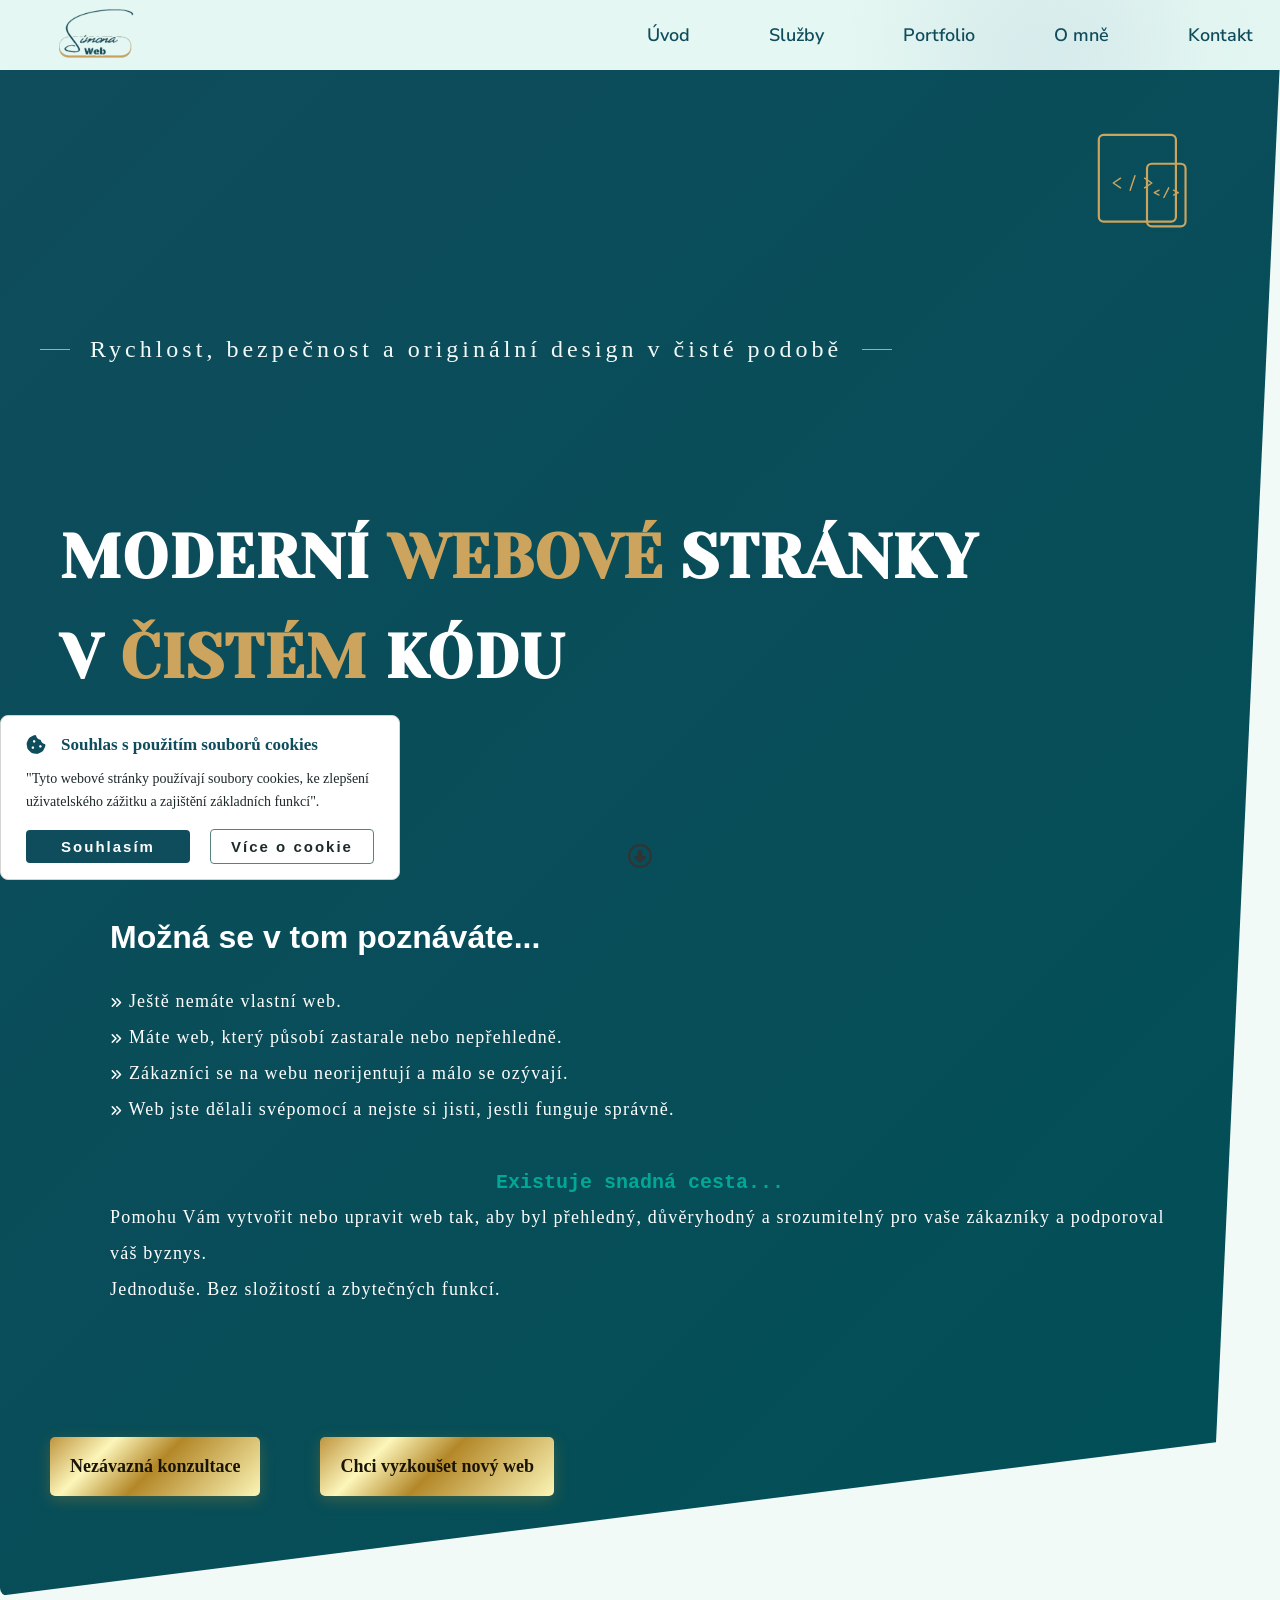
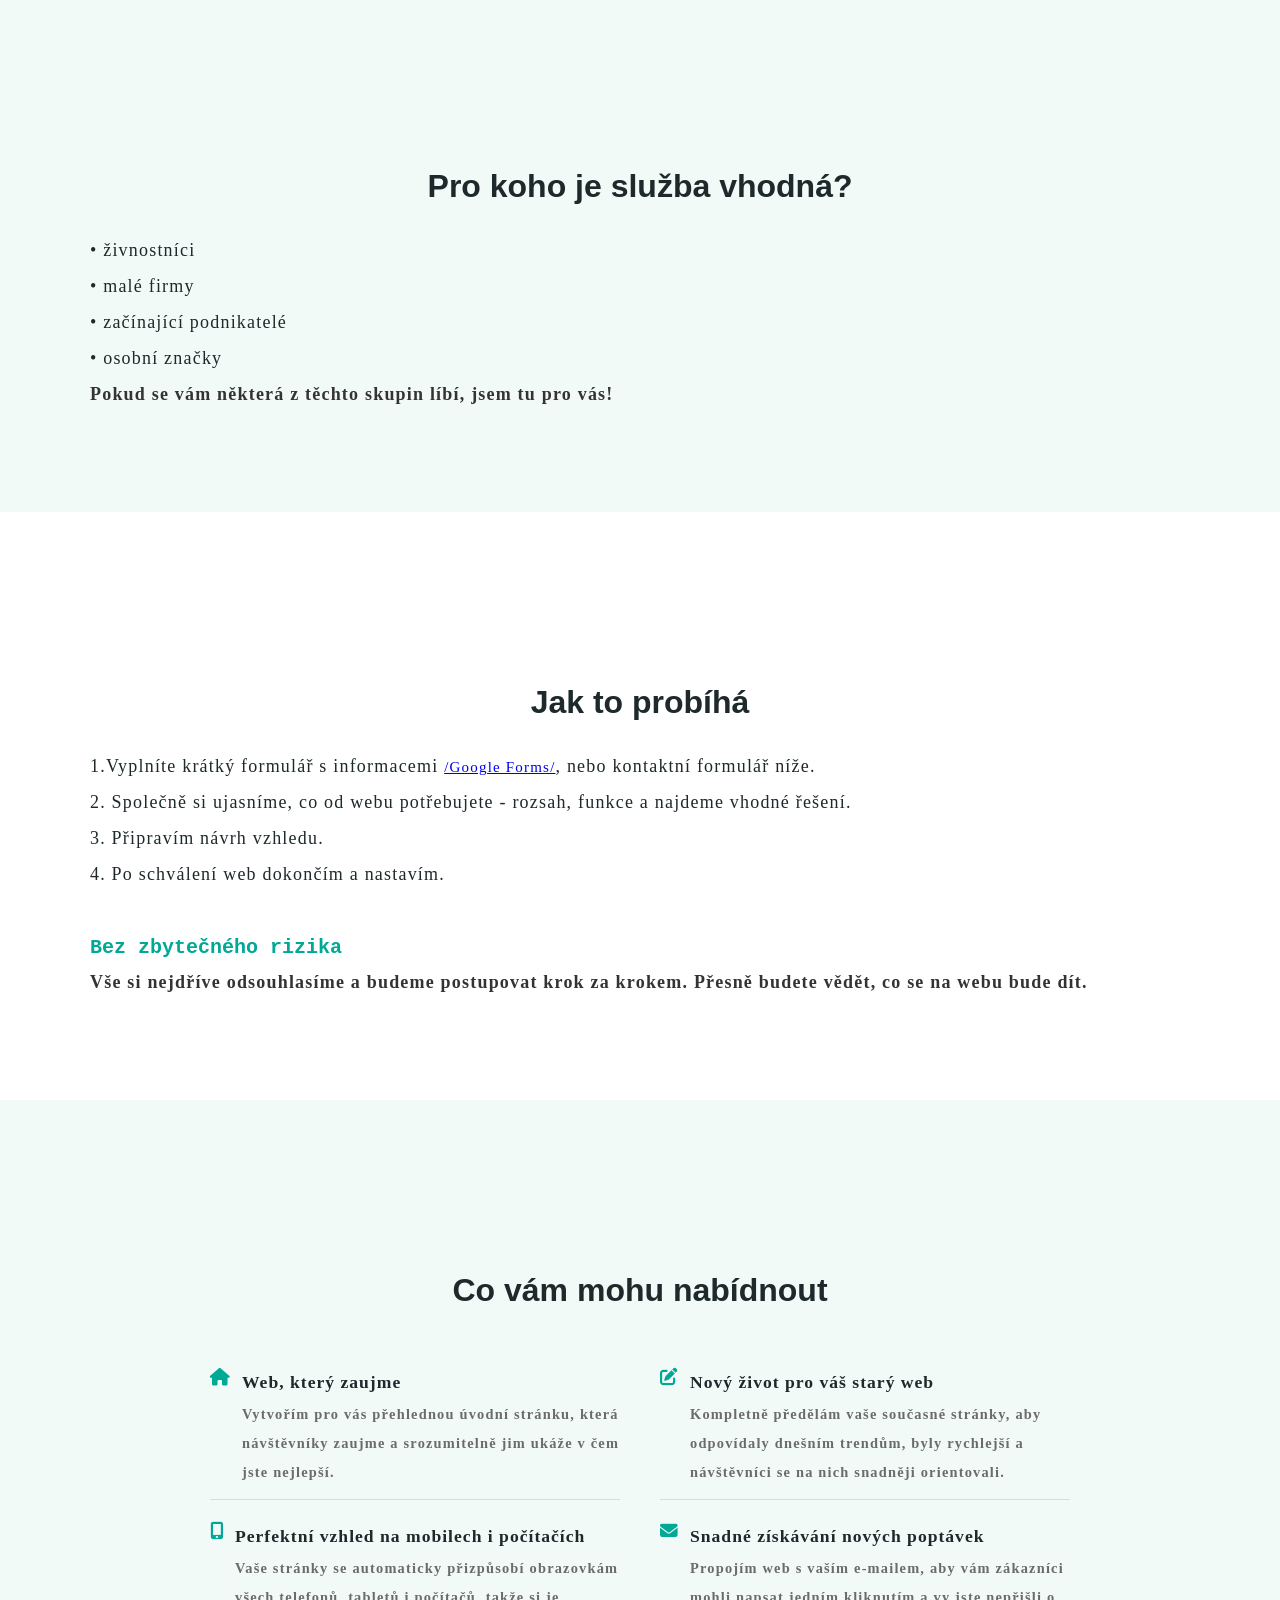
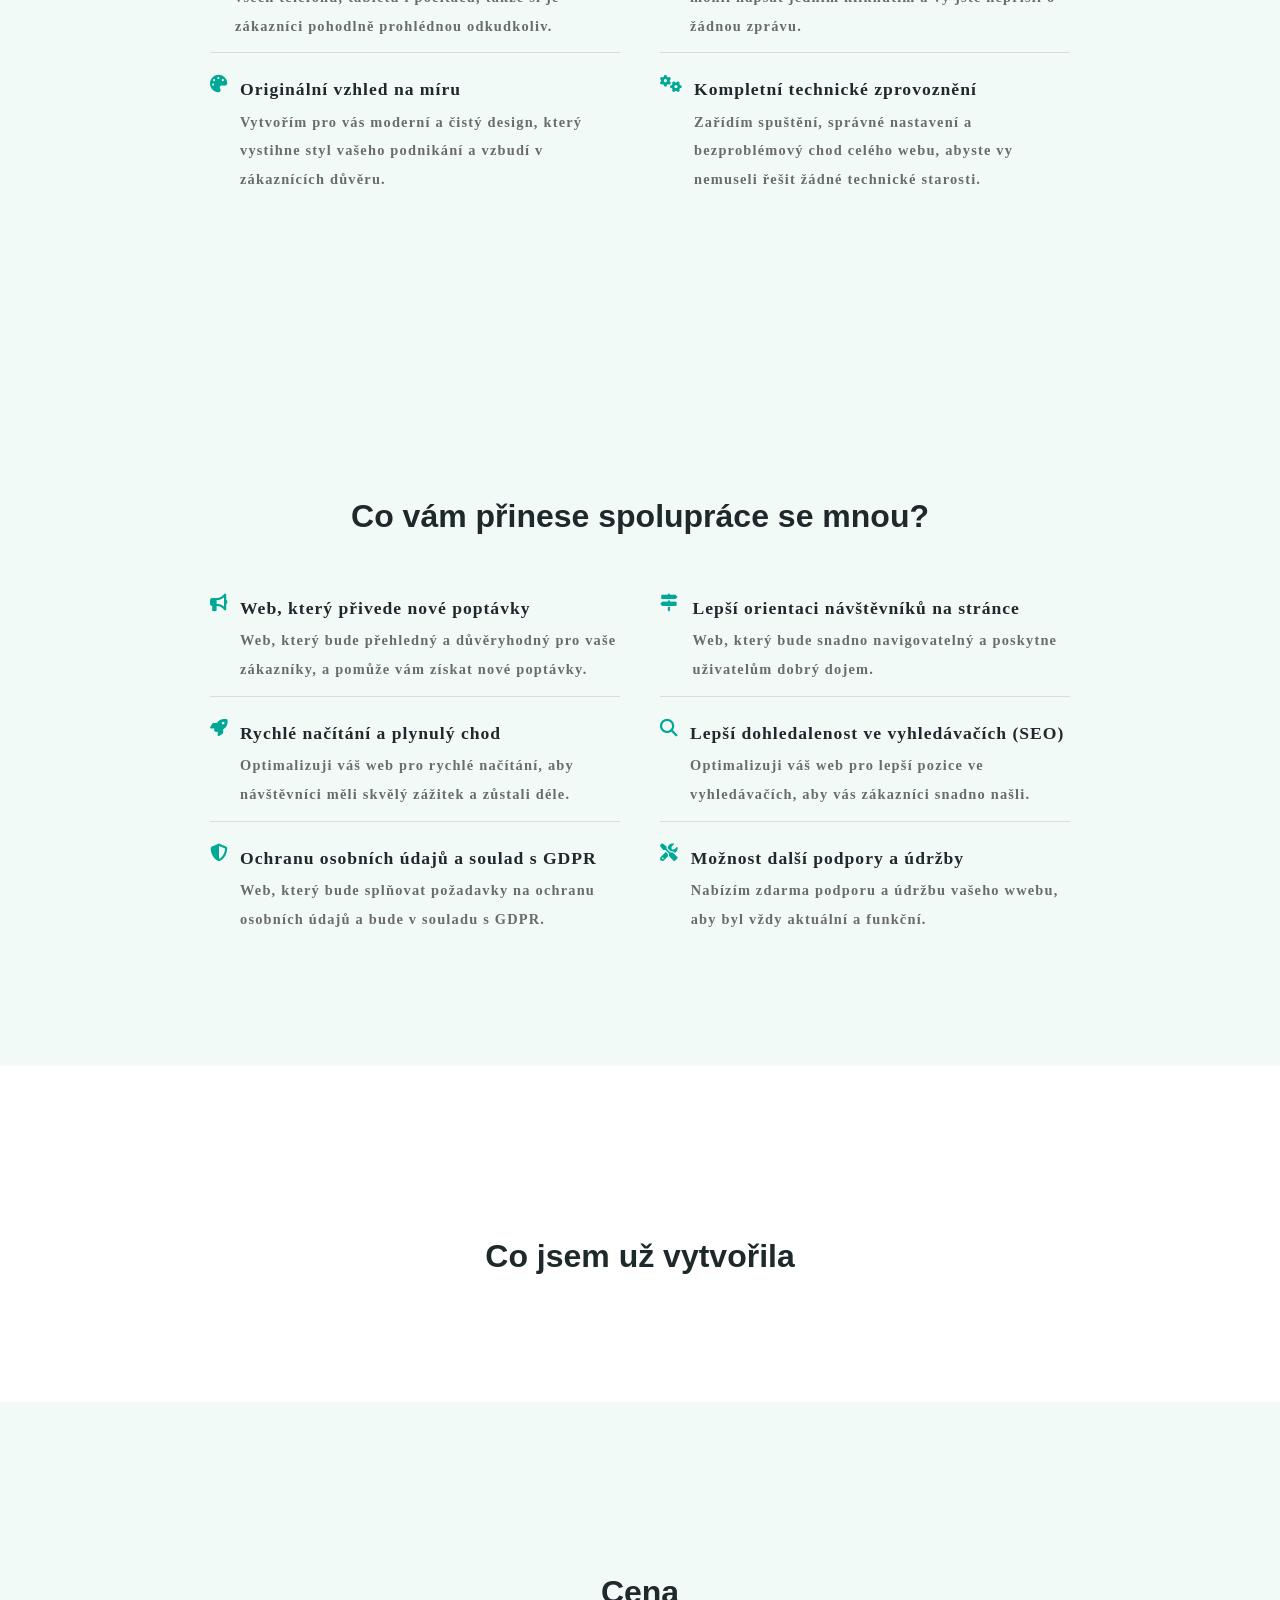
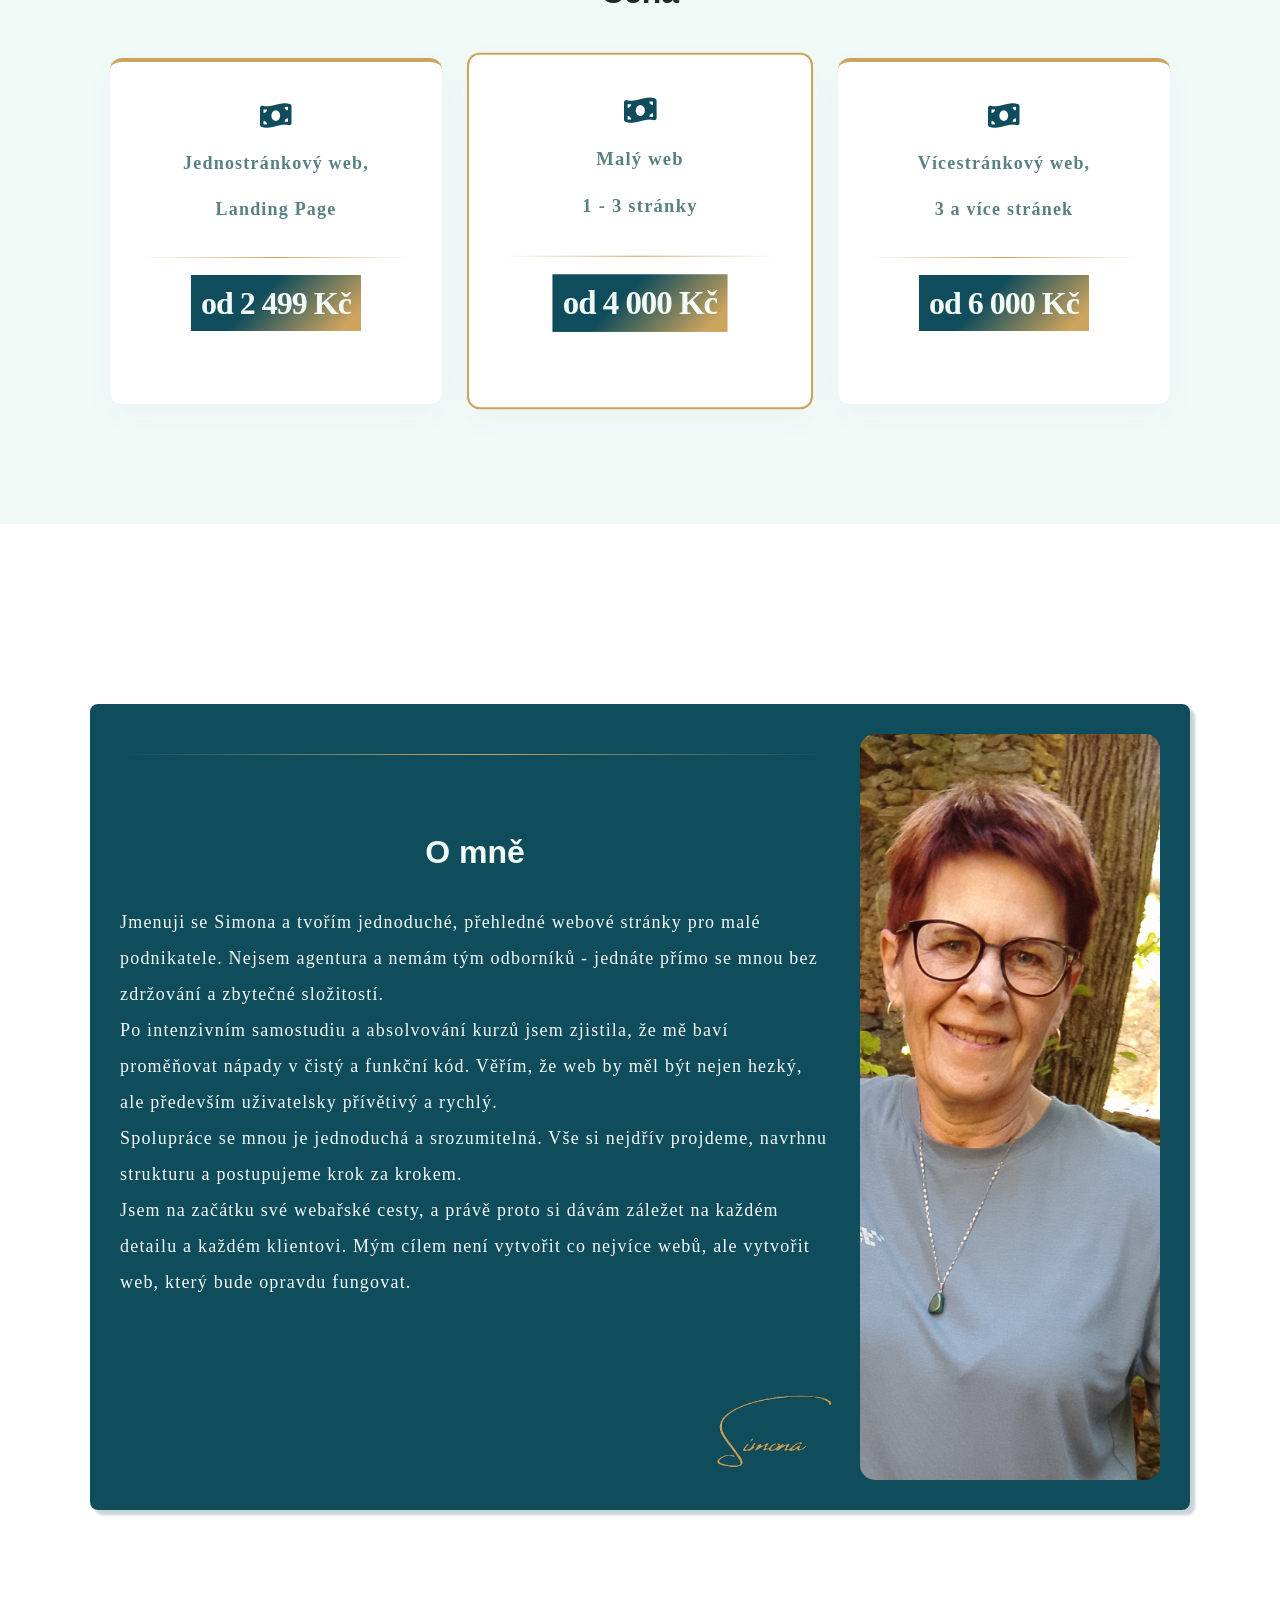
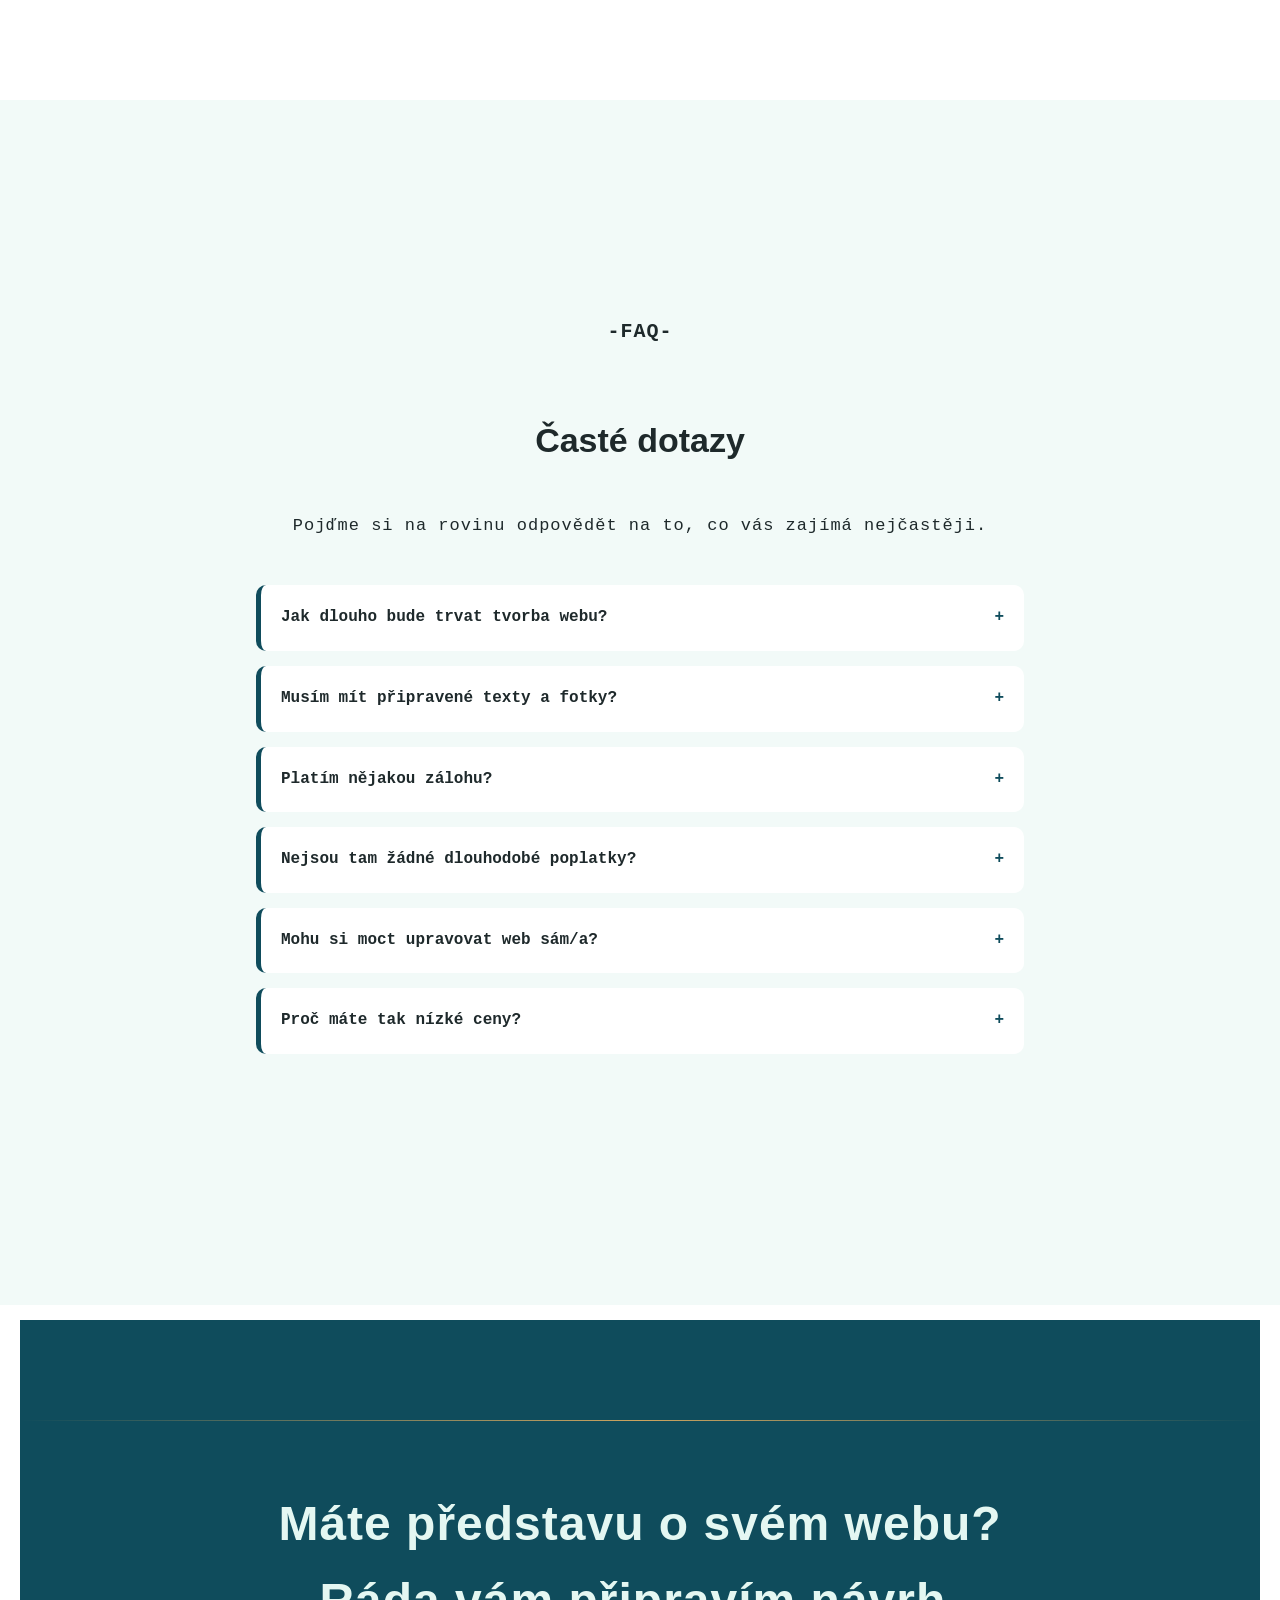
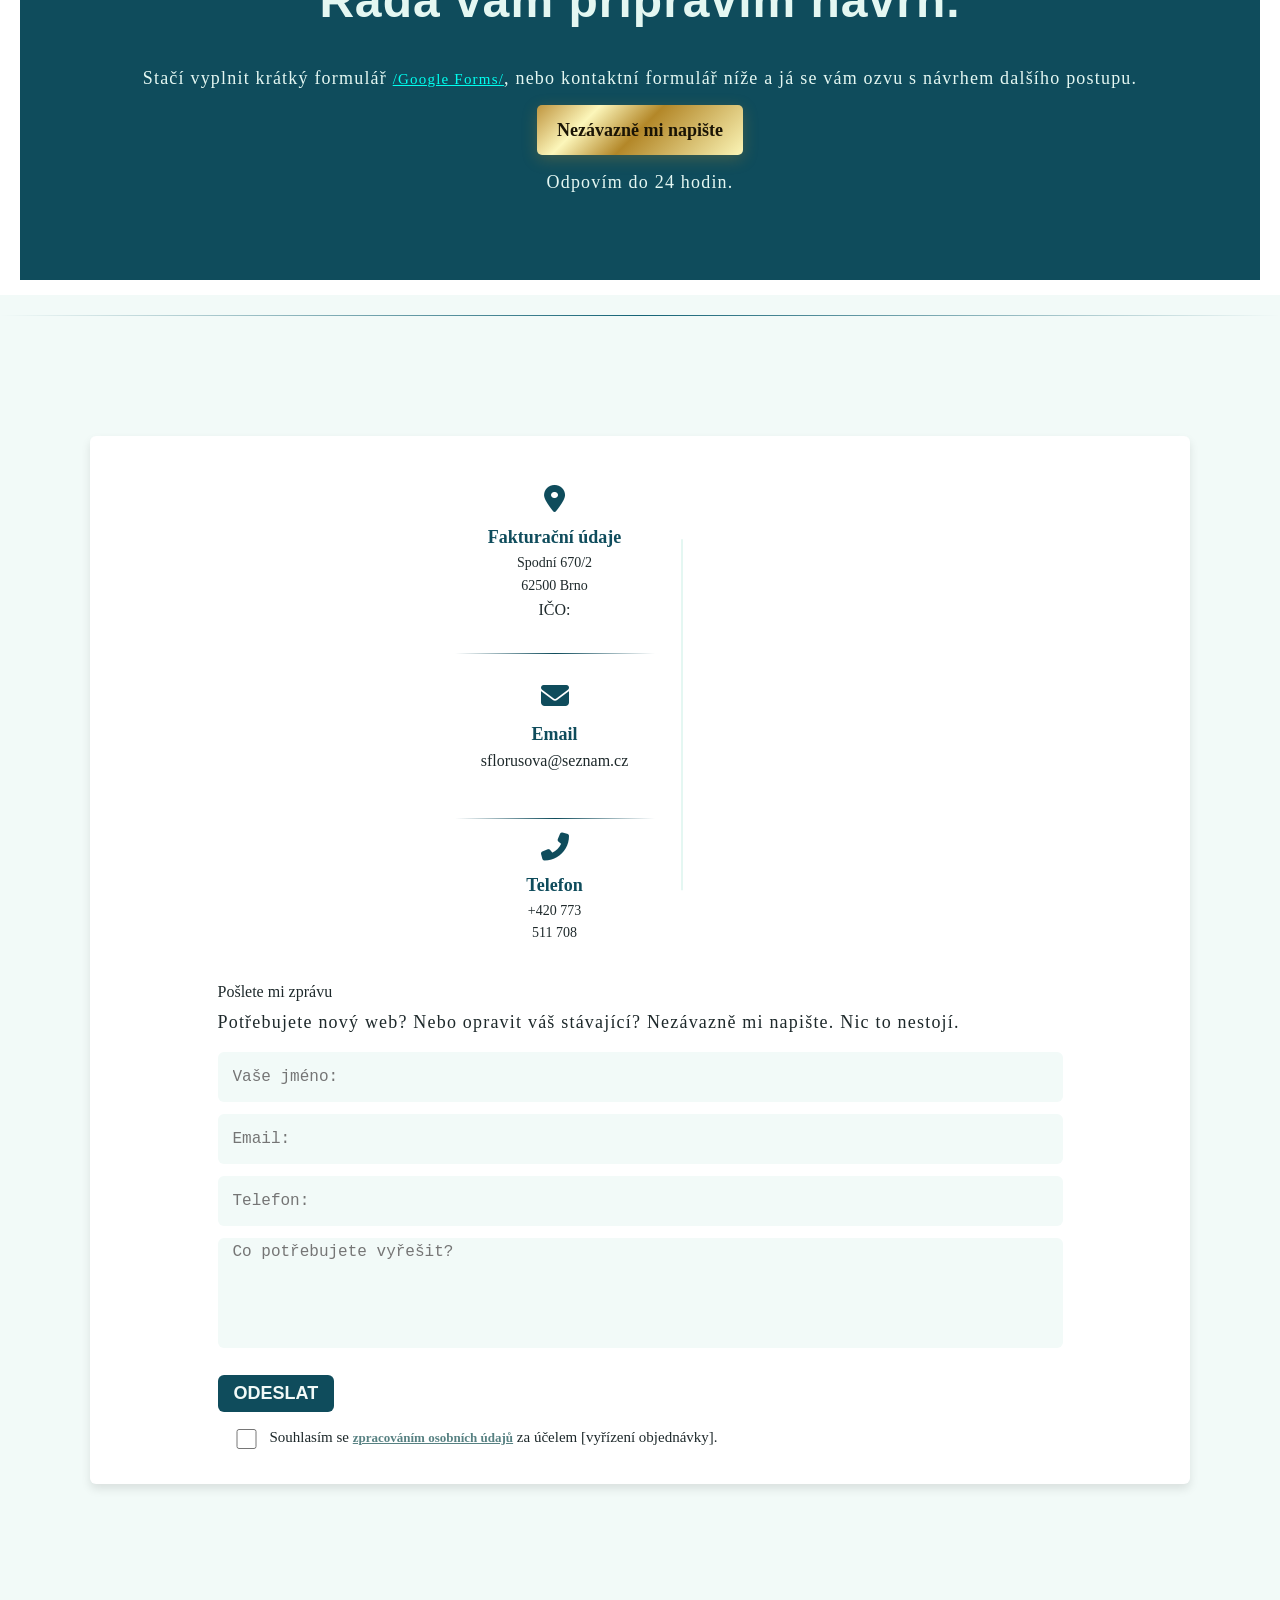
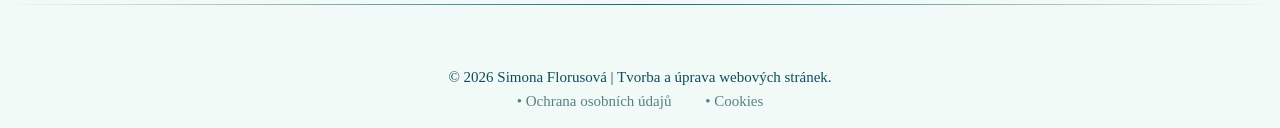
==== index.html @ 1e4a7c8f "Change website" ====
<!DOCTYPE html>
<html lang="cs">

<head>
     <title>Simona Florusová | Tvorba webových stránek</title>
     <meta name="google-site-verification" content="9YmW7TbRGPQA2s7_xLoR66RJxDhKXbM5Zq8ja2-N39s" />
     <meta name="description"
          content="Tvořím jednoduché, přehledné webové stránky pro malé podnikatele. Pomohu vám získat nové zákazníky a zlepšit online prezentaci vašeho podnikání. Rychle, kvalitně a bez zbytečných komplikací." />
     <meta charset="UTF-8">
     <meta name="viewport" content="width=device-width, initial-scale=1.0">
     <link rel="icon" type="img/png" sizes="32x32" href="img/favicon-32x32.png">
     <link rel="preconnect" href="https://fonts.googleapis.com">
     <link rel="preconnect" href="https://fonts.gstatic.com" crossorigin>
     <link href="https://fonts.googleapis.com/css2?family=Yeseva One:wght@400;500;600;700;800&family=Nunito Sans:wght@500;700;800&display=swap"
          rel="stylesheet">
     <link rel="stylesheet" href="https://cdnjs.cloudflare.com/ajax/libs/font-awesome/6.5.2/css/all.min.css"
          integrity="sha512-SnH5WK+bZxgPHs44uWIX+LLJAJ9/2PkPKZ5QiAj6Ta86w+fsb2TkcmfRyVX3pBnMFcV7oQPJkl9QevSCWr3W6A=="
          crossorigin="anonymous" referrerpolicy="no-referrer" />
     <link rel="stylesheet" href="css/style.css">
     <link rel="stylesheet" href="css/queries.css">
     <script src="https://code.jquery.com/jquery-3.7.1.min.js"
          integrity="sha256-/JqT3SQfawRcv/BIHPThkBvs0OEvtFFmqPF/lYI/Cxo=" crossorigin="anonymous"></script>
</head>

<body>
     <div class="container">
          <nav class="menu">
               <!-- Overlay - překrytí-->
               <div class="mobile-nav-back"></div>

               <!-- Hamburger -->
               <div class="mobile-nav-icon">
                    <img src="img/hamburgerMenu.png" alt="" class="jq--nav-icon">
               </div>

               <!-- Logo -->
               <a href="#" class="logo">
                    <img src="img/logo_small.png" alt="simonaweb">
               </a>

               <!-- Navigace -->
               <ul class="main-nav jq--main-nav">
                    <li><a href="#outset">Úvod</a></li>
                    <li><a href="#sluzby">Služby</a></li>
                    <li><a href="#portfolio">Portfolio</a></li>
                    <li><a href="#omne">O mně</a></li>
                    <li><a href="#contact-section">Kontakt</a></li>
               </ul>
          </nav>

          <a href="#next-section" class="scroll-down"><i style='font-size:24px' class='far'>&#xf358;</i></a>

          <section class="hero">
               <svg xmlns="http://w3.org" viewBox="0 0 44 44" width="126" height="106" fill="none" stroke="#cda45e"
                    stroke-width="1" stroke-linecap="round" stroke-linejoin="round">
                    <!-- Tablet (Větší zařízení v pozadí) -->
                    <rect x="2" y="2" width="32" height="36" rx="2" />
                    <path d="M 11,20 L 8,22 L 11,24 M 15,25 L 17,19 M 21,20 L 24,22 L 21,24" />

                    <!-- Mobilní telefon (Menší zařízení v popředí s jemným překrytím) -->
                    <!-- Pozadí telefonu je průhledné, aby prosvítal tablet, nebo mu můžete přidat fill pokud chcete tablet skrýt -->
                    <rect x="22" y="14" width="16" height="26" rx="2" fill="none" />
                    <path d="M 27,25 L 25,26 L 27,27 M 29,28 L 31,24 M 33,25 L 35,26 L 33,27" />
               </svg>

               <div class="hero-content">
                    <p class="line"> Rychlost, bezpečnost a originální design v čisté podobě </p>

                    <div class="new-line container">
                         <h1 class="floating-text"><span> Moderní <span style="color: var(--gold-solid);">webové</span>
                                   stránky </span>

                              <div class="new-line container"><span> v <span style="color: var(--gold-solid)">čistém
                                        </span> kódu
                                   </span>
                         </h1>
                    </div>
               </div>

               <!-- Problém -->
               <section class="hero-text">
                    <div class="container">
                         <h2>Možná se v tom poznáváte...</h2>
                         <p><i class='fas fa-angle-double-right' style='font-size:12px'></i> Ještě nemáte vlastní web.
                         </p>
                         <p><i class='fas fa-angle-double-right' style='font-size:12px'></i> Máte web, který působí
                              zastarale nebo nepřehledně.</p>
                         <p><i class='fas fa-angle-double-right' style='font-size:12px'></i> Zákazníci se na webu
                              neorijentují a málo se ozývají.</p>
                         <p><i class='fas fa-angle-double-right' style='font-size:12px'></i> Web jste dělali svépomocí a
                              nejste si jisti, jestli funguje správně.</p>

                         <h3>Existuje snadná cesta...</h3>
                         <p class="fade-in">Pomohu Vám vytvořit nebo upravit web tak, aby byl přehledný, důvěryhodný a
                              srozumitelný pro
                              vaše zákazníky a
                              podporoval
                              váš byznys. <br>
                              Jednoduše. Bez složitostí a zbytečných funkcí.</p>
                    </div>
               </section>

               <div class="button-wrappers">
                    <a href="#contact-section" class="btn-primary" target="_blank">Nezávazná konzultace</a>

                    <a href="https://forms.gle/meT3xbJXL3adrLMy8" class="btn-primary" target="_blank">Chci vyzkoušet
                         nový
                         web</a>
               </div>
          </section>
     </div>

     <!-- Úvod -->
     <main class="container">
          <section id="outset" class="section-mint fade-in">
               <div id="next-section">
                    <h2>Pro koho je služba vhodná?</h2>
                    <p>• živnostníci</p>
                    <p>• malé firmy</p>
                    <p>• začínající podnikatelé</p>
                    <p>• osobní značky</p>

                    <p style="color: #333;"><strong> Pokud se vám některá z těchto skupin líbí, jsem tu pro
                              vás!</strong></p>
               </div>
          </section>

          <!-- Jak to probíhá -->
          <section class="section-white fade-in">
               <div class="container">
                    <h2>Jak to probíhá</h2>
                    <div class="form-link">
                         <p>1.Vyplníte krátký formulář s informacemi <a href="https://forms.gle/meT3xbJXL3adrLMy8"
                                   class="italic" style="font-size: 15px;" target="_blank">/Google Forms/</a>, nebo
                              kontaktní
                              formulář
                              níže.
                         </p>
                         <p>2. Společně si ujasníme, co od webu potřebujete - rozsah, funkce a najdeme vhodné řešení.
                         </p>
                         <p>3. Připravím návrh vzhledu.</p>
                         <p>4. Po schválení web dokončím a nastavím.</p>

                         <h3 style="font-family: 'Plus Jakarta Sans' serif;">Bez zbytečného rizika</h3>
                         <p style="color: #333;"><strong> Vše si nejdříve odsouhlasíme a budeme postupovat krok za
                                   krokem.
                                   Přesně budete vědět, co
                                   se
                                   na
                                   webu
                                   bude dít.</strong></p>
                    </div>
               </div>
          </section>

          <!-- Nabídka -->
          <section id="sluzby" class="section-mint">
               <div class="container">
                    <h2>Co vám mohu nabídnout</h2>
                    <div class="clean-list">
                         <ul>
                              <li><i class="fa-solid fa-home"></i>
                                   <div>
                                        <h4>Web, který zaujme </h4>
                                        <p>Vytvořím pro vás přehlednou úvodní stránku, která návštěvníky zaujme a
                                             srozumitelně jim ukáže v čem jste nejlepší.</p>
                                   </div>
                              </li>

                              <li><i class="fa-solid fa-pen-to-square"></i>
                                   <div>
                                        <h4> Nový život pro váš starý web</h4>
                                        <p>Kompletně předělám vaše současné stránky, aby odpovídaly dnešním trendům,
                                             byly
                                             rychlejší a návštěvníci se na nich snadněji orientovali.</p>
                                   </div>
                              </li>

                              <li><i class="fa-solid fa-mobile-alt"></i>
                                   <div>
                                        <h4>Perfektní vzhled na mobilech i počítačích</h4>
                                        <p>Vaše stránky se automaticky přizpůsobí obrazovkám všech telefonů, tabletů i
                                             počítačů, takže si je zákazníci pohodlně prohlédnou odkudkoliv.</p>
                                   </div>
                              </li>

                              <li><i class="fa-solid fa-envelope"></i>
                                   <div>
                                        <h4>Snadné získávání nových poptávek</h4>
                                        <p>Propojím web s vaším e-mailem, aby vám zákazníci mohli napsat jedním
                                             kliknutím a
                                             vy jste nepřišli o žádnou zprávu.</p>
                                   </div>
                              </li>

                              <li><i class="fa-solid fa-palette"></i>
                                   <div>
                                        <h4>Originální vzhled na míru</h4>
                                        <p>Vytvořím pro vás moderní a čistý design, který vystihne styl vašeho podnikání
                                             a vzbudí v zákaznících důvěru.</p>
                                   </div>
                              </li>

                              <li><i class="fa-solid fa-cogs"></i>
                                   <div>
                                        <h4>Kompletní technické zprovoznění </h4>
                                        <p>Zařídím spuštění, správné nastavení a bezproblémový chod celého webu, abyste
                                             vy nemuseli řešit žádné technické starosti.</p>
                                   </div>
                              </li>
                         </ul>
                    </div>
               </div>
          </section>

          <section class="section-mint">
               <div class="container">
                    <h2>Co vám přinese spolupráce se mnou?</h2>
                    <div class="clean-list">
                         <ul>
                              <li><i class="fa-solid fa-bullhorn"></i>
                                   <div>
                                        <h4>Web, který přivede nové poptávky </h4>
                                        <p>Web, který bude přehledný a důvěryhodný pro vaše zákazníky, a pomůže vám
                                             získat nové poptávky.</p>
                                   </div>
                              </li>

                              <li><i class="fa-solid fa-map-signs"></i>
                                   <div>
                                        <h4> Lepší orientaci návštěvníků na stránce </h4>
                                        <p>Web, který bude snadno navigovatelný a poskytne uživatelům dobrý dojem.</p>
                                   </div>
                              </li>

                              <li><i class="fa-solid fa-rocket"></i>
                                   <div>
                                        <h4>Rychlé načítání a plynulý chod</h4>
                                        <p>Optimalizuji váš web pro rychlé načítání, aby návštěvníci měli skvělý zážitek
                                             a zůstali déle.</p>
                                   </div>
                              </li>

                              <li><i class="fa-solid fa-search"></i>
                                   <div>
                                        <h4>Lepší dohledalenost ve vyhledávačích (SEO)</h4>
                                        <p>Optimalizuji váš web pro lepší pozice ve vyhledávačích, aby vás zákazníci
                                             snadno našli.</p>
                                   </div>
                              </li>

                              <li><i class="fa-solid fa-shield-alt"></i>
                                   <div>
                                        <h4>Ochranu osobních údajů a soulad s GDPR </h4>
                                        <p>Web, který bude splňovat požadavky na ochranu osobních údajů a bude v souladu
                                             s GDPR.</p>
                                   </div>
                              </li>

                              <li><i class="fa-solid fa-tools"></i>
                                   <div>
                                        <h4>Možnost další podpory a údržby</h4>
                                        <p>Nabízím zdarma podporu a údržbu vašeho wwebu, aby byl vždy aktuální a
                                             funkční.</p>
                                   </div>
                              </li>
                         </ul>
                    </div>
               </div>
          </section>

          <!-- Portfolio -->
          <section id="portfolio" class="section-white fade-in">
               <div>
                    <h2>Co jsem už vytvořila</h2>
               </div>
          </section>

          <!-- Cena -->
          <section class="section-mint">
               <h2 style="text-align: center;">Cena</h2>
               <div class="pricing-container">
                    <div class="pricing-card">
                         <i class="fa-solid fa-money-bill-wave" style="color: var(--brand-dark-cyan);"></i>
                         <p class="card-description">Jednostránkový web,</p>
                         <p class="card-description">Landing Page</p>

                         <div class="card-divider"></div>

                         <div class="price-section">
                              <span class="price-value">od 2 499 Kč</span>
                         </div>
                    </div>

                    <div class="pricing-card featured">
                         <i class="fa-solid fa-money-bill-wave" style="color: var(--brand-dark-cyan);"></i>
                         <p class="card-description">Malý web</p>
                         <p class="card-description">1 - 3 stránky</p>

                         <div class="card-divider"></div>

                         <div class="price-section">
                              <span class="price-value">od 4 000 Kč</span>
                         </div>
                    </div>

                    <div class="pricing-card">
                         <i class="fa-solid fa-money-bill-wave" style="color: var(--brand-dark-cyan);"></i>
                         <p class="card-description"> Vícestránkový web,</p>
                         <p class="card-description">3 a více stránek</p>

                         <div class="card-divider"></div>

                         <div class="price-section">
                              <span class="price-value">od 6 000 Kč</span>
                         </div>
                    </div>
          </section>

          <!-- o mně -->
          <section id="omne" class="section-white fade-in">
               <div class="container column">
                    <div class="aboutbox-row reversed">
                         <img src="img/jalukov.jpg" alt="">
                         <div class="text-content">
                              <div class="card-divider"></div>

                              <h2>O mně</h2>
                              <p>Jmenuji se Simona a tvořím jednoduché, přehledné webové stránky pro malé
                                   podnikatele.
                                   Nejsem agentura a nemám tým odborníků - jednáte přímo se mnou bez zdržování a
                                   zbytečné
                                   složitostí.
                              </p>
                              <p>Po intenzivním samostudiu a absolvování kurzů jsem zjistila, že mě baví proměňovat
                                   nápady v
                                   čistý
                                   a
                                   funkční kód. Věřím, že web by měl být nejen hezký, ale především uživatelsky
                                   přívětivý a
                                   rychlý.</p>
                              <p>Spolupráce se mnou je jednoduchá a srozumitelná. Vše si nejdřív projdeme, navrhnu
                                   strukturu
                                   a
                                   postupujeme krok za krokem.</p>
                              <p>Jsem na začátku své webařské cesty, a právě proto si dávám záležet na každém
                                   detailu a
                                   každém
                                   klientovi. Mým cílem není vytvořit co nejvíce webů, ale vytvořit web, který bude
                                   opravdu
                                   fungovat.
                              </p>
                              <div class="author"> <img src="img/podpis_small.png" alt="">
                              </div>
                         </div>
                    </div>
               </div>
          </section>

          <!-- FAQ -->
          <section class="section-mint">
               <div class="faq-box">
                    <div class="container">
                         <h4 style="text-align: center;">-FAQ-</h4>
                         <h2>Časté dotazy</h2>

                         <div class="faq-intro">
                              <p>Pojďme si na rovinu odpovědět na to, co vás zajímá nejčastěji.</p>
                         </div>

                         <div class="faq-list">
                              <details>
                                   <summary>Jak dlouho bude trvat tvorba webu?</summary>
                                   <div class="faq-content">
                                        <p>Pokud budu mít na začátku všechny podklady, zvládnu to zpravidla
                                             <strong>7 -
                                                  14
                                                  dní</strong>. U složitějších projektů (např. speciální funkce,
                                             rozsáhlejší
                                             obsah) je potřeba počítat přibližně <strong>3 týdny - 1
                                                  měsíc.</strong>
                                        </p>
                                   </div>
                              </details>

                              <details>
                                   <summary>Musím mít připravené texty a fotky?</summary>
                                   <p class="faq-content">Ideálně pokud máte svoje - <strong>texty, fotky, obrázky,
                                        </strong>pokud
                                        tu možnost nemáte - nevadí. Společně dáme dohromady vše potřebné.</p>
                              </details>

                              <details>
                                   <summary>Platím nějakou zálohu?</summary>
                                   <p class="faq-content">Ne. Je to bez zálohy, platí se až po dokončení.</p>
                              </details>

                              <details>
                                   <summary>Nejsou tam žádné dlouhodobé poplatky?</summary>
                                   <p class="faq-content">Ne. Za webovou stránku mi zaplatíte najednou.</p>
                              </details>

                              <details>
                                   <summary>Mohu si moct upravovat web sám/a?</summary>
                                   <p class="faq-content">Nestavím weby na WordPressu ani jiných redakčních
                                        systémech.
                                        Weby
                                        tvořím
                                        jako čistý kód. Následné úpravy textů, fotek, obrázků za vás řeším zdarma
                                        jako
                                        součást
                                        podpory.</p>
                              </details>

                              <details>
                                   <summary>Proč máte tak nízké ceny?</summary>
                                   <p class="faq-content">Moje ceny jsou nízké, jelikož pracuji sama, neplatím vysoké
                                        částky za
                                        marketing, nemám pod sebou projektové manažery.
                                        Používám zdarma dostupné obrázky a grafiku.</p>
                              </details>
                         </div>
                    </div>
               </div>
          </section>

          <!-- CTA -->
          <section id="cta" class="section-white fade-in">
               <div class="cta-container">
                    <div class="card-divider"></div>

                    <div class="new-line container">
                         <h2> <span>Máte představu o svém webu?</span>
                              <div class="new-line container">
                                   <span>Ráda vám připravím návrh.</span>
                         </h2>
                    </div>


                    <div class="form-links">
                         <p>Stačí vyplnit krátký formulář <a href="https://forms.gle/meT3xbJXL3adrLMy8" target="_blank"
                                   class="italic" style="font-size: 15px;">/Google Forms/</a>, nebo
                              kontaktní
                              formulář níže a
                              já
                              se vám ozvu
                              s návrhem dalšího postupu.</p>
                    </div>

                    <section id="contact">
                         <div class="btn">
                              <a href="#contact-section" class="btn-primary">Nezávazně mi napište</a> <br>
                              <p style=" color: var(--bg-mint); text-align: center; margin-top: 20px;">Odpovím do 24
                                   hodin.</p>
                         </div>
                    </section>
               </div>
          </section>

          <div class="divider"></div>

          <!-- Kontaktní formulář -->
          <section id="contact-section" class="section-mint">
               <div class="form-container">
                    <div class="content">
                         <div class="left-side">
                              <div class="address details">
                                   <i class="fas fa-map-marker-alt"></i>
                                   <div class="topic">Fakturační údaje</div>
                                   <div class="text-one">Spodní 670/2</div>
                                   <div class="text-two">62500 Brno</div>
                                   <div class="text three">IČO:</div>

                                   <div class="contact-divider"></div>

                              </div>

                              <div class="email details">
                                   <i class="fas fa-envelope"></i>
                                   <div class="topic">Email</div>
                                   <div class="text one">sflorusova@seznam.cz</div>
                              </div>

                              <div class="contact-divider"></div>

                              <div class="phone details">
                                   <i class="fas fa-phone-alt"></i>
                                   <div class="topic">Telefon</div>
                                   <div class="text-one">+420 773 511 708</div>
                              </div>
                         </div>
                    </div>

                    <div class="right-side">
                         <div class="topic-text">Pošlete mi zprávu</div>
                         <p>Potřebujete nový web? Nebo opravit váš stávající? Nezávazně mi napište. Nic to nestojí.
                         </p>

                         <form id="contact-form" action="https://api.web3forms.com/submit" method="POST"
                              class="contact-form">

                              <input type="hidden" name="access_key" value="0b9caaf0-f5c8-4bd1-9752-a5fbeea010b0">

                              <input type="hidden" name="_subject" value=" ✅ Nový email">

                              <div class="input-box">
                                   <input type="text" name="name" placeholder="Vaše jméno:" required>
                              </div>

                              <div class="input-box">
                                   <input type="email" name="email" placeholder="Email:" required>
                              </div>

                              <div class="input-box">
                                   <input type="tel" name="phone" placeholder="Telefon:" required>
                              </div>

                              <div class="input-box message-box">
                                   <textarea name="message" placeholder="Co potřebujete vyřešit?" cols="80" rows="8"
                                        required></textarea>
                              </div>

                              <input type="hidden" name="_next" value="https://simonaweb.cz/dekuji.html">


                              <div class="button">
                                   <input type="submit" value="ODESLAT">
                              </div>
                              <div id="form-message"></div>

                              <div class="protection-container"><input type="checkbox" id="souhlas" name="podminky"
                                        value="ano" required>
                                   <label for="souhlas"> Souhlasím se <a href="./zasady-ochrany-osobnich-udaju.html"
                                             target="_blank">
                                             zpracováním osobních údajů</a> za účelem [vyřízení objednávky].
                                   </label>
                              </div>
                         </form>
                    </div>
               </div>
               </div>
          </section>
     </main>

     <div class="divider"></div>

     <!-- Footer -->
     <section>
          <footer>
               <div class="container">
                    <p>&copy; 2026 Simona Florusová | Tvorba a úprava webových stránek.</p>
                    <a href="zasady-ochrany-osobnich-udaju.html">• Ochrana osobních údajů</a>
                    <a href="cookies.html">• Cookies</a>
               </div>
          </footer>
     </section>

     <button id="scrollToTop" title="nahoru">
          <i class="fa-solid fa-chevron-up"></i>
     </button>

     <div id="cookie-bar" class="cookie-bar">
          <div class="consent">
               <i class="fa-solid fa-cookie-bite"></i>
               <h2>Souhlas s použitím souborů cookies</h2>
          </div>

          <p>"Tyto webové stránky používají soubory cookies,
               ke zlepšení uživatelského zážitku
               a zajištění základních funkcí".
          </p>
          <div class="cookie-buttons">
               <button id="cookie-accept" class="button button-cookiefull">Souhlasím</button>
               <button class="button button-cookieempty"> <a href="./cookies.html"> Více o cookie</a>
               </button>
          </div>
     </div>


     <script src="js/script.js"></script>
</body>

</html>
<!--
          <h1>Moderní webové stránky v <span id="typing-text" class="gold-text">
               
               <div class="new-line container"></div>
          </span>
     </h1>
     -->
---- css/style.css ----
*,
*:after,
*:before {
     margin: 0;
     padding: 0;
     box-sizing: border-box;
}

html,
body {
     max-width: 100% !important;
     max-width: 100vw !important;
     background: var(--bg-light-mint);
     line-height: 1.6;
     scroll-behavior: smooth;
     box-sizing: border-box !important;
     overflow-x: hidden !important;
     -webkit-text-size-adjust: 100%;
     animation: fade-in 0.8s ease-in-out;
}


a:focus,
button:focus,
.btn:focus {
     background: none !important;
     outline: none !important;
     box-shadow: none !important;
}

/* Stylopis s proměnnými na tlačítka */
:root {
     /* 60% Dominantní - světlé pozadí a text*/
     --bg-primary: #ffffff;
     --bg-light-mint: #f2faf8;
     --bg-mint: #e4f7f2;
     /*velmi jemný mint na střídání sekcí*/
     --text-dark: #1e292b;
     /* tmavě šedá s nádechem do tyrkysova (lepší než #000 */
     --text-light: #ffffff;

     /* 30% Sekundární - tyrkysová / mátová pro strukturu */
     --brand-cyan: #00a896;
     /* živá tyrkysová pro ikony a sekce*/
     --brand-dark-cyan: #0f4c5c;
     /* petrolejová */
     /* tmavší (tyrkysová #028090)pro pozadí (zajistí kontrast pro bílý text */
     --color-hover: #166477;

     /* 10% Akcent - zlatá pro CTA a detaily*/
     --gold-gradient: linear-gradient(135deg, #bf953f 0%, #fcf6ba 25%, #b38728 50%, #fbf5b7 100%);
     --gold-solid: #cda45e;
     /* Pro linky a ohraničení, kde gradient nelze použít */

     --mint-color: #98fb98;
     --mint-hover: #98fb85;
     --bg-gradient: linear-gradient(135deg, #eff1f5 0%, #c3ecef);
     --text-main: #1f3537;
     --text-muted: #578182;
     --highlight-bg: #00ffef;
     --card-bg: #ffffff;
}

/*.hero-logo img {
     width: 180px;
     height: 150px;
     margin: 20px;
     float: right !important;
}*/

svg {
     margin-right: 50px;
     float: right !important;
}

svg path {
     stroke-width: 0.6px;
}

svg rect {
     stroke-width: 0.9px;
}

h4 {
     letter-spacing: 1px;
     color: var(--text-dark);
}

/* Hero */
/* Vzhled a pozicování šipky */
.scroll-down {
     position: fixed;
     bottom: 20px;
     left: 50%;
     border: #222;
     transform: translateX(-50%);
     font-size: 32px;
     color: #333;
     text-decoration: none;
     z-index: 100;

     /* Animace: jemné pohupování nahoru a dolů */
     animation: posun 1.8s infinite;
}

@keyframes posun {

     0%,
     100% {
          transform: translate(-50%, 0);
     }

     50% {
          transform: translate(-50%, -10px);
     }
}

/* Menu */
.menu {
     display: flex;
     background: var(--bg-mint);
     background-image: radial-gradient(circle at 85% 60%, rgba(74, 111, 165, 0.045) 0%, transparent 20%),
          radial-gradient(circle at 80% 80%, rgba(74, 111, 165, 0.06) 0%, transparent 18%);
     height: 70px;
     width: 100%;
     padding: 5px;
     align-items: center;
     justify-content: space-between;
     position: fixed;
     top: 0;
     left: 0;
     z-index: 1000;
}

.menu .logo img {
     max-width: 180px;
     height: auto;
     margin-top: 17%;
}

/* Hlavní navigace */
.main-nav {
     display: flex;
     align-items: center;
     gap: 35px;
     list-style: none;
}

.main-nav li a {
     font-family: 'Nunito Sans', Arial, Helvetica, sans-serif;
     font-size: 18px;
     font-weight: 600;
     color: var(--brand-dark-cyan);
     padding: 22px;
     text-decoration: none;
     transition: 0.2s ease;
     transition: all 0.3s ease-in-out;
}

.main-nav li a:hover,
.main-nav li a:active {
     color: var(--brand-cyan);
     background-color: transparent !important;
}

.menu.scrolled {
     box-shadow: 0 1px 0 rgba(0, 0, 0, 0.08);
     /* Jemná spodní linka */
}


/* Mobile menu - hamburger */
.mobile-nav-icon {
     display: none;
     cursor: pointer;
}

.mobile-nav-icon img {
     width: 32px;
     height: 32px;
}

/* Mobilní overlay - překrytí */
.mobile-nav-back {
     position: fixed;
     top: 0;
     left: 0;
     width: 100%;
     height: 100vh;
     background: rgba(0, 0, 0, 0.5);
     opacity: 0;
     z-index: 9998 !important;
     pointer-events: none;
     transition: opacity 0.5s ease-in-out;
}

.mobile-nav-back.open {
     opacity: 1;
     pointer-events: auto !important;
}

/* Hero */
.hero {
     width: 100%;
     background: linear-gradient(135deg, var(--brand-dark-cyan), #014f56 100%);
     color: var(--text-light);
     border-radius: 8px;
     padding: 70px 20px;
     margin-top: 60px;
     text-align: center;

     align-items: center;
     position: relative;
     overflow: hidden;
     /* clip-path: polygon(0 0, 100% 0, 95% 90%, 0 100%) !important;*/
     /* border-bottom-left-radius: 50% 20%;
     border-bottom-right-radius: 50% 20%;*/
     /* clip-path: ellipse(80% 100% at 50% 0%);*/

     /* spuštění animace - oříznutí tvaru*/
     animation: shapeReveal 1.6s cubic-bezier(0.25, 1, 0.5, 1) forwards;
}

@keyframes shapeReveal {
     0% {
          /* klasický obdélník */
          clip-path: polygon(0 0, 100% 0, 100% 100%, 0 100%);
     }

     100% {
          /* výsledný zkosený tvar (levý roh ja na ...% výšky)*/
          clip-path: polygon(0 0, 100% 0, 95% 90%, 0 100%);
     }
}

.line {
     display: flex;
     align-items: center;
     /* Mezera mezi nadpisem a okolním obsahem */
     margin: 1rem 0;
     /* Barva textu nadpisu */
     color: var(--bg-light-mint);
     margin-top: 200px;
}

.line::before,
.line:after {
     content: "";
     flex-grow: 1;
     height: 1px !important;
     max-width: 30px;
     /* Tloušťka linky*/
     background-color: var(--gold-solid);
     /* barva linky*/
     margin: 0 20px;
     /* mezera mezi linkou a textem*/
}

.hero-content p {
     font-family: 'Inter' serif;
     font-size: 24px;
     letter-spacing: 4px;
     margin-bottom: 100px;
}

.hero-content h1 {
     font-family: 'Yeseva One', Arial, Helvetica, sans-serif !important;
     text-align: left;
     padding: 40px;
     text-transform: uppercase;
     font-size: 62px;
     letter-spacing: 1px;
}

.floating-text {
     opacity: 0;
     transform: translateY(50px);
     animation: pripluti 5s ease-out forwards;
     /* animace připlutí */
}

/* nastavení samotného pohybu */
@keyframes pripluti {
     to {
          opacity: 1;
          transform: translateY(0);
     }
}

.hero-text {
     padding: 100px 90px;
}

.hero-text h2 {
     font-size: 32px;
     font-family: 'Trebuchet MS', 'Lucida Sans Unicode', 'Lucida Grande', 'Lucida Sans', Arial, sans-serif;
     margin-top: 65px;
     margin-bottom: 20px;
     text-align: left;
}

h3 {
     font-family: monospace !important;
}

.hero-text h3 {
     font-size: 20px;
     color: var(--brand-cyan);
     margin-top: 40px;
}

.hero-text p {
     line-height: 2;
     letter-spacing: 1.2px;
     text-align: left;
     font-size: 18px;
}

/* Dekuji */
.thanks {
     text-align: center;
     padding: 60px 20px;
}

.thanks h1 {
     font-size: 32px;
     color: var(--brand-dark-cyan);
     margin-bottom: 20px;
}

.thanks p {
     font-size: 18px;
     color: #666;
     font-weight: 500;
     margin-bottom: 30px;
}

.thanks a {
     display: inline-block;
     align-items: center;
     justify-content: left;
     background: var(--gold-solid);
     border: 1px solid var(--gold-solid);
     color: var(--text-main);
     padding: 8px 16px;
     margin: 20px;
     margin-top: 50px;
     text-decoration: none !important;
     letter-spacing: 2px;
     font-weight: bold;
     font-size: 18px;
     border-radius: 10px;
     cursor: pointer;
}

.thanks a:hover {
     background: var(--gold-solid) !important;
}

.button-wrappers {
     display: flex;
}

.btn-primary {
     background: var(--gold-gradient);
     font-size: 18px;
     color: #1a1405;
     /* tmavě hnědá */
     padding: 15px 20px;
     margin: 30px;
     font-weight: bold;
     text-decoration: none;
     border-radius: 5px;
     box-shadow: 0 4px 15px rgba(179, 135, 40, 0.3);
     transition: transform 0.2s, box-shadow 0.2s;
}

.btn-primary:hover {
     transform: translateY(-2px);
     box-shadow: 0 6px 20px rgba(179, 135, 40, 0.5);
}

.section-mint {
     background-color: var(--bg-light-mint);
     color: var(--text-dark);
     padding: 100px 90px;
}

.section-mint h2 {
     font-size: 32px;
     font-family: 'Trebuchet MS', 'Lucida Sans Unicode', 'Lucida Grande', 'Lucida Sans', Arial, sans-serif;
     margin-top: 65px;
     margin-bottom: 20px;
     text-align: center;
}

.section-mint p {
     line-height: 2;
     letter-spacing: 1.2px;
     text-align: left;
     font-size: 18px;
}

.section-white {
     background-color: var(--bg-primary);
     color: var(--text-dark);
     padding: 100px 90px;
}

.section-white h2 {
     font-size: 32px;
     font-family: 'Trebuchet MS', 'Lucida Sans Unicode', 'Lucida Grande', 'Lucida Sans', Arial, sans-serif;
     margin-top: 65px;
     margin-bottom: 20px;
     text-align: center;
}

.section-white p {
     line-height: 2;
     letter-spacing: 1.2px;
     text-align: left;
     font-size: 18px;
}

.section-white h3 {
     font-size: 20px;
     color: var(--brand-cyan);
     margin-top: 40px;
}

/* Nabídka a benefoty */
.clean-list ul {
     list-style: none;
     padding: 20px;
     max-width: 900px;
     margin: 0 auto;
     /* dva sloupce */
     display: grid;
     /* rozdělí seznam na dva sloupce */
     grid-template-columns: repeat(2, 1fr);
     gap: 10px 40px;
}

.clean-list ul li {
     display: flex;
     align-items: center;
     font-size: 1.1em;
     padding: 12px 0;
     font-weight: 600;
     color: var(--brand-dark-cyan);
     align-items: flex-start;
     gap: 12px;
     border-bottom: 1px solid #dcdcdc;
     transition: 0.3s;
}

.clean-list li div {
     display: flex;
     flex-direction: column;
}

.clean-list li p {
     margin: 4px 0 0;
     color: #6b6b6b;
     font-size: 0.90rem;
}

.clean-list li i {
     width: 30px;
     color: var(--brand-cyan);
}

.clean-list li:last-child {
     border-bottom: none;
     /* Pod posledním už čára nebude */
}

.clean-list li:nth-last-child(-n+2) {
     border-bottom: none;
}

.clean-list li:hover {
     padding-left: 5px;
     /* Seznam se při najetí lehce "pohne" vpravo */
}

/* Portfolio */

/* Cena */
.pricing-container {
     display: flex;
     flex-wrap: wrap;
     gap: 30px;
     max-width: 1200px;
     width: 100%;
     margin: 0 auto;
     padding: 20px;
     align-items: stretch;
     justify-content: center;
}

.pricing-card {
     flex: 1;
     display: flex;
     flex-direction: column;
     min-width: 280px;
     max-width: 380px;
     background: var(--card-bg);
     border-radius: 12px;
     padding: 40px 30px;
     text-align: center;
     border-top: 4px solid var(--gold-solid);
     box-shadow: 0 10px 30px rgba(15, 76, 92, 0.04);
     transition: transform 0.3s ease, box-shadow 0.3s ease;
     position: relative;
}

.pricing-card i {
     font-size: 28px;
     margin-bottom: 15px;
}

.pricing-card:hover {
     transform: translateY(-5px);
     box-shadow: 0 20px 35px rgba(0, 0, 0, 0.1);
}

.pricing-card.highlighted {
     background: var(--highlight-bg);
     color: var(--text-muted);
     border: 2px solid var(--highlight-bg);
}

.pricing-card.featured {
     border: 2px solid var(--gold-solid);
     transform: scale(1.03);
}

.pricing-card.featured:hover {
     transform: translateY(-5px);
}

.card-description {
     color: var(--text-muted);
     text-align: center !important;
     font-size: 0.95rem;
     font-weight: 600;
     line-height: 1.5;
     margin-bottom: 10px;
}

.price-section {
     margin-bottom: 35px;
}

.price-value {
     text-align: center !important;
     font-size: 2rem;
     font-weight: 700;
     letter-spacing: -1px;
     margin-top: 10px;
     padding: 10px;
     background: linear-gradient(135deg, #0f4c5c 40%, #cda45e 90%);
     -webkit-text-fill-color: var(--bg-light-mint);
}


/* O mně */
.aboutbox-row {
     background: var(--brand-dark-cyan);
     display: flex;
     flex-wrap: wrap;
     flex-direction: row;
     align-items: stretch;
     gap: 30px;
     margin: 80px 0 90px;
     padding: 30px;
     border-radius: 8px;
     box-shadow: 5px 5px 3px rgba(15, 77, 92, 0.24);
}

.aboutbox-row img {
     flex: 0 1 300px;
     max-width: 300px;
     height: auto;
     border-radius: 15px;
     object-fit: cover;
}

.aboutbox-row .text-content {
     color: var(--bg-light-mint);
     flex: 1 1 300px;
     font-weight: 500;
     font-size: 1.2em;
     line-height: 2;
}

.author {
     margin-bottom: 0;
     width: 180px;
     height: 180px;
     float: right;
     margin-right: 35px;
}

/* FAQ */
.faq-box {
     max-width: 800px;
     margin: 100px auto;
     padding: 1rem;
     font-family: monospace;
     font-size: 20px;
}

.faq-list p {
     font-size: 14px;
     padding: 0 20px 20px;
     line-height: 1.6;
     color: var(--text-main);
}

.faq-box h2 {
     text-align: center;
     font-size: 34px;
     margin-bottom: 15px;
}

.faq-intro p {
     text-align: center;
     font-size: 17px;
     color: var(--text-dark);
     margin-top: 42px;
     margin-bottom: 42px;
     letter-spacing: 1px;
}

/* Styl */
details {
     background: #fff;
     margin-bottom: 15px;
     border-radius: 10px;
     border-left: 5px solid var(--brand-dark-cyan);
     transition: all 0.3s ease;
}

summary {
     padding: 20px;
     font-weight: 600;
     font-size: 16px;
     cursor: pointer;
     list-style: none;
     /*schová výchozí šipku */
     flex-direction: column;
     justify-content: space-between;
}

summary::after {
     content: '+';
     font-size: 16px;
     float: right;
     color: var(--brand-dark-cyan);
}

details[open] summary::after {
     content: '-';
}

/* CTA */
.cta-container {
     padding: 80px 0 80px;
     background-color: var(--brand-dark-cyan);
}

#cta {
     padding: 15px 20px;
     margin-top: 20px;
     text-align: center;
     color: #1a1405;
}

.cta:hover {
     transform: translateY(-2px);
     box-shadow: 0 6px 20px rgba(179, 135, 40, 0.5);
}

#cta h2 {
     font-size: 48px;
     color: var(--bg-mint);
     letter-spacing: 1px;
}

.form-links {
     margin-bottom: 20px;
}

.form-links p {
     text-align: center;
     color: var(--bg-mint);
}

.form-links a {
     color: var(--highlight-bg);
}

/* Kontaktní formulář */
.form-container {
     display: flex;
     flex-wrap: wrap;
     justify-content: center;
     gap: 20px;
     width: 100%;
     max-width: 100%;
     min-height: 550px;
     background: var(--bg-primary);
     border-radius: 6px;
     padding: 20px;
     box-sizing: border-box;
     box-shadow: 0 5px 10px rgba(0, 0, 0, 0.1);
}

.form-container .content {
     display: flex;
     align-items: center;
     justify-content: space-between;
}

.form-container .content .left-side {
     width: 25%;
     height: 100%;
     display: flex;
     flex-direction: column;
     align-items: center;
     justify-content: center;
     margin-top: 15px;
     position: relative;
}

.content .left-side::before {
     content: '';
     position: absolute;
     height: 70%;
     width: 2px;
     right: -100px;
     top: 50%;
     transform: translateY(-50%);
     background: var(--bg-mint);
}

.content .left-side .details {
     margin: 14px;
     text-align: center;
}

.content .left-side .details i {
     font-size: 28px;
     color: var(--brand-dark-cyan);
     margin-bottom: 10px;
}

.content .left-side .details .topic {
     font-size: 18px;
     color: var(--brand-dark-cyan);
     font-weight: 600;
}

.content .left-side .details .text-one,
.content .left-side .details .text-two {
     font-size: 14px;
     color: var(--text-dark);
}

.form-container .content .right-side {
     width: 75%;
     margin-left: 75px;
}

.content .right-side .topic-text {
     font-size: 23px;
     font-weight: 600;
     color: var(--brand-dark-cyan);
}

.right-side .input-box {
     height: 50px;
     width: 100%;
     margin: 12px 0;
}

.right-side .input-box input,
.right-side .input-box textarea {
     height: 100%;
     width: 100%;
     font-family: monospace;
     border: none;
     font-size: 16px;
     font-weight: 500;
     background: var(--bg-light-mint);
     border-radius: 6px;
     padding: 0 15px;
     resize: none;
}

.right-side .input-box textarea {
     padding: 5px 15px;
     font-family: monospace;
}

input:focus {
     border-color: var(--brand-cyan);
}

.right-side .message-box {
     min-height: 110px;
}

.right-side .button {
     display: inline-block;
     margin-top: 15px;
}

.right-side .button input[type="submit"] {
     color: var(--bg-light-mint);
     font-size: 18px;
     font-weight: 600;
     background: var(--brand-dark-cyan);
     border: none;
     border-radius: 6px;
     padding: 8px 16px;
     transition: all 0.3s ease;
     cursor: pointer;
}

.right-side .button input[type="button"]:hover {
     background: #166477;
}

.right-side #form-message {
     color: #000;
     margin-top: 15px;
     transition: opacity 0.5s ease;
}

.right-side #form-message.show {
     opacity: 1;
}

.loading::after {
     content: "...";
     animation: dots 2s steps(3, end) infinite;
}

@keyframes dots {
     0% {
          content: ".";
     }

     33% {
          content: "..";
     }

     66% {
          content: "...";
     }
}

.right-side .protection-container {
     display: flex;
     /* Zapne moderní řazení prvků */
     align-items: flex-start;
     /* Zarovná čtvereček k hornímu okraji prvního řádku textu */
     gap: 10px;
     /* Udělá mezeru mezi čtverečkem a textem */
     margin: 15px 0;
     /* Mezera nad a pod celým prvkem */
     text-align: left;
     /* Zajistí zarovnání textu doleva */
     cursor: pointer;
     user-select: none;
}

.right-side .protection-container input[type="checkbox"] {
     width: 20px;
     /* Fixní šířka čtverečku, aby se nezmenšoval */
     height: 20px;
     min-width: 25px;
     margin-top: 2px;
     margin-left: 2%;
     /* Jemné doladění výšky čtverečku k textu */
     cursor: pointer;
     z-index: 10;
     touch-action: manipulation;
}

.right-side .protection-container label {
     display: inline-block;
     font-size: 15px;
     /* O něco menší písmo, aby se text na mobilu lépe vešel */
     line-height: 1.4;
     /* Příjemnější mezery mezi řádky textu */
     cursor: pointer;
     touch-action: manipulation;
}

/* Nastavení barvy odkazu uvnitř kontejneru se souhlasem */
.protection-container label a {
     color: var(--text-muted);
     font-size: 13px;
     text-decoration: underline;
     /* Podtržení, aby byl odkaz poznat */
     font-weight: 600;
     /*  mírné tučné zvýraznění */
}

/* Cookie */
.part {
     background: var (--bg-light-mint);
     max-width: 1200px;
     margin: 15px auto;
     margin-top: 85px;
}

.cookie-text h3 {
     color: black;
     font-weight: 700;
     font-size: 32px;
     margin: 40px;
     padding-top: 20px;
}

.cookie-concept {
     color: #4c4c4c;
     margin: 40px;
     margin-top: 10px;
     font-size: 1.2em;
     line-height: 1.8;
}

.cookie-links a {
     border-bottom: 1px solid #4c4c4c;
     color: #4a6fa5;
     text-decoration: none !important;
     margin: 40px;
     font-size: 1.2em;
}

/* Zásady ochrany */
.protection-title h1 {
     color: black;
     font-weight: 700;
     font-size: 32px;
     margin: 40px;
     padding-top: 120px;
}

.protection-text h4 {
     color: black;
     font-weight: 700;
     font-size: 28px;
     margin: 20px;
     padding-top: 10px;
}

.protection-text p {
     margin: 20px;
     padding-left: 20px;
     text-indent: -9px;
     font-size: 1.2em;
     line-height: 1.6;
}


/* Definujeme animaci */
@keyframes fadeIn {
     from {
          opacity: 0;
     }

     to {
          opacity: 1;
     }
}

.fade-in {
     opacity: 0;
     transform: translate(-30px);
     transition: opacity 0.9s ease-out, transform 0.9s ease-out;
     will-change: opacity;
}

.fade-in.visible {
     opacity: 1;
     transform: translateY(0);
}

.slide-up {
     opacity: 0;
     transform: translateY(40px);
     transition: opacity 0.8s ease-out, transform 0.8s cubic-bezier(0.25, 1, 0.5, 1);
     will-change: opacity, transform;
}

/* Stavy po aktivaci JavaScriptem */
.fade-in.visible,
.slide-up.visible {
     opacity: 1;
     transform: translateY(0);
}

/* Footer */
footer {
     width: 100%;
     text-align: center;
     font-size: 15px;
     padding: 40px 100px 15px;
}

footer p {
     color: var(--brand-dark-cyan);
}

footer a {
     color: var(--text-muted);
     font-size: 15px;
     padding: 15px;
     text-decoration: none;
}

/* Cookies */
.cookie-bar {
     position: fixed;
     bottom: 20px;
     left: 0;
     max-width: 400px;
     width: 100%;
     background: var(--bg-primary);
     border-radius: 8px;
     border: 1px solid #d3d3d3;
     padding: 15px 25px;
     z-index: 100;
}

.cookie-bar .consent {
     display: flex;
     align-items: center;
     column-gap: 15px;
     color: var(--brand-dark-cyan);
     font-size: 17px;
     font-weight: 600;
}

.cookie-bar .consent h2 {
     font-size: 17px;
     color: var(--brand-dark-cyan);
}

.cookie-bar .consent i {
     font-size: 20px;
}

.cookie-bar p {
     color: var(--text-dark);
     padding-top: 10px;
     font-size: 14px;
}

.cookie-buttons {
     display: flex;
     margin-top: 16px;
     width: 100%;
     align-items: center;
     justify-content: space-between;
}

.cookie-buttons .button-cookiefull {
     padding: 8px;
     font-size: 15px;
     color: var(--card-bg);
     border: none;
     border-radius: 4px;
     background: var(--brand-dark-cyan);
     width: calc(100% / 2 - 10px);
     font-weight: 600;
     letter-spacing: 2px;
     cursor: pointer;
     transition: all 0.2s ease;
}

.cookie-buttons .button-cookiefull:hover {
     background: var(--color-hover) !important;
}

.cookie-buttons .button-cookieempty {
     padding: 8px;
     border: 1px solid var(--text-muted);
     border-radius: 4px;
     background: transparent;
     font-weight: 600;
     letter-spacing: 2px;
     cursor: pointer;
     width: calc(100% / 2 - 10px);
     transition: all 0.2s ease;
}

.cookie-buttons .button-cookieempty:hover {
     background: var(--color-hover);
}

.cookie-buttons .button-cookieempty a {
     color: var(--text-dark);
     font-size: 15px;
     text-decoration: none;
}

.cookie-buttons .button-cookieempty a:hover {
     text-decoration: underline;
     color: #fff;
}

/* Zásady ochrany */


/* Šipka */
#scrollToTop {
     display: none;
     position: fixed;
     bottom: 30px;
     right: 30px;
     z-index: 1000;
     border: 1px solid var(--text-main);
     outline: none;
     background-color: var(--text-muted);
     color: var(--bg-primary);
     cursor: pointer;
     padding: 10px;
     border-radius: 8px;
     font-size: 14px;
     transition: 0.3s;
     box-shadow: 0 4px 12px rgba(0, 0, 0, 0.1);
}

#scrollToTop:hover {
     border: 1px solid var(--text-main);
     background-color: var(--brand-dark-cyan) !important;
     /* při najetí bude petrolejová */
     transform: translateY(-5px);
}

/* Znovu použitelné */
.card-divider {
     height: 1px;
     background: linear-gradient(to right, transparent, #cda45e, transparent);
     margin: 20px 0;
}

.contact-divider {
     height: 1px;
     background: linear-gradient(to right, transparent, #0f4c5c, transparent);
     width: 200px;
     margin-top: 30px;
}

.divider {
     height: 1px;
     background: linear-gradient(to right, transparent, var(--color-hover), transparent);
     margin: 20px 0;
}

/* Tato třída jen otočí směr u konkrétního boxu */
.reversed {
     flex-direction: row-reverse;
}

.container {
     max-width: 100%;
     margin: 0 auto;
}

/* užitečné kódy */

/*filter: invert(1);
/* filter na ikonu hamburgeru, když je tmavším pozadí (černá) a potřebuji bílou*/

/* overflow = přetékání textu
   marquee = vyjížděcí text*/

/* Přesné zarovnání na střed výšky řádku - ikony atd. */
/* vertical-align: middle;

/*  box-shadow: 0 30px 18px -4px rgba(11, 11, 12, 0.08),
 0 6px 6px -4px rgba(11, 11, 12, 0.05);
 box-shadow -- nadnášející */
---- css/queries.css ----
/* Stylopis s proměnnými na tlačítka */
:root {
     /* 60% Dominantní - světlé pozadí a text*/
     --bg-primary: #ffffff;
     --bg-light-mint: #f2faf8;
     --bg-mint: #e4f7f2;
     /*velmi jemný mint na střídání sekcí*/
     --text-dark: #1e292b;
     /* tmavě šedá s nádechem do tyrkysova (lepší než #000 */
     --text-light: #ffffff;

     /* 30% Sekundární - tyrkysová / mátová pro strukturu */
     --brand-cyan: #00a896;
     /* živá tyrkysová pro ikony a sekce*/
     --brand-dark-cyan: #0f4c5c;
     /* petrolejová */
     /* tmavší (tyrkysová #028090)pro pozadí (zajistí kontrast pro bílý text */
     --color-hover: #166477;

     /* 10% Akcent - zlatá pro CTA a detaily*/
     --gold-gradient: linear-gradient(135deg, #bf953f 0%, #fcf6ba 25%, #b38728 50%, #fbf5b7 100%);
     --gold-solid: #cda45e;
     /* Pro linky a ohraničení, kde gradient nelze použít */

     --mint-color: #98fb98;
     --mint-hover: #98fb85;
     --bg-gradient: linear-gradient(135deg, #eff1f5 0%, #c3ecef);
     --text-main: #1f3537;
     --text-muted: #578182;
     --highlight-bg: #00ffef;
     --card-bg: #ffffff;
}


@media screen and (max-width: 1024px) {

     html,
     body {
          width: 100% !important;
          max-width: 100vw !important;
          overflow-x: hidden !important;
          box-sizing: border-box !important;
     }

     .hero {
          padding: 55px 25px;
          animation: none;
     }

     .hero-content h1 {
          font-size: 52px;
          padding: 30px 0;
     }

     .hero-content p {
          font-size: 20px;
          margin-bottom: 70px;
     }

     .hero-text {
          padding: 55px 25px;
     }

     .button-wrappers {
          flex-wrap: wrap;
          justify-content: center;
          gap: 15px;
     }

     .button-wrappers .btn-primary {
          width: auto;
          margin: 0 0 15px;
     }

     .section-mint,
     .section-white {
          padding: 70px 35px;
     }

     .clean-list ul {
          grid-template-columns: 1fr;
          max-width: 100%;
          padding: 15px;
     }

     .pricing-container {
          gap: 24px;
          padding: 15px;
     }

     .aboutbox-row {
          flex-direction: column;
          margin: 50px 0 60px;
     }

     .aboutbox-row img {
          margin: 0 auto;
     }

     .form-container {
          min-height: auto;
          padding: 18px;
     }

     .form-container .content {
          flex-direction: column;
     }

     .form-container .content .left-side,
     .form-container .content .right-side {
          width: 100%;
          margin: 0;
     }

     .content .left-side::before {
          display: none;
     }
}

@media screen and (max-width: 768px) {

     /* .menu {
          padding: 10px 20px;
     }

     .menu .logo img {
          max-width: 140px;
     }

     .main-nav {
          flex-wrap: wrap;
          justify-content: center;
          gap: 16px;
     }

     .main-nav li a {
          font-size: 16px;
          padding: 12px 10px;
     }

     .mobile-nav-icon {
          display: block;
     }*/

     .menu {
          justify-content: flex-start;
     }

     .menu ul li {
          margin: 15px;
     }

     .main-nav {

          flex-direction: column;
          position: fixed !important;
          top: 0 !important;
          right: -100%;
          left: auto !important;
          background: #f2faf8;
          background-image: radial-gradient(circle at 85% 20%, rgba(74, 111, 165, 0.045) 0%, transparent 30%);
          pointer-events: none !important;
          height: 100vh;
          width: 75% !important;
          transform: none;
          padding-top: 80px;
          margin: 0 !important;
          gap: 24px;
          box-shadow: -4px 0 20px rgba(0, 0, 0, 0.1);
          z-index: 9999;

          /* Animace */
          transition: right 0.9s ease-in-out;
     }

     /* Třída, kterou přidám pomocí JS pro vysunutí */
     .main-nav.open {
          right: 0 !important;
          pointer-events: auto !important;
     }

     .main-nav li a {
          width: 100%;
          padding-left: 10px;
          padding-right: 10px;
          text-align: center;
          color: #1e292b;
          font-size: 25px;
          display: block;
          padding: 15px 0;
          letter-spacing: 1.3px;
          transition: all 0.3s;
     }

     /*.main-nav a {
          font-size: 25px;
          display: block;
          padding: 15px 0;
          letter-spacing: 1.3px;
          transition: all 0.3s;
     }*/

     .main-nav li a:hover,
     .main-nav li a:active {
          background-color: transparent !important;
          outline: none;
     }

     /* Tímto definitivně zabijete skryté pozadí při dotyku na mobilu */
     .main-nav a {
          -webkit-tap-highlight-color: transparent !important;
     }

     .mobile-nav-icon {
          display: block;
          position: absolute;
          right: 20px;
          top: 16px;
          z-index: 10001;
          /* musí být nad menu */
          cursor: pointer;
     }

     .mobile-nav-icon img {
          height: 40px;
          width: auto;
     }

     .menu .logo {
          margin-left: 25px;
     }

     .hero {
          padding: 45px 18px;
          margin-top: 80px;
     }

     .hero-content h1 {
          font-size: 42px;
          text-align: center;
     }

     .hero-content p {
          font-size: 18px;
          letter-spacing: 3px;
     }

     .hero-text {
          padding: 35px 18px;
     }

     .hero-text h2 {
          font-size: 28px;
     }

     .hero-text p {
          font-size: 16px;
     }

     .button-wrappers {
          width: 100%;
     }

     .button-wrappers .btn-primary {
          width: 100%;
          max-width: 100%;
          margin: 0 auto 14px;
          padding: 14px 18px;
     }

     .section-mint,
     .section-white {
          padding: 55px 20px;
     }

     .pricing-card {
          min-width: 100%;
          max-width: 100%;
     }

     .faq-box {
          margin: 60px 10px;
          padding: 18px;
     }

     .form-container {
          padding: 15px;
     }
}

@media screen and (max-width: 480px) {

     /* .menu {
          height: auto;
     }

     .main-nav {
          flex-direction: column;
          gap: 10px;
     }

     .main-nav li a {
          padding: 10px 8px;
          font-size: 15px;
     }*/

     .hero {
          padding: 35px 14px;
          border-radius: 0;
     }

     .hero-content h1 {
          font-size: 32px;
          letter-spacing: 0.5px;
     }

     .hero-text {
          padding: 24px 14px;
     }

     .hero-text h2 {
          font-size: 24px;
     }

     .button-wrappers .btn-primary {
          margin: 0 0 12px;
     }

     .section-mint,
     .section-white {
          padding: 40px 16px;
     }

     .clean-list ul {
          padding: 10px;
          gap: 10px;
     }

     .form-container {
          padding: 12px;
     }

     .content .left-side {
          padding-bottom: 20px;
     }
}
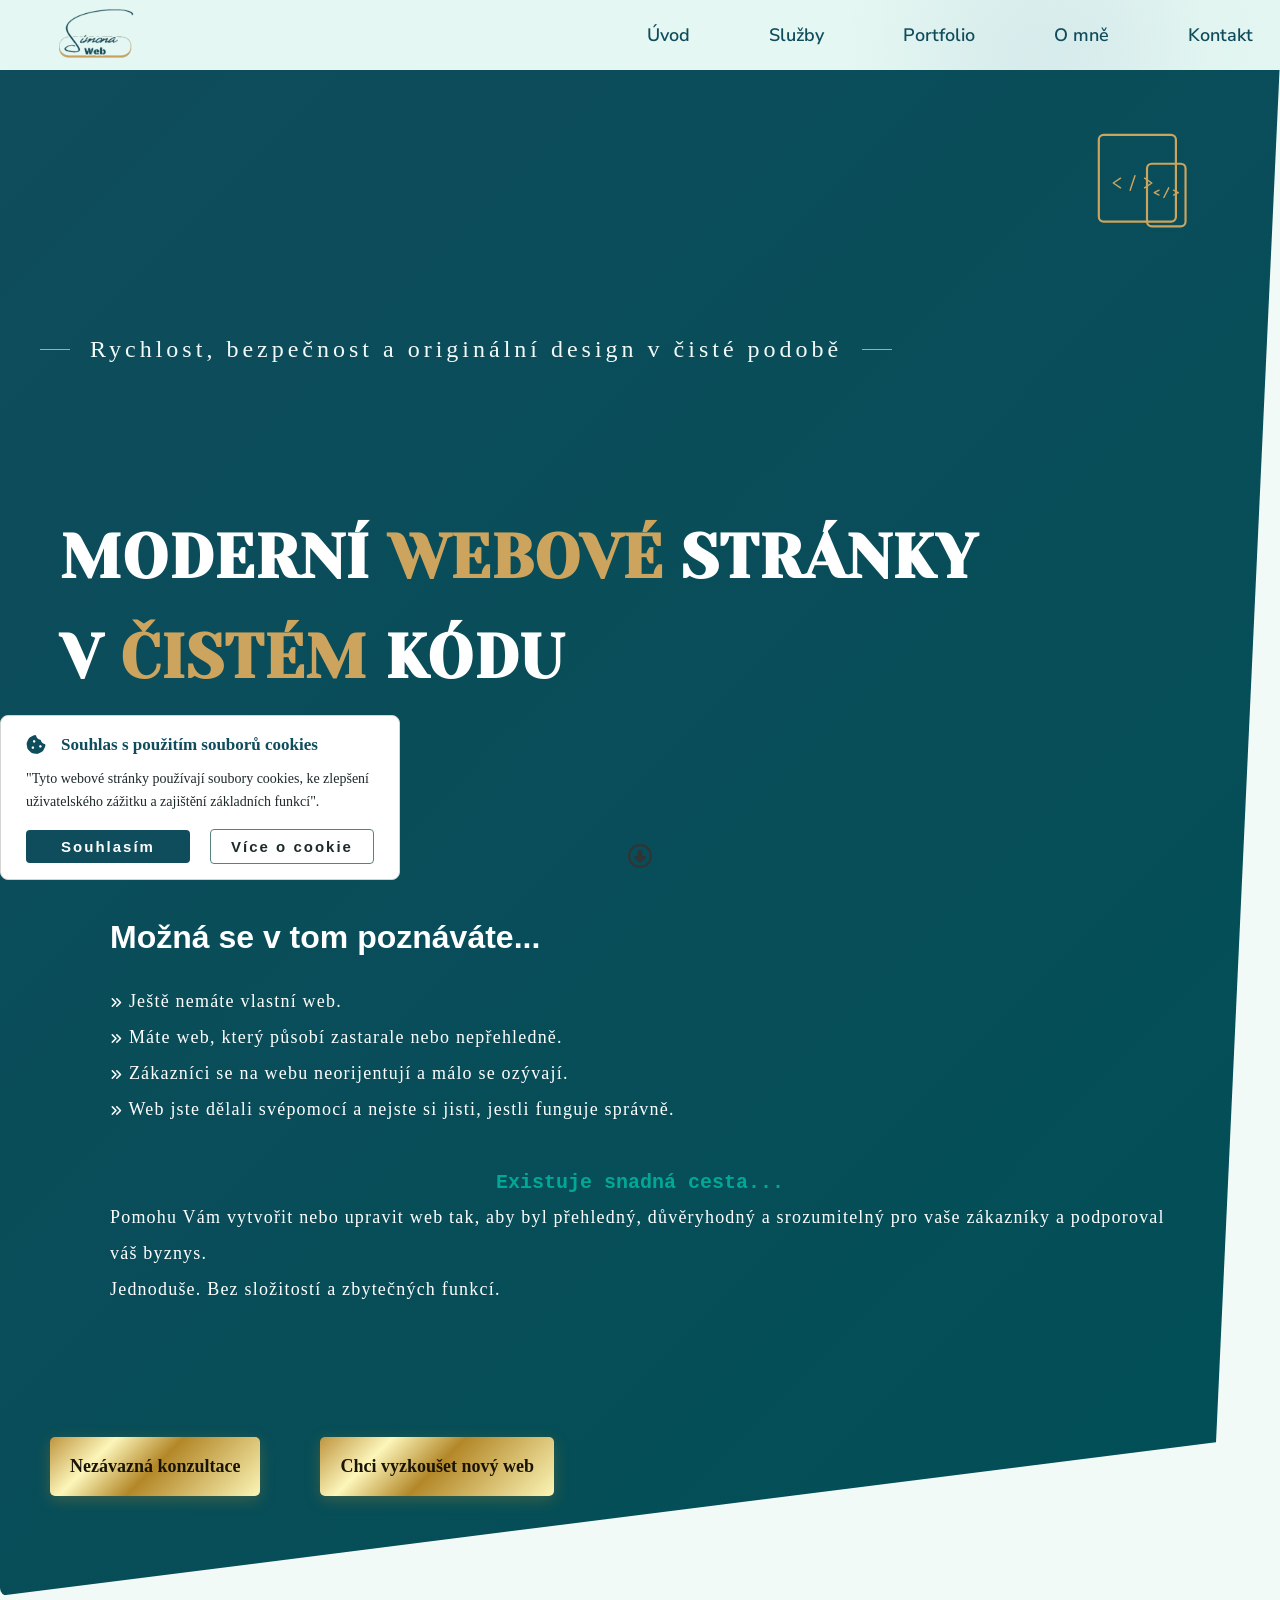
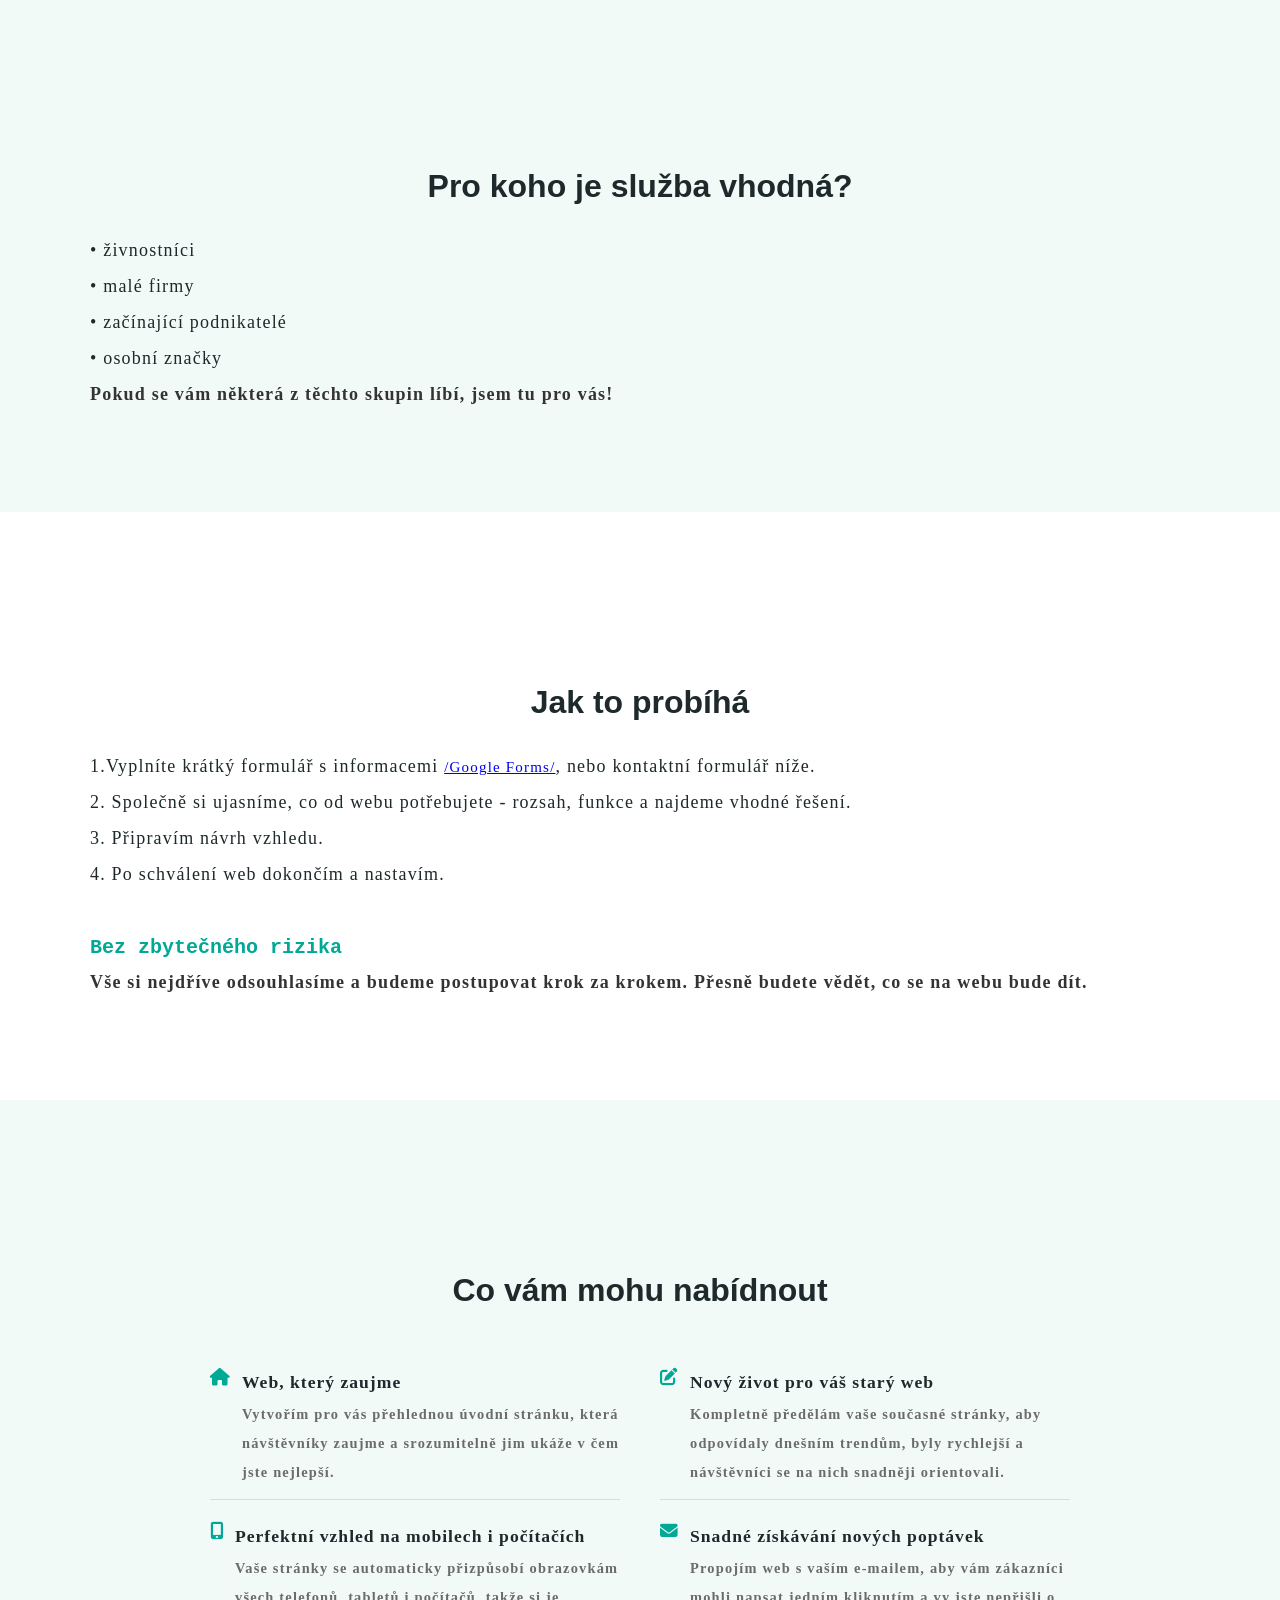
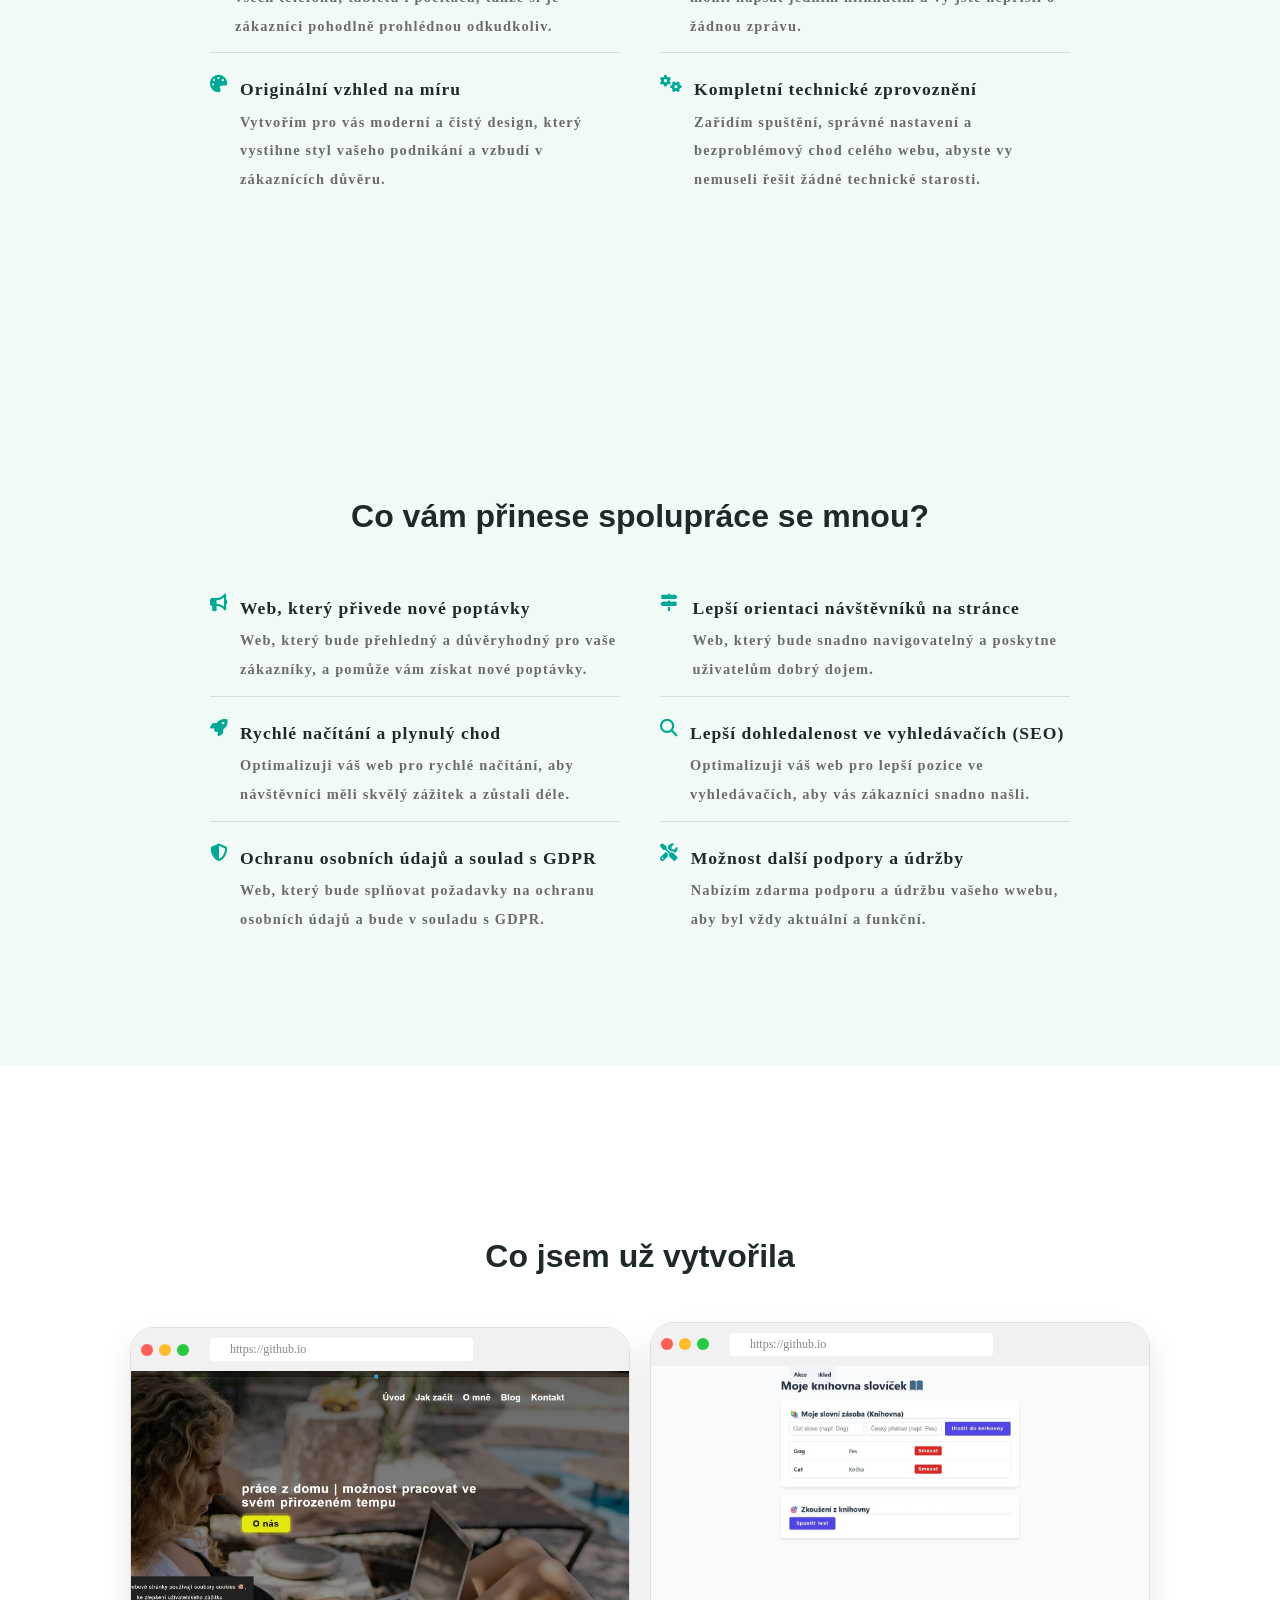
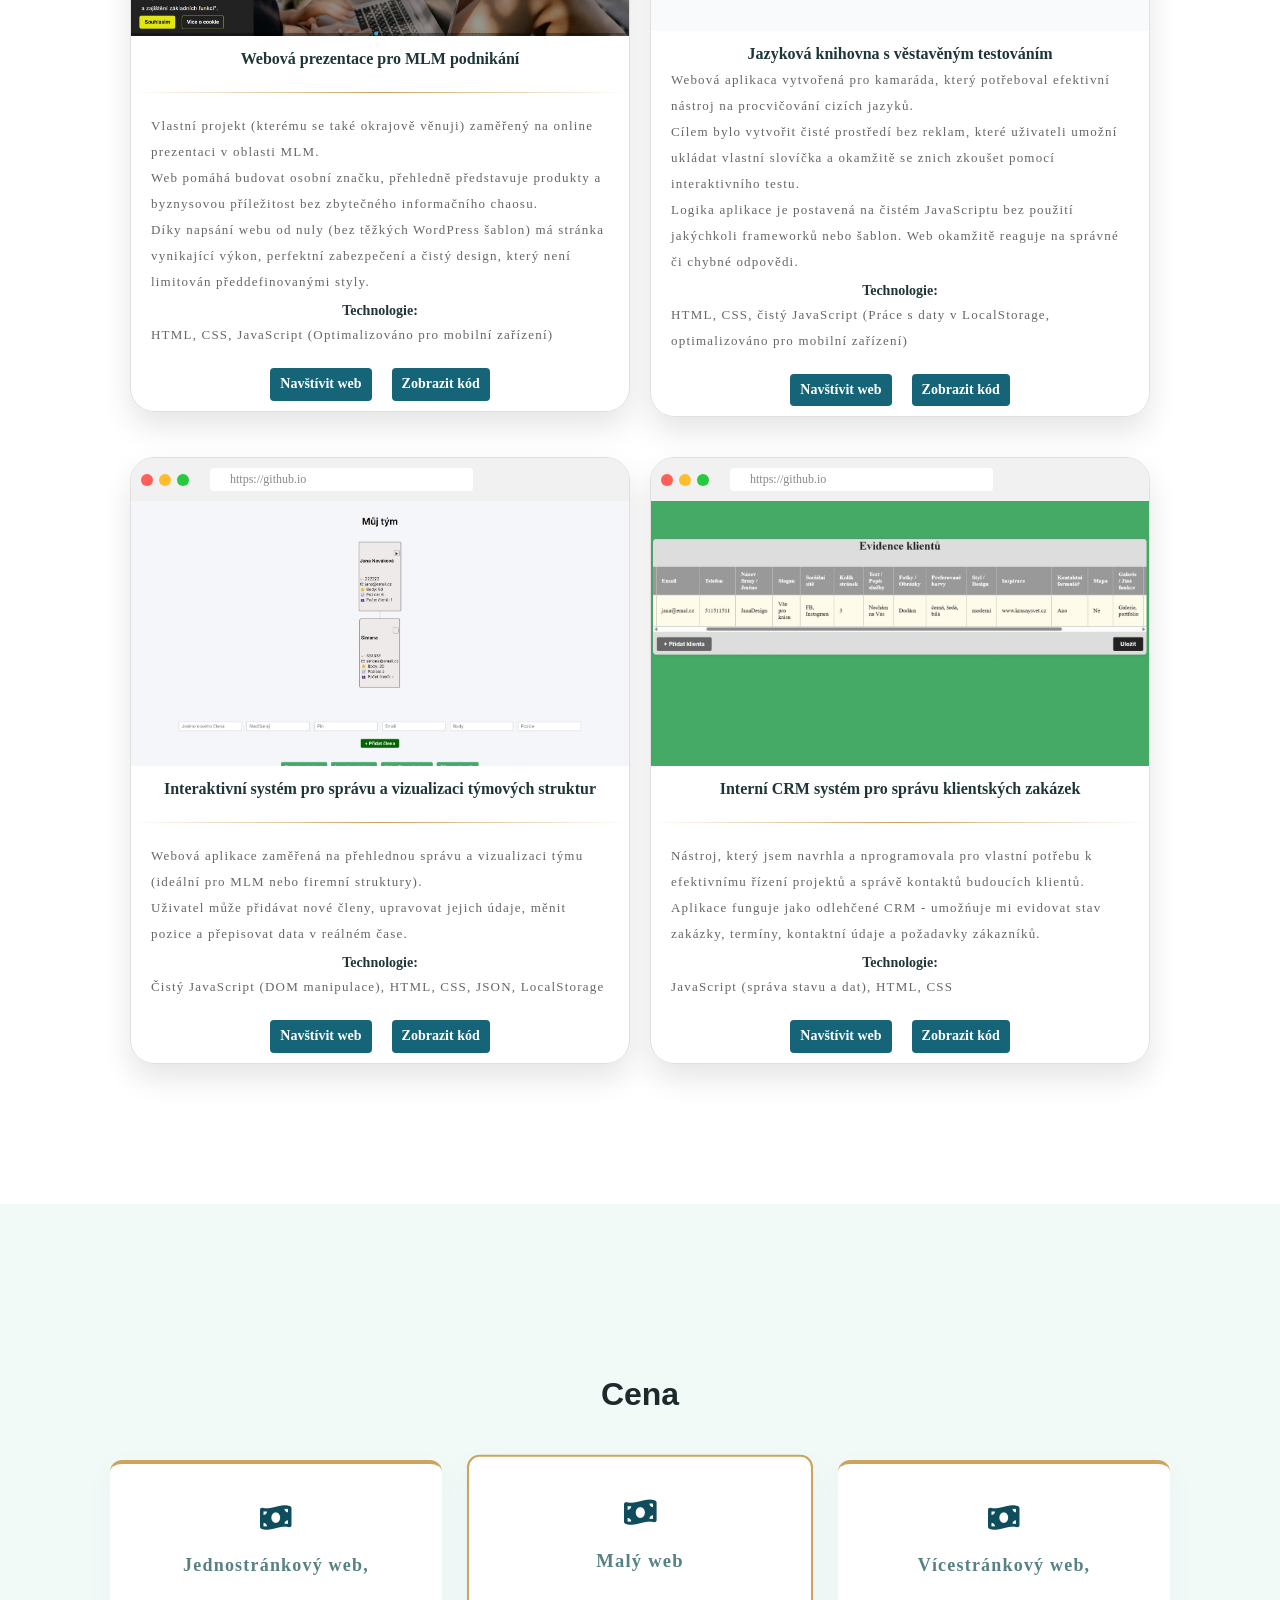
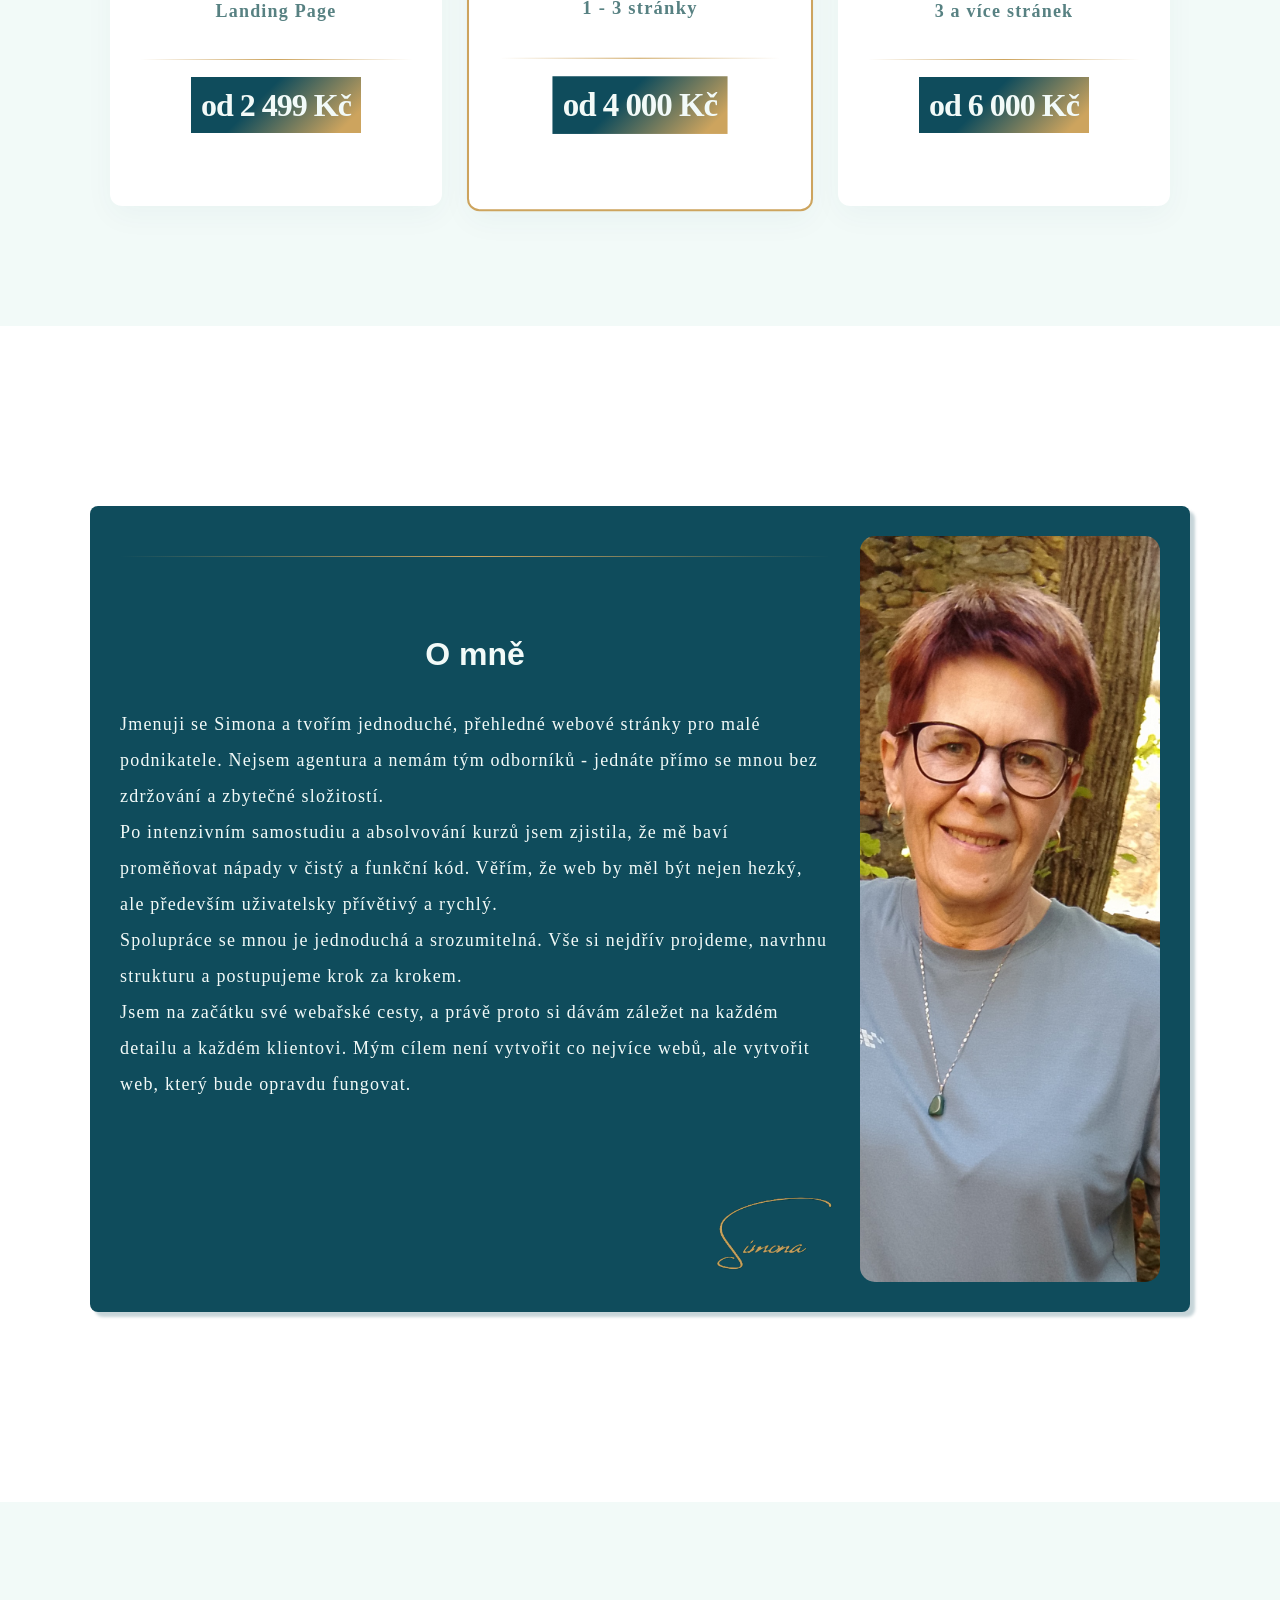
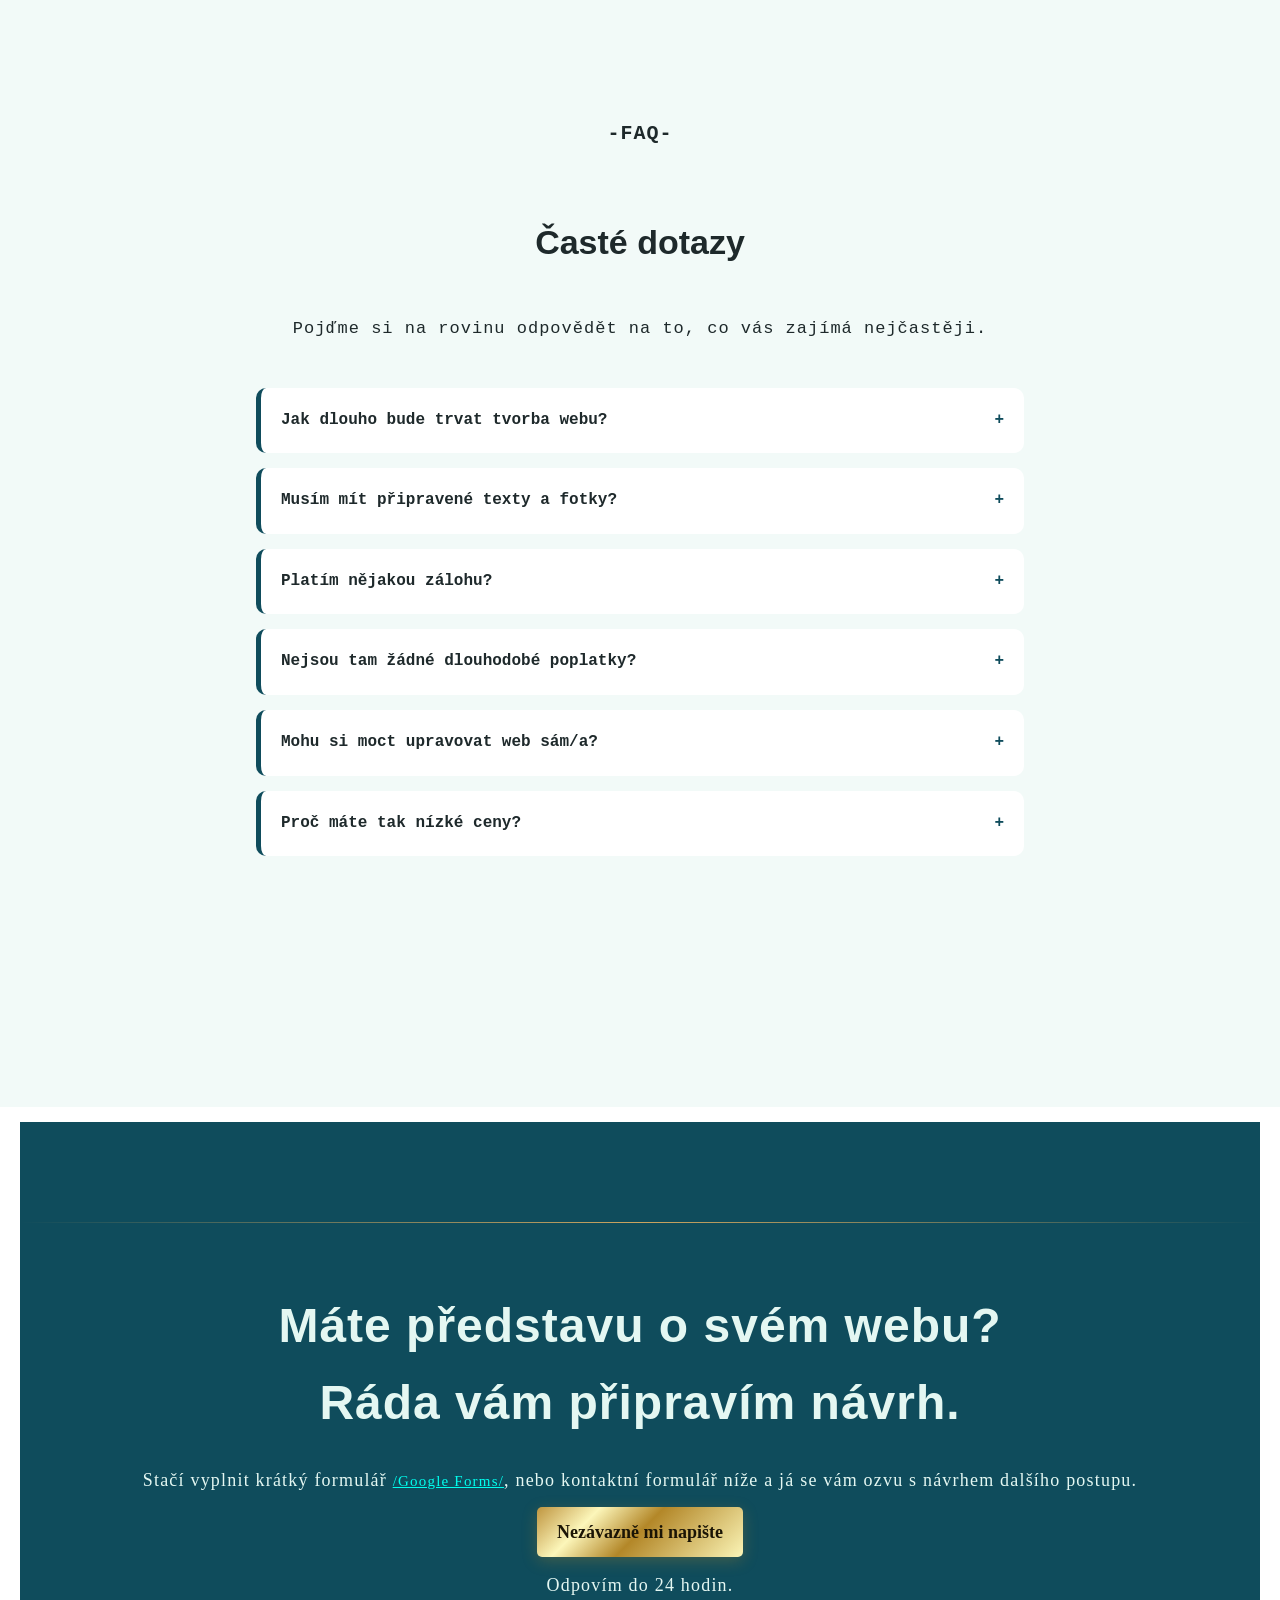
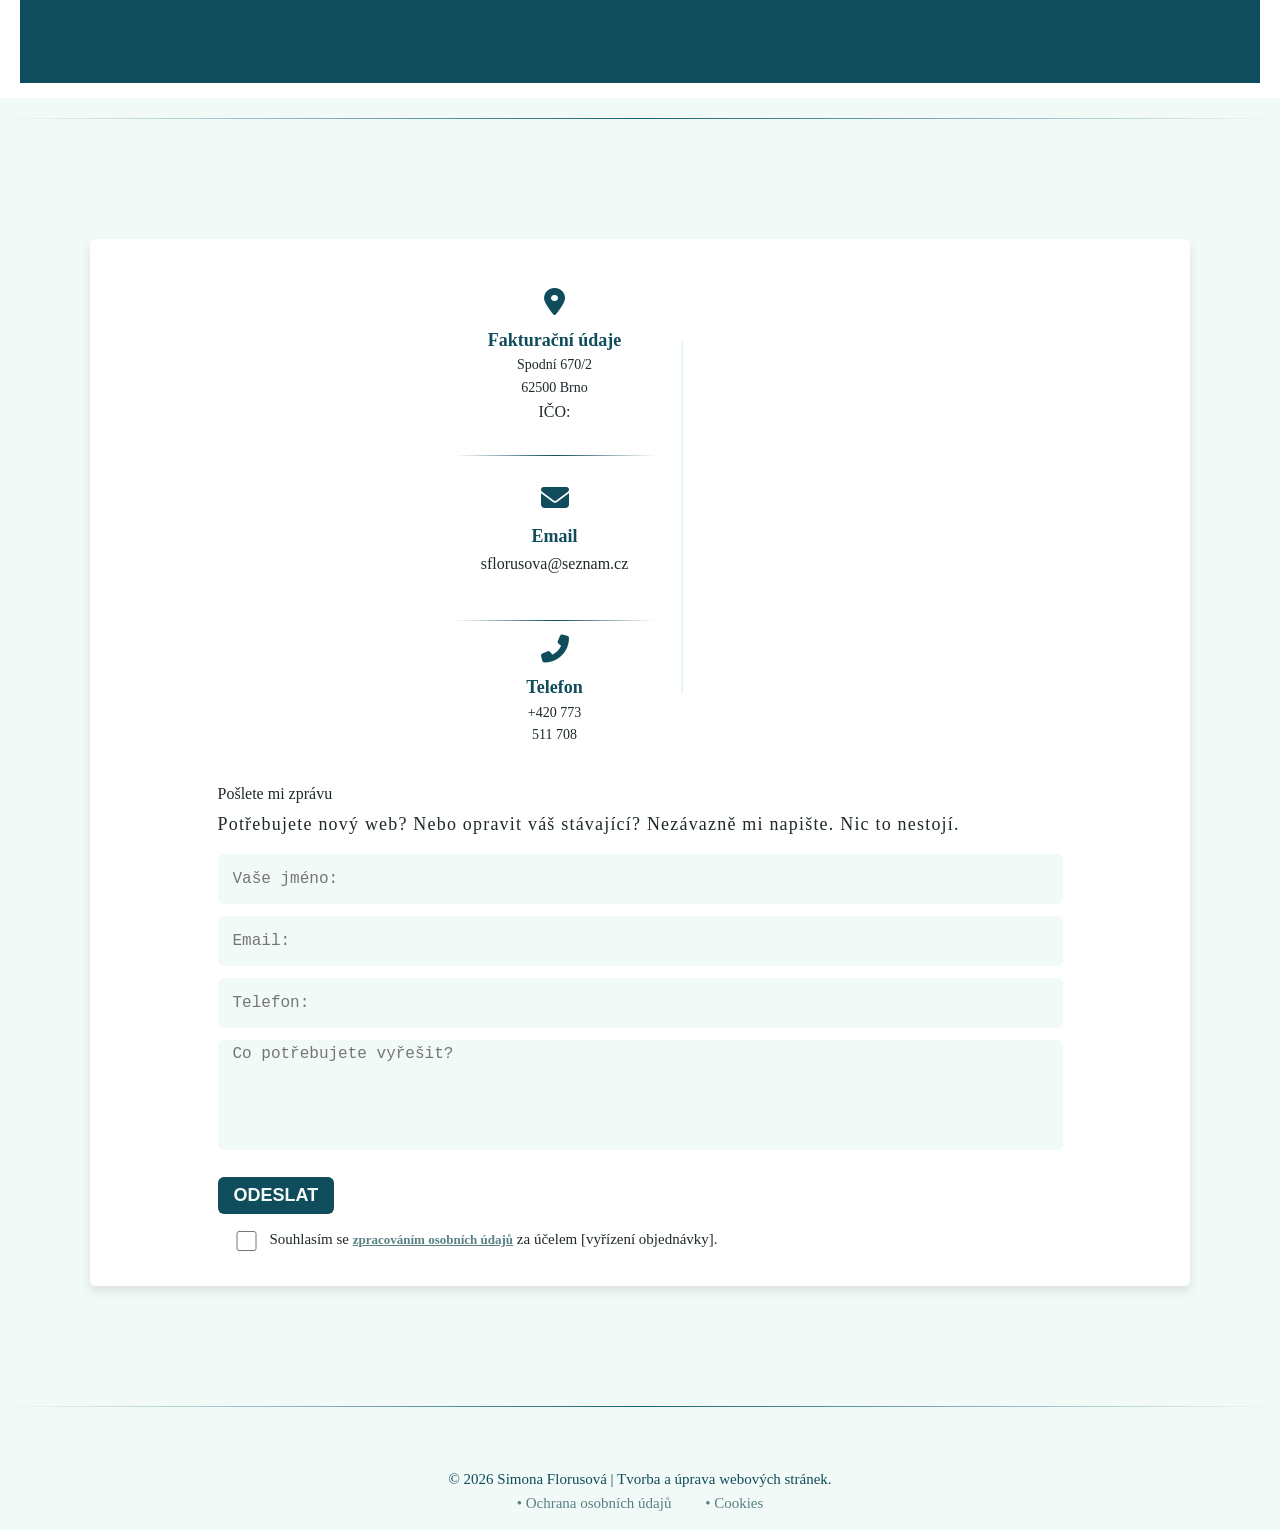
==== commit 283cb372: "Add portfolio" ====
--- a/index.html
+++ b/index.html
@@ -271,8 +271,138 @@
 
           <!-- Portfolio -->
           <section id="portfolio" class="section-white fade-in">
-               <div>
-                    <h2>Co jsem už vytvořila</h2>
+               <h2>Co jsem už vytvořila</h2>
+               <div class="mockup-container">
+                    <div class="browser-mockup">
+                         <!-- Horní lišta prohlížeče se třemi tečkami -->
+                         <div class="browser-header">
+                              <span class="dot"></span>
+                              <span class="dot"></span>
+                              <span class="dot"></span>
+                              <div class="browser-address">https://github.io</div>
+                         </div>
+
+                         <!-- Samotný oříznutý obrázek webu-->
+                         <div class="browser-content">
+                              <img src="img/mlm-nahled.jpg" alt="Náhled MLM webu">
+                         </div>
+
+                         <h5>Webová prezentace pro MLM podnikání</h5>
+                         <div class="card-divider"></div>
+                         <p>Vlastní projekt (kterému se také okrajově věnuji) zaměřený na online prezentaci v oblasti
+                              MLM.</p>
+                         <p>Web pomáhá budovat osobní značku, přehledně představuje produkty a byznysovou příležitost
+                              bez zbytečného informačního chaosu.</p>
+                         <p>Díky napsání webu od nuly (bez těžkých WordPress šablon) má stránka vynikající výkon,
+                              perfektní zabezpečení a čistý design, který není limitován předdefinovanými styly.</p>
+
+                         <h6>Technologie:</h6>
+                         <p>HTML, CSS, JavaScript (Optimalizováno pro mobilní zařízení)</p>
+
+                         <div class="btn-wrappers">
+                              <a href="https://spolupraceonline.info" target="_blank" class="btn">Navštívit
+                                   web</a>
+                              <a href="https://github.com/" target="_blank" class="btn">Zobrazit kód</a>
+                         </div>
+                    </div>
+
+                    <div class="browser-mockup">
+                         <!-- Horní lišta prohlížeče se třemi tečkami -->
+                         <div class="browser-header">
+                              <span class="dot"></span>
+                              <span class="dot"></span>
+                              <span class="dot"></span>
+                              <div class="browser-address">https://github.io</div>
+                         </div>
+
+                         <!-- Samotný oříznutý obrázek webu-->
+                         <div class="browser-content">
+                              <img src="img/library-nahled.jpg" alt="Náhled knihovny">
+                         </div>
+
+                         <h5>Jazyková knihovna s věstavěným testováním</h5>
+                         <p>Webová aplikaca vytvořená pro kamaráda, který potřeboval efektivní nástroj na procvičování
+                              cizích jazyků.</p>
+                         <p>Cílem bylo vytvořit čisté prostředí bez reklam, které uživateli umožní ukládat vlastní
+                              slovíčka a okamžitě se znich zkoušet pomocí interaktivního testu.</p>
+                         <p>Logika aplikace je postavená na čistém JavaScriptu bez použití jakýchkoli frameworků nebo
+                              šablon. Web okamžitě reaguje na správné či chybné odpovědi.</p>
+
+                         <h6>Technologie:</h6>
+                         <p>HTML, CSS, čistý JavaScript (Práce s daty v LocalStorage, optimalizováno pro mobilní
+                              zařízení)</p>
+
+                         <div class="btn-wrappers">
+                              <a href=" https://simona25970.github.io/library/" target="_blank" class="btn">Navštívit
+                                   web</a>
+                              <a href="https://github.com/" target="_blank" class="btn">Zobrazit kód</a>
+                         </div>
+                    </div>
+
+               </div>
+               <div class="mockup-container">
+                    <div class="browser-mockup">
+                         <!-- Horní lišta prohlížeče se třemi tečkami -->
+                         <div class="browser-header">
+                              <span class="dot"></span>
+                              <span class="dot"></span>
+                              <span class="dot"></span>
+                              <div class="browser-address">https://github.io</div>
+                         </div>
+
+                         <!-- Samotný oříznutý obrázek webu-->
+                         <div class="browser-content">
+                              <img src="img/tree.jpg" alt="Náhled liniového stromu">
+                         </div>
+
+                         <h5>Interaktivní systém pro správu a vizualizaci týmových struktur</h5>
+
+                         <div class="card-divider"></div>
+                         <p>Webová aplikace zaměřená na přehlednou správu a vizualizaci týmu (ideální pro MLM nebo
+                              firemní struktury).</p>
+                         <p>Uživatel může přidávat nové členy, upravovat jejich údaje, měnit pozice a přepisovat data v
+                              reálném čase.</p>
+                         <h6>Technologie:</h6>
+                         <p>Čistý JavaScript (DOM manipulace), HTML, CSS, JSON, LocalStorage</p>
+
+                         <div class="btn-wrappers">
+                              <a href=" https://simona25970.github.io/line-start/" target="_blank" class="btn">Navštívit
+                                   web</a>
+                              <a href="https://github.com/" target="_blank" class="btn">Zobrazit kód</a>
+                         </div>
+                    </div>
+
+                    <div class="browser-mockup">
+                         <!-- Horní lišta prohlížeče se třemi tečkami -->
+                         <div class="browser-header">
+                              <span class="dot"></span>
+                              <span class="dot"></span>
+                              <span class="dot"></span>
+                              <div class="browser-address">https://github.io</div>
+                         </div>
+
+                         <!-- Samotný oříznutý obrázek webu-->
+                         <div class="browser-content">
+                              <img src="img/clients.jpg" alt="Náhled klientů">
+                         </div>
+
+                         <h5>Interní CRM systém pro správu klientských zakázek</h5>
+                         <div class="card-divider"></div>
+                         <p>Nástroj, který jsem navrhla a nprogramovala pro vlastní potřebu k efektivnímu řízení
+                              projektů a správě kontaktů budoucích klientů.</p>
+                         <p>Aplikace funguje jako odlehčené CRM - umožńuje mi evidovat stav zakázky, termíny, kontaktní
+                              údaje a požadavky zákazníků.</p>
+                         <h6>Technologie:</h6>
+                         <p>JavaScript (správa stavu a dat), HTML, CSS</p>
+
+                         <div class="btn-wrappers">
+                              <a href="https://simona25970.github.io/clients/" target="_blank" class="btn">Navštívit
+                                   web</a>
+                              <a href="https://github.com/" target="_blank" class="btn">Zobrazit kód</a>
+                         </div>
+                    </div>
+
+
                </div>
           </section>
 
@@ -448,11 +578,11 @@
                     </div>
 
                     <section id="contact">
-                         <div class="btn">
-                              <a href="#contact-section" class="btn-primary">Nezávazně mi napište</a> <br>
-                              <p style=" color: var(--bg-mint); text-align: center; margin-top: 20px;">Odpovím do 24
-                                   hodin.</p>
-                         </div>
+
+                         <a href="#contact-section" class="btn-primary">Nezávazně mi napište</a> <br>
+
+                         <p style=" color: var(--bg-mint); text-align: center; margin-top: 20px;">Odpovím do 24
+                              hodin.</p>
                     </section>
                </div>
           </section>
--- a/css/style.css
+++ b/css/style.css
@@ -23,7 +23,6 @@
 a:focus,
 button:focus,
 .btn:focus {
-     background: none !important;
      outline: none !important;
      box-shadow: none !important;
 }
@@ -485,6 +484,124 @@
 }
 
 /* Portfolio */
+/* Rámeček prohlížeče*/
+
+.mockup-container {
+     display: flex;
+     justify-content: center;
+     align-items: center;
+     gap: 20px;
+     flex-wrap: wrap;
+     margin: 40px 0;
+}
+
+.browser-mockup {
+     width: 80%;
+     max-width: 900px;
+     flex: 0 1 500px;
+     flex-direction: column;
+     border: 1px solid #e0e0e0;
+     border-radius: 24px;
+     overflow: hidden;
+     gap: 40px;
+     box-shadow: 0 15px 30px rgba(0, 0, 0, 0.1);
+}
+
+.browser-header {
+     background: #f1f1f1;
+     padding: 10px;
+     display: flex;
+     align-items: center;
+     gap: 6px;
+}
+
+.dot {
+     width: 12px;
+     height: 12px;
+     border-radius: 50%;
+     background-color: #ff5f56;
+}
+
+.dot:nth-child(2) {
+     background-color: #ffbd2e;
+}
+
+.dot:nth-child(3) {
+     background-color: #27c93f;
+}
+
+.browser-address {
+     background: #fff;
+     color: #888;
+     font-size: 12px;
+     padding: 2px 20px;
+     border-radius: 4px;
+     margin-left: 15px;
+     flex-grow: 0.5;
+}
+
+/* oříznutí screenshotu na formát 16:9*/
+.browser-content {
+     width: 100%;
+     height: 265px;
+     /* pevná výška pro náhled v kartě*/
+     overflow: hidden;
+     /* skryje zbytek dlouhého screenshotu */
+}
+
+.browser-content img {
+     width: 100%;
+     height: 100%;
+     object-fit: cover;
+     /* zajistí, že se obrázek neroztáhne, ale ořízne*/
+     object-position: top;
+     /* zobrazí se vršek stránky*/
+     flex: 1;
+}
+
+.browser-mockup h5 {
+     text-align: center;
+     font-size: 16px;
+     color: var(--text-main);
+     margin-top: 10px;
+}
+
+.browser-mockup h6 {
+     text-align: center;
+     font-size: 14px;
+     color: var(--text-main);
+     margin-top: 5px;
+}
+
+.browser-mockup p {
+     text-align: left;
+     font-size: 13px;
+     color: #666;
+     margin-top: 5px;
+     margin: 0 20px;
+}
+
+.btn-wrappers {
+     display: flex;
+     justify-content: center;
+     gap: 20px;
+     margin-top: 20px;
+     border: none;
+     background: none;
+}
+
+.btn {
+     display: inline-block;
+     background: var(--color-hover);
+     color: var(--text-light);
+     font-size: 14px;
+     font-weight: 600;
+     padding: 5px 10px;
+     border-radius: 4px;
+     margin-bottom: 10px;
+     text-decoration: none !important;
+     transition: all 0.3s ease-in-out;
+}
 
 /* Cena */
 .pricing-container {
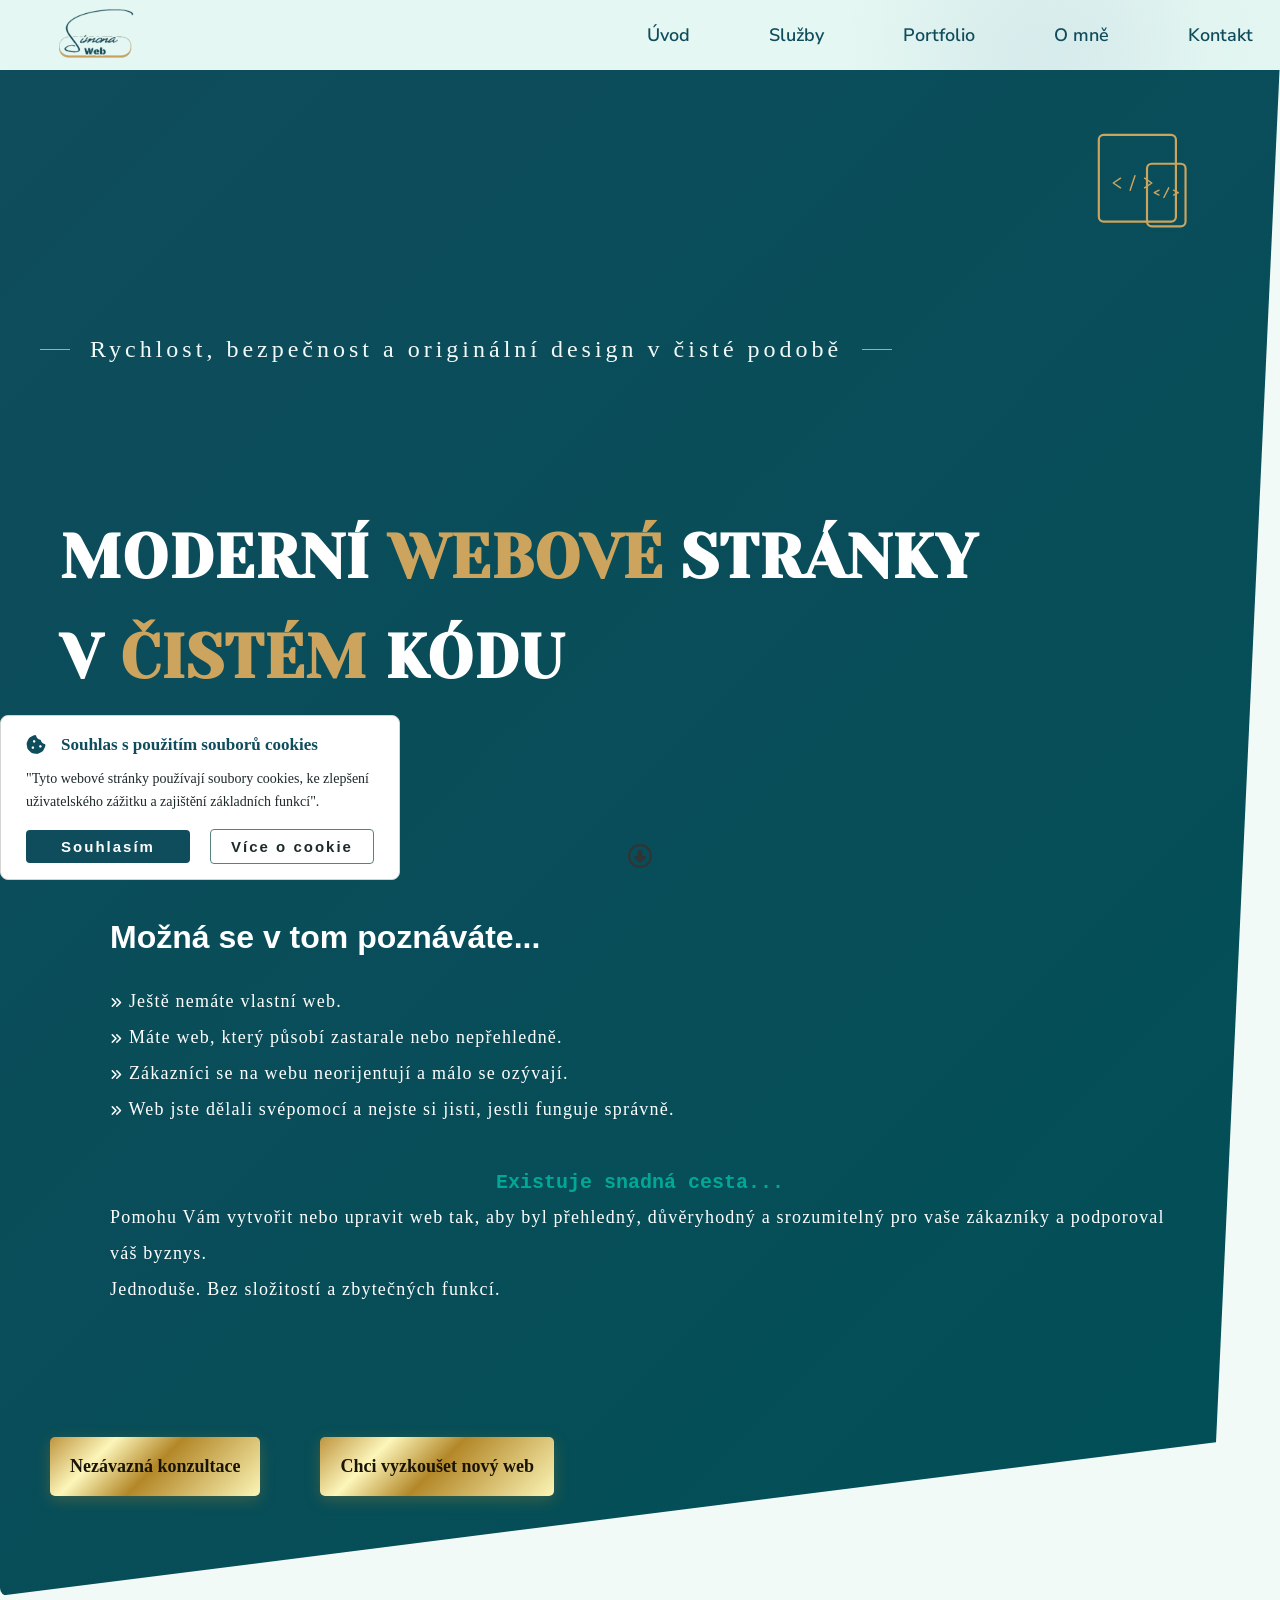
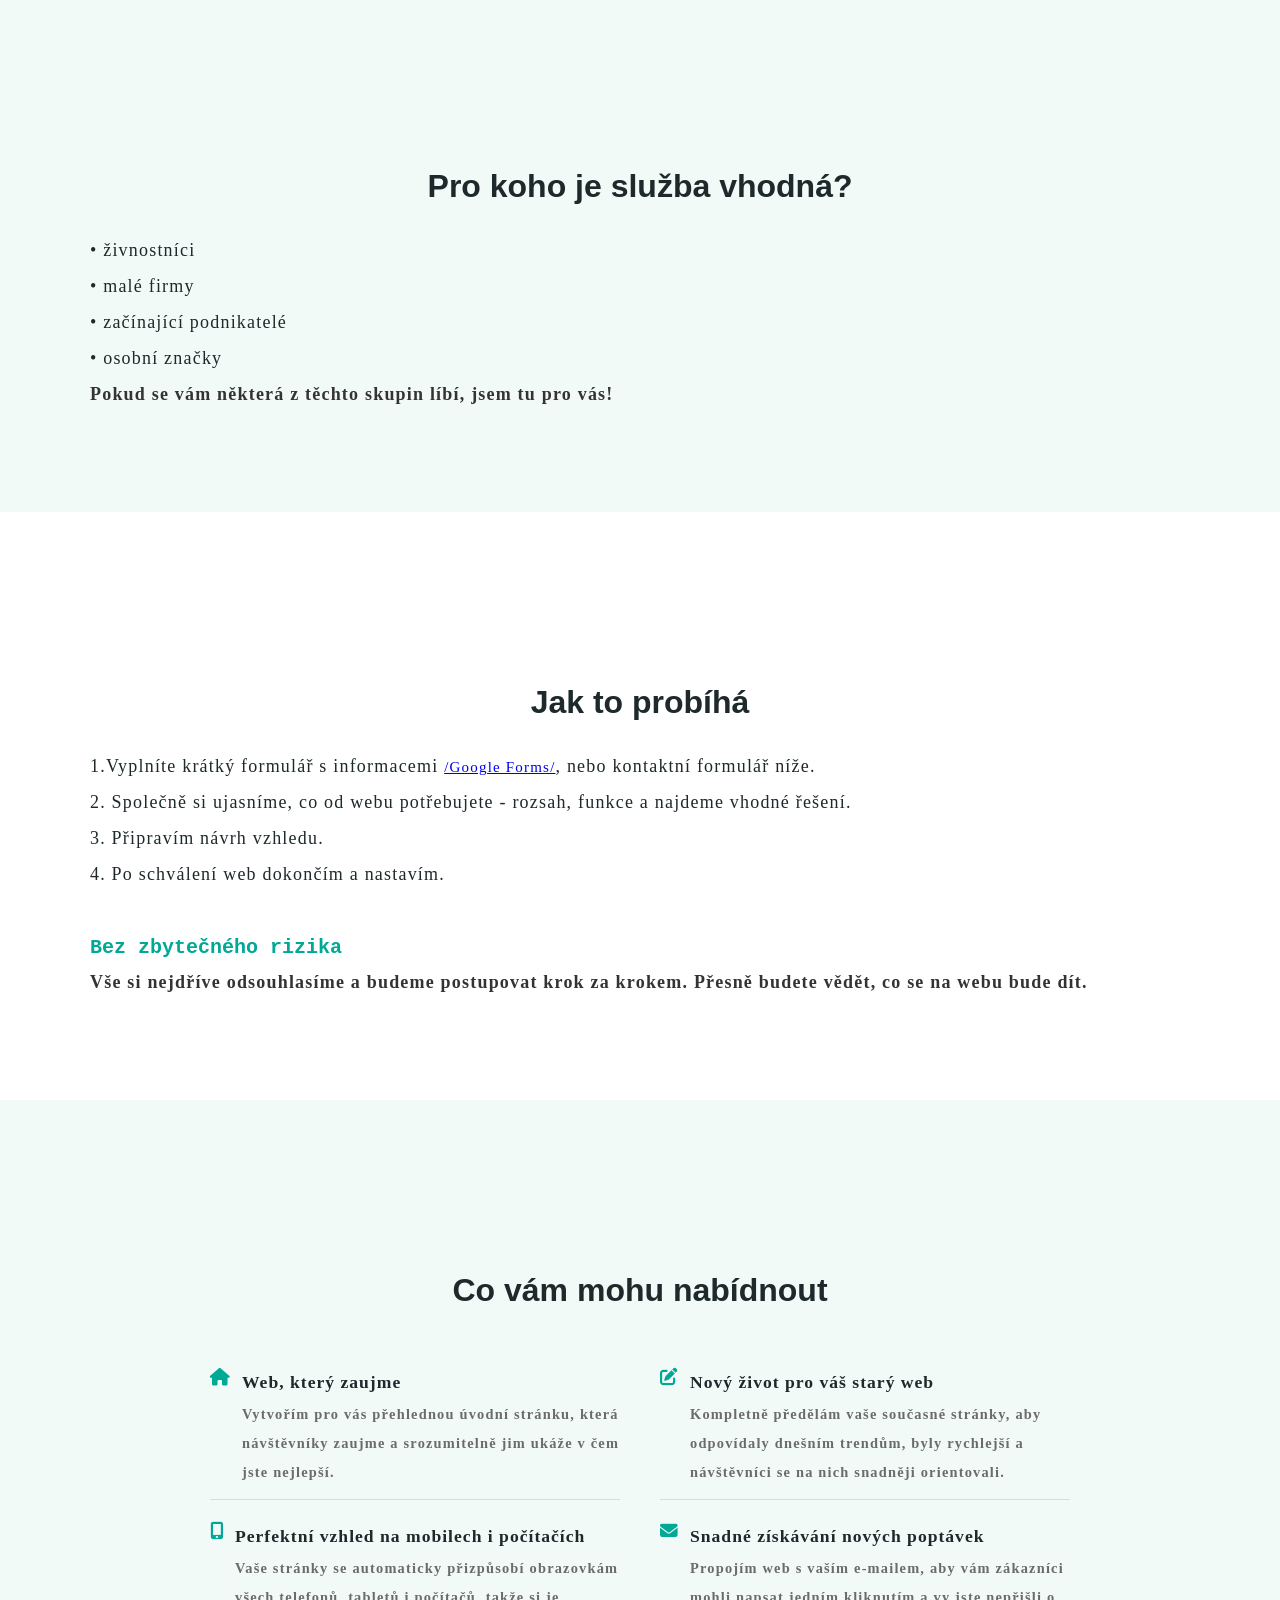
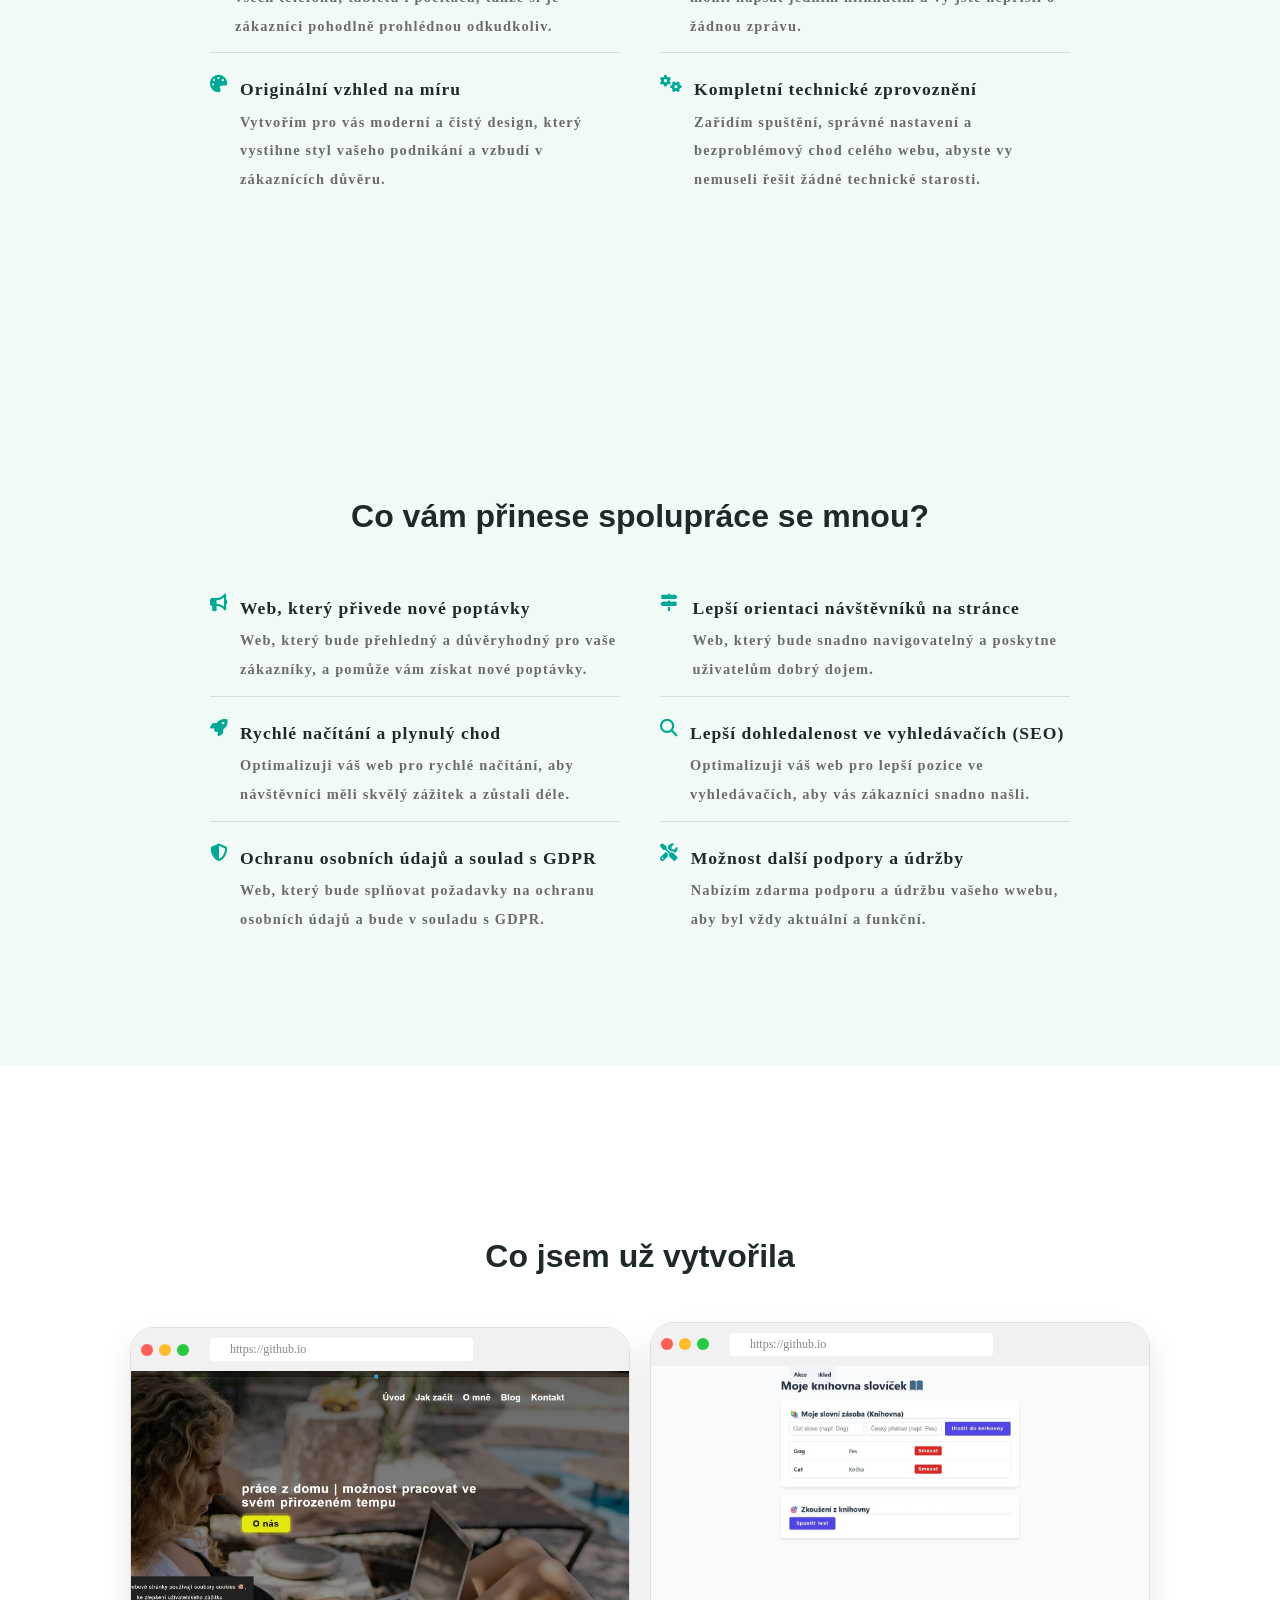
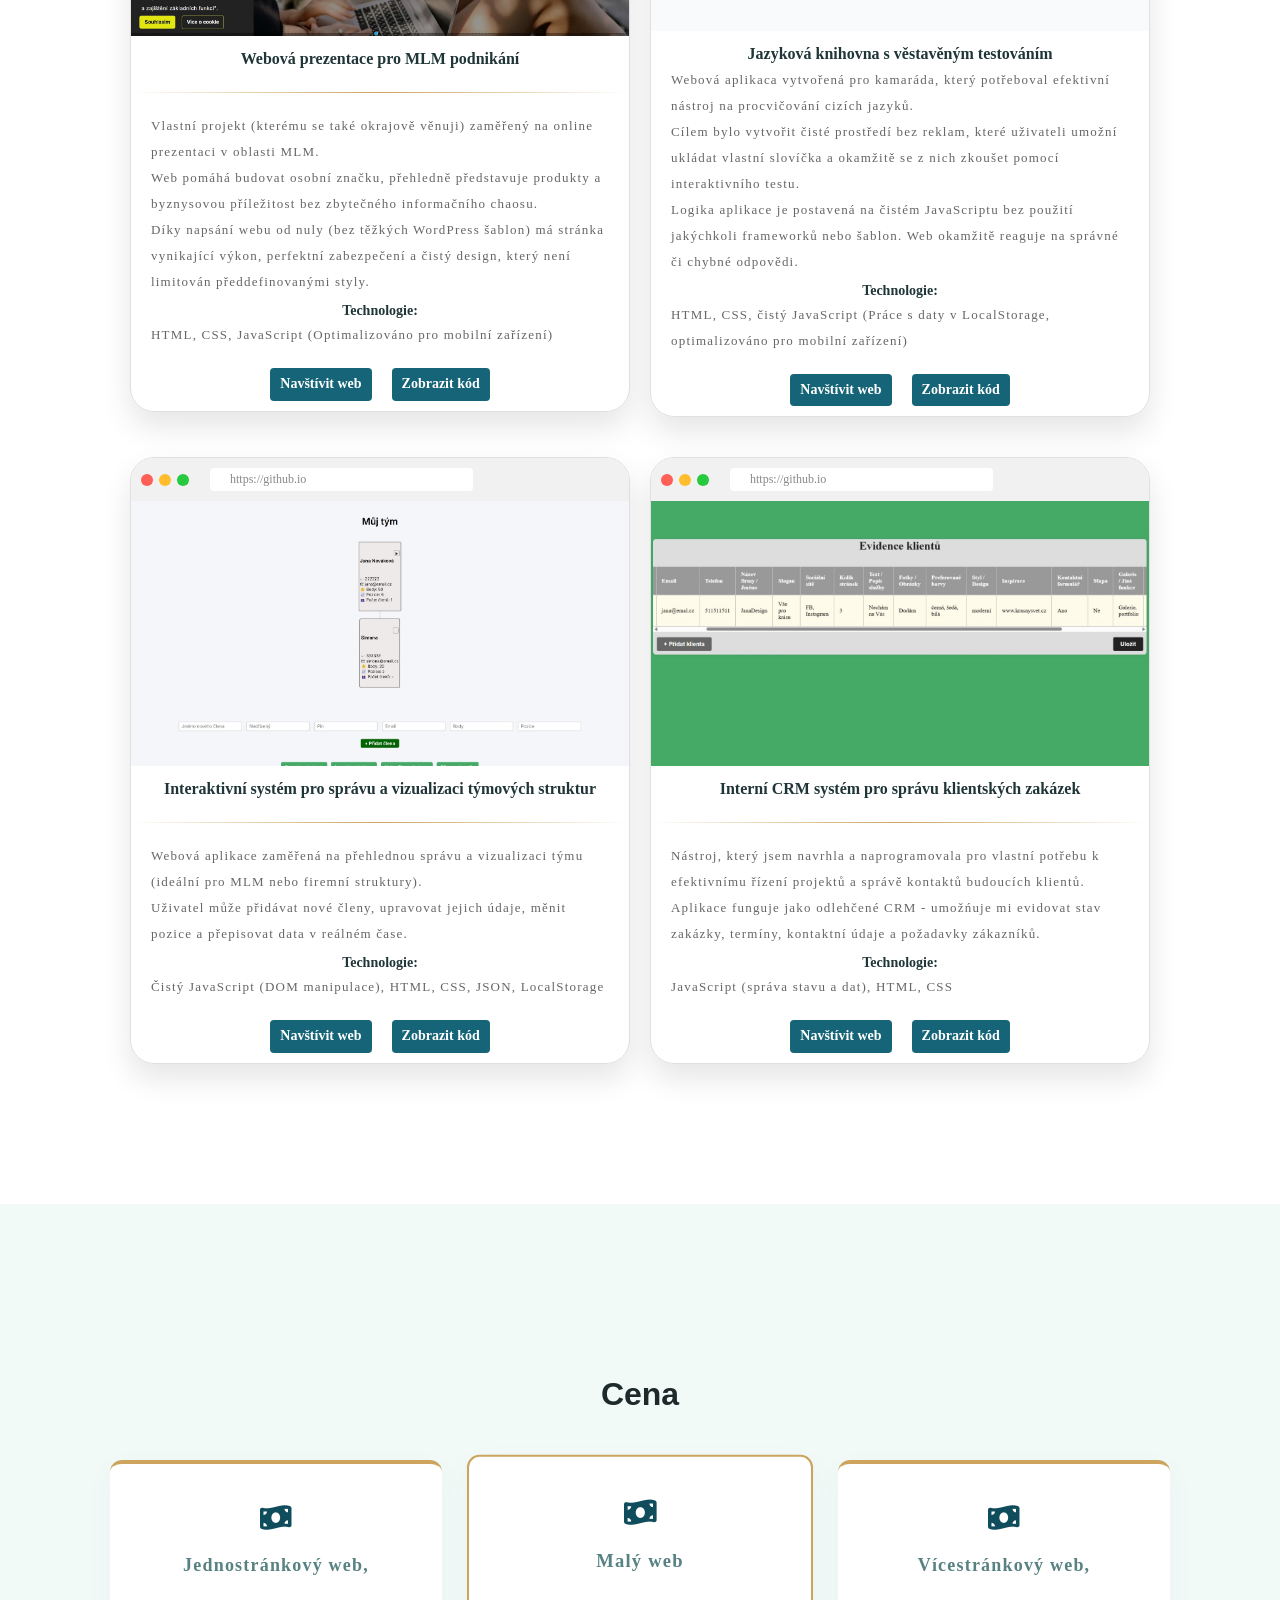
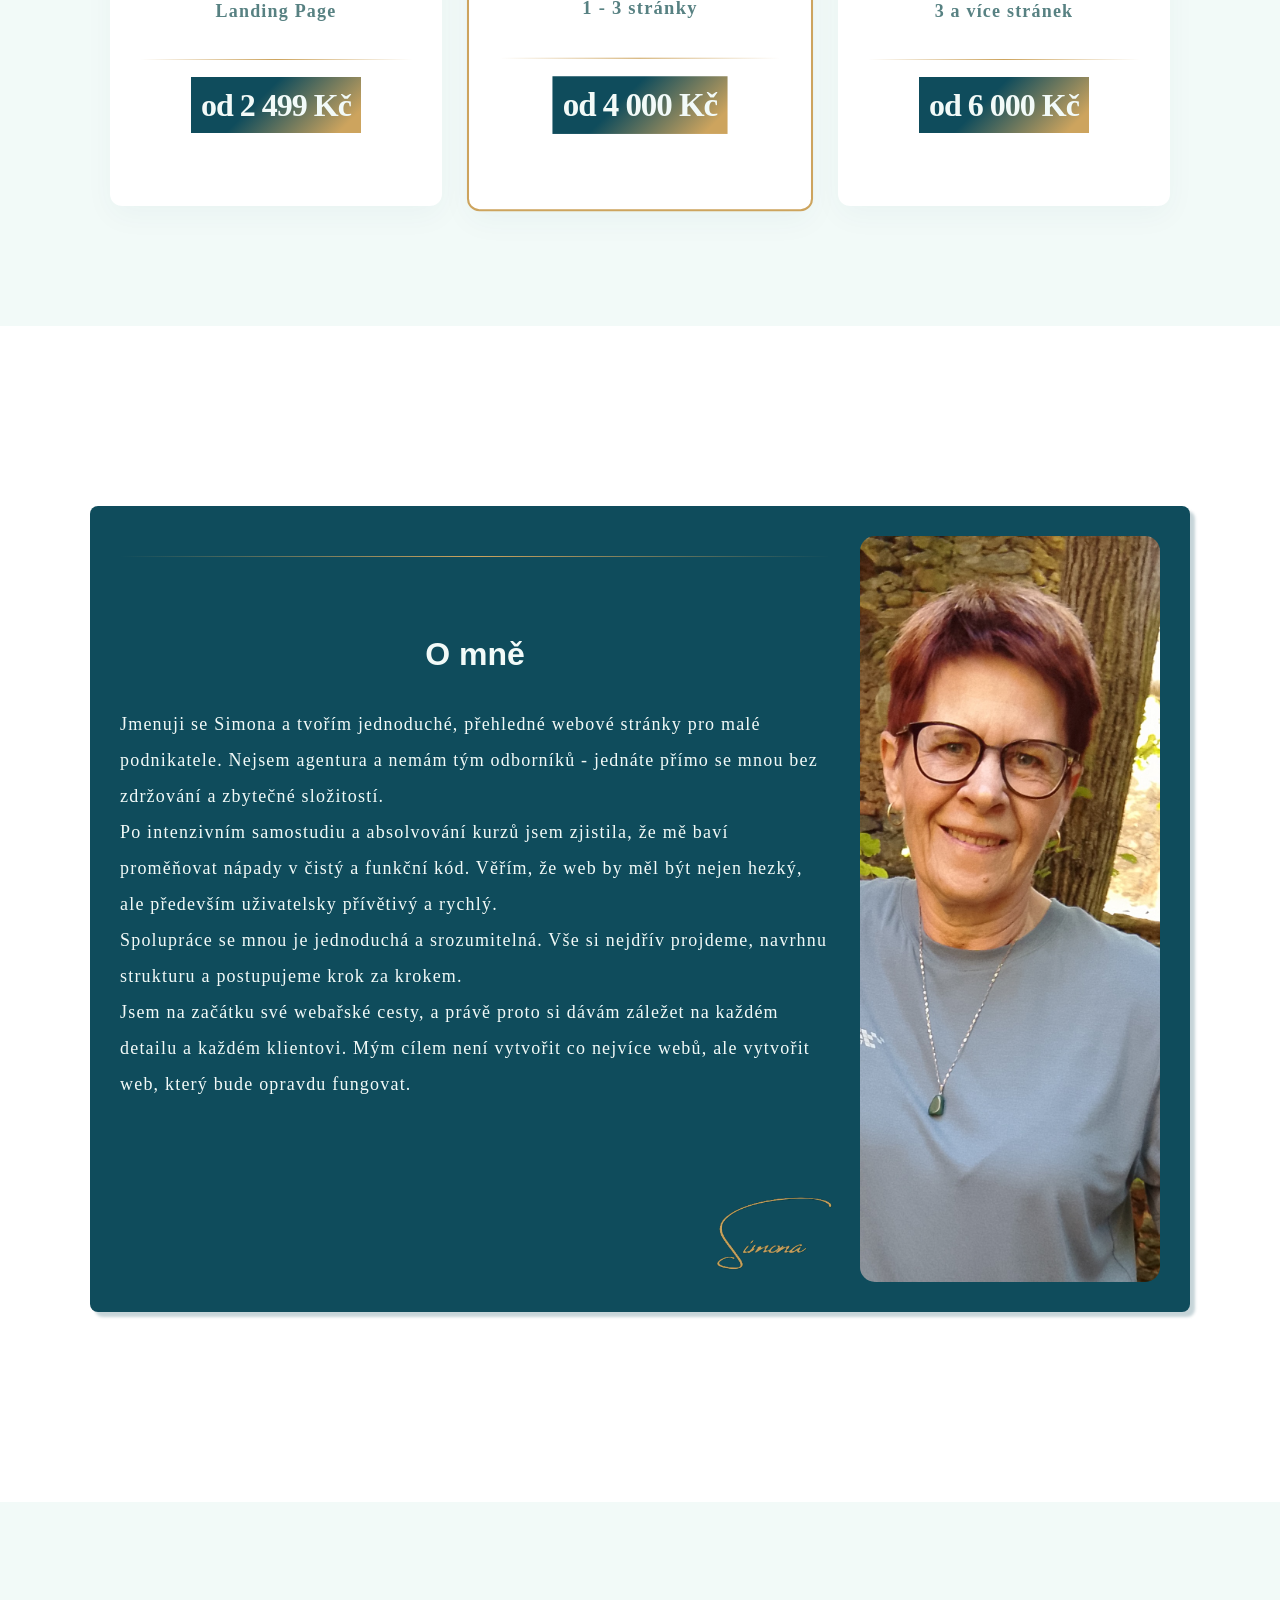
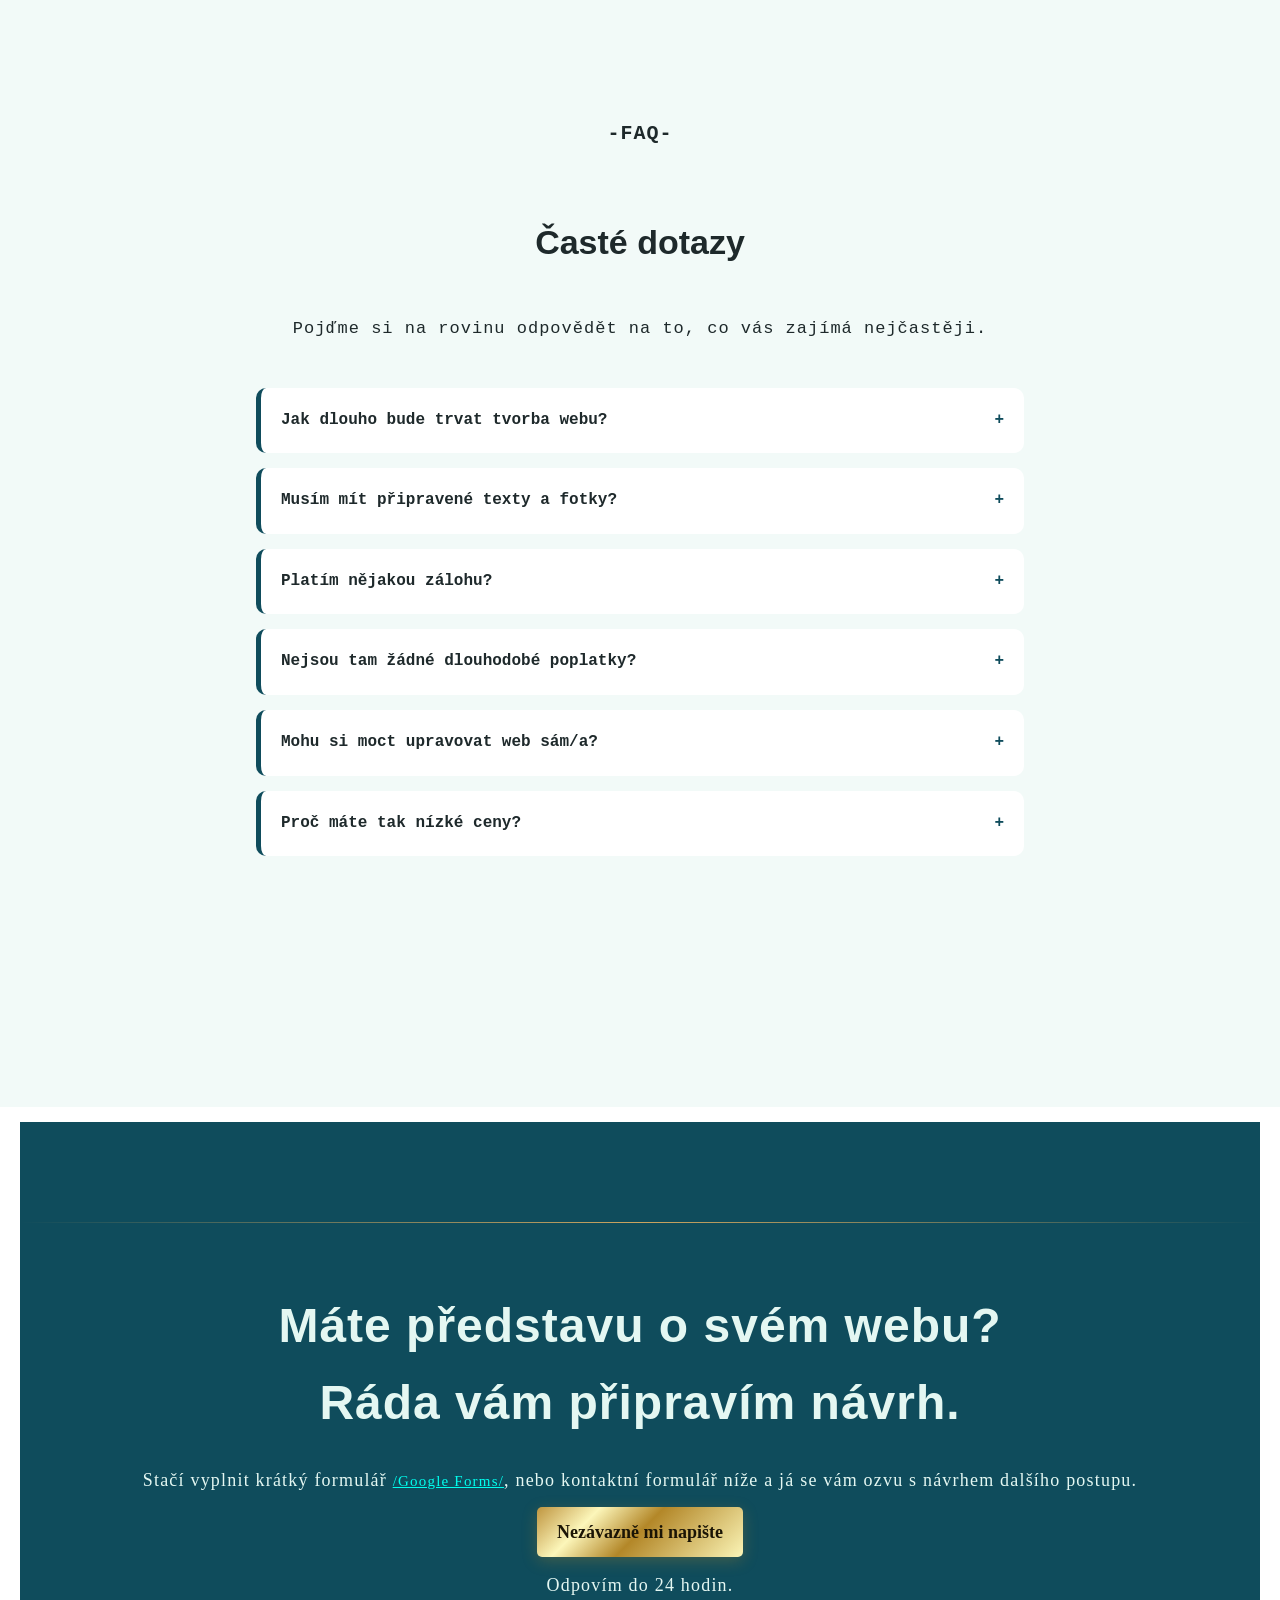
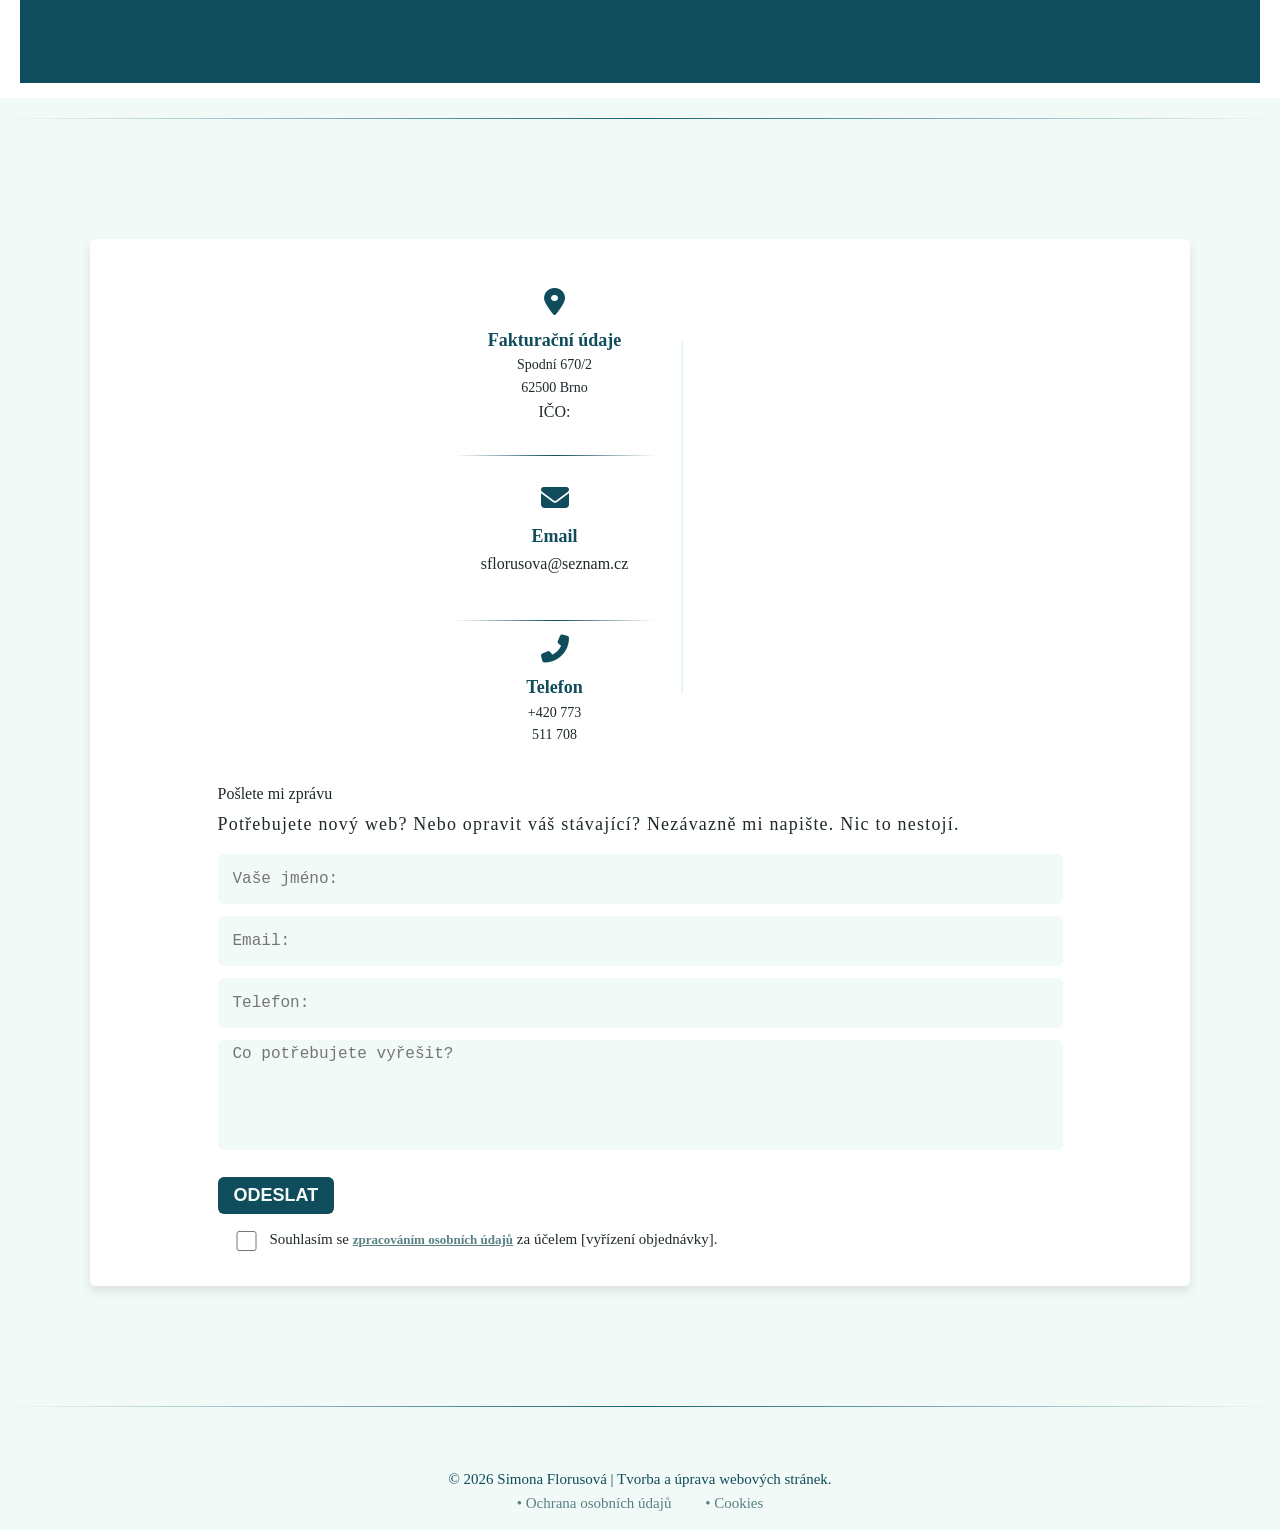
==== commit 57ed628e: "Repair text" ====
--- a/index.html
+++ b/index.html
@@ -324,7 +324,7 @@
                          <p>Webová aplikaca vytvořená pro kamaráda, který potřeboval efektivní nástroj na procvičování
                               cizích jazyků.</p>
                          <p>Cílem bylo vytvořit čisté prostředí bez reklam, které uživateli umožní ukládat vlastní
-                              slovíčka a okamžitě se znich zkoušet pomocí interaktivního testu.</p>
+                              slovíčka a okamžitě se z nich zkoušet pomocí interaktivního testu.</p>
                          <p>Logika aplikace je postavená na čistém JavaScriptu bez použití jakýchkoli frameworků nebo
                               šablon. Web okamžitě reaguje na správné či chybné odpovědi.</p>
 
@@ -388,7 +388,7 @@
 
                          <h5>Interní CRM systém pro správu klientských zakázek</h5>
                          <div class="card-divider"></div>
-                         <p>Nástroj, který jsem navrhla a nprogramovala pro vlastní potřebu k efektivnímu řízení
+                         <p>Nástroj, který jsem navrhla a naprogramovala pro vlastní potřebu k efektivnímu řízení
                               projektů a správě kontaktů budoucích klientů.</p>
                          <p>Aplikace funguje jako odlehčené CRM - umožńuje mi evidovat stav zakázky, termíny, kontaktní
                               údaje a požadavky zákazníků.</p>
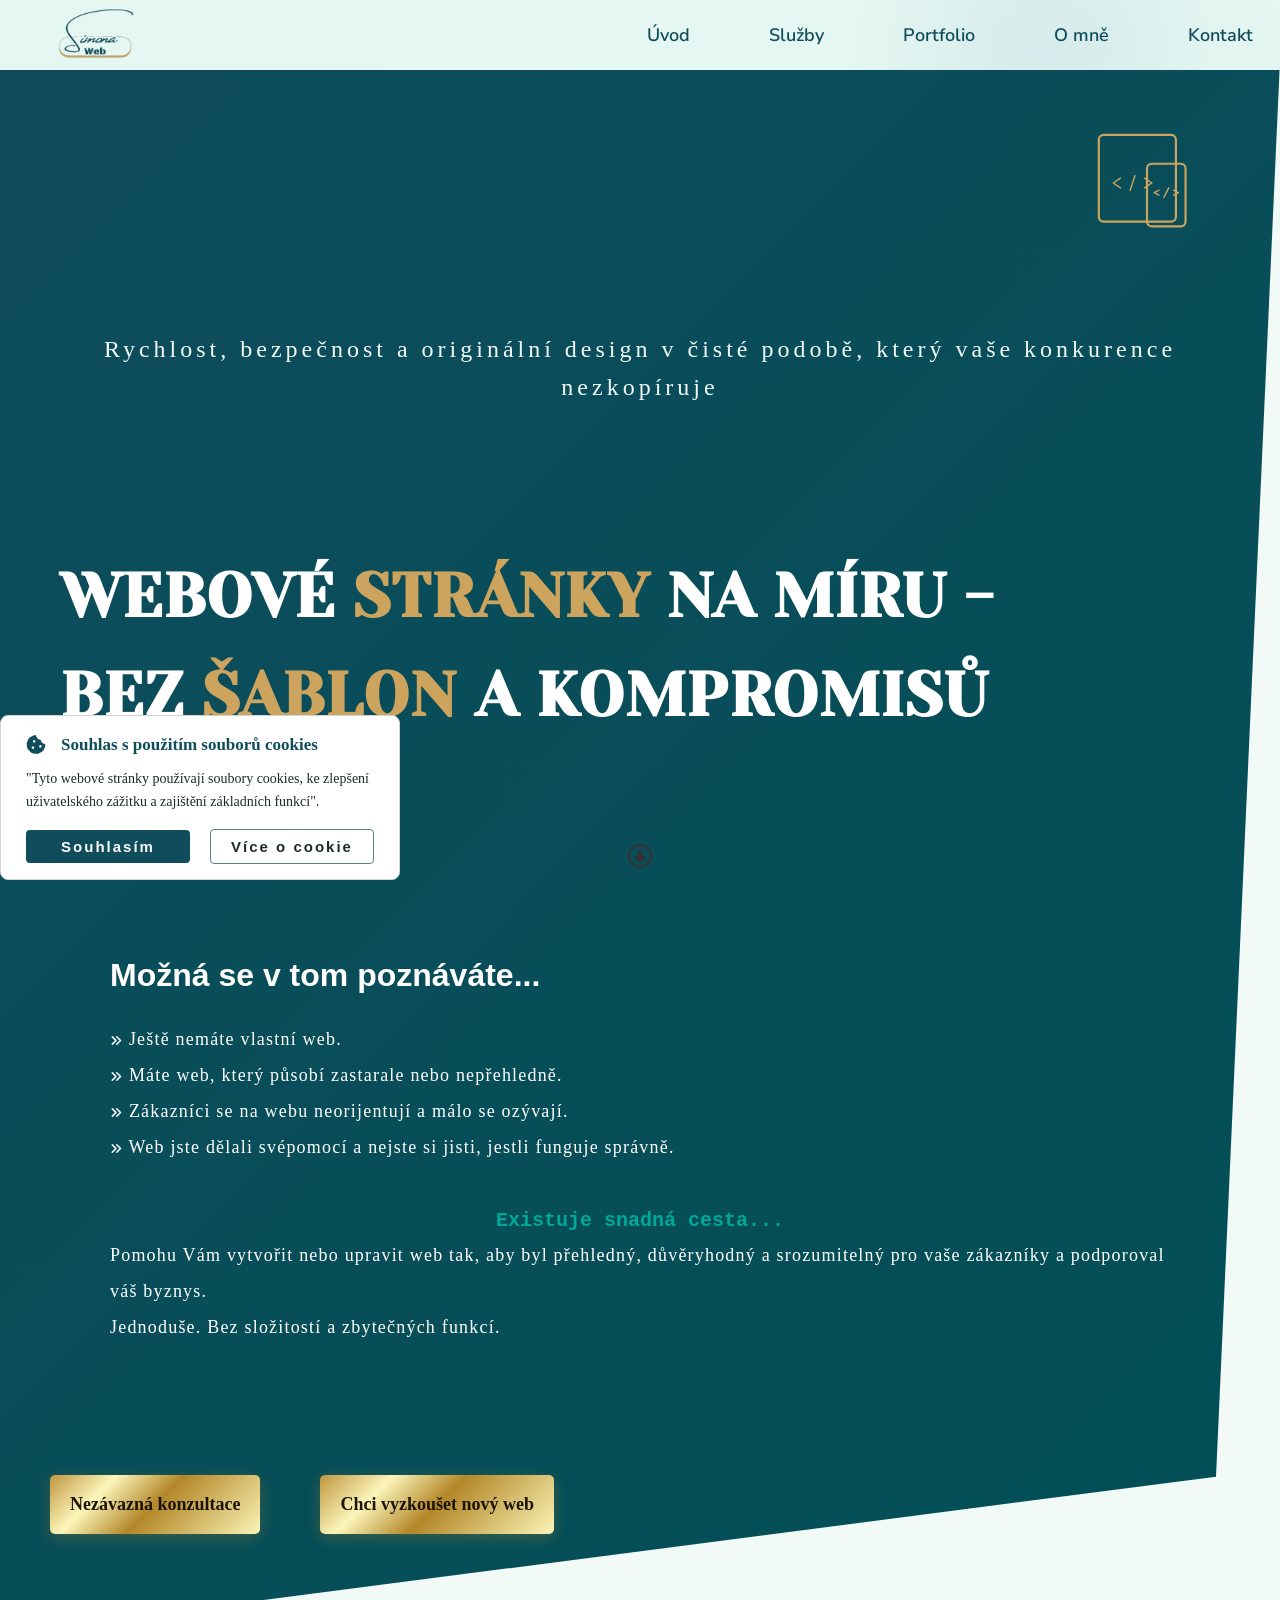
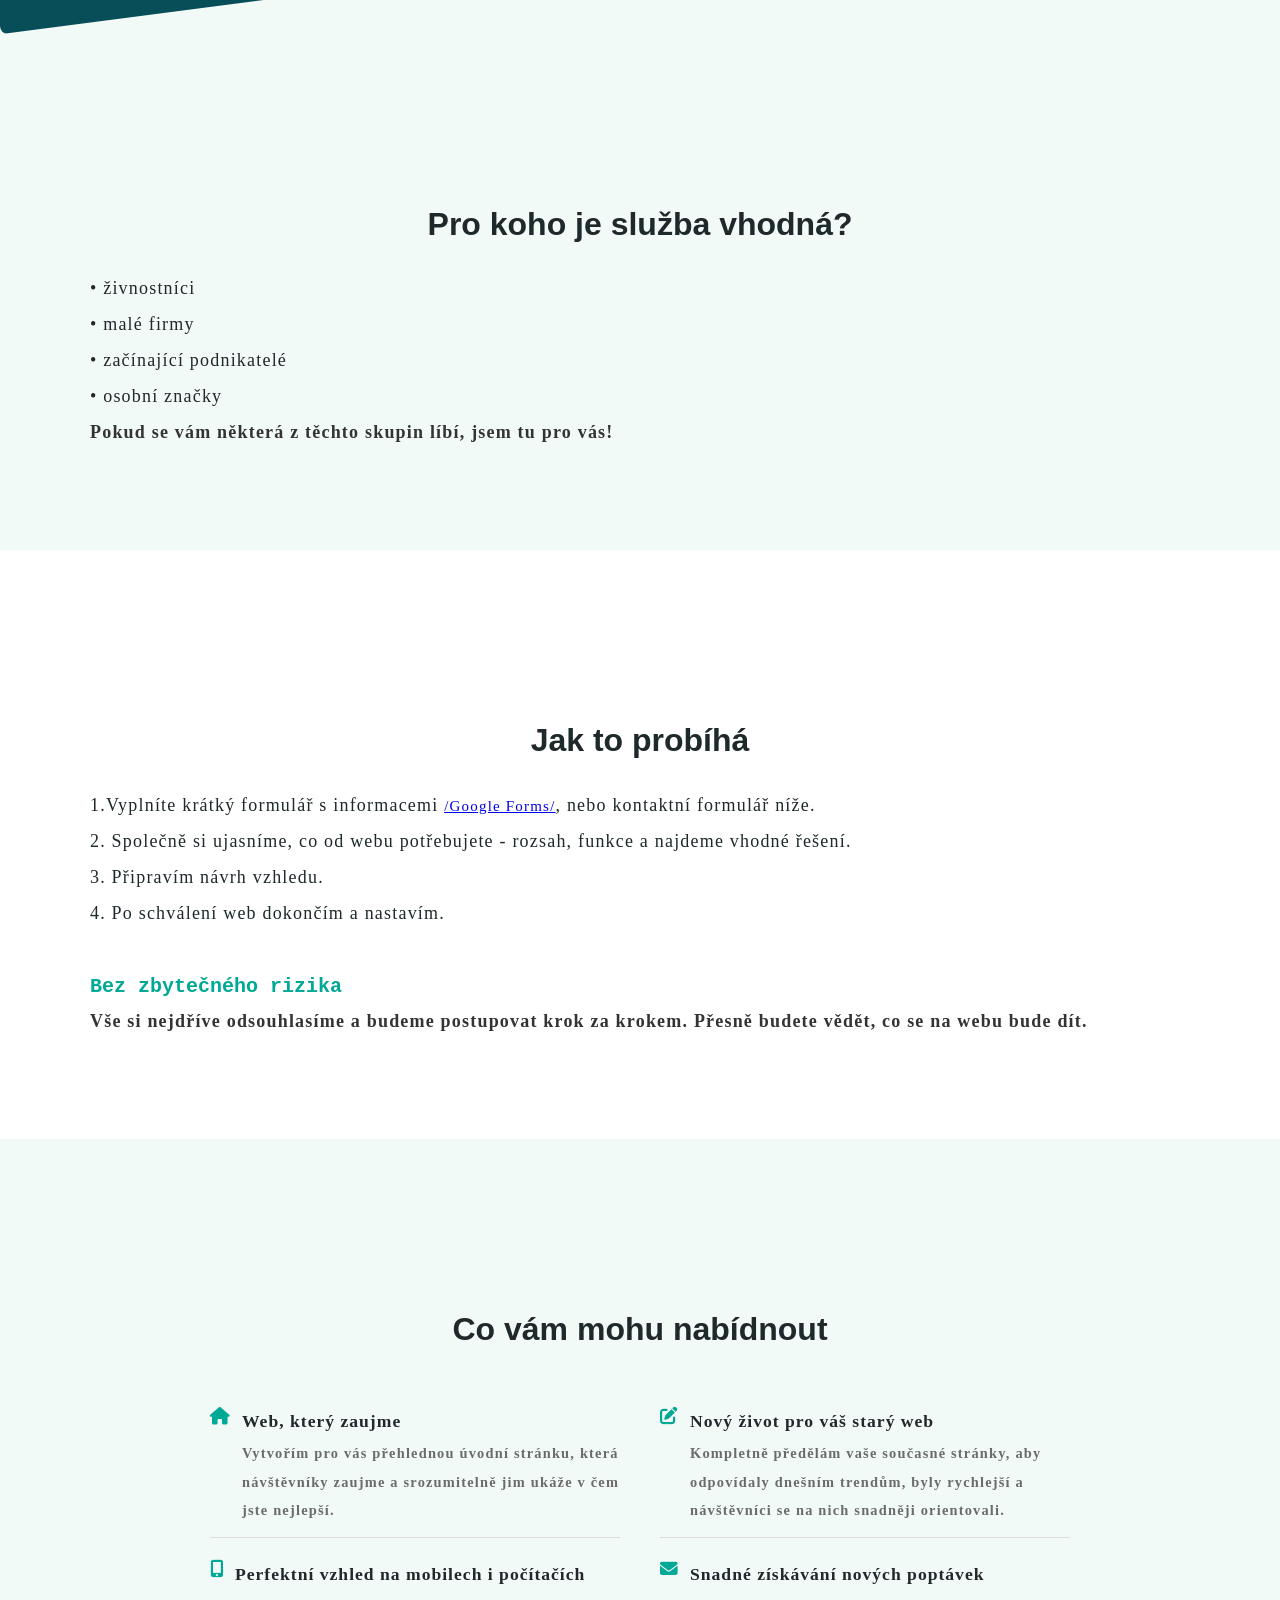
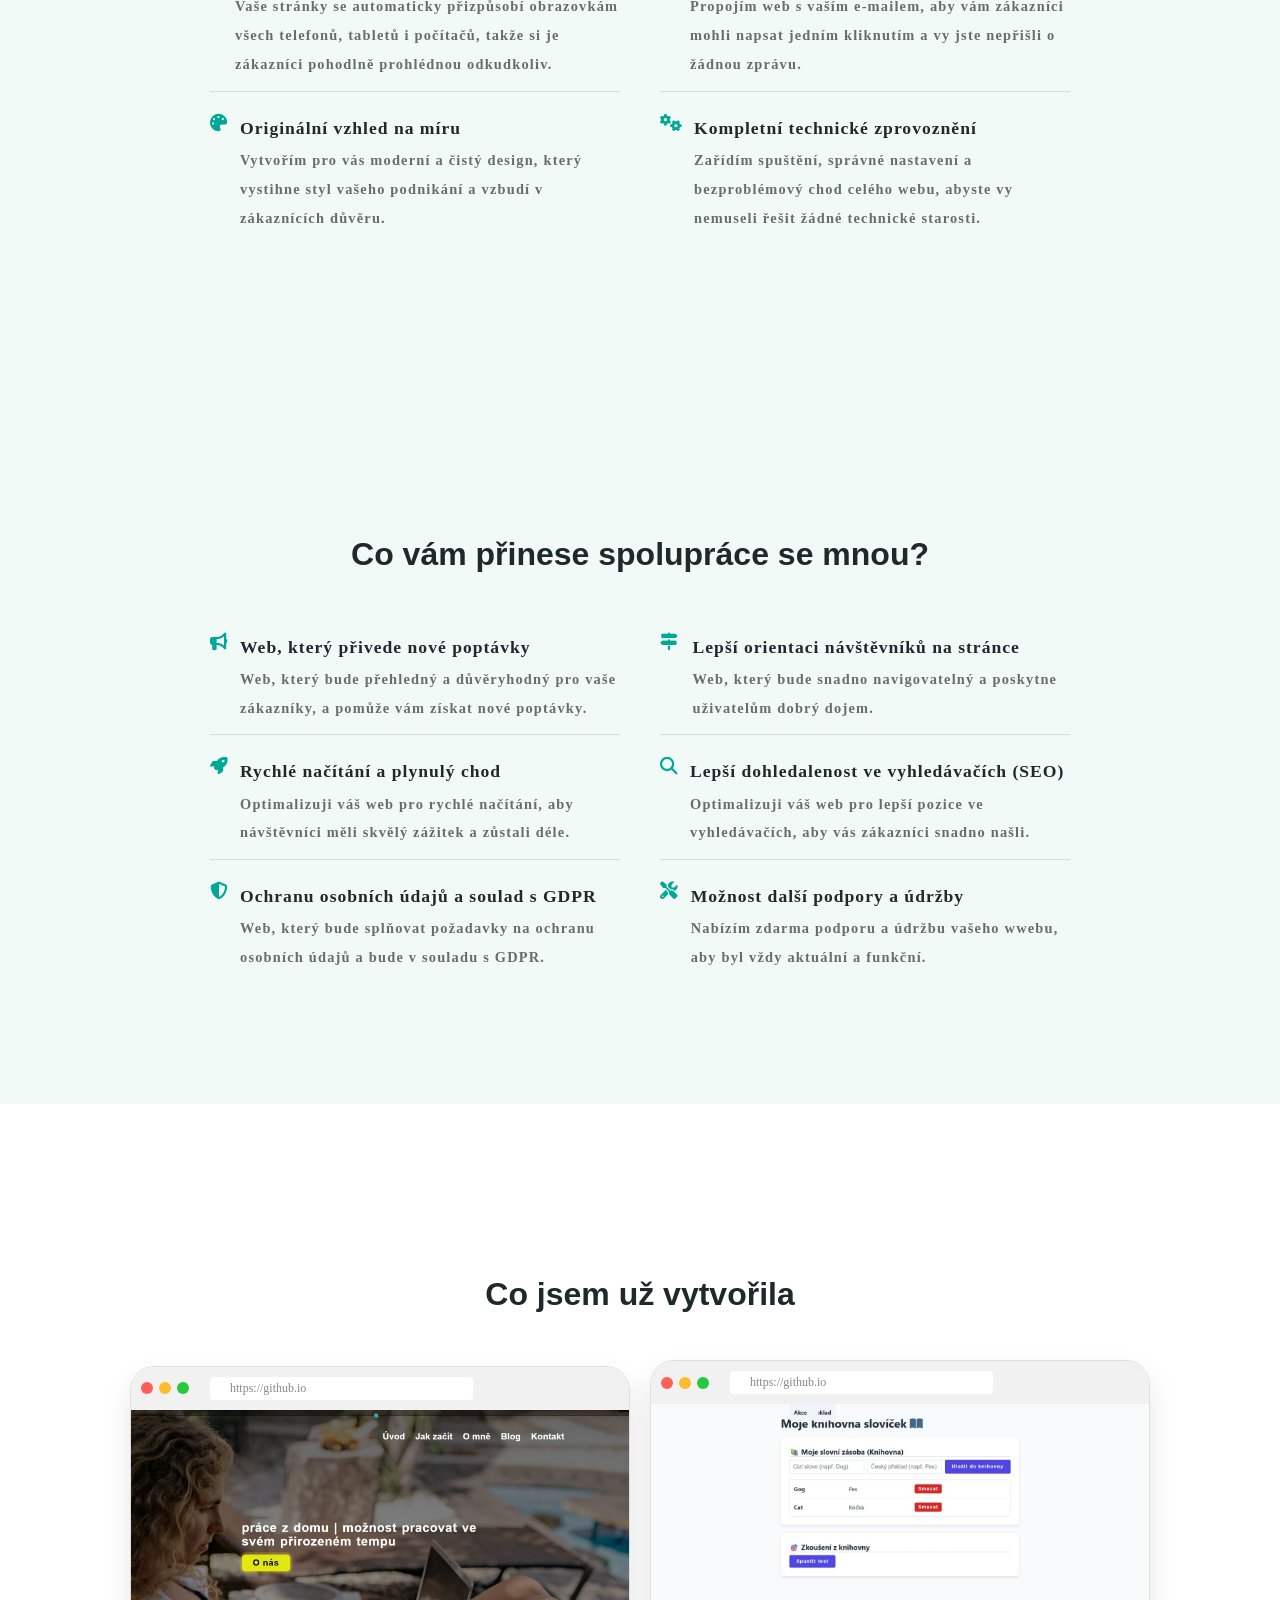
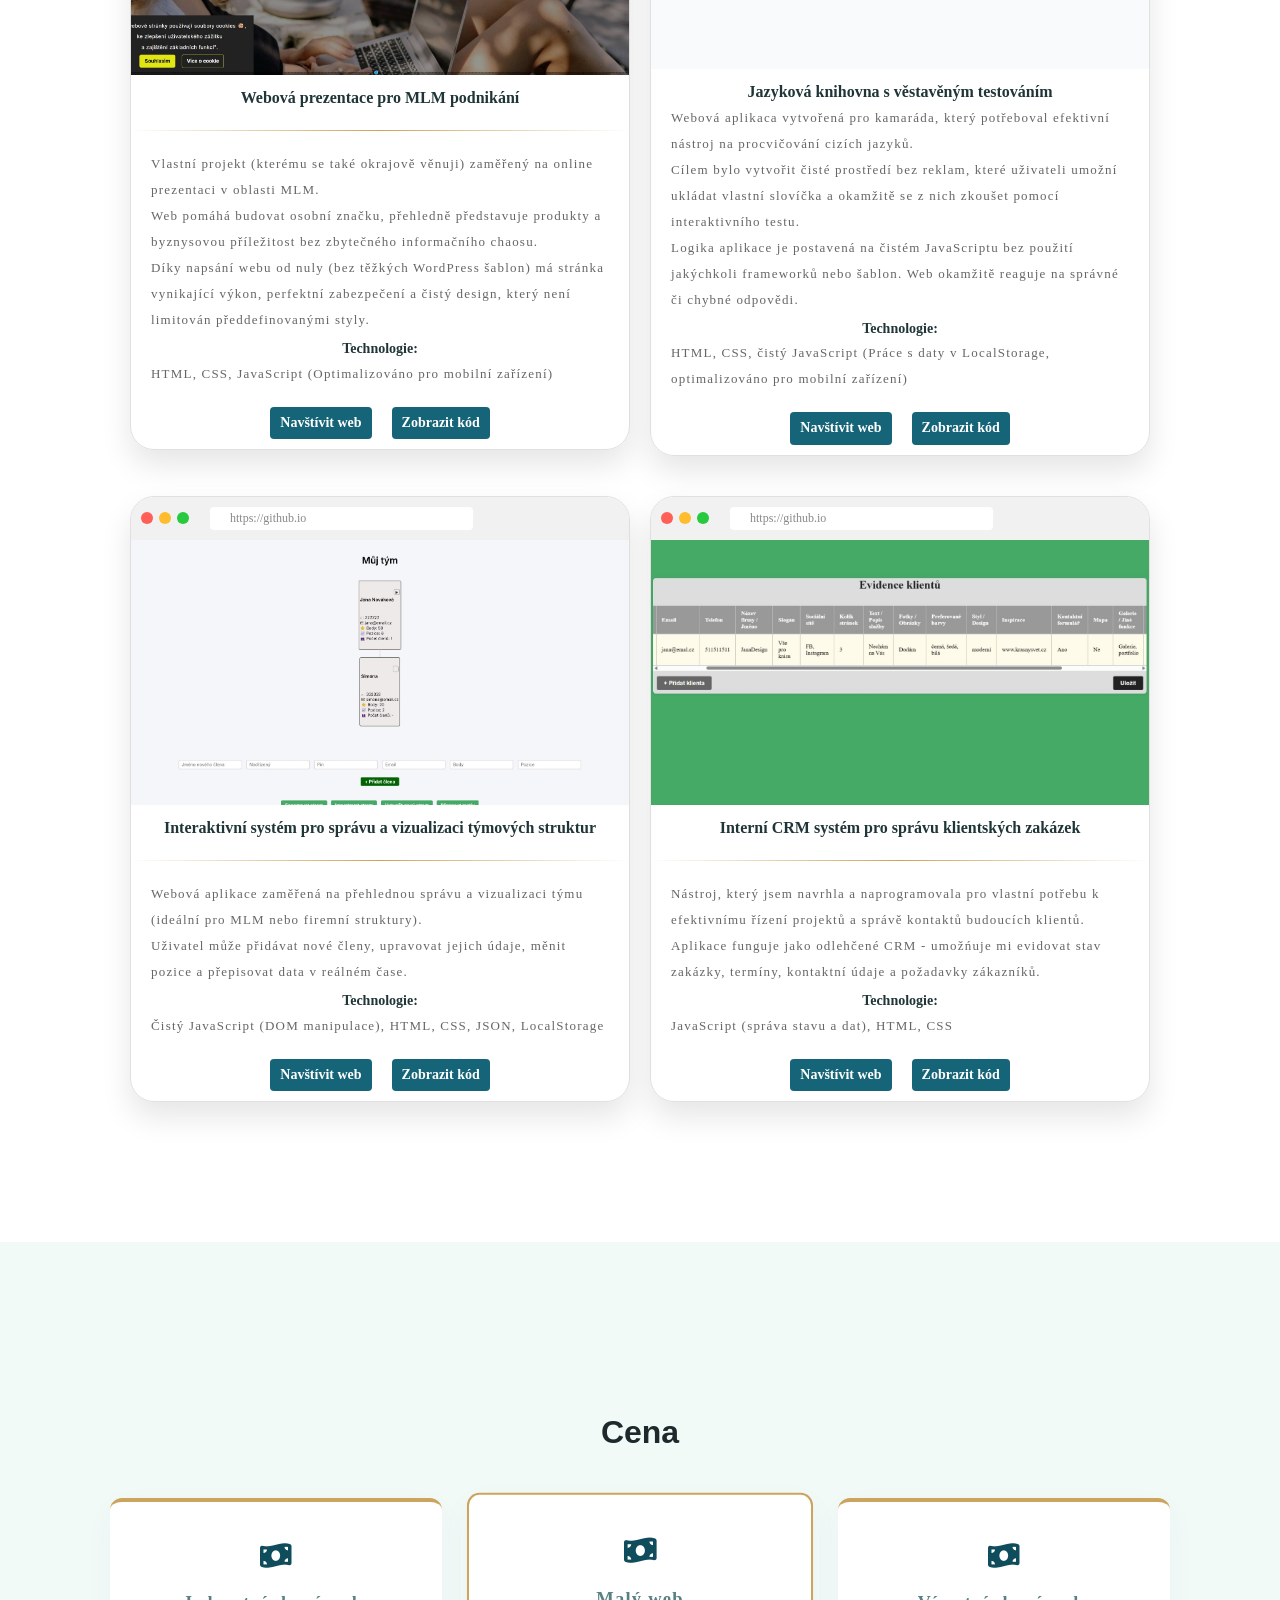
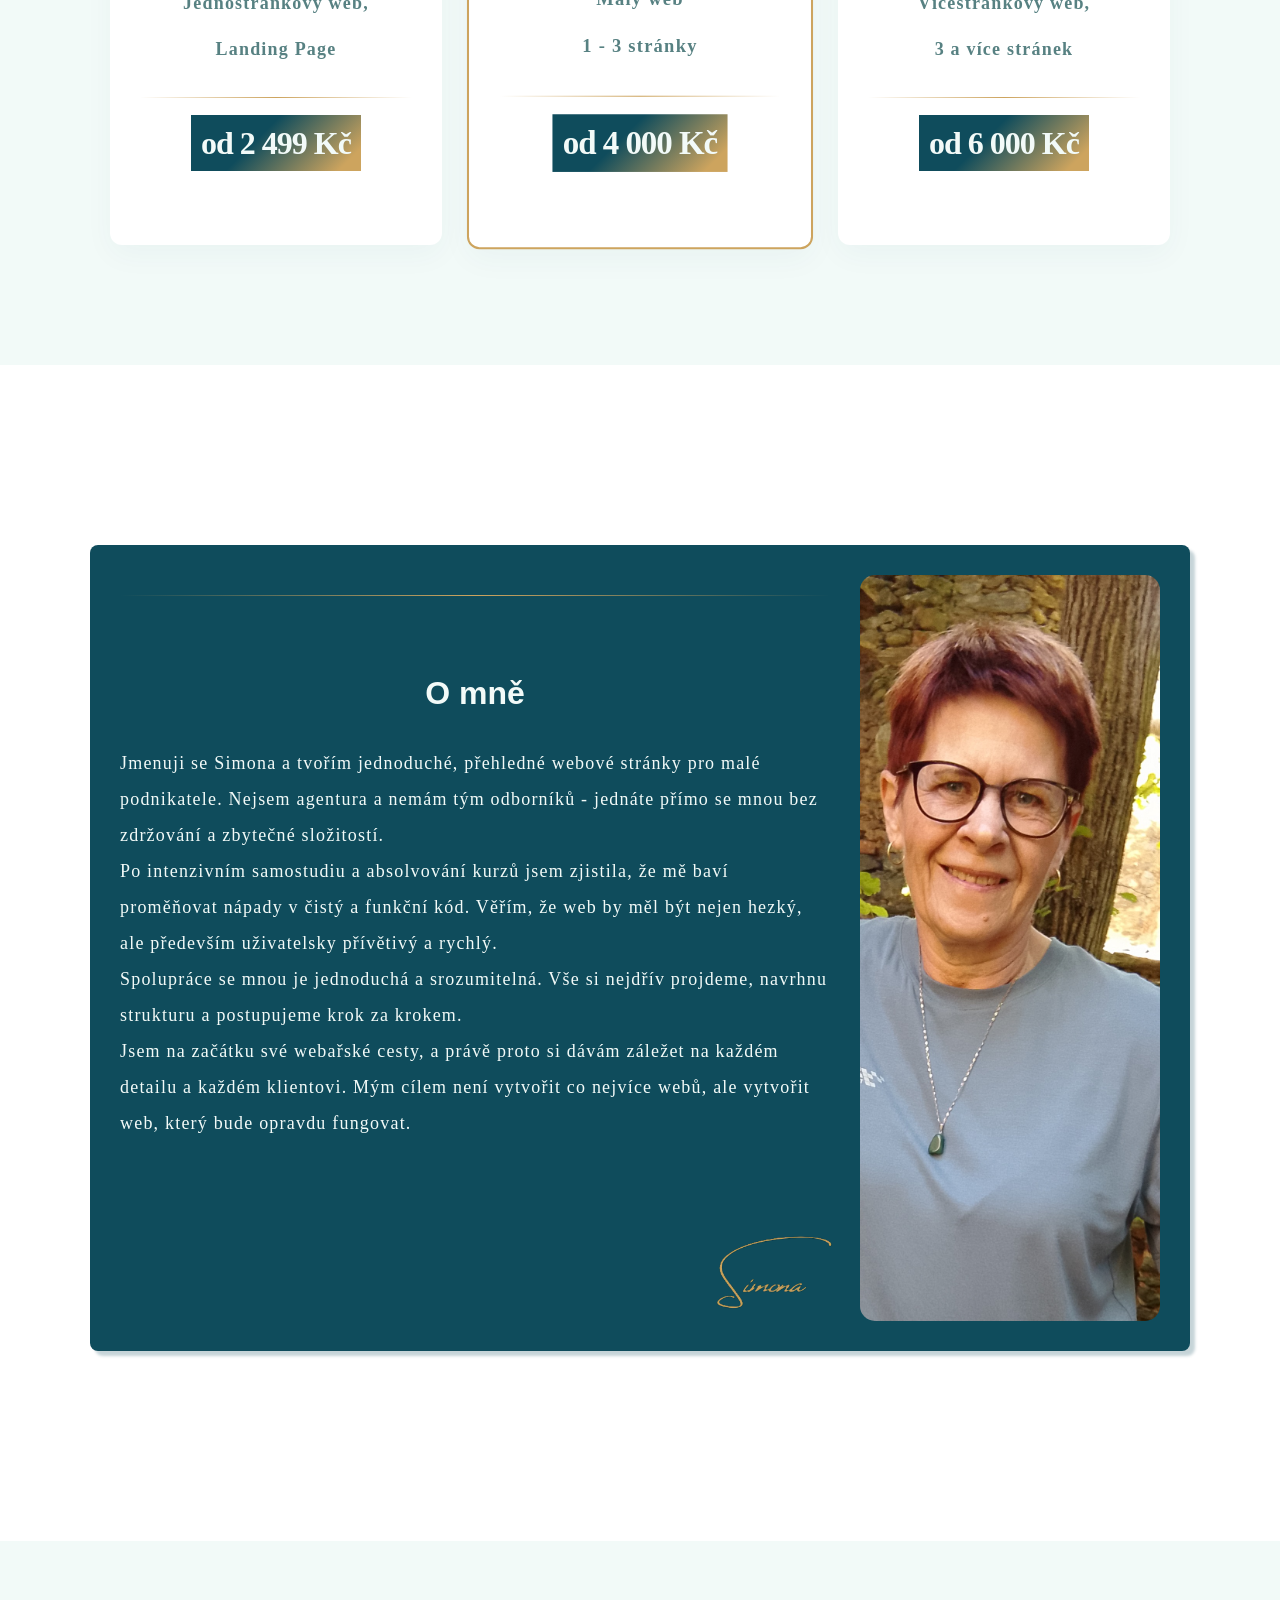
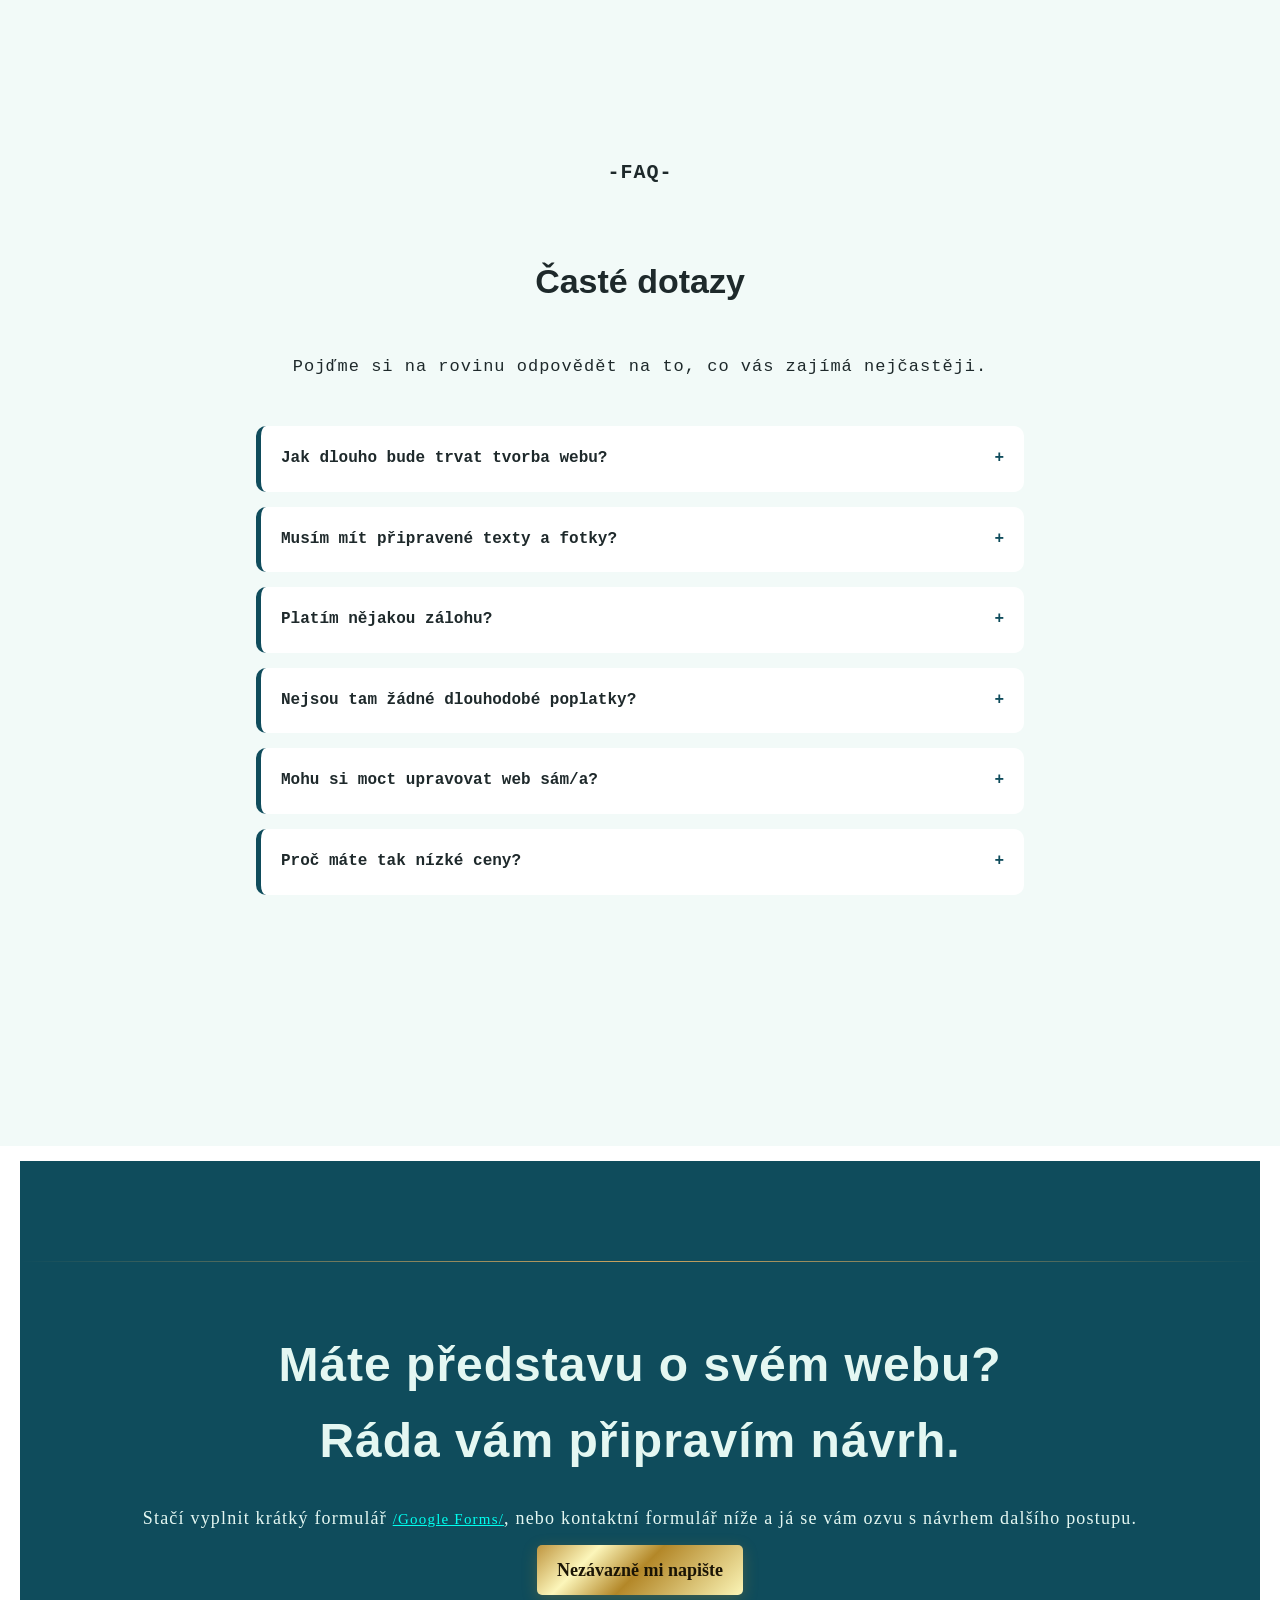
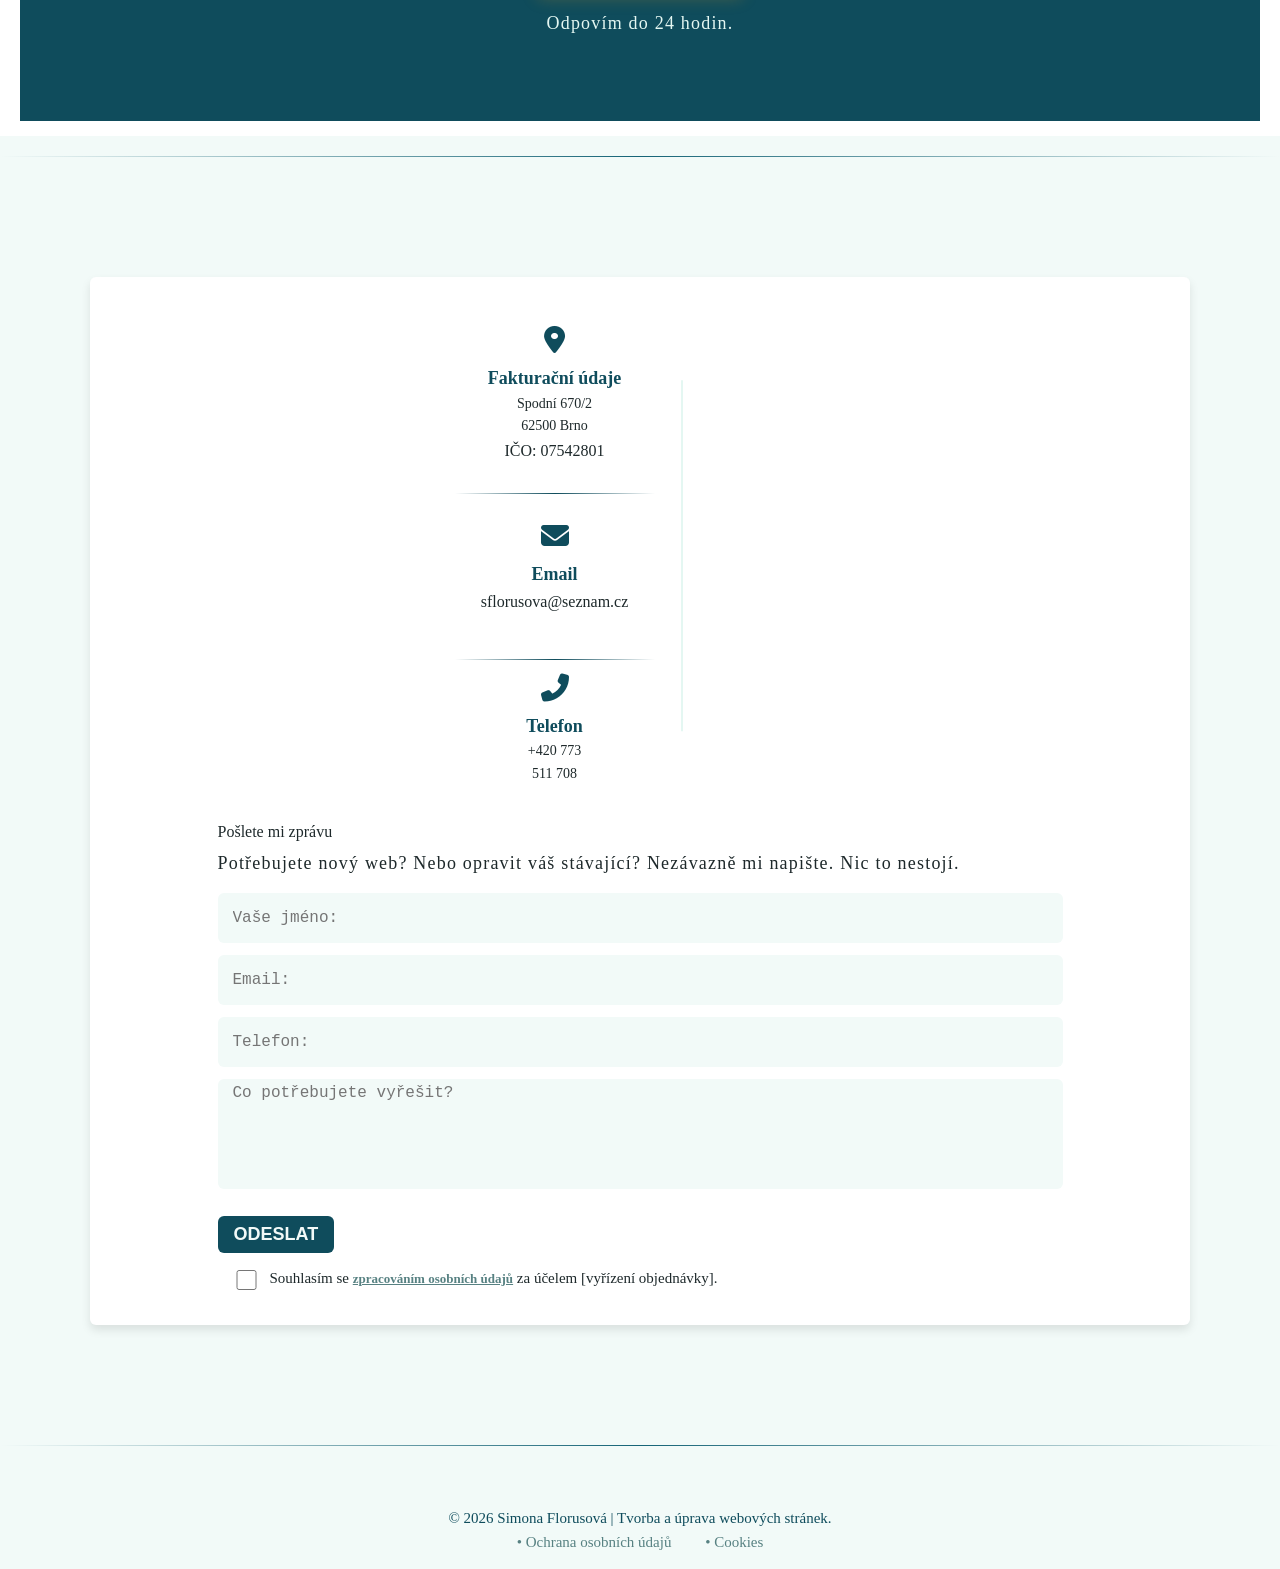
==== commit 2bd322bc: "Change page title" ====
--- a/index.html
+++ b/index.html
@@ -64,14 +64,16 @@
                </svg>
 
                <div class="hero-content">
-                    <p class="line"> Rychlost, bezpečnost a originální design v čisté podobě </p>
+                    <p class="line"> Rychlost, bezpečnost a originální design v čisté podobě,
+                         který vaše konkurence nezkopíruje</p>
 
                     <div class="new-line container">
-                         <h1 class="floating-text"><span> Moderní <span style="color: var(--gold-solid);">webové</span>
-                                   stránky </span>
-
-                              <div class="new-line container"><span> v <span style="color: var(--gold-solid)">čistém
-                                        </span> kódu
+                         <h1 class="floating-text"><span> Webové <span style="color: var(--gold-solid);">stránky</span>
+                                   na míru </span> -
+
+                              <div class="new-line container"><span> bez <span
+                                             style="color: var(--gold-solid)">šablon</span> <span> a
+                                        </span> kompromisů </span>
                                    </span>
                          </h1>
                     </div>
@@ -599,7 +601,7 @@
                                    <div class="topic">Fakturační údaje</div>
                                    <div class="text-one">Spodní 670/2</div>
                                    <div class="text-two">62500 Brno</div>
-                                   <div class="text three">IČO:</div>
+                                   <div class="text three">IČO: 07542801</div>
 
                                    <div class="contact-divider"></div>
 
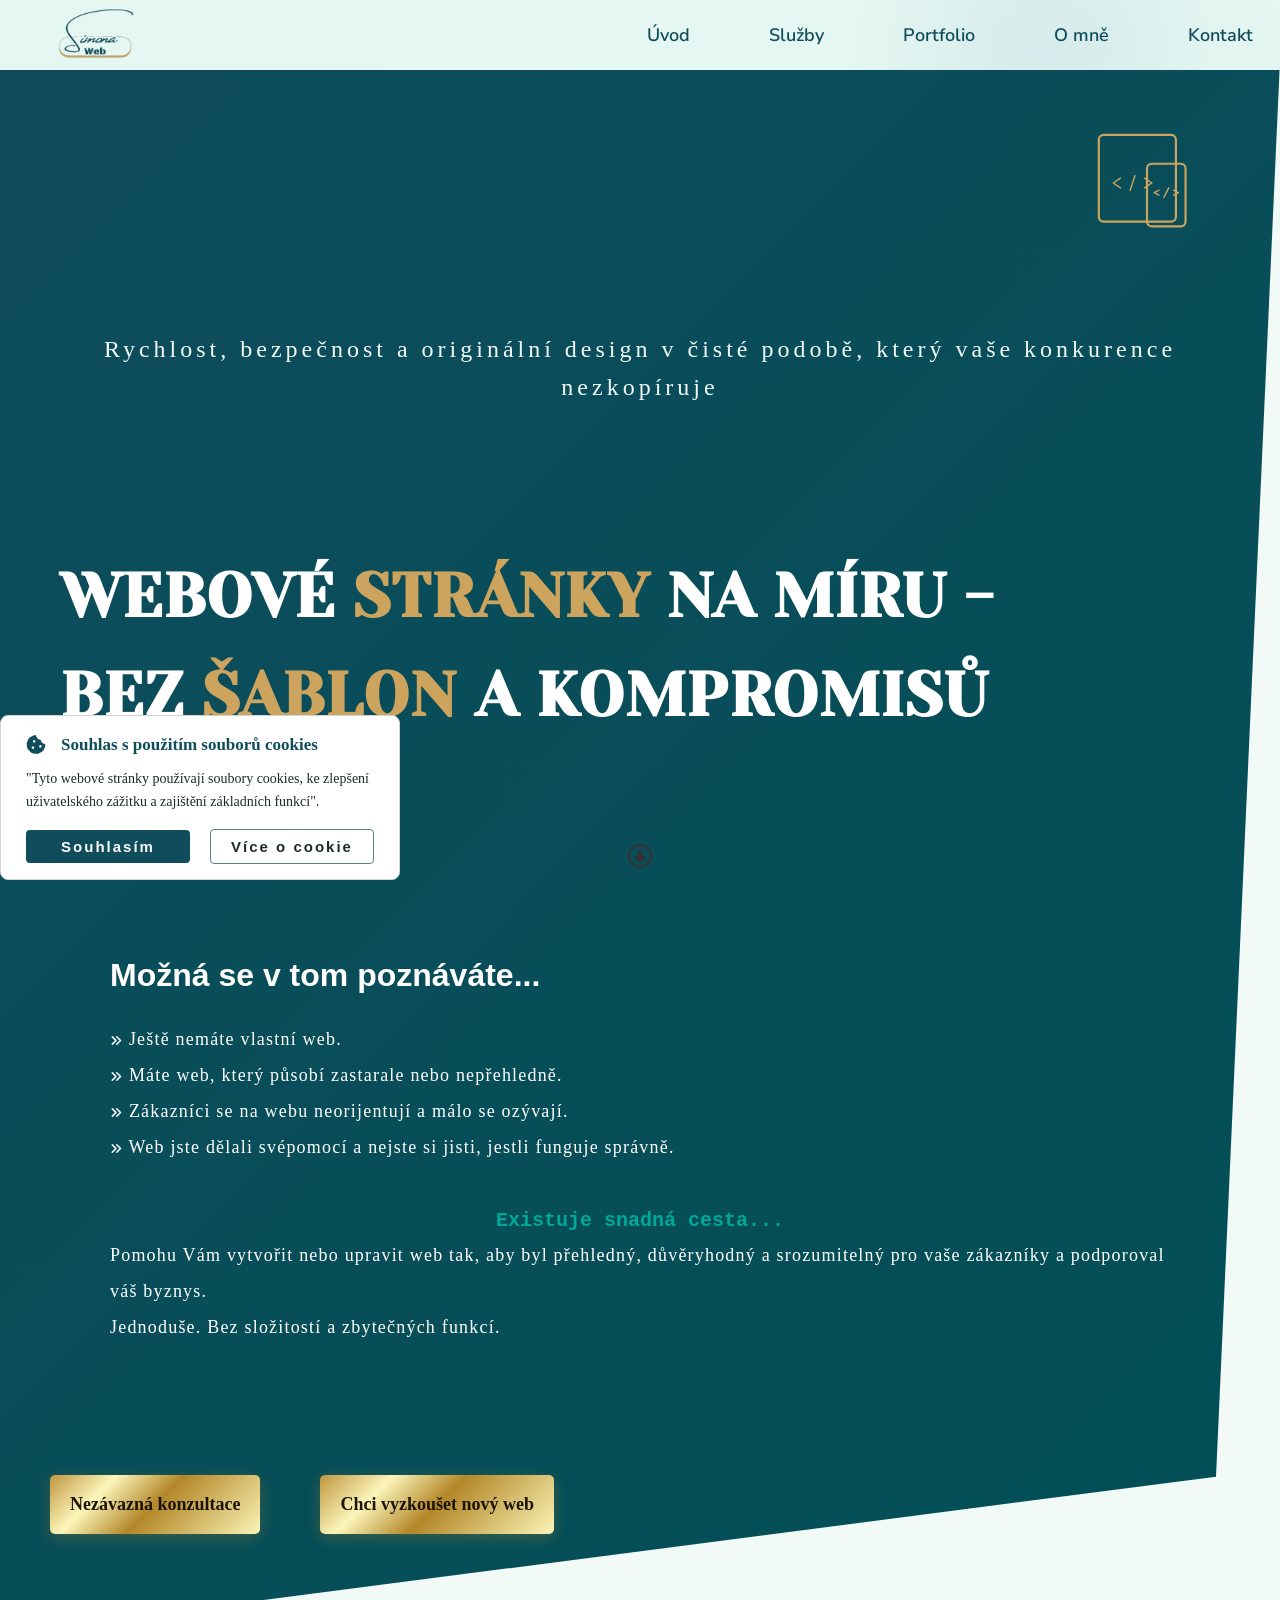
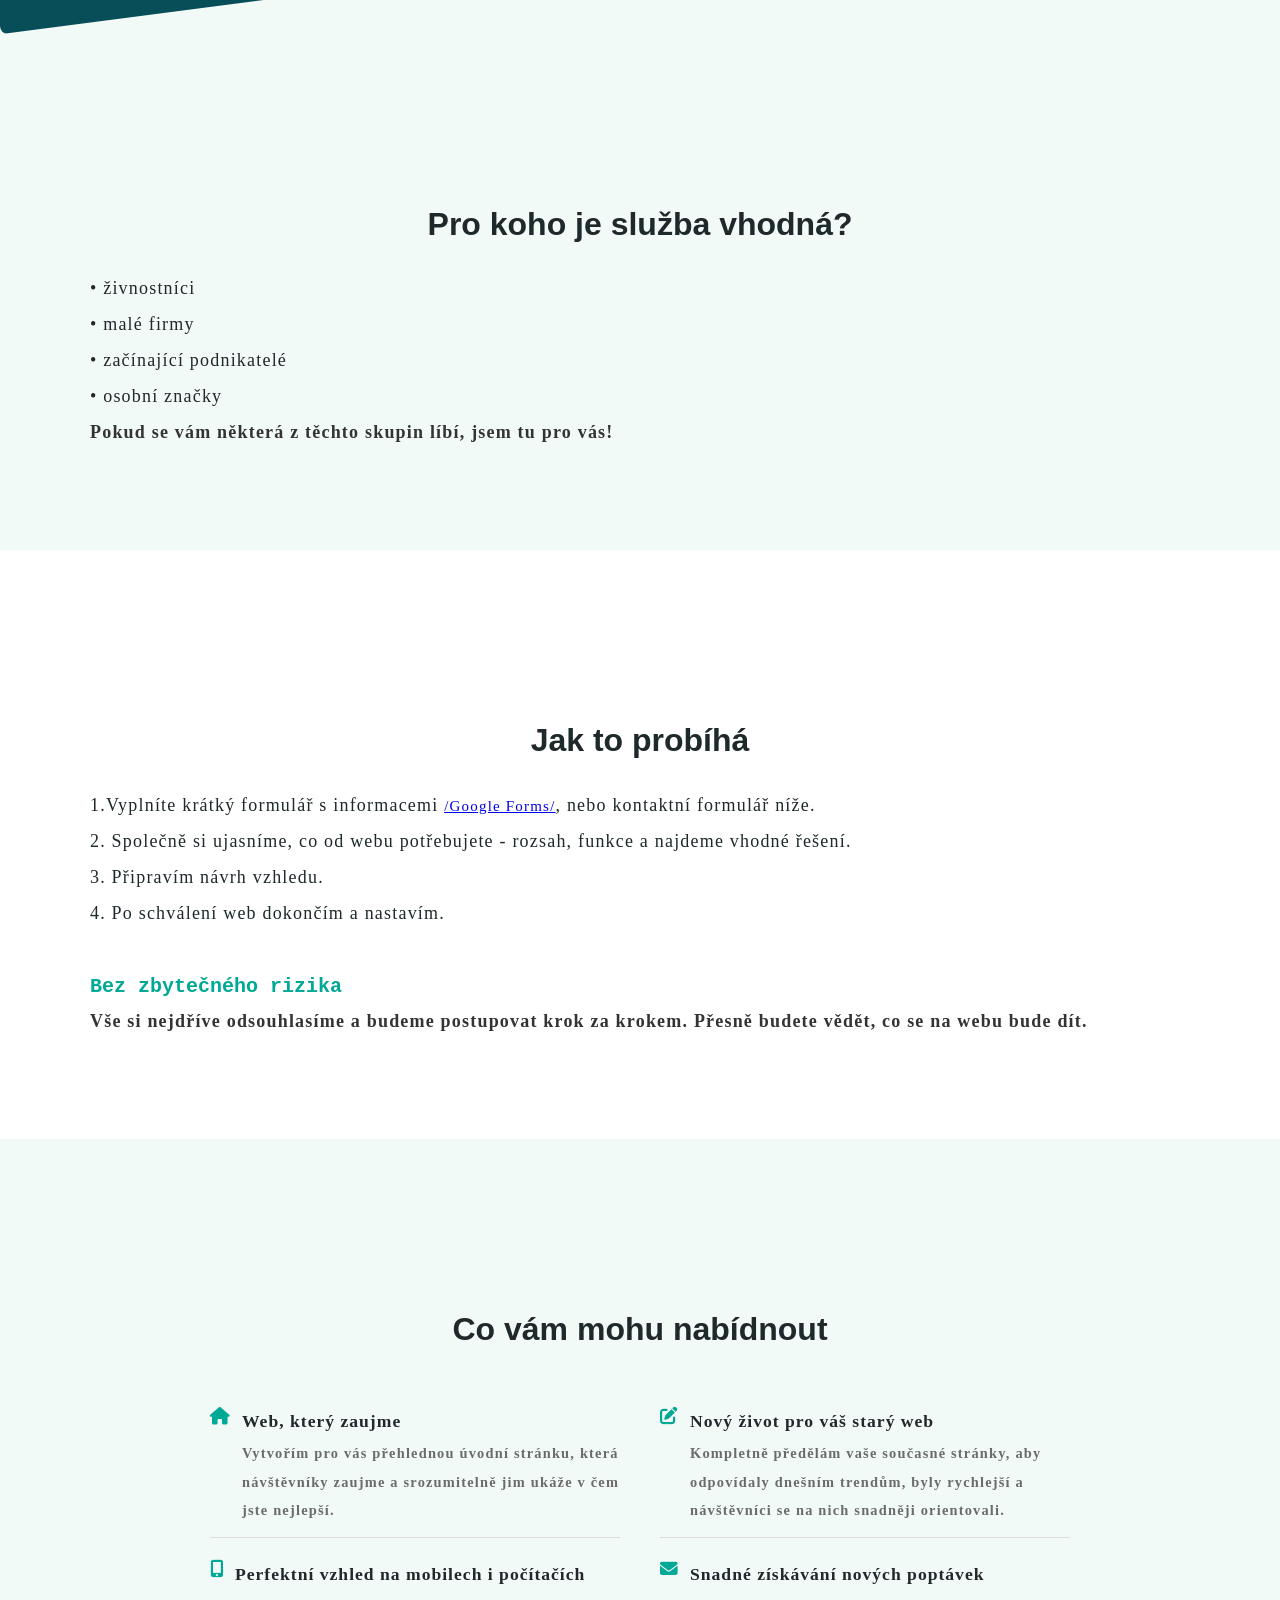
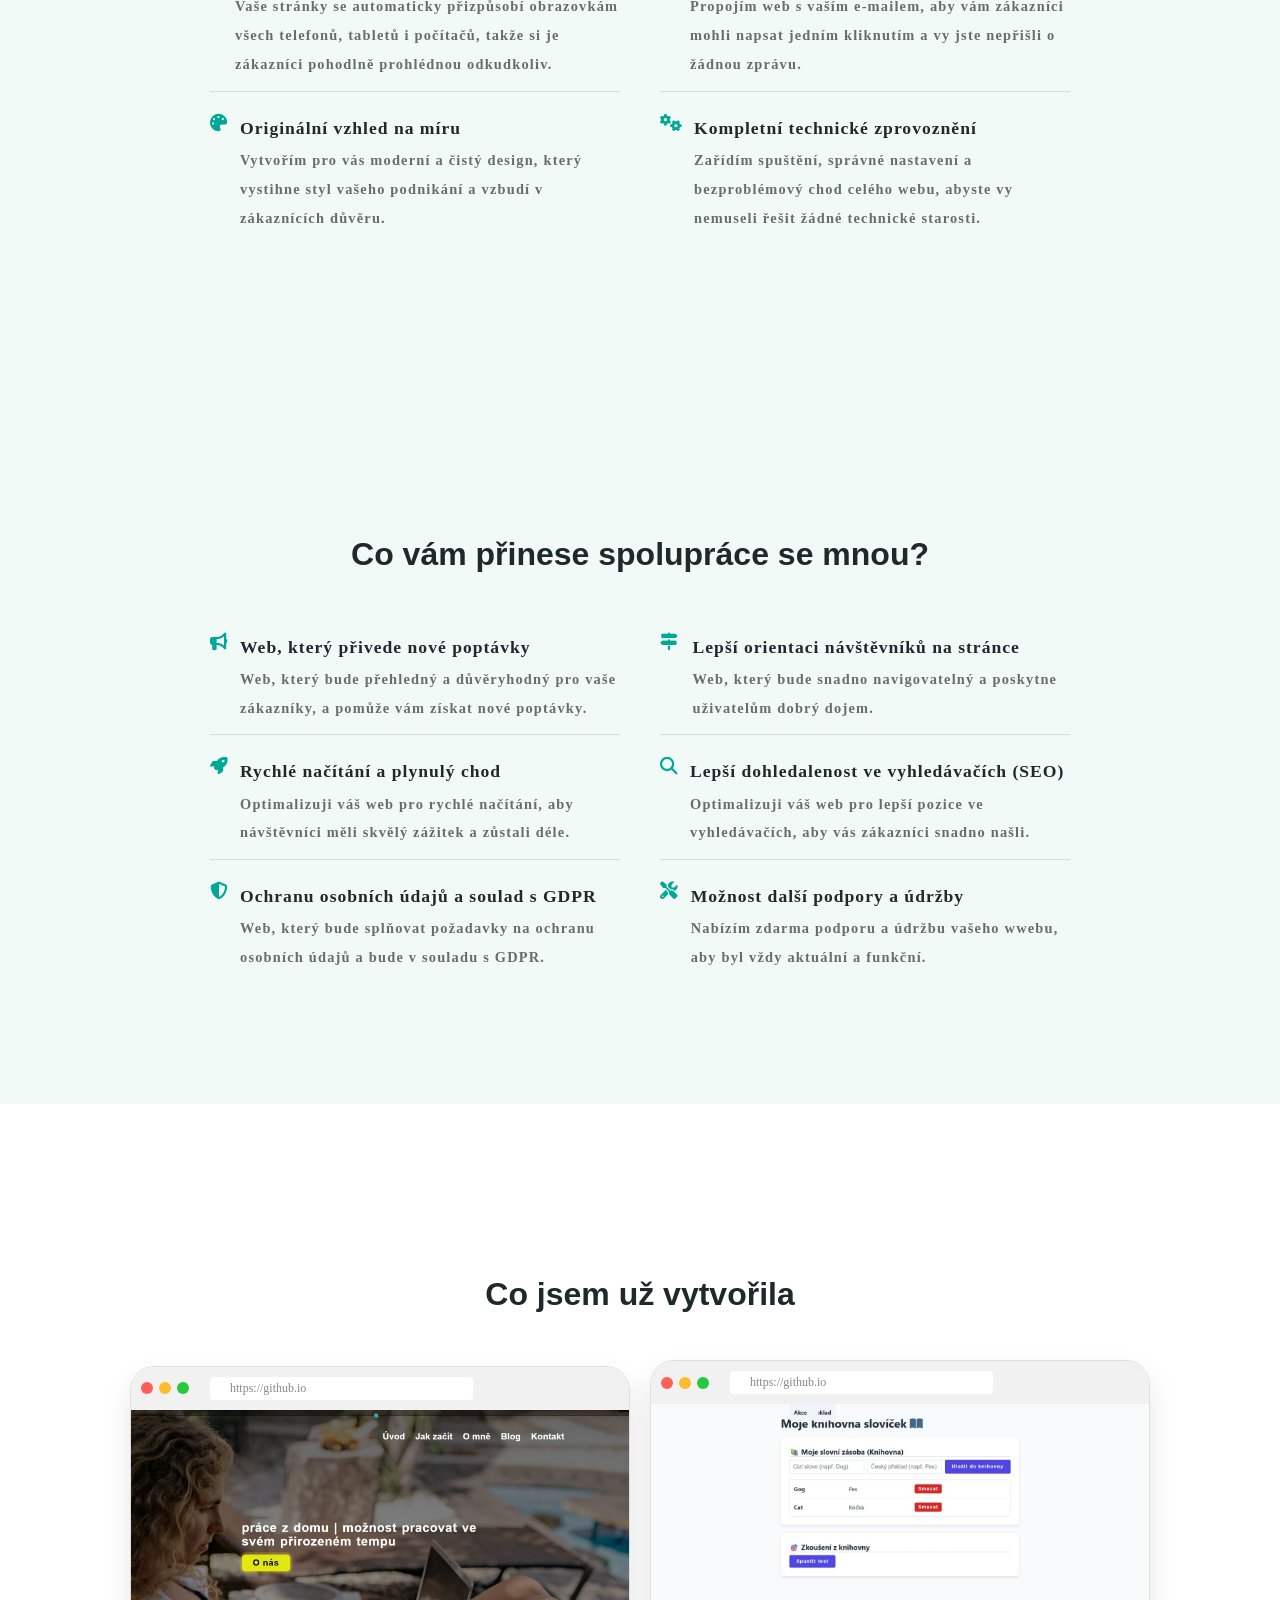
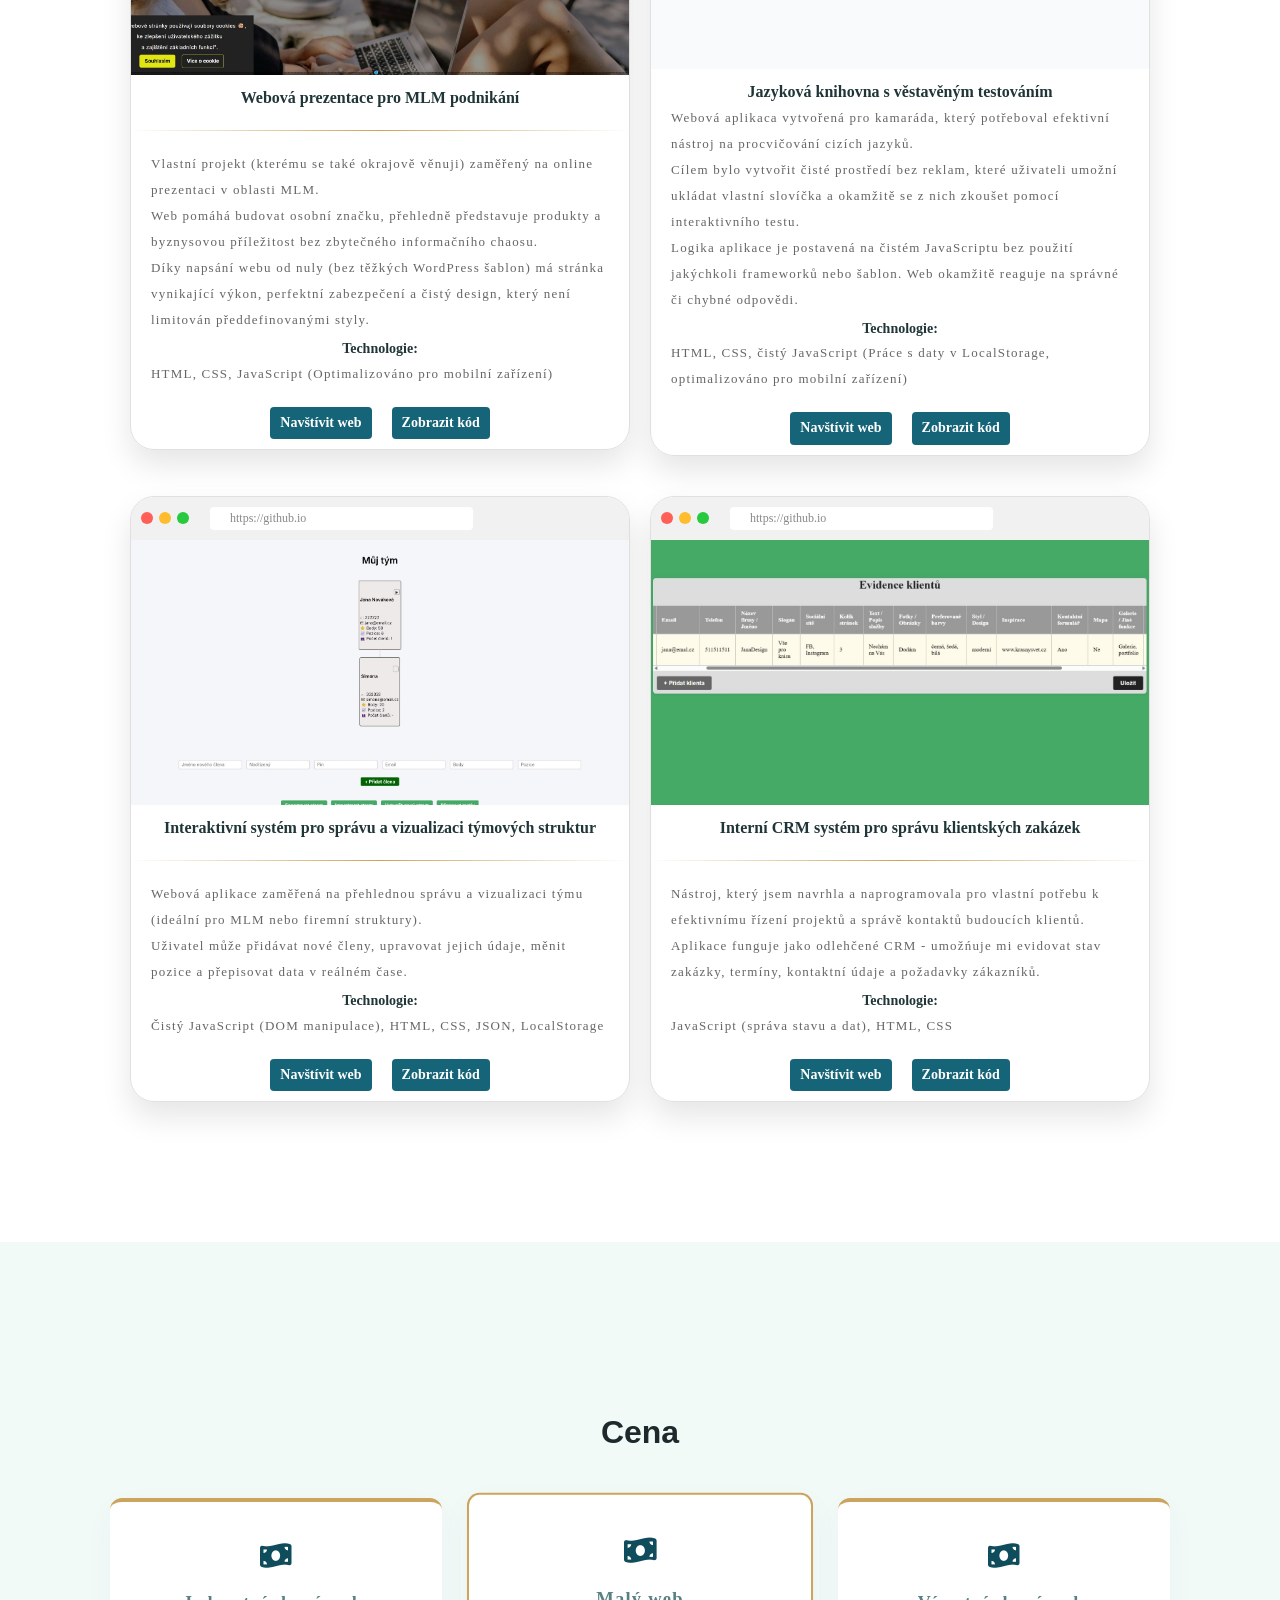
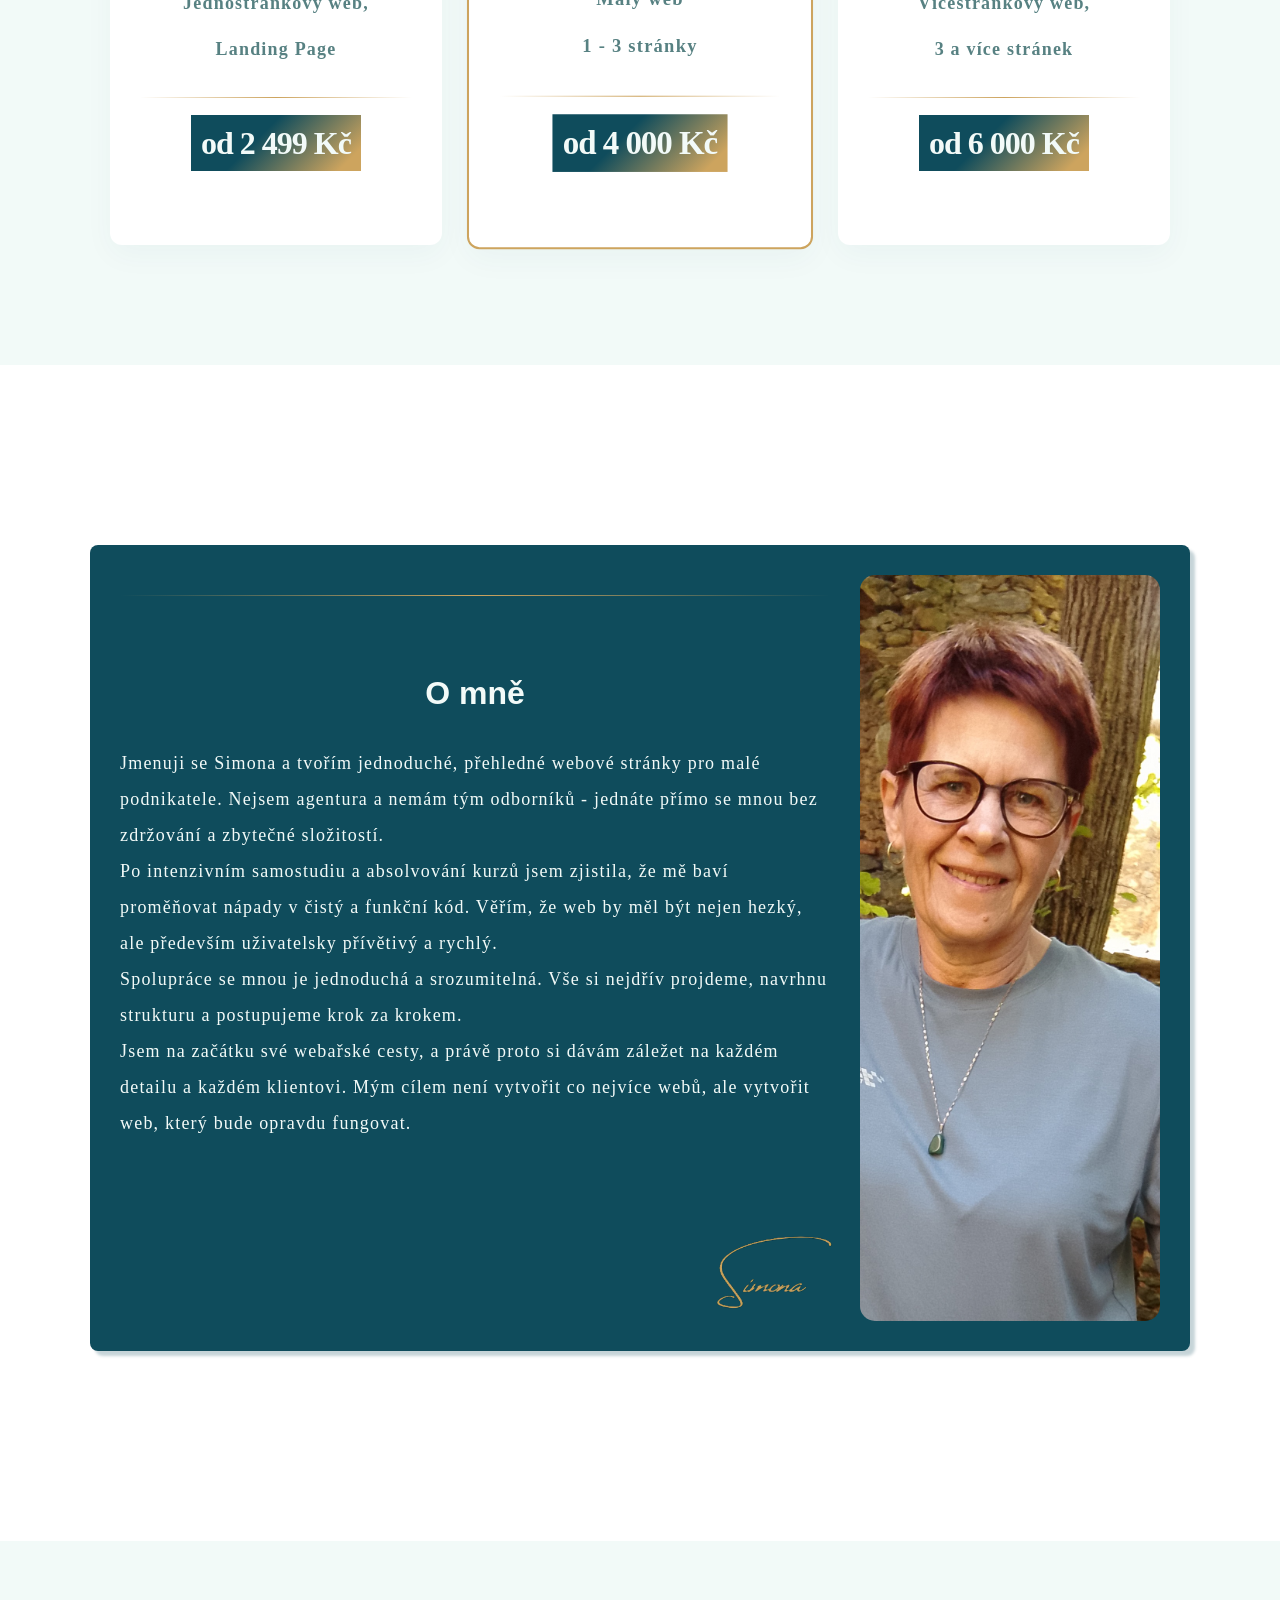
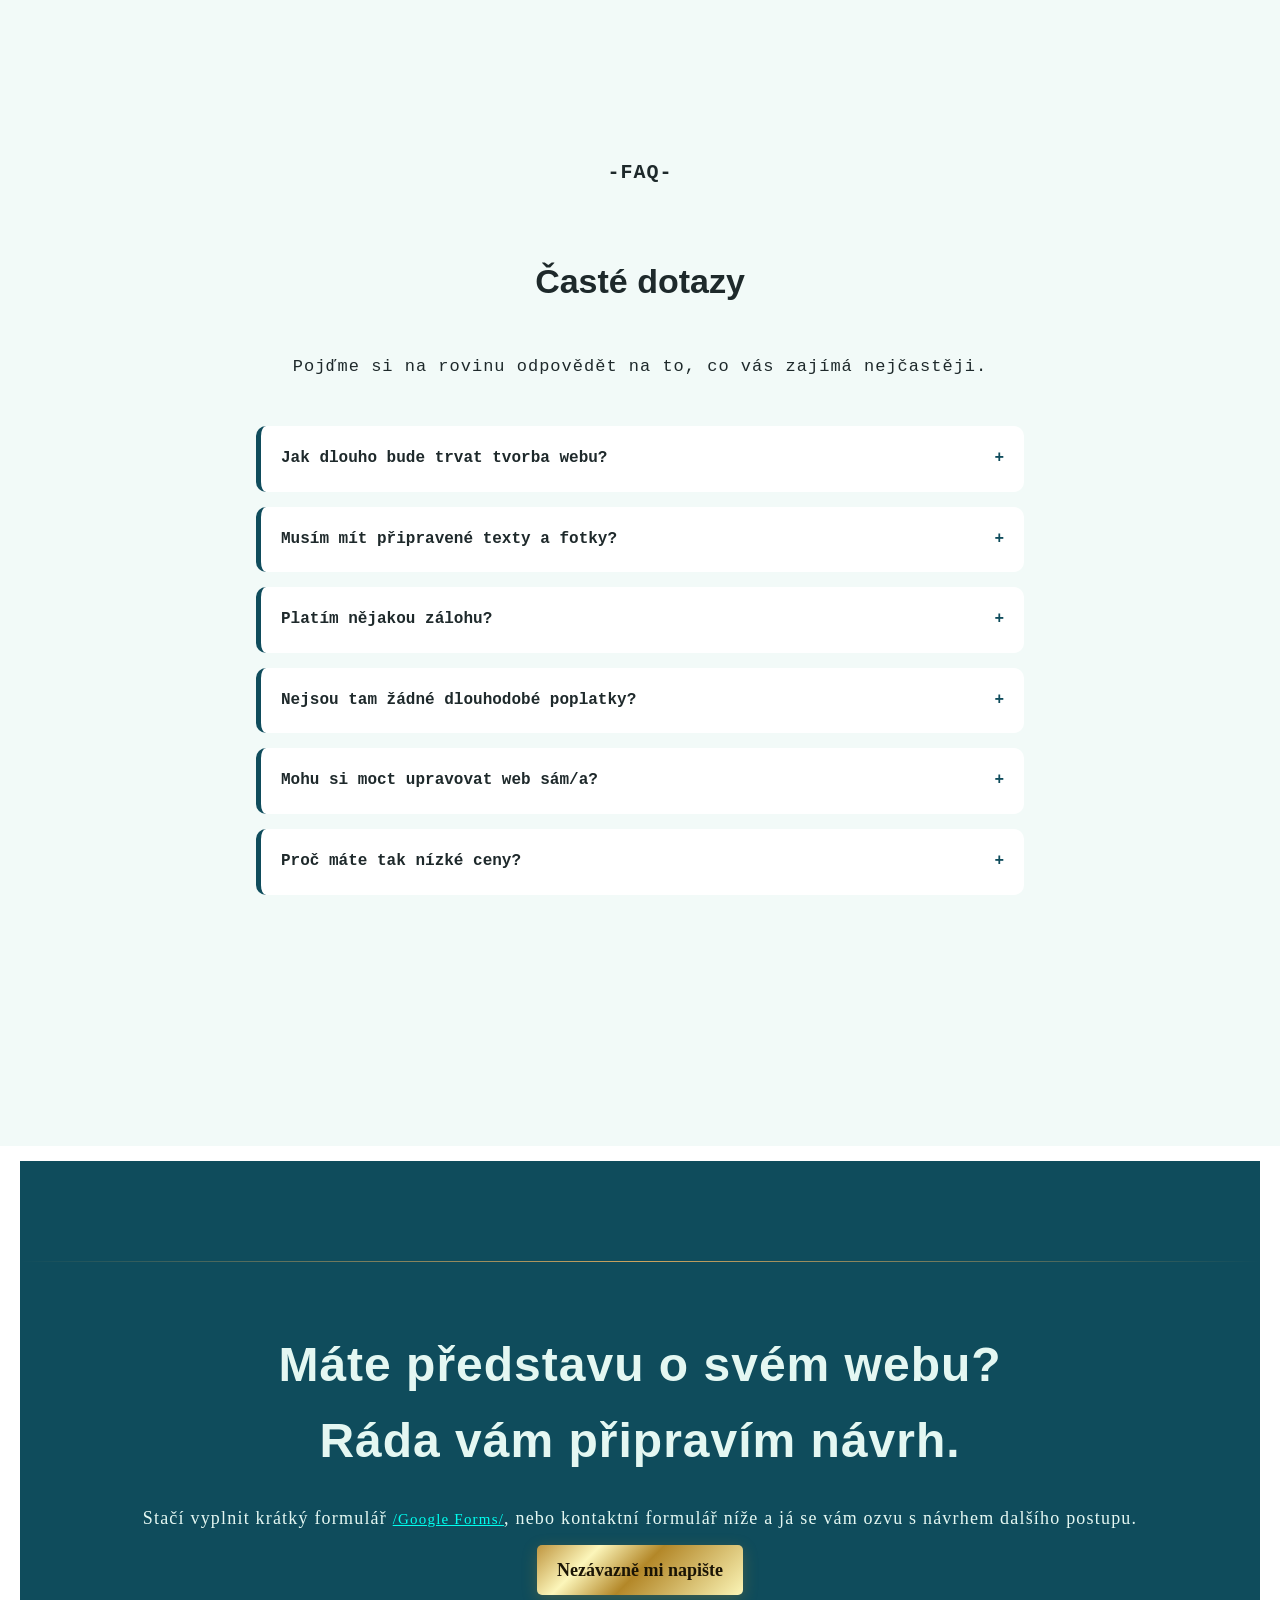
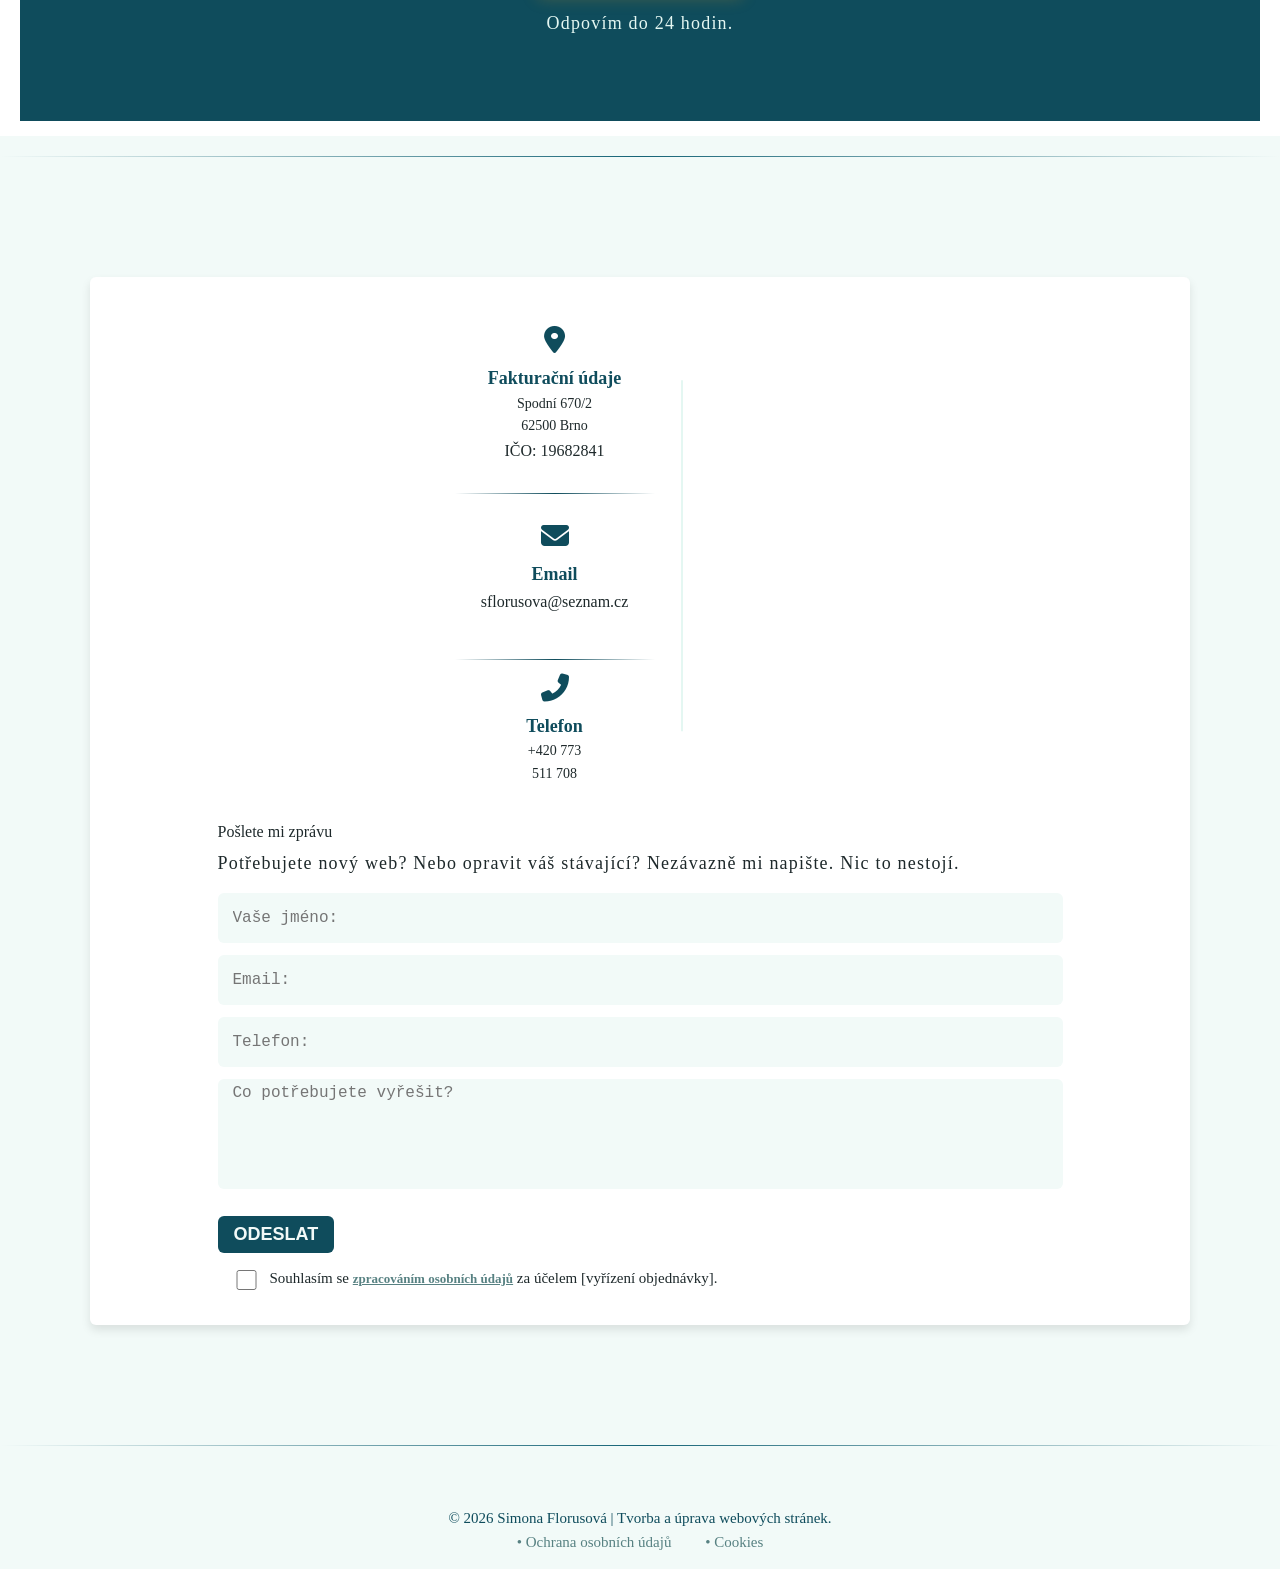
==== commit 4e1c3639: "change" ====
--- a/index.html
+++ b/index.html
@@ -601,7 +601,7 @@
                                    <div class="topic">Fakturační údaje</div>
                                    <div class="text-one">Spodní 670/2</div>
                                    <div class="text-two">62500 Brno</div>
-                                   <div class="text three">IČO: 07542801</div>
+                                   <div class="text three">IČO: 19682841</div>
 
                                    <div class="contact-divider"></div>
 
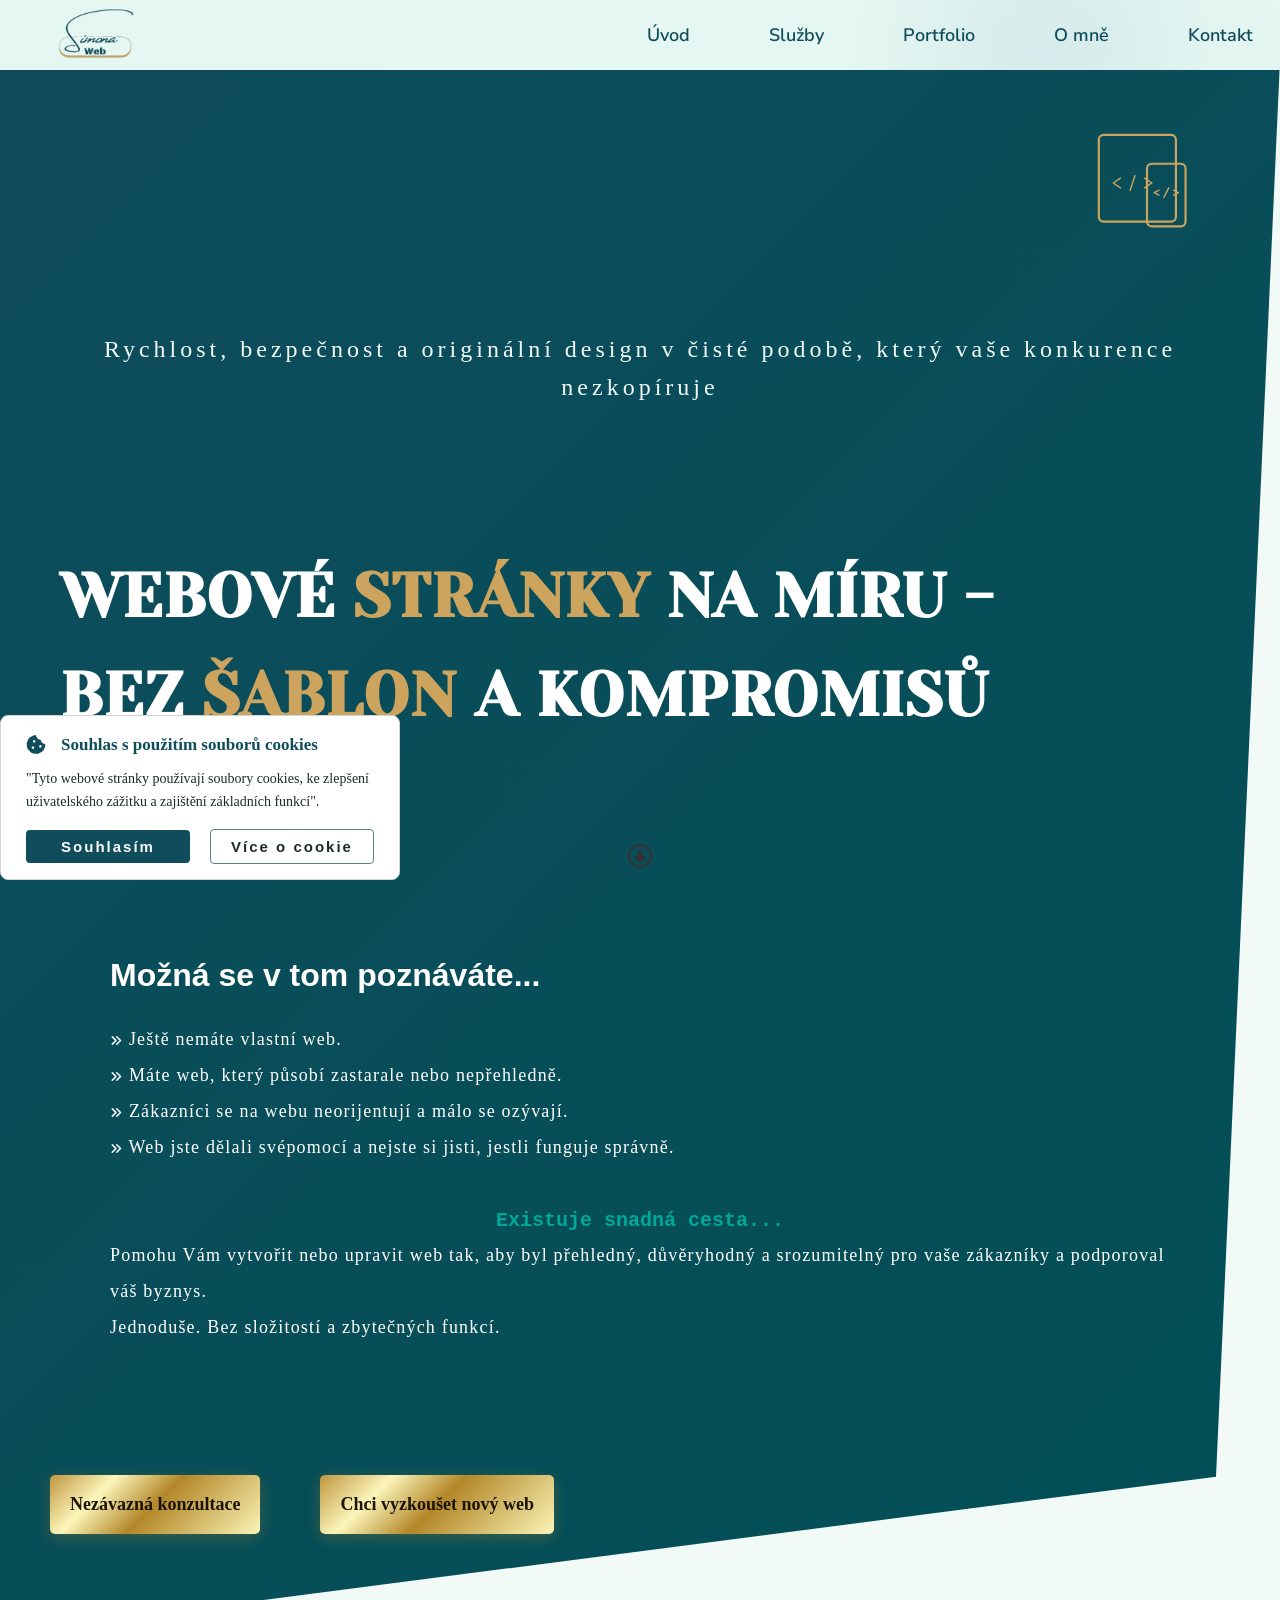
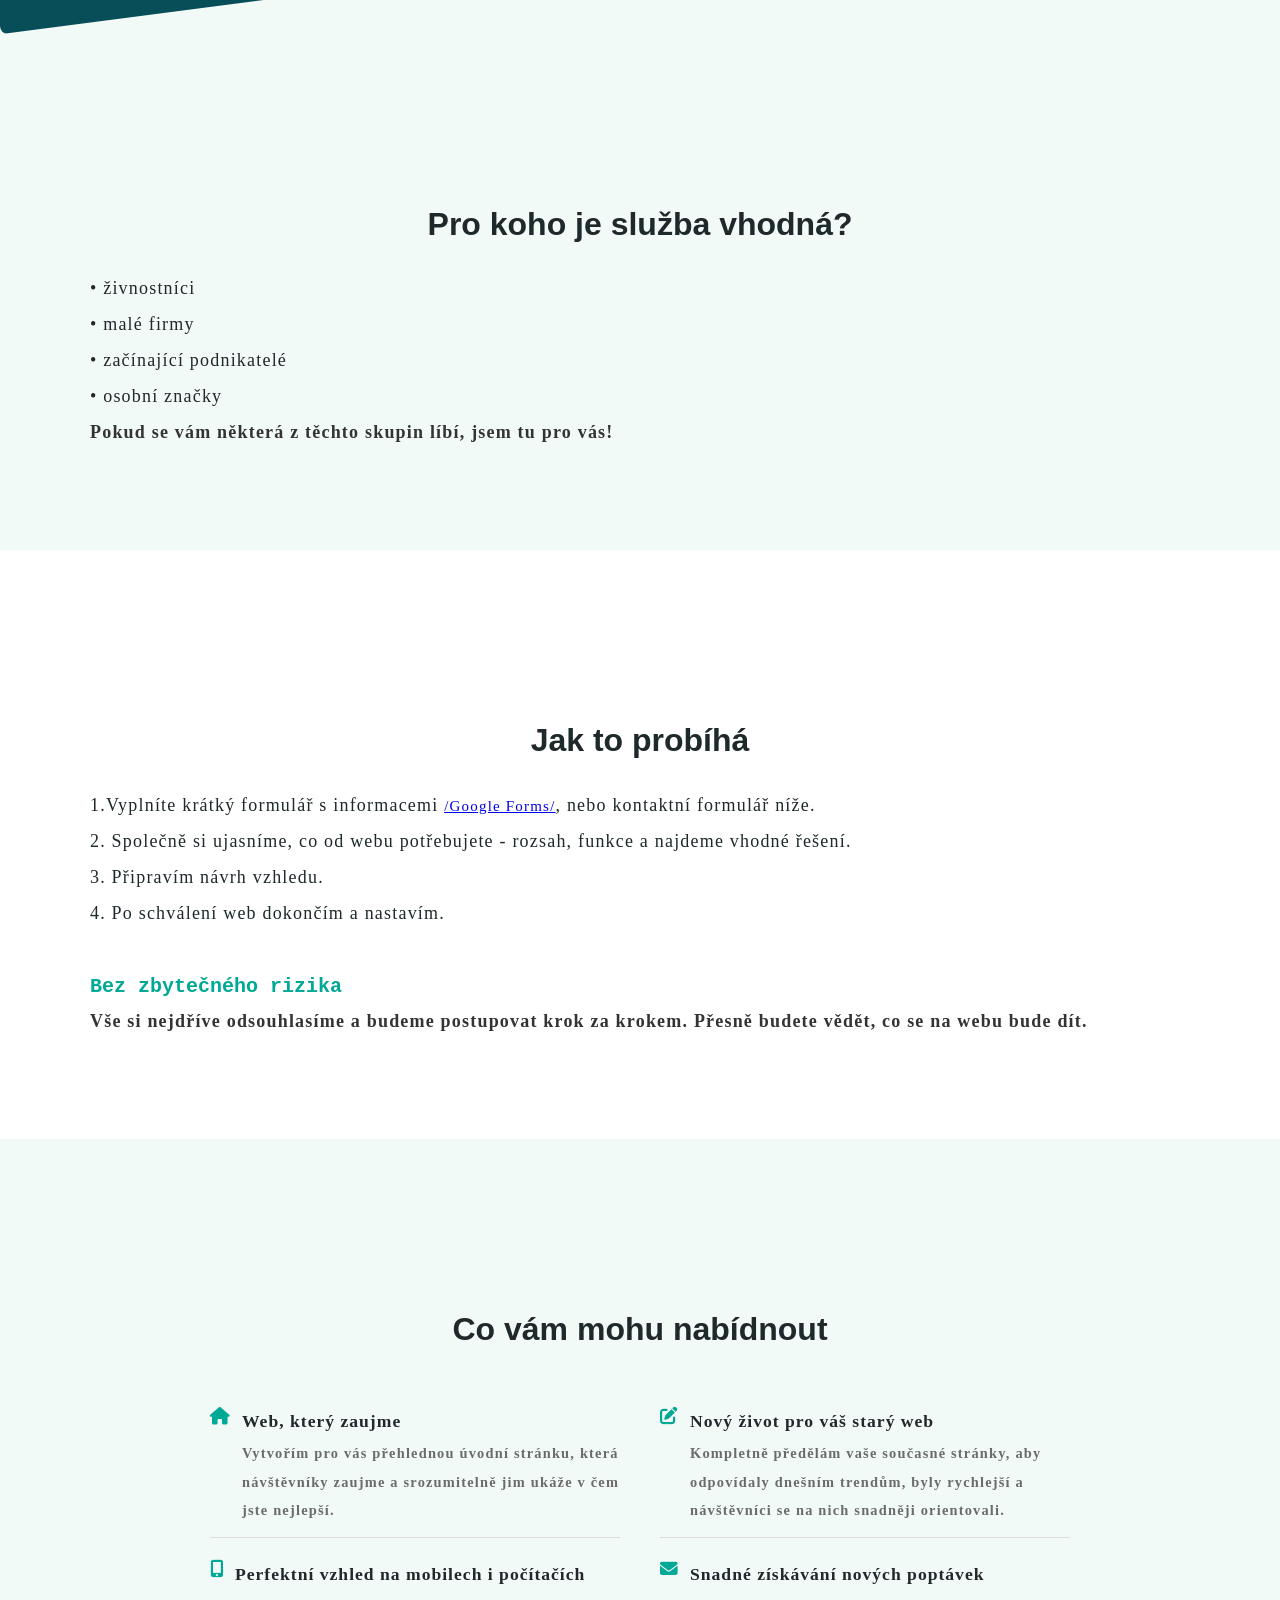
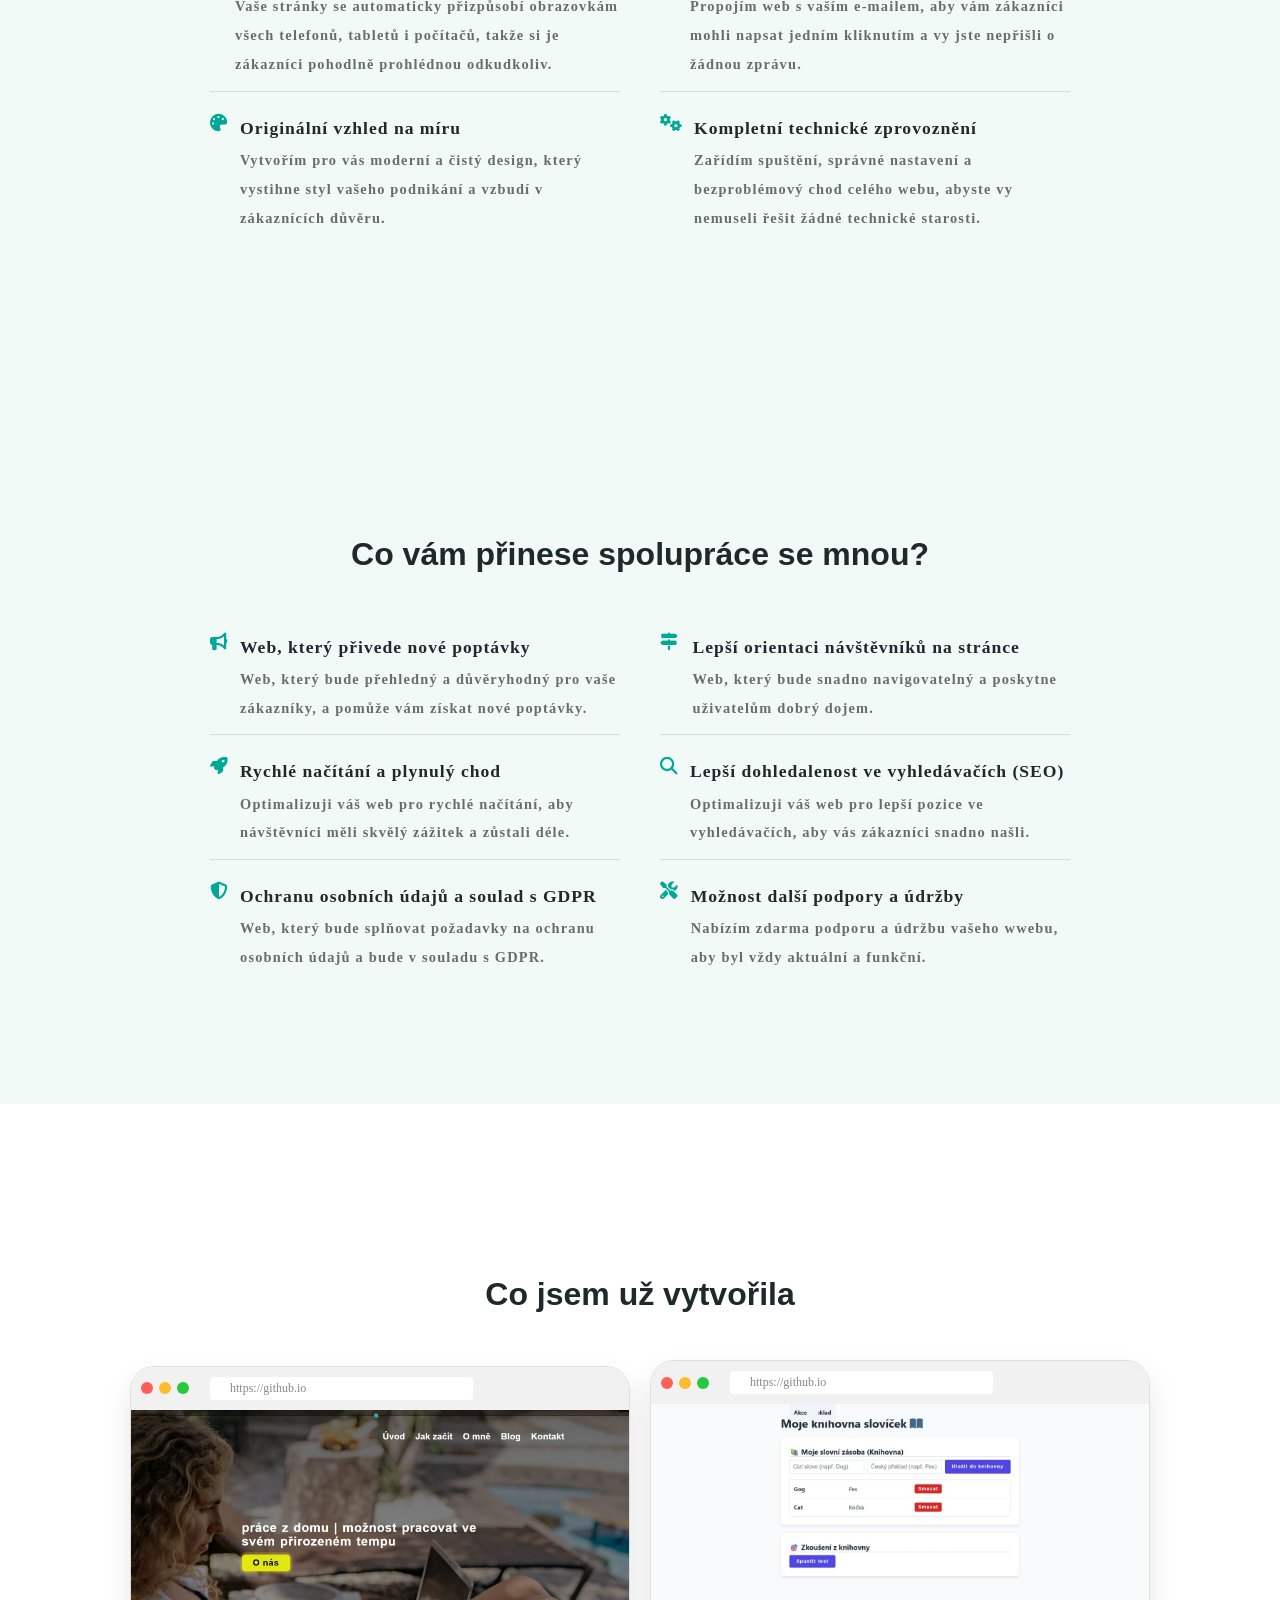
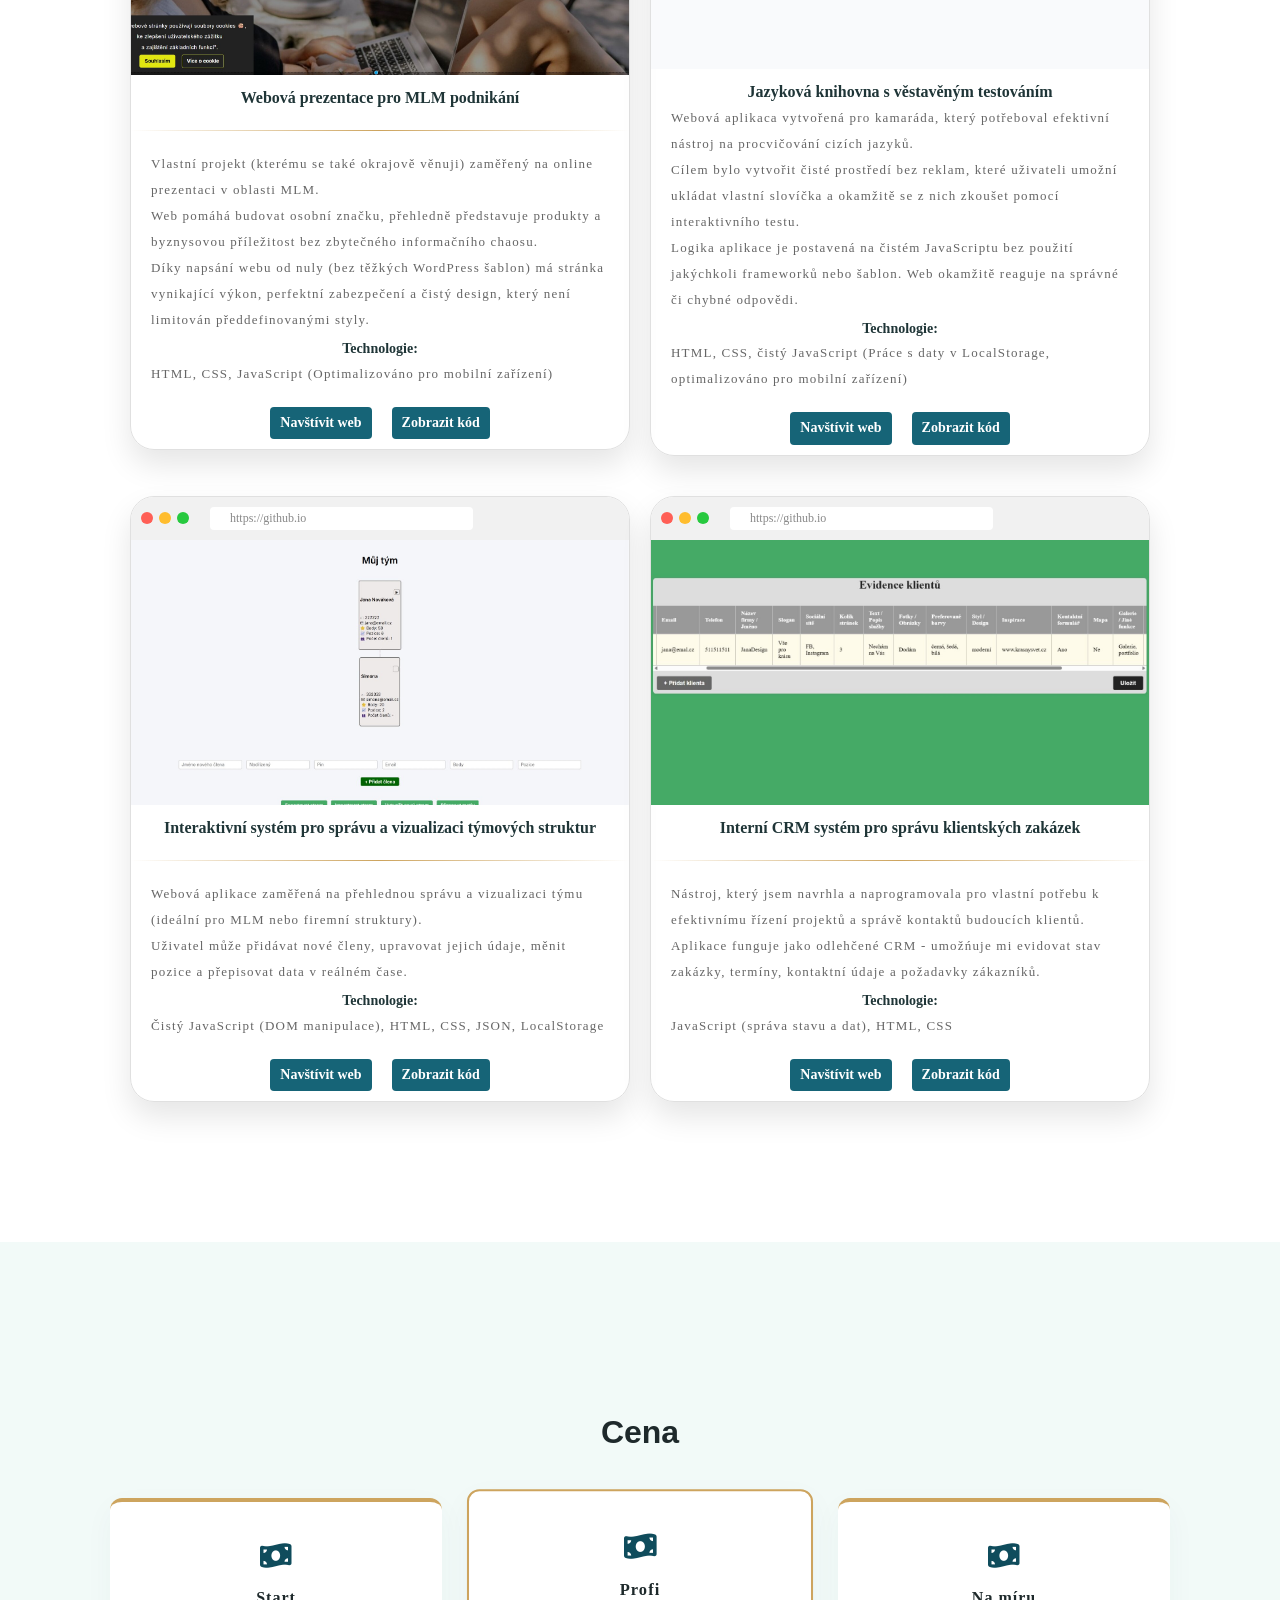
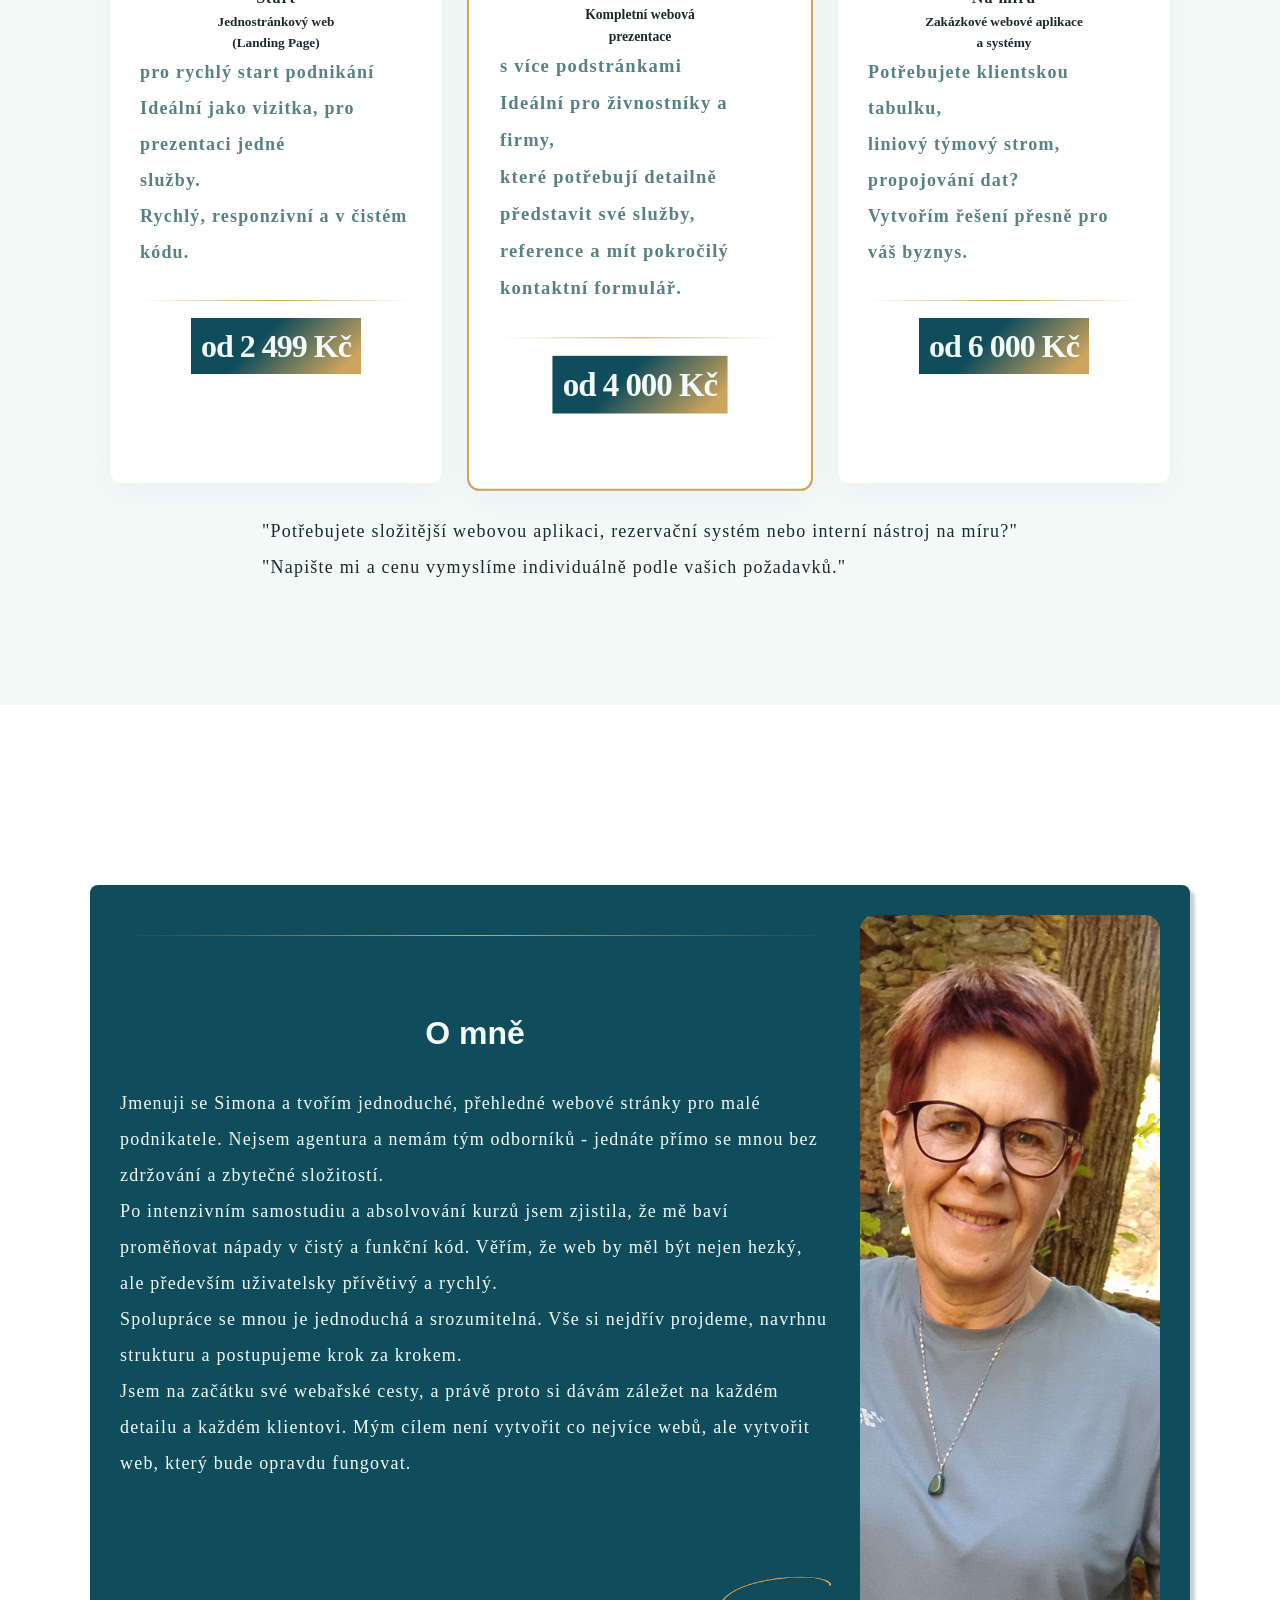
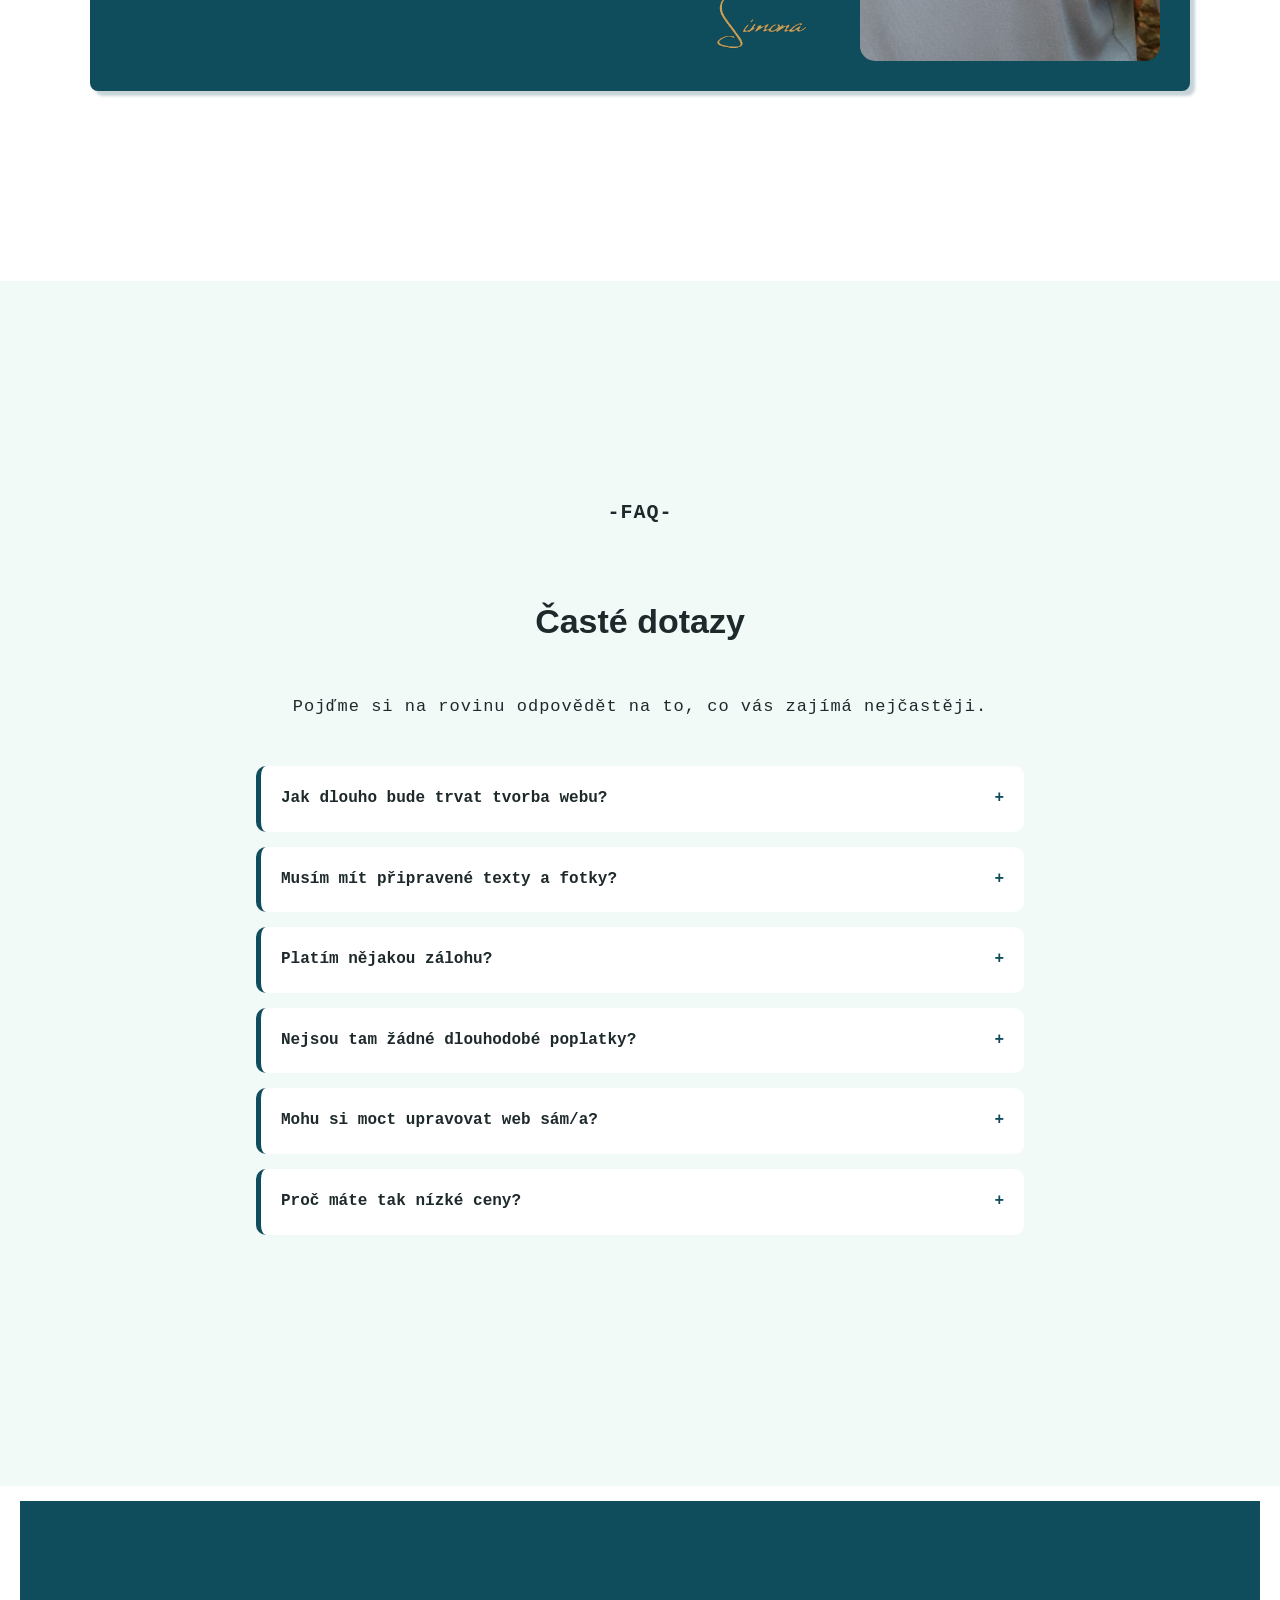
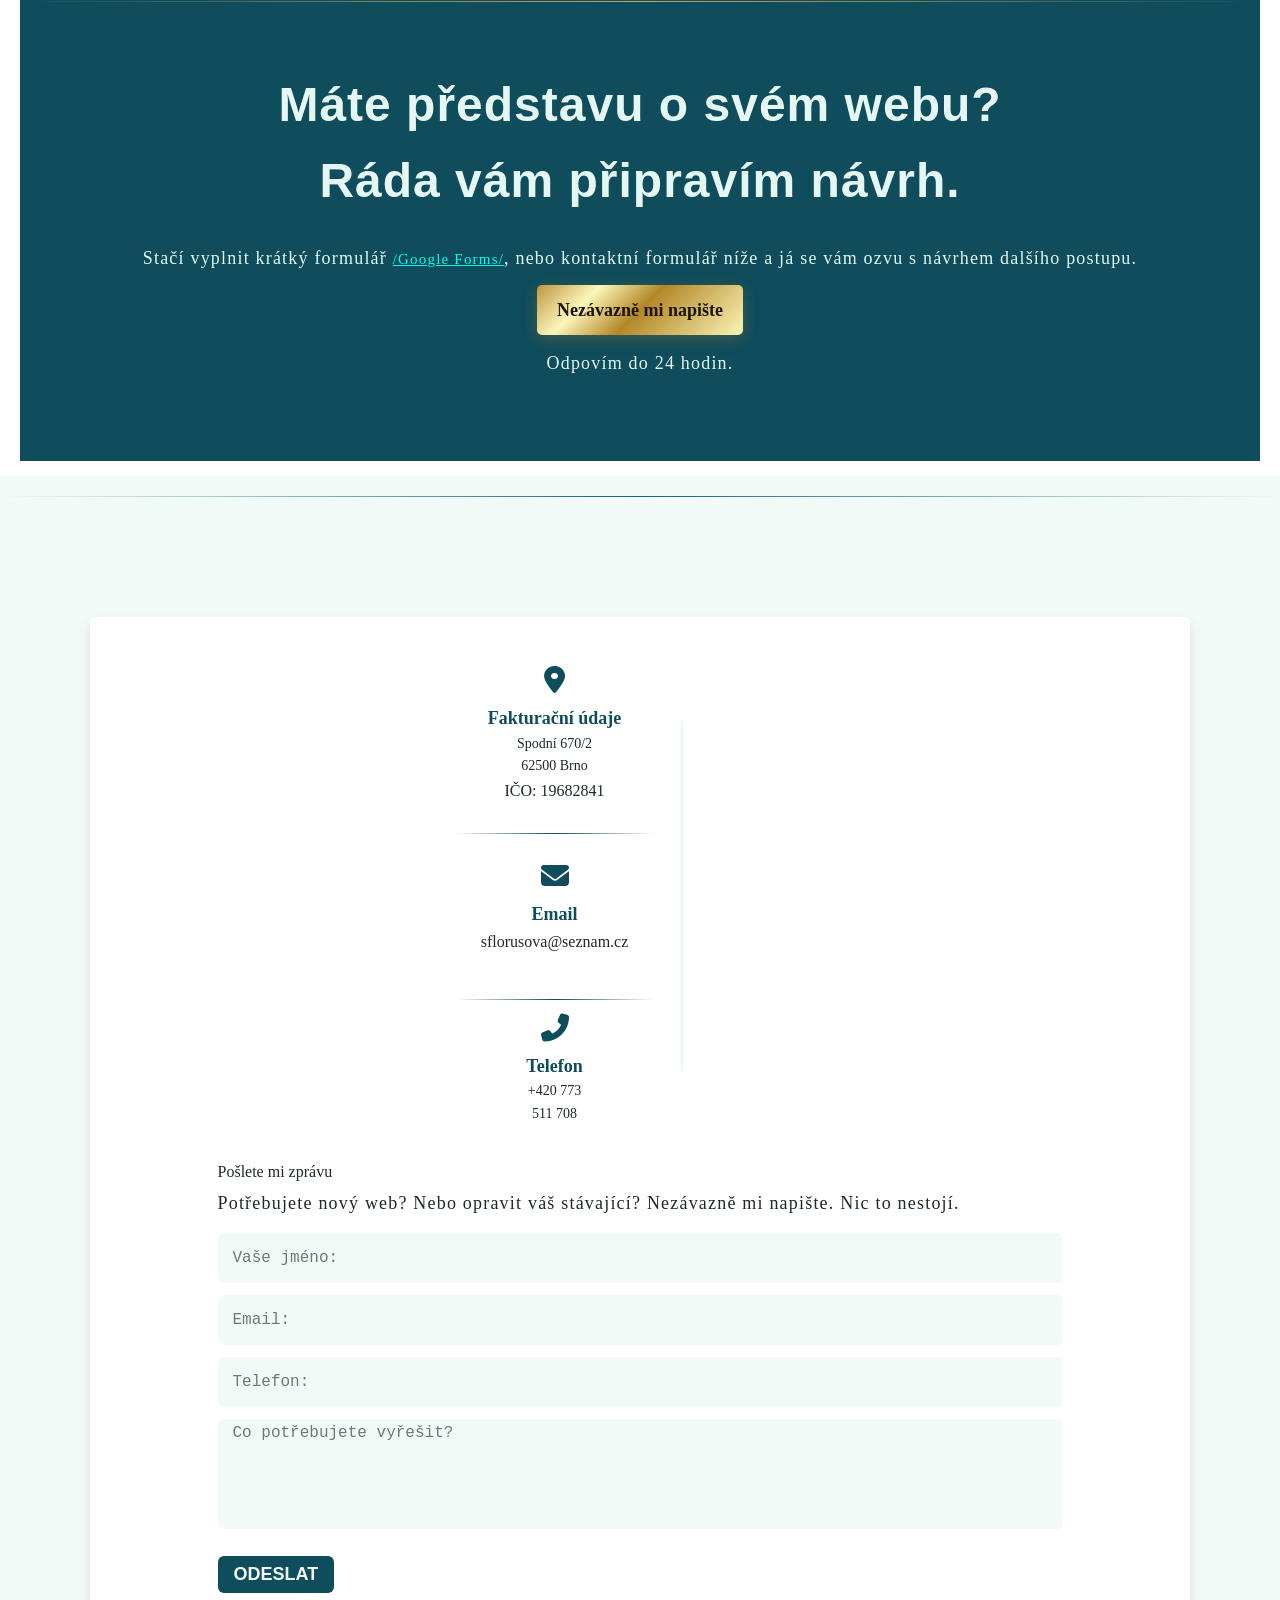
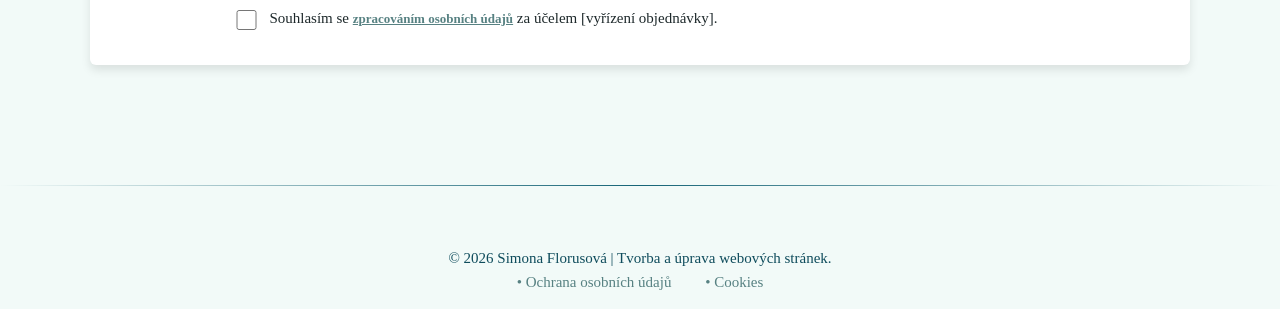
==== commit 64160f51: "Add text" ====
--- a/index.html
+++ b/index.html
@@ -414,8 +414,15 @@
                <div class="pricing-container">
                     <div class="pricing-card">
                          <i class="fa-solid fa-money-bill-wave" style="color: var(--brand-dark-cyan);"></i>
-                         <p class="card-description">Jednostránkový web,</p>
-                         <p class="card-description">Landing Page</p>
+                         <h4>Start</h4>
+                         <h5>Jednostránkový web</h5>
+                         <h5>(Landing Page)</h5>
+
+                         <div class="card-description">
+                              <p>pro rychlý start podnikání</p>
+                              <p>Ideální jako vizitka, pro prezentaci jedné <br> služby.</p>
+                              <p>Rychlý, responzivní a v čistém kódu.</p>
+                         </div>
 
                          <div class="card-divider"></div>
 
@@ -426,8 +433,16 @@
 
                     <div class="pricing-card featured">
                          <i class="fa-solid fa-money-bill-wave" style="color: var(--brand-dark-cyan);"></i>
-                         <p class="card-description">Malý web</p>
-                         <p class="card-description">1 - 3 stránky</p>
+                         <h4>Profi</h4>
+                         <h5>Kompletní webová</h5>
+                         <h5>prezentace</h5>
+
+                         <div class="card-description">
+                              <p>s více podstránkami</p>
+                              <p>Ideální pro živnostníky a firmy,</p>
+                              <p>které potřebují detailně představit své služby,</p>
+                              <p>reference a mít pokročilý kontaktní formulář.</p>
+                         </div>
 
                          <div class="card-divider"></div>
 
@@ -438,14 +453,29 @@
 
                     <div class="pricing-card">
                          <i class="fa-solid fa-money-bill-wave" style="color: var(--brand-dark-cyan);"></i>
-                         <p class="card-description"> Vícestránkový web,</p>
-                         <p class="card-description">3 a více stránek</p>
+                         <h4>Na míru</h4>
+                         <h5>Zakázkové webové aplikace</h5>
+                         <h5>a systémy</h5>
+
+                         <div class="card-description">
+                              <p>Potřebujete klientskou tabulku,</p>
+                              <p>liniový týmový strom,</p>
+                              <p>propojování dat?</p>
+                              <p>Vytvořím řešení přesně pro váš byznys.</p>
+                         </div>
 
                          <div class="card-divider"></div>
 
                          <div class="price-section">
                               <span class="price-value">od 6 000 Kč</span>
                          </div>
+                    </div>
+
+                    <div class="info">
+                         <p class="italic">"Potřebujete složitější webovou aplikaci, rezervační systém nebo interní
+                              nástroj
+                              na míru?"</p>
+                         <p class="italic">"Napište mi a cenu vymyslíme individuálně podle vašich požadavků."</p>
                     </div>
           </section>
 
@@ -709,14 +739,7 @@
      </div>
 
 
-     <script src="js/script.js"></script>
+     <script src="js/script.js" defer></script>
 </body>
 
-</html>
-<!--
-          <h1>Moderní webové stránky v <span id="typing-text" class="gold-text">
-               
-               <div class="new-line container"></div>
-          </span>
-     </h1>
-     -->+</html>
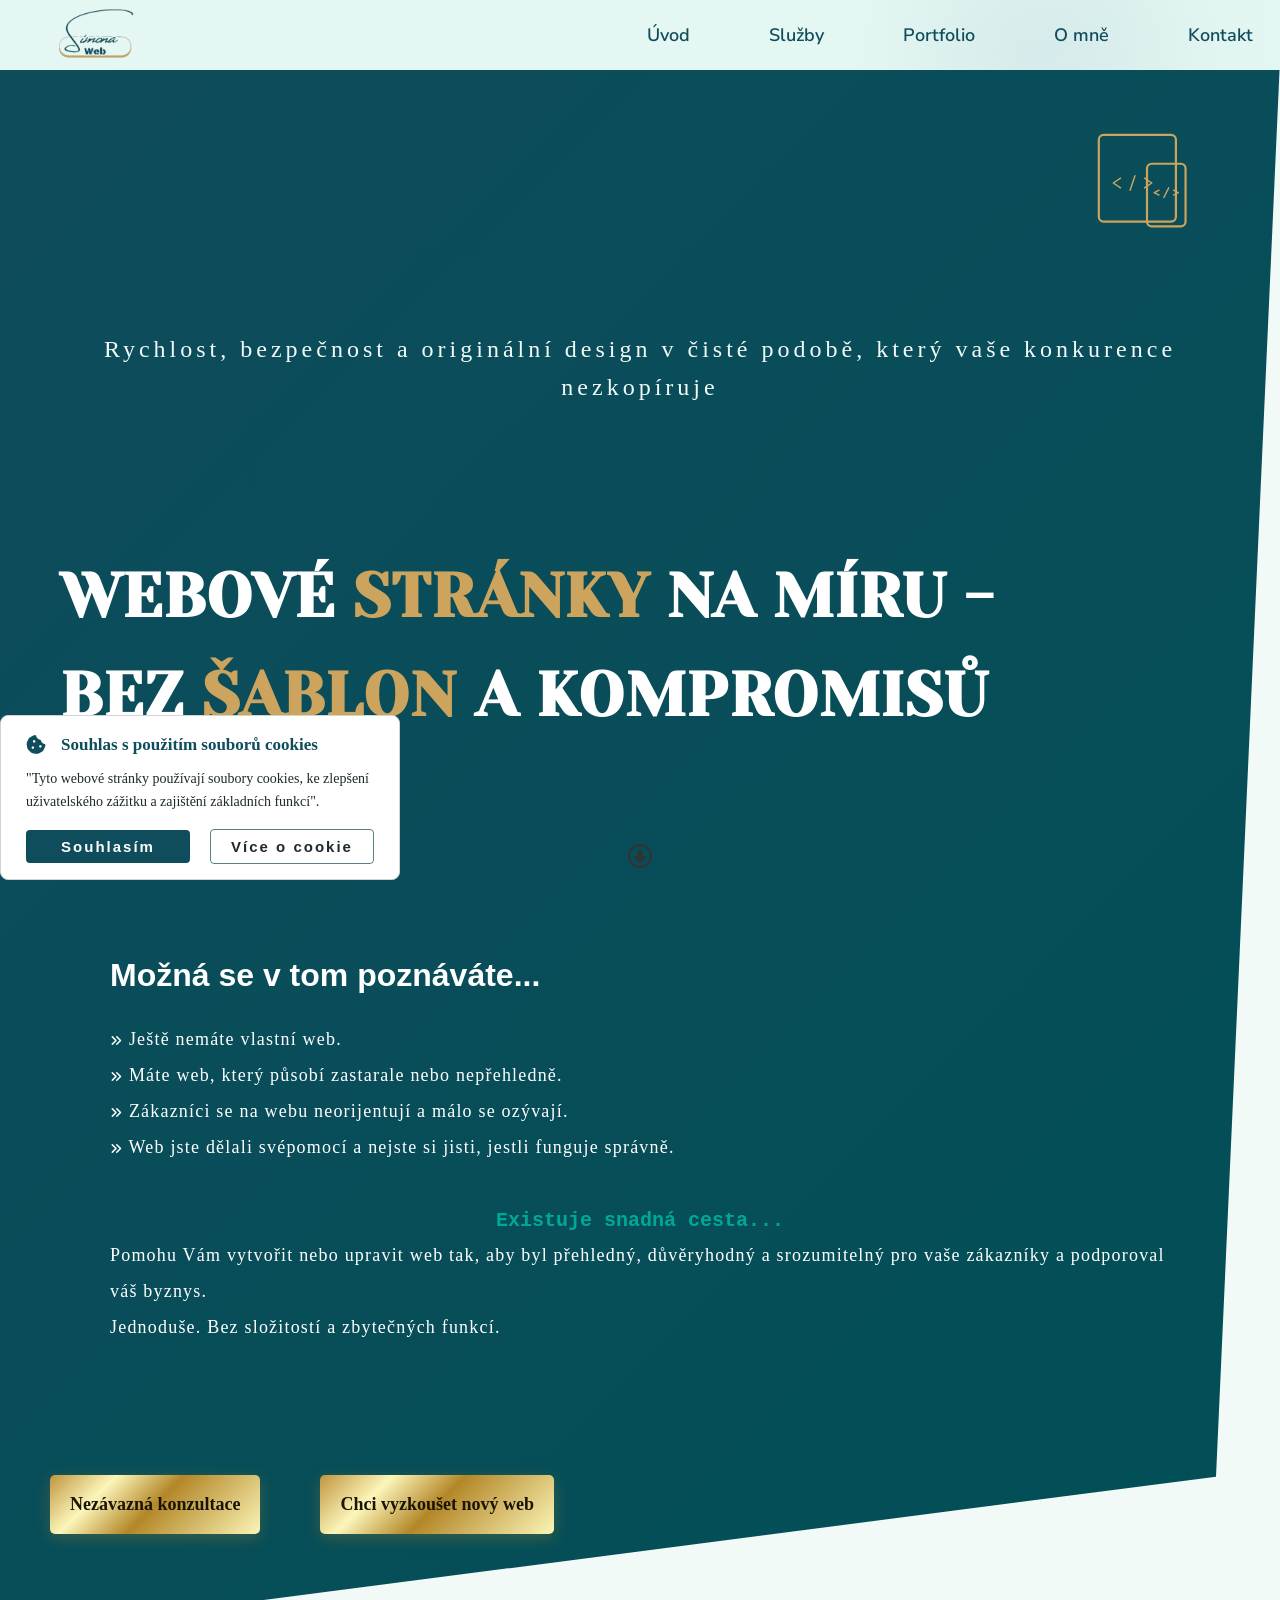
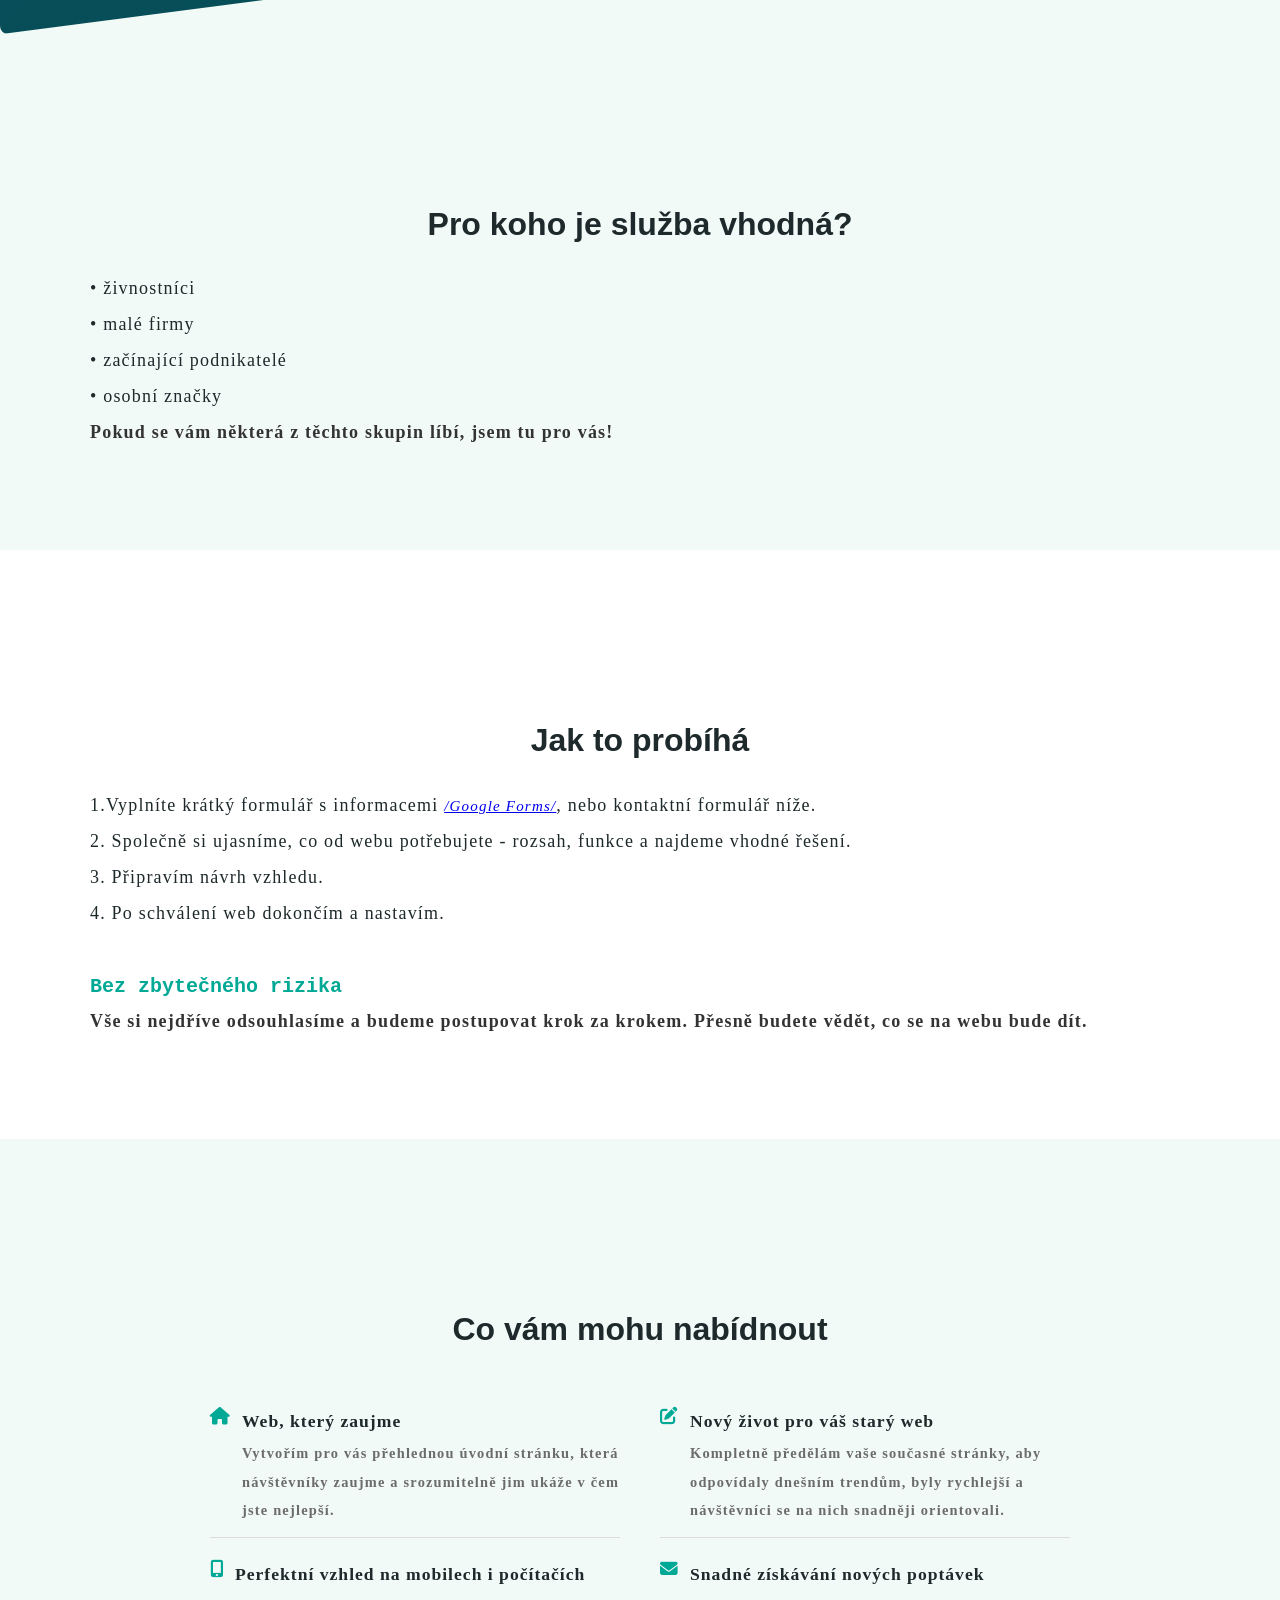
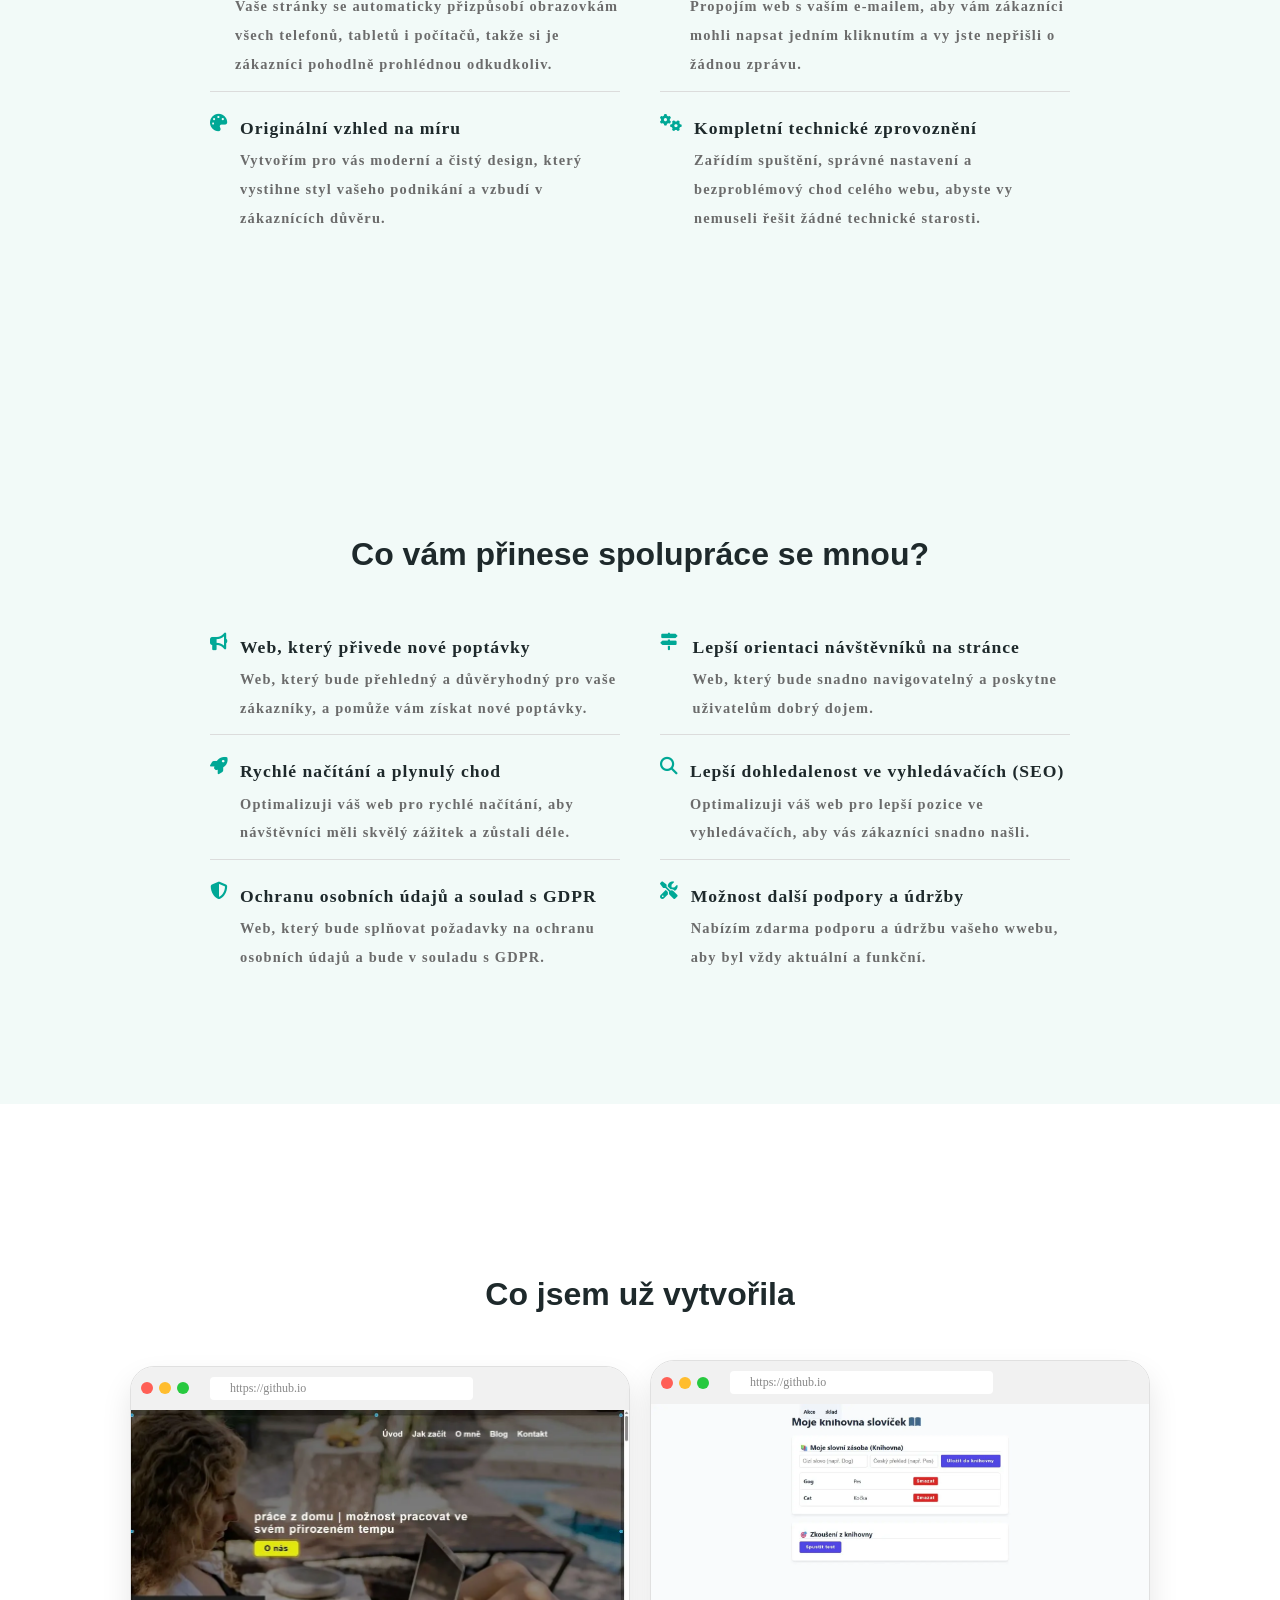
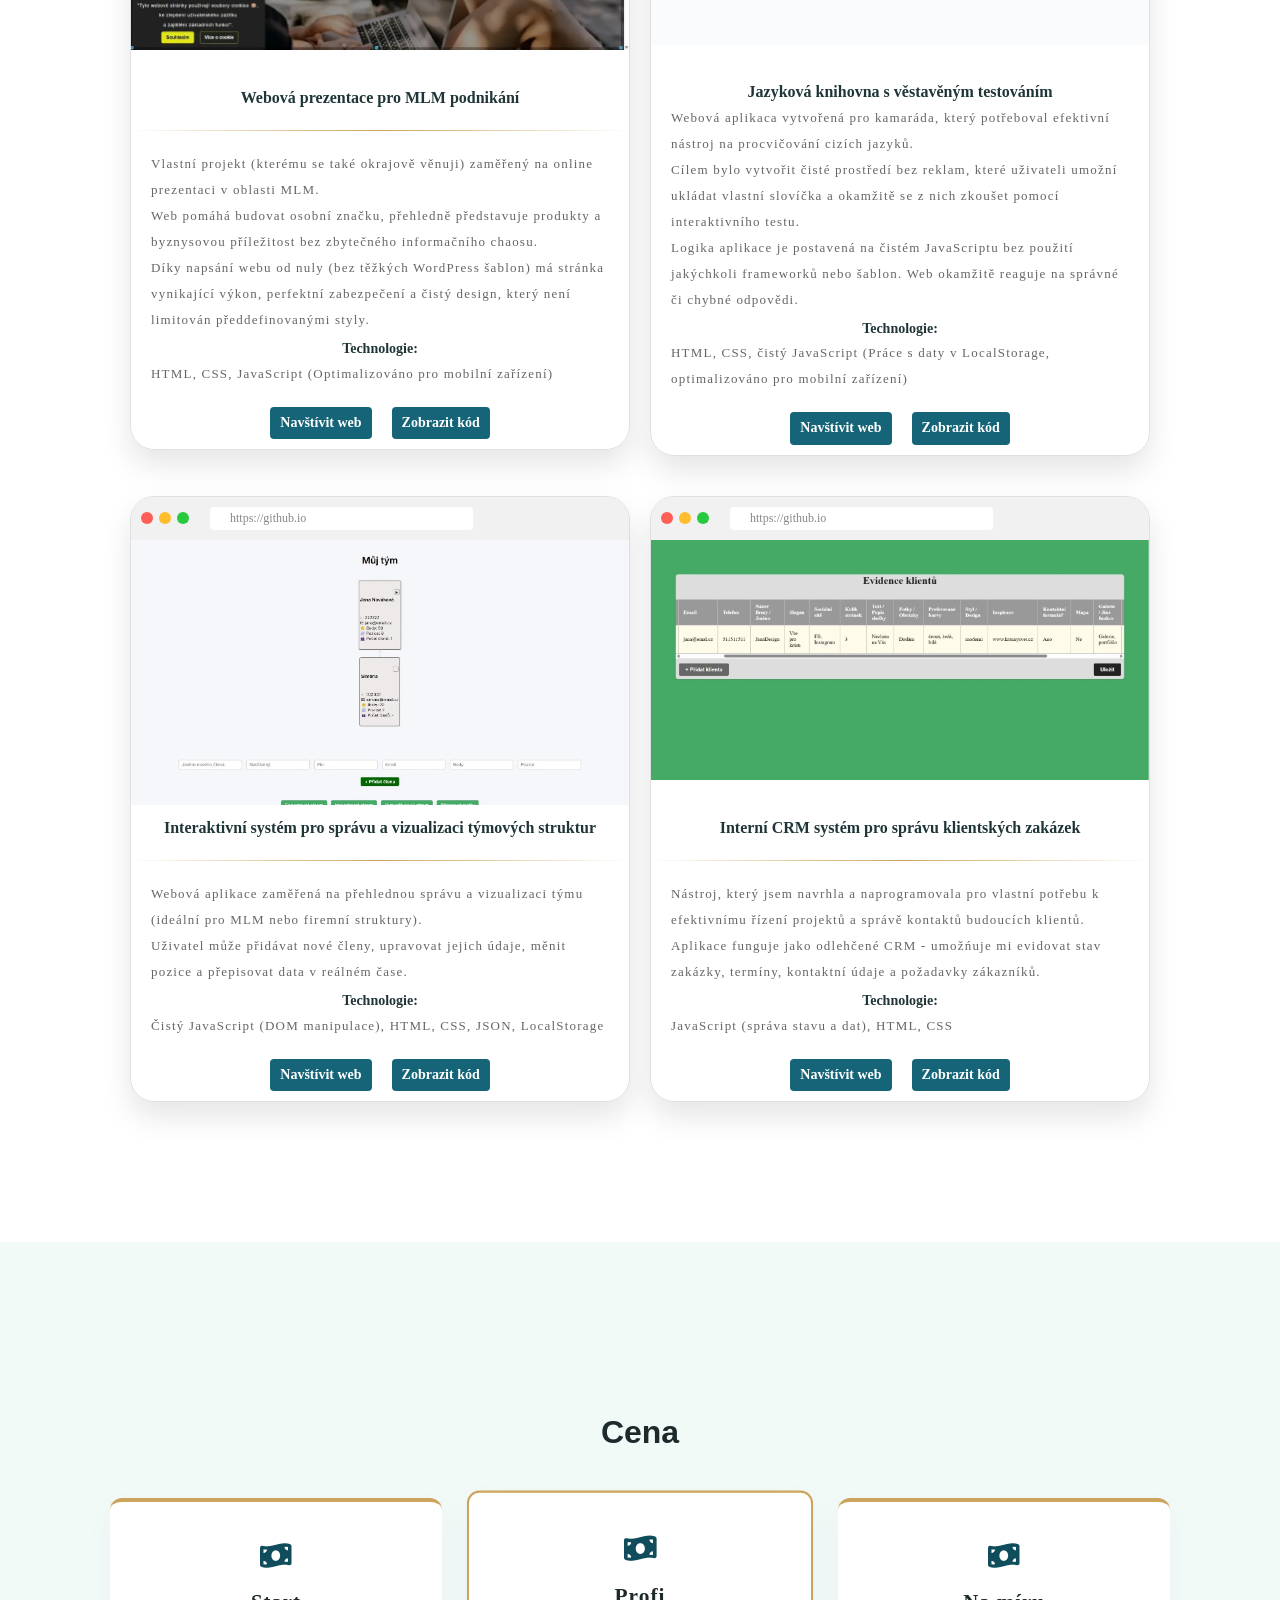
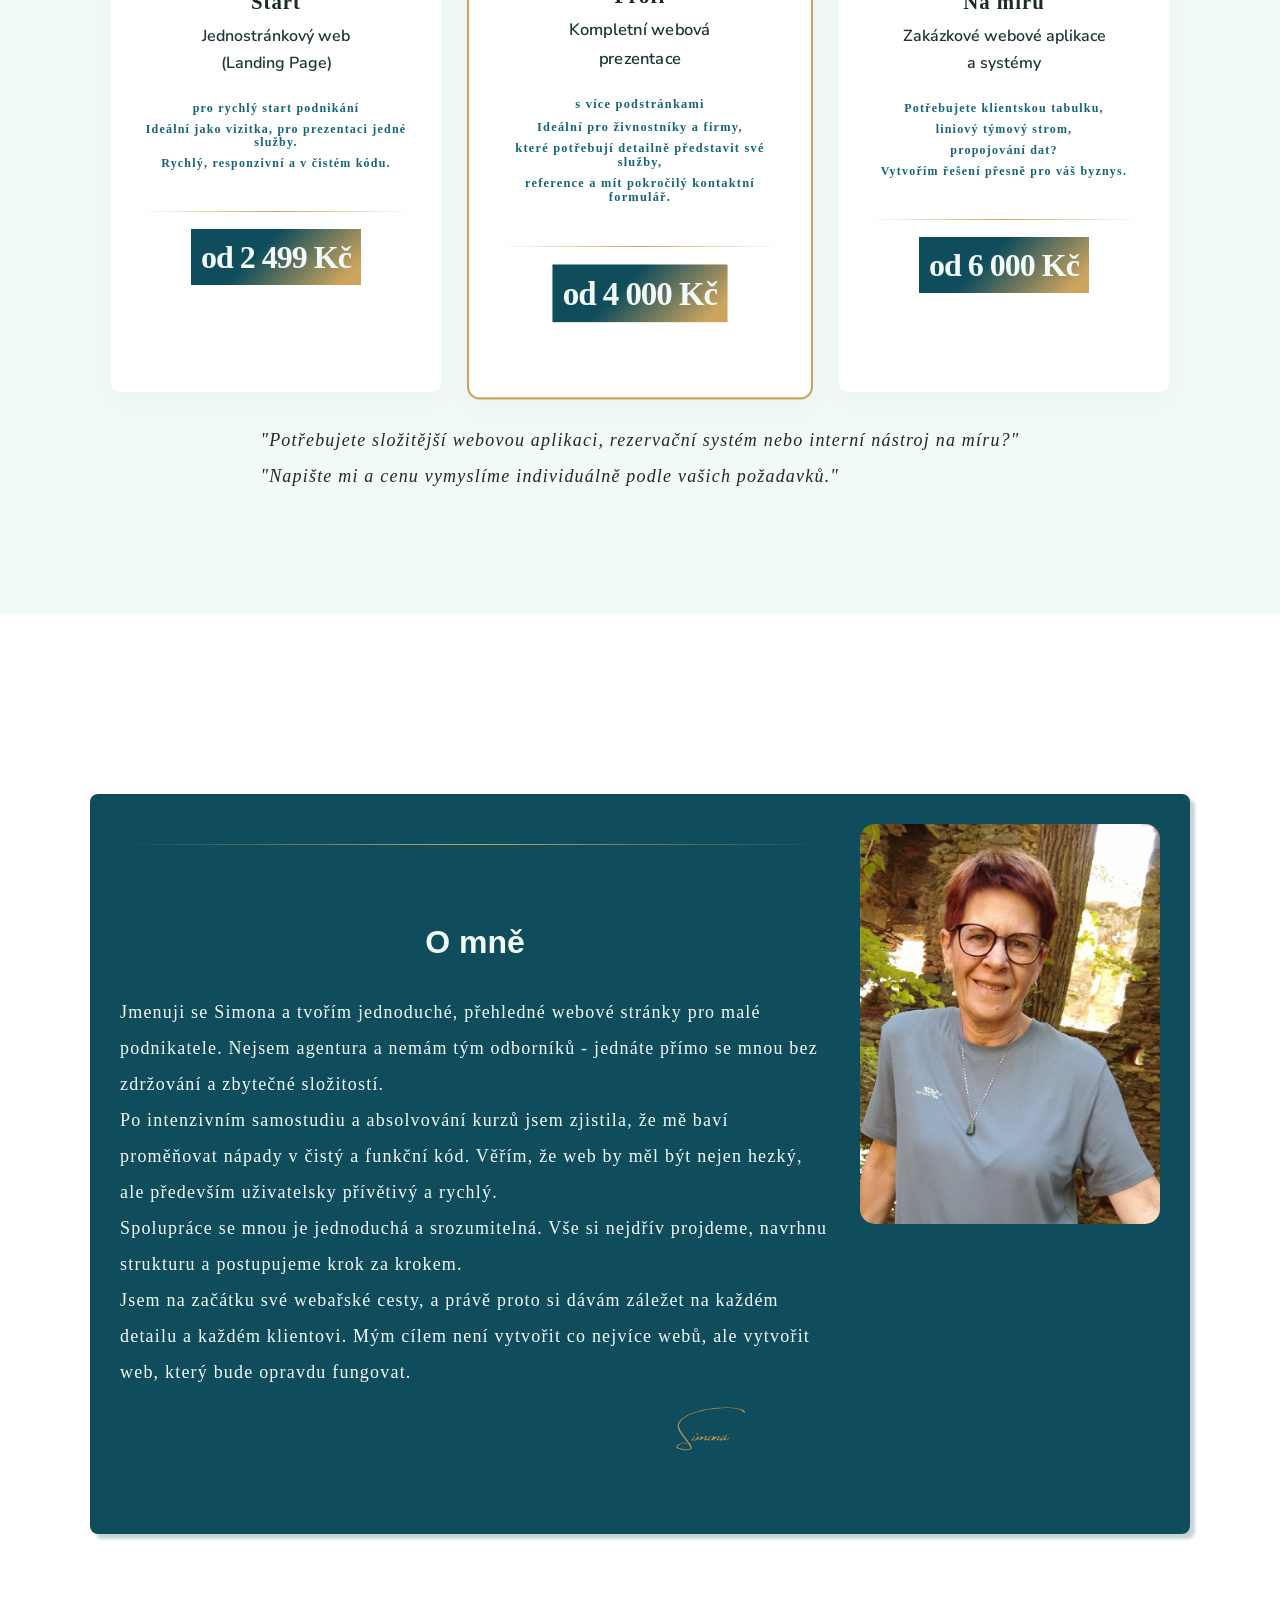
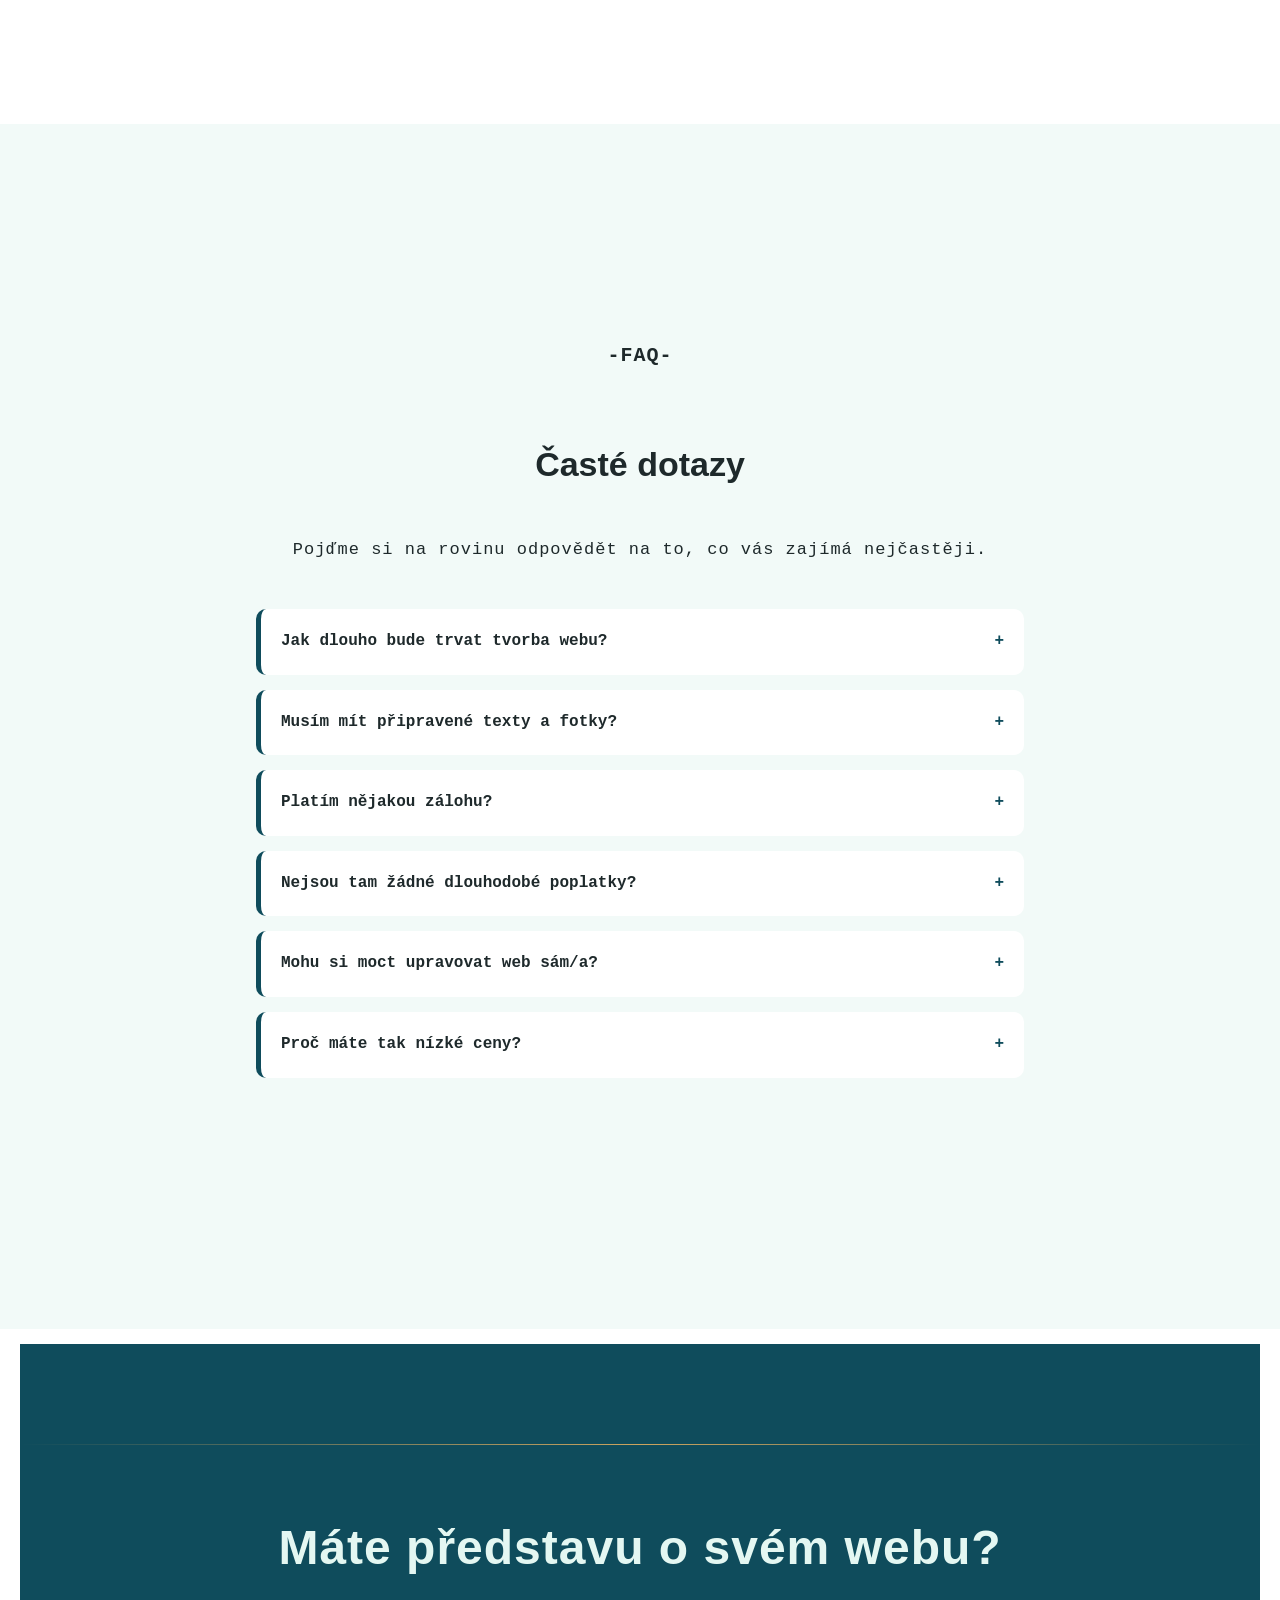
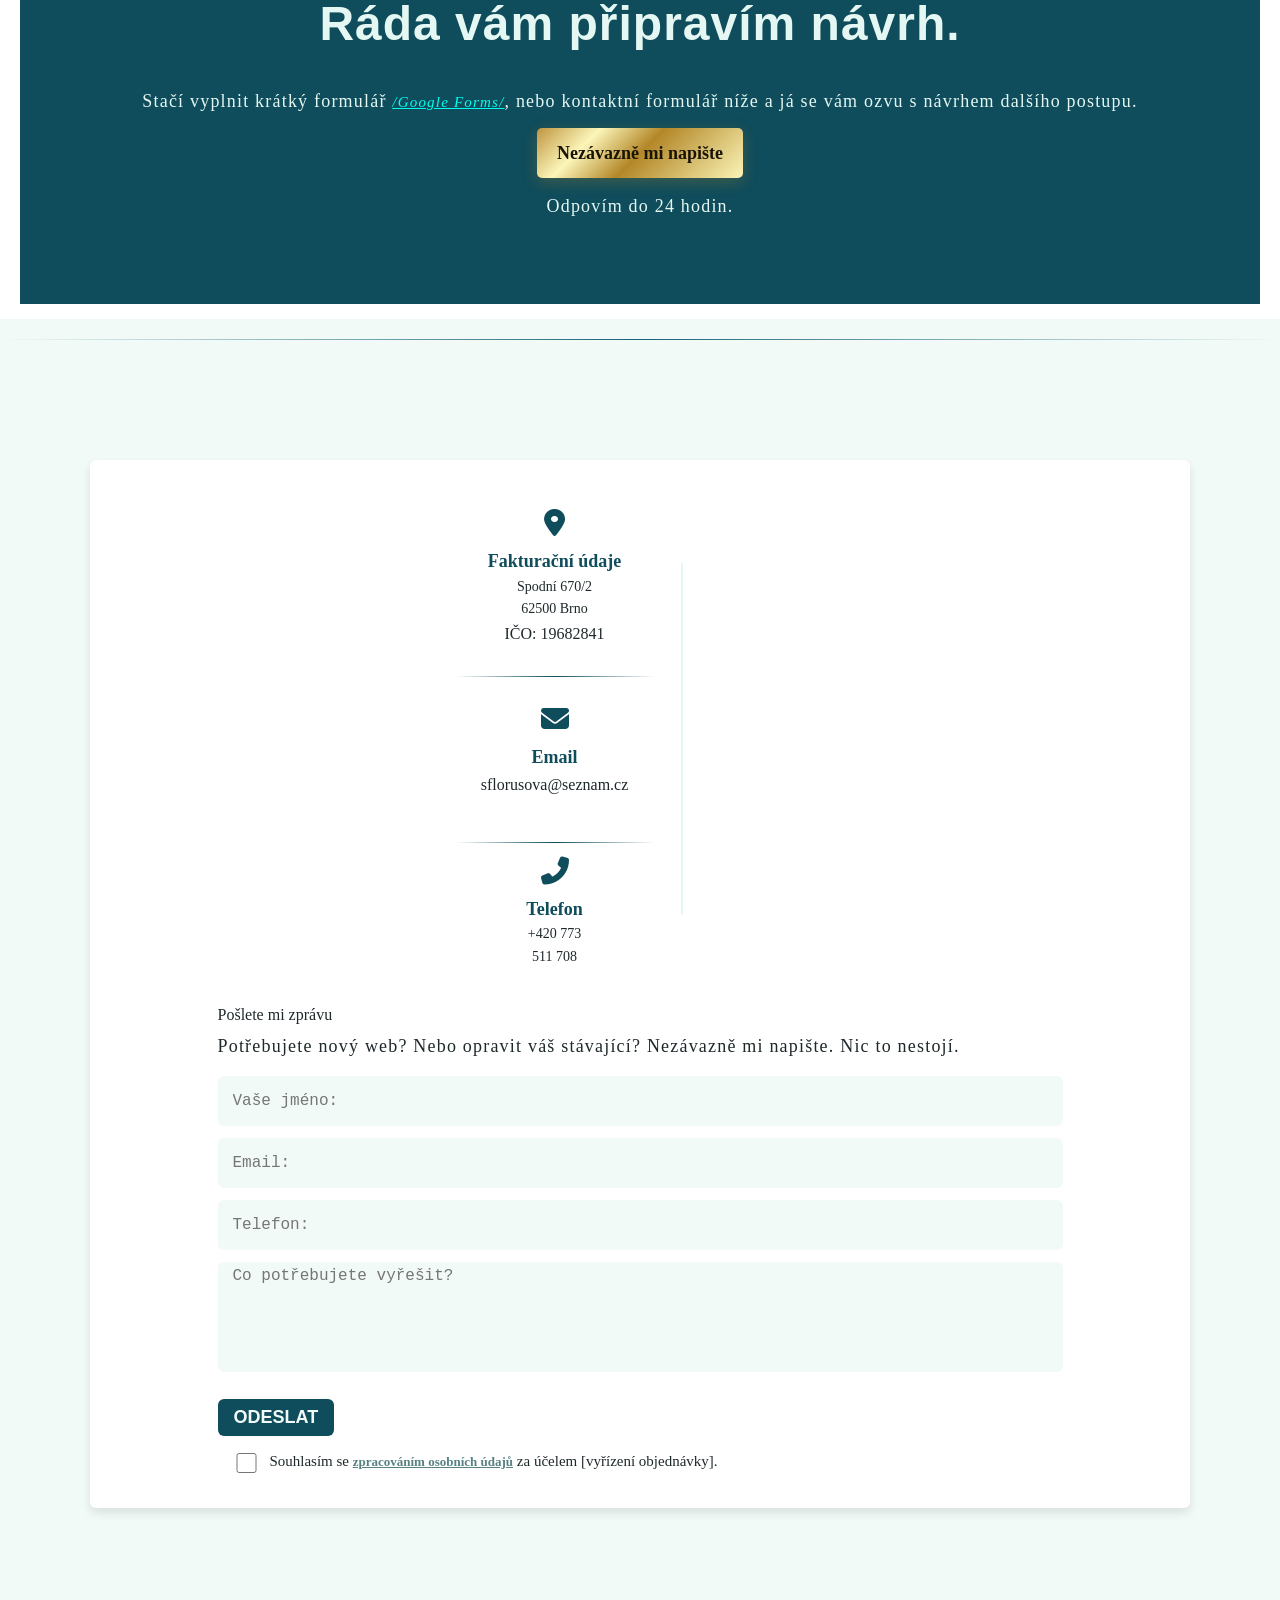
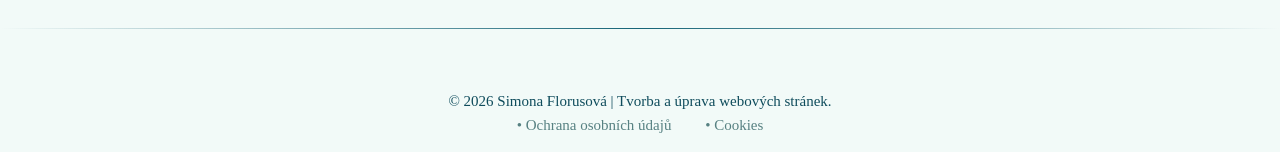
==== commit 9bf0ffa4: "change img" ====
--- a/index.html
+++ b/index.html
@@ -8,15 +8,15 @@
           content="Tvořím jednoduché, přehledné webové stránky pro malé podnikatele. Pomohu vám získat nové zákazníky a zlepšit online prezentaci vašeho podnikání. Rychle, kvalitně a bez zbytečných komplikací." />
      <meta charset="UTF-8">
      <meta name="viewport" content="width=device-width, initial-scale=1.0">
-     <link rel="icon" type="img/png" sizes="32x32" href="img/favicon-32x32.png">
-     <link rel="preconnect" href="https://fonts.googleapis.com">
-     <link rel="preconnect" href="https://fonts.gstatic.com" crossorigin>
+     <link rel="icon" type="img/webp" sizes="32x32" href="img/favicon-32x32.webp">
+     <link rel="preconnect" href="https://googleapis.com">
+     <link rel="preconnect" href="https://gstatic.com" crossorigin>
      <link href="https://fonts.googleapis.com/css2?family=Yeseva One:wght@400;500;600;700;800&family=Nunito Sans:wght@500;700;800&display=swap"
           rel="stylesheet">
-     <link rel="stylesheet" href="https://cdnjs.cloudflare.com/ajax/libs/font-awesome/6.5.2/css/all.min.css"
-          integrity="sha512-SnH5WK+bZxgPHs44uWIX+LLJAJ9/2PkPKZ5QiAj6Ta86w+fsb2TkcmfRyVX3pBnMFcV7oQPJkl9QevSCWr3W6A=="
-          crossorigin="anonymous" referrerpolicy="no-referrer" />
+     <link rel="stylesheet" href="https://cloudflare.com" media="print" onload="this.media='all'">
      <link rel="stylesheet" href="css/style.css">
+
+     <link rel="stylesheet" href="css/all.min.css">
      <link rel="stylesheet" href="css/queries.css">
      <script src="https://code.jquery.com/jquery-3.7.1.min.js"
           integrity="sha256-/JqT3SQfawRcv/BIHPThkBvs0OEvtFFmqPF/lYI/Cxo=" crossorigin="anonymous"></script>
@@ -30,12 +30,12 @@
 
                <!-- Hamburger -->
                <div class="mobile-nav-icon">
-                    <img src="img/hamburgerMenu.png" alt="" class="jq--nav-icon">
+                    <img src="img/hamburgerMenu.webp" alt="" class="jq--nav-icon">
                </div>
 
                <!-- Logo -->
                <a href="#" class="logo">
-                    <img src="img/logo_small.png" alt="simonaweb">
+                    <img src="img/logo_small.webp" alt="">
                </a>
 
                <!-- Navigace -->
@@ -286,7 +286,7 @@
 
                          <!-- Samotný oříznutý obrázek webu-->
                          <div class="browser-content">
-                              <img src="img/mlm-nahled.jpg" alt="Náhled MLM webu">
+                              <img src="img/mlm-nahled.webp" alt="" width="662" height="319">
                          </div>
 
                          <h5>Webová prezentace pro MLM podnikání</h5>
@@ -319,7 +319,7 @@
 
                          <!-- Samotný oříznutý obrázek webu-->
                          <div class="browser-content">
-                              <img src="img/library-nahled.jpg" alt="Náhled knihovny">
+                              <img src="img/library-nahled.webp" alt="" width="100%" height="100%">
                          </div>
 
                          <h5>Jazyková knihovna s věstavěným testováním</h5>
@@ -354,7 +354,7 @@
 
                          <!-- Samotný oříznutý obrázek webu-->
                          <div class="browser-content">
-                              <img src="img/tree.jpg" alt="Náhled liniového stromu">
+                              <img src="img/tree.webp" alt="" width="100%" height="100%">
                          </div>
 
                          <h5>Interaktivní systém pro správu a vizualizaci týmových struktur</h5>
@@ -385,7 +385,7 @@
 
                          <!-- Samotný oříznutý obrázek webu-->
                          <div class="browser-content">
-                              <img src="img/clients.jpg" alt="Náhled klientů">
+                              <img src="img/clients.webp" alt="" width="100%" height="100%">
                          </div>
 
                          <h5>Interní CRM systém pro správu klientských zakázek</h5>
@@ -483,7 +483,7 @@
           <section id="omne" class="section-white fade-in">
                <div class="container column">
                     <div class="aboutbox-row reversed">
-                         <img src="img/jalukov.jpg" alt="">
+                         <img src="img/jalukov.webp" alt="" width="300" height="400">
                          <div class="text-content">
                               <div class="card-divider"></div>
 
@@ -512,7 +512,7 @@
                                    opravdu
                                    fungovat.
                               </p>
-                              <div class="author"> <img src="img/podpis_small.png" alt="">
+                              <div class="author"> <img src="img/podpis_small.webp" alt="" width="180" height="100">
                               </div>
                          </div>
                     </div>
--- a/css/style.css
+++ b/css/style.css
@@ -59,13 +59,6 @@
      --highlight-bg: #00ffef;
      --card-bg: #ffffff;
 }
-
-/*.hero-logo img {
-     width: 180px;
-     height: 150px;
-     margin: 20px;
-     float: right !important;
-}*/
 
 svg {
      margin-right: 50px;
@@ -211,10 +204,6 @@
      align-items: center;
      position: relative;
      overflow: hidden;
-     /* clip-path: polygon(0 0, 100% 0, 95% 90%, 0 100%) !important;*/
-     /* border-bottom-left-radius: 50% 20%;
-     border-bottom-right-radius: 50% 20%;*/
-     /* clip-path: ellipse(80% 100% at 50% 0%);*/
 
      /* spuštění animace - oříznutí tvaru*/
      animation: shapeReveal 1.6s cubic-bezier(0.25, 1, 0.5, 1) forwards;
@@ -550,8 +539,8 @@
 }
 
 .browser-content img {
-     width: 100%;
-     height: 100%;
+     max-width: 100%;
+     height: auto;
      object-fit: cover;
      /* zajistí, že se obrázek neroztáhne, ale ořízne*/
      object-position: top;
@@ -632,6 +621,37 @@
      position: relative;
 }
 
+.card-description {
+     display: block;
+     margin: 15px 0;
+}
+
+.pricing-card h4 {
+     font-size: 1.3rem;
+     font-weight: 700;
+     margin-bottom: 5px;
+     margin-top: 0;
+     color: var(--text-dark);
+}
+
+.pricing-card h5 {
+     font-size: 1rem !important;
+     font-family: 'Nunito Sans', Arial, Helvetica, sans-serif;
+     font-weight: 600;
+     margin-bottom: 2px;
+     color: var(--text-main);
+}
+
+.pricing-card p {
+     font-size: 0.75rem;
+     text-align: center;
+     font-weight: 600;
+     color: var(--color-hover);
+     margin-bottom: 5px;
+     margin-top: 8px;
+     line-height: 1.1;
+}
+
 .pricing-card i {
      font-size: 28px;
      margin-bottom: 15px;
@@ -653,17 +673,16 @@
      transform: scale(1.03);
 }
 
+.pricing-card.featured h5 {
+     font-size: 1rem !important;
+     font-family: 'Nunito Sans', Arial, Helvetica, sans-serif;
+     font-weight: 600;
+     margin-bottom: 2px;
+     color: var(--text-main);
+}
+
 .pricing-card.featured:hover {
      transform: translateY(-5px);
-}
-
-.card-description {
-     color: var(--text-muted);
-     text-align: center !important;
-     font-size: 0.95rem;
-     font-weight: 600;
-     line-height: 1.5;
-     margin-bottom: 10px;
 }
 
 .price-section {
@@ -681,6 +700,11 @@
      -webkit-text-fill-color: var(--bg-light-mint);
 }
 
+.info {
+     font-size: 0.9rem;
+     line-height: 0.9;
+}
+
 
 /* O mně */
 .aboutbox-row {
@@ -698,8 +722,6 @@
 
 .aboutbox-row img {
      flex: 0 1 300px;
-     max-width: 300px;
-     height: auto;
      border-radius: 15px;
      object-fit: cover;
 }
@@ -714,8 +736,7 @@
 
 .author {
      margin-bottom: 0;
-     width: 180px;
-     height: 180px;
+
      float: right;
      margin-right: 35px;
 }
@@ -1232,9 +1253,6 @@
      text-decoration: underline;
      color: #fff;
 }
-
-/* Zásady ochrany */
-
 
 /* Šipka */
 #scrollToTop {
@@ -1263,6 +1281,10 @@
 }
 
 /* Znovu použitelné */
+.italic {
+     font-style: italic;
+}
+
 .card-divider {
      height: 1px;
      background: linear-gradient(to right, transparent, #cda45e, transparent);
@@ -1290,19 +1312,4 @@
 .container {
      max-width: 100%;
      margin: 0 auto;
-}
-
-/* užitečné kódy */
-
-/*filter: invert(1);
-/* filter na ikonu hamburgeru, když je tmavším pozadí (černá) a potřebuji bílou*/
-
-/* overflow = přetékání textu
-   marquee = vyjížděcí text*/
-
-/* Přesné zarovnání na střed výšky řádku - ikony atd. */
-/* vertical-align: middle;
-
-/*  box-shadow: 0 30px 18px -4px rgba(11, 11, 12, 0.08),
- 0 6px 6px -4px rgba(11, 11, 12, 0.05);
- box-shadow -- nadnášející */+}
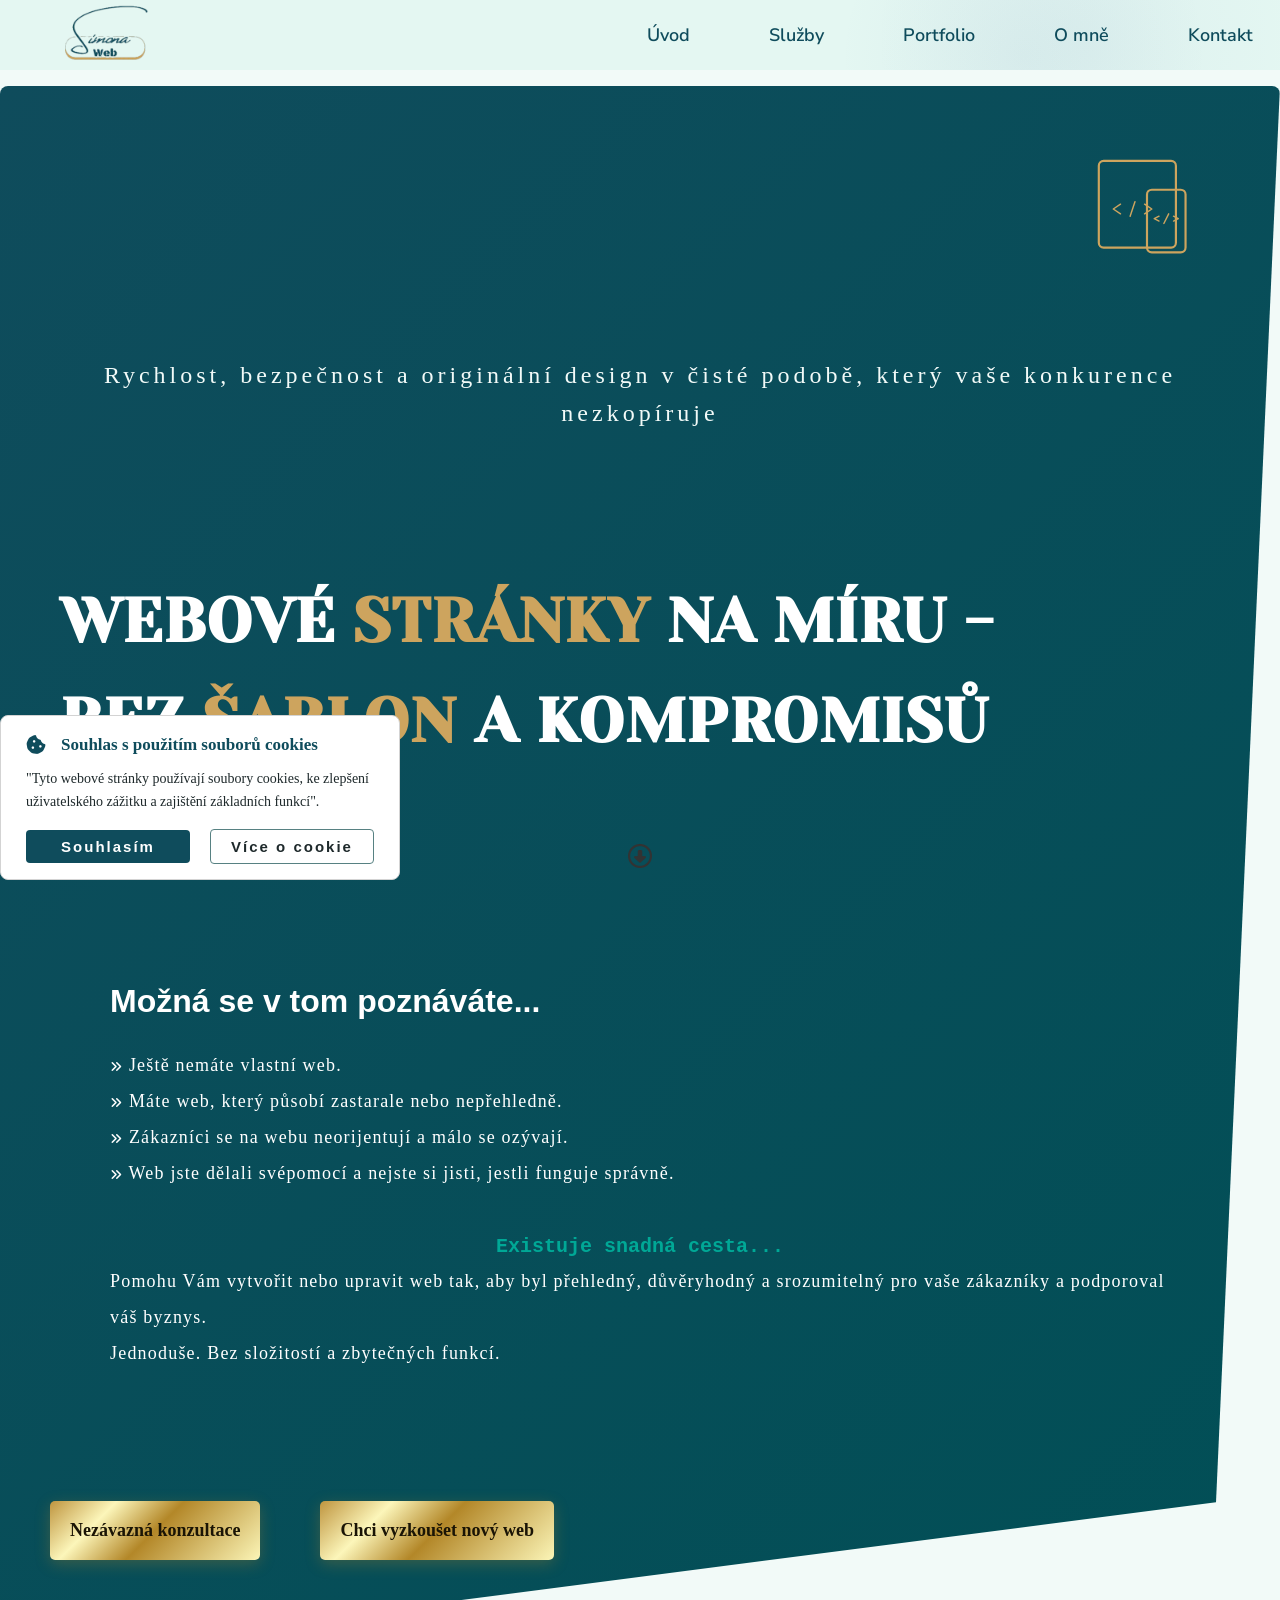
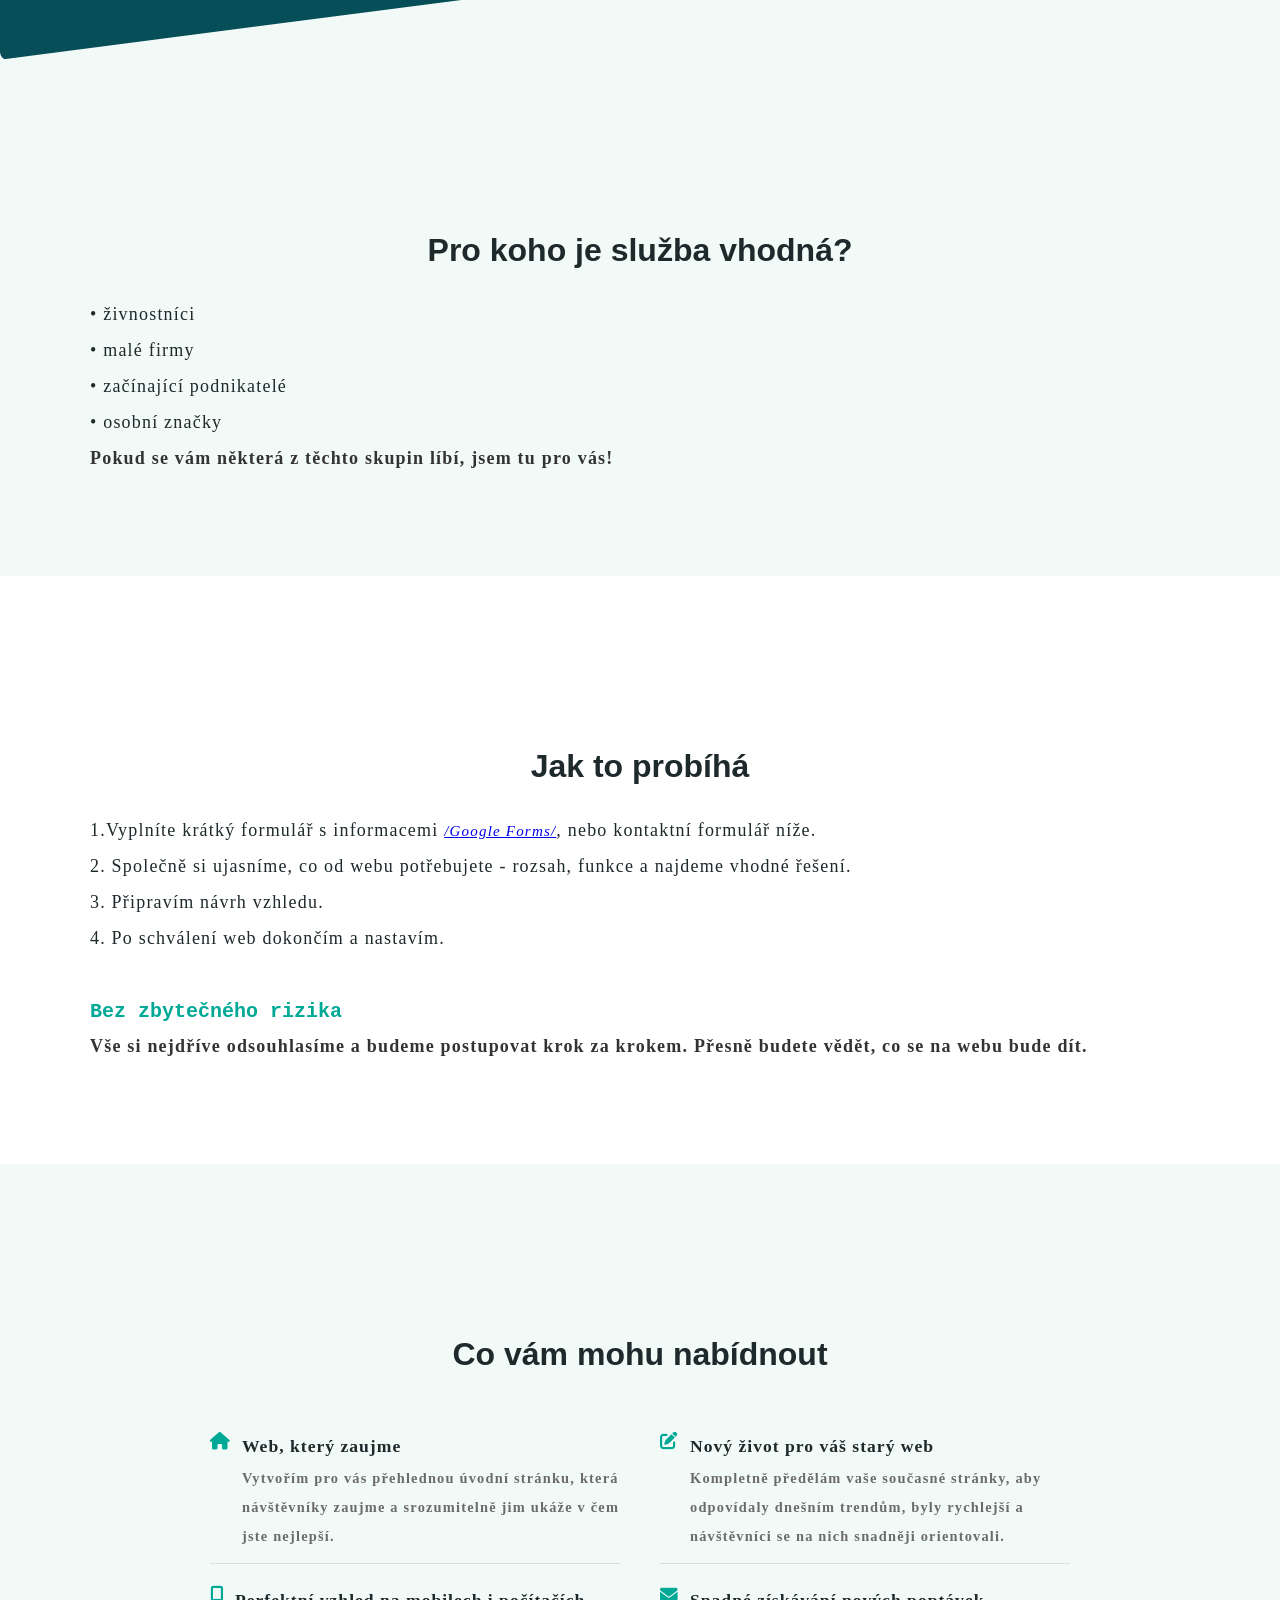
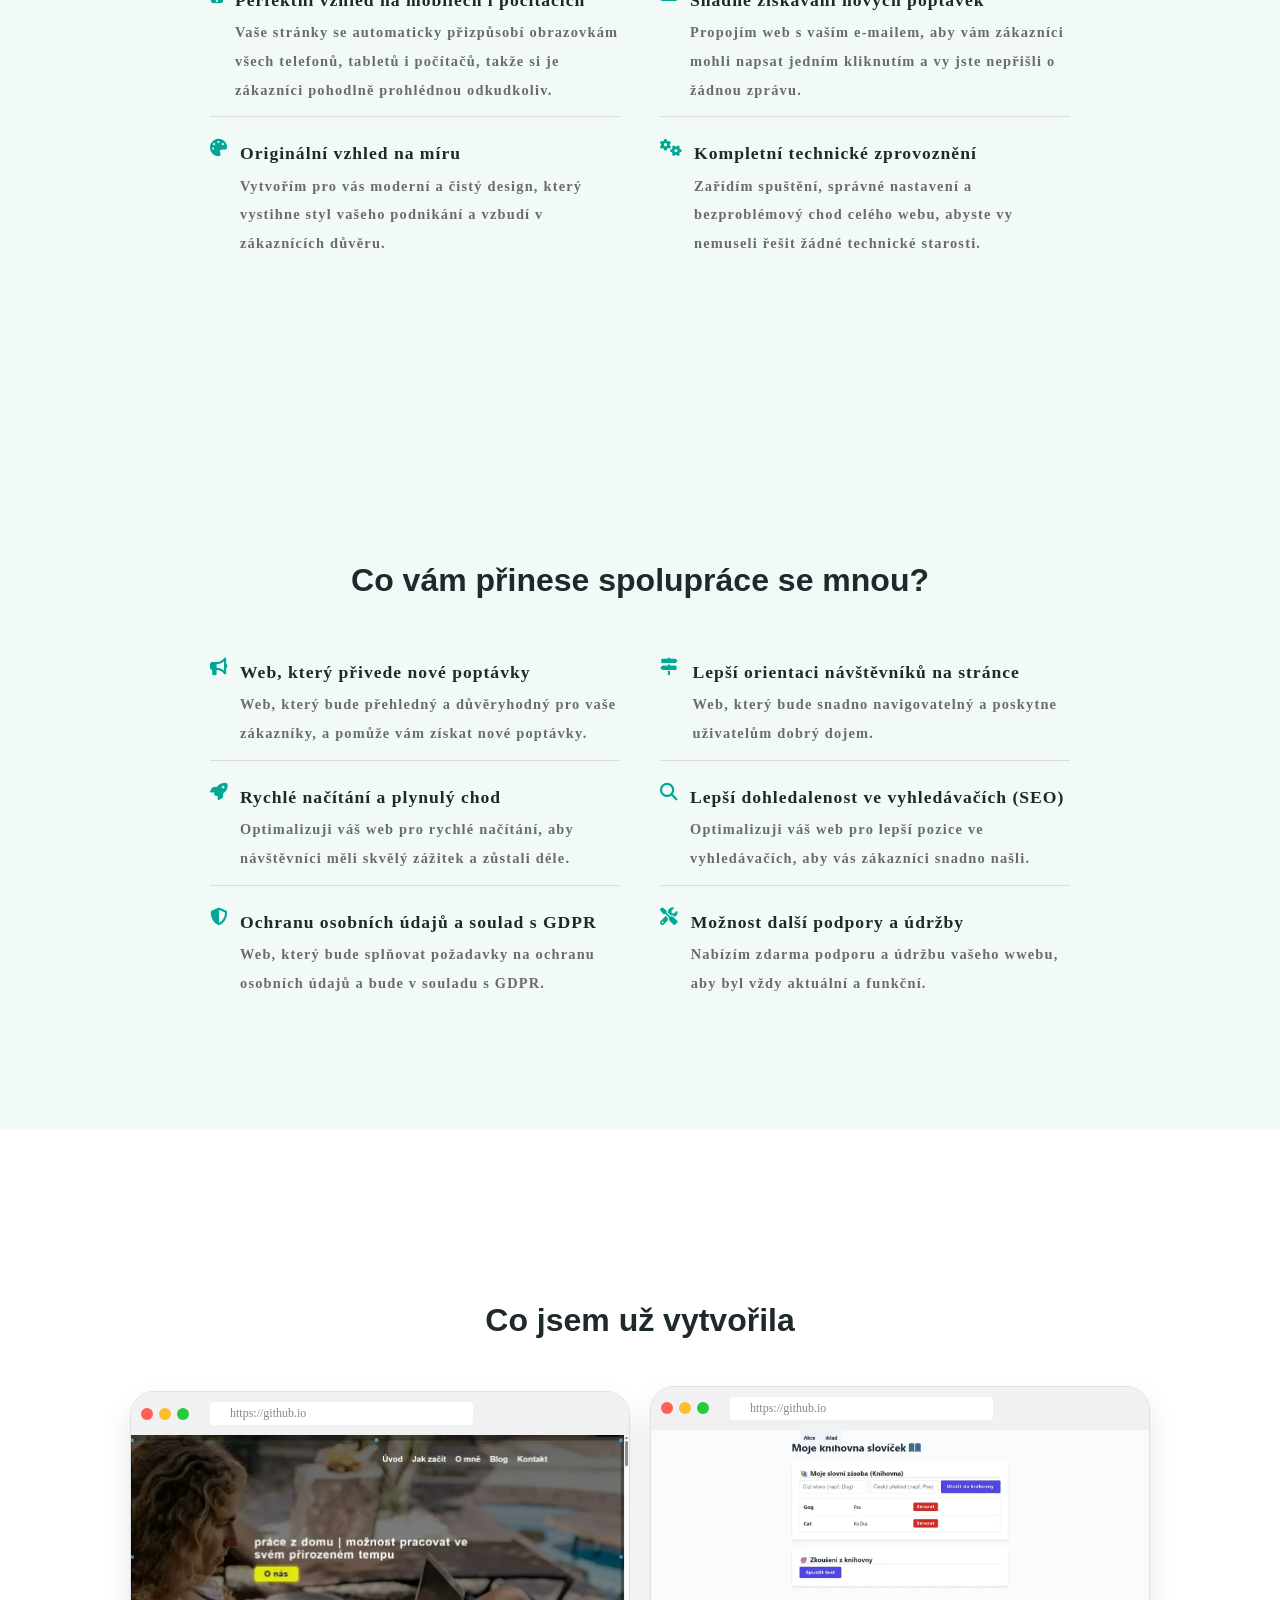
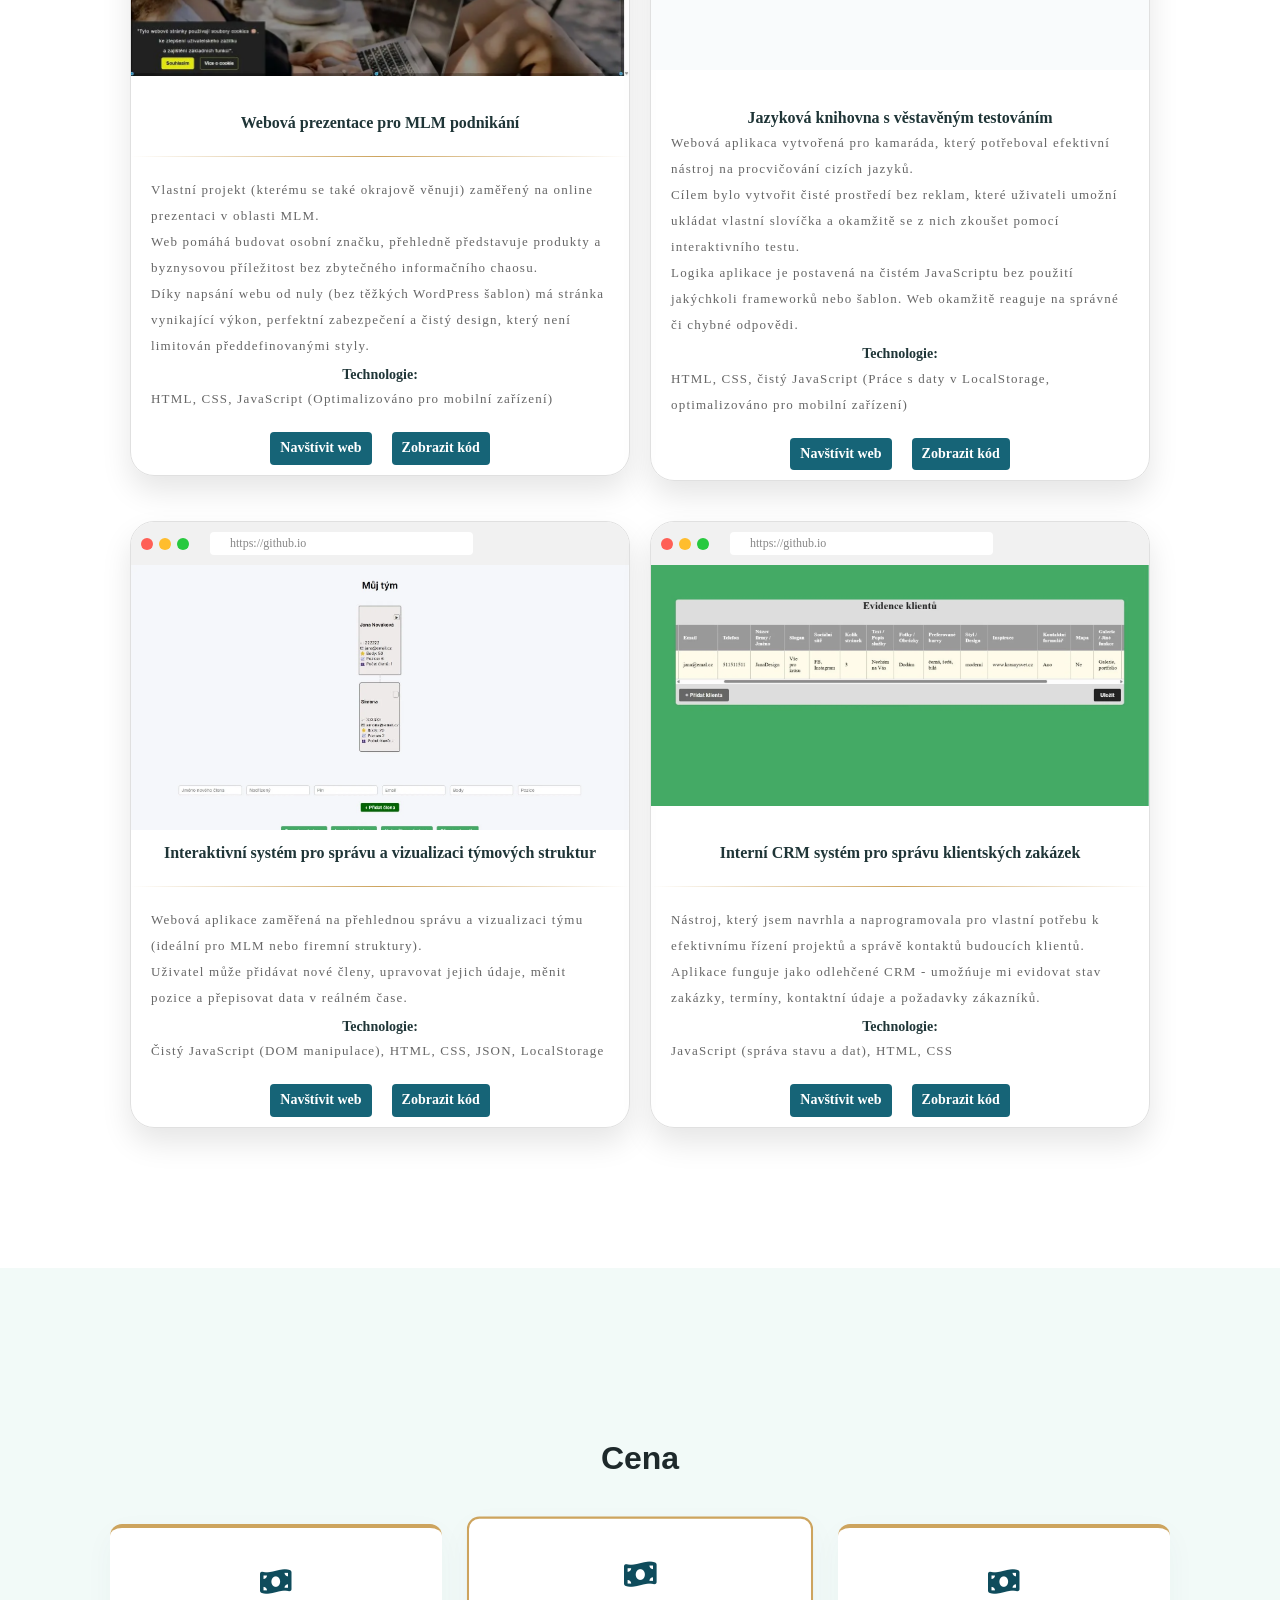
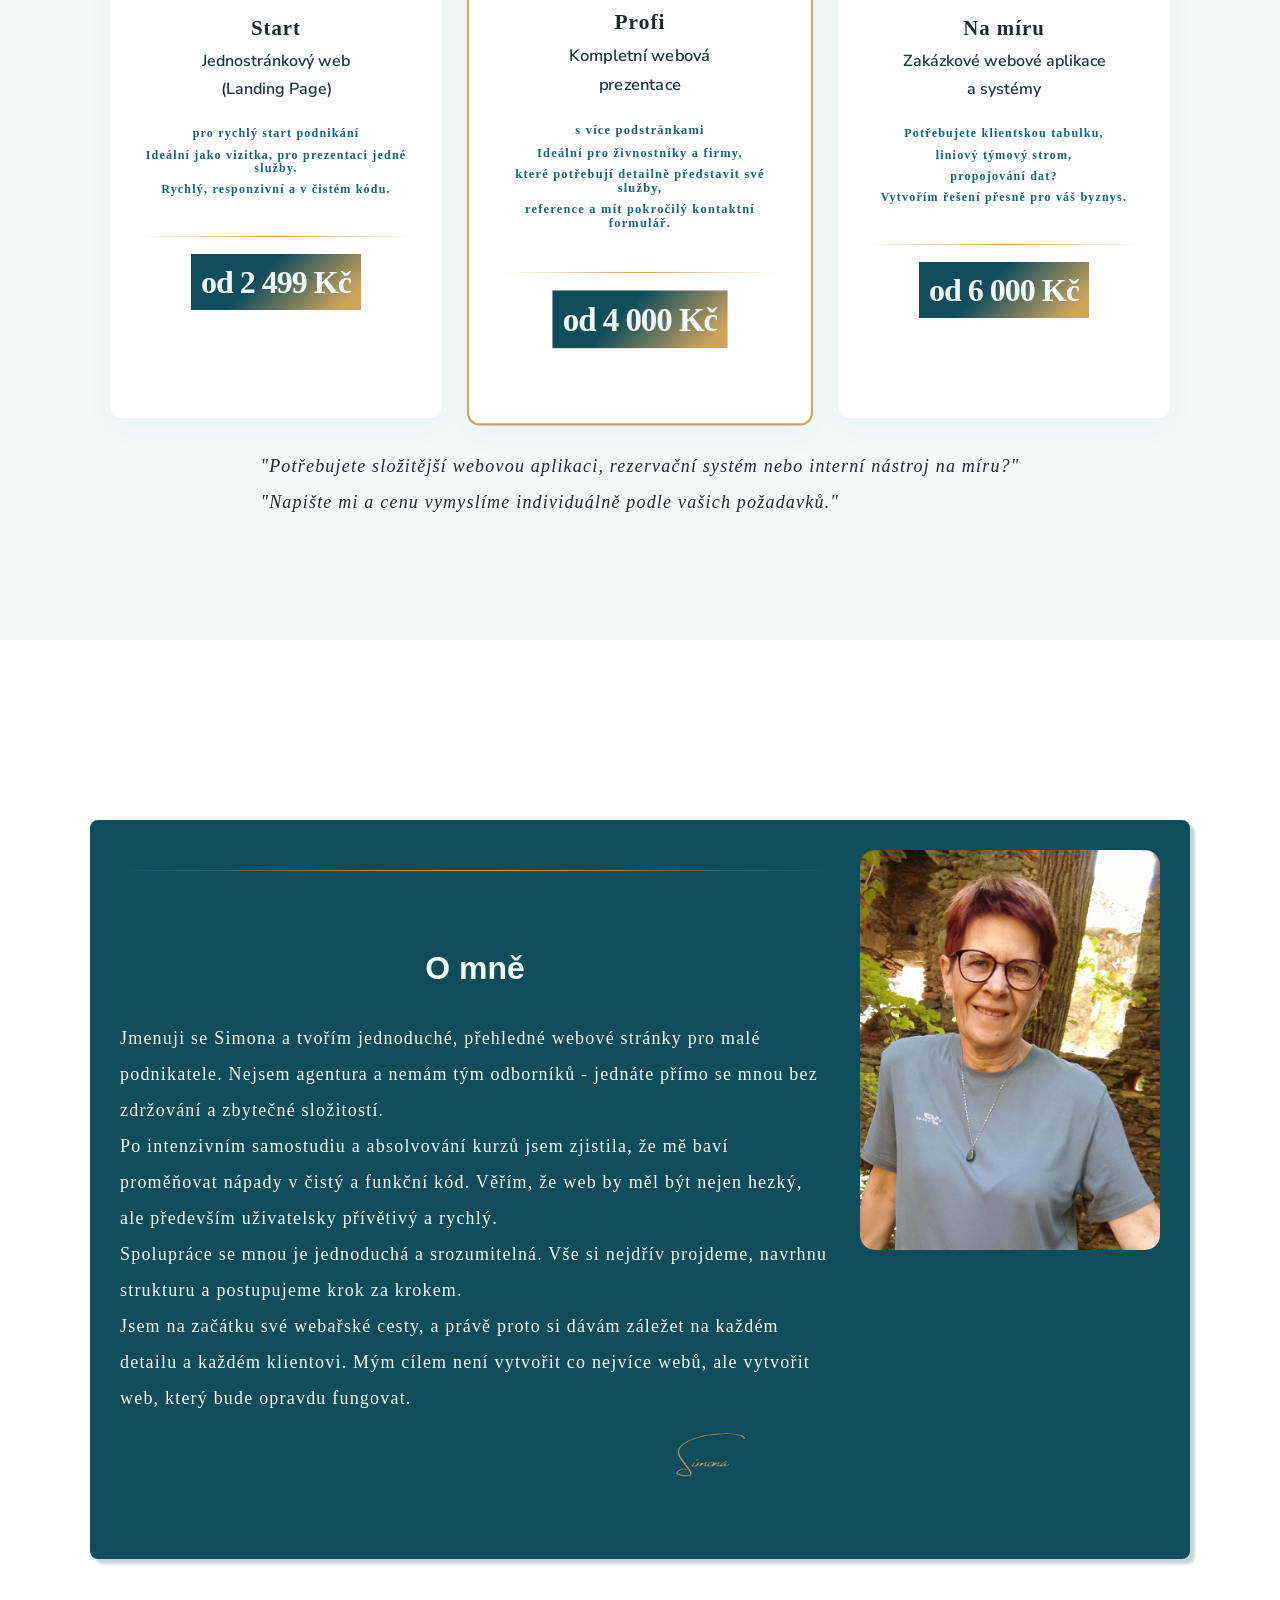
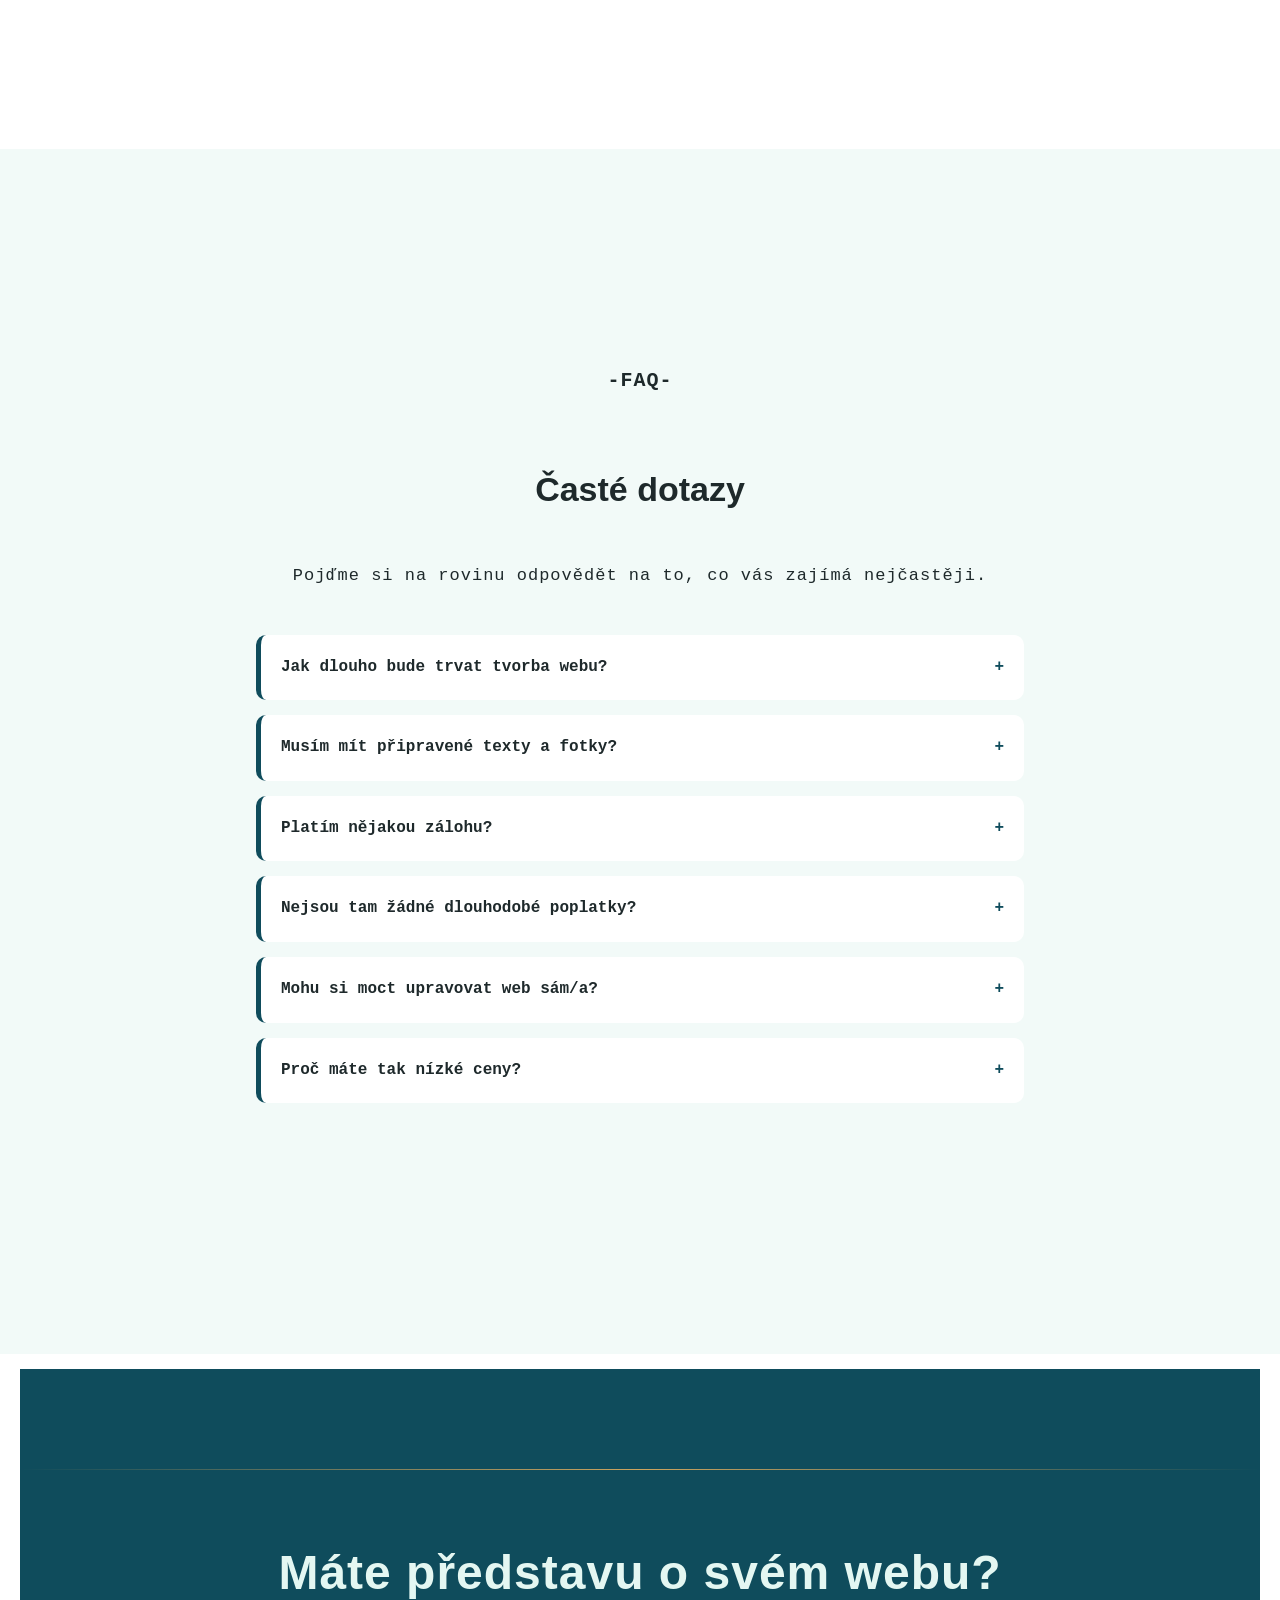
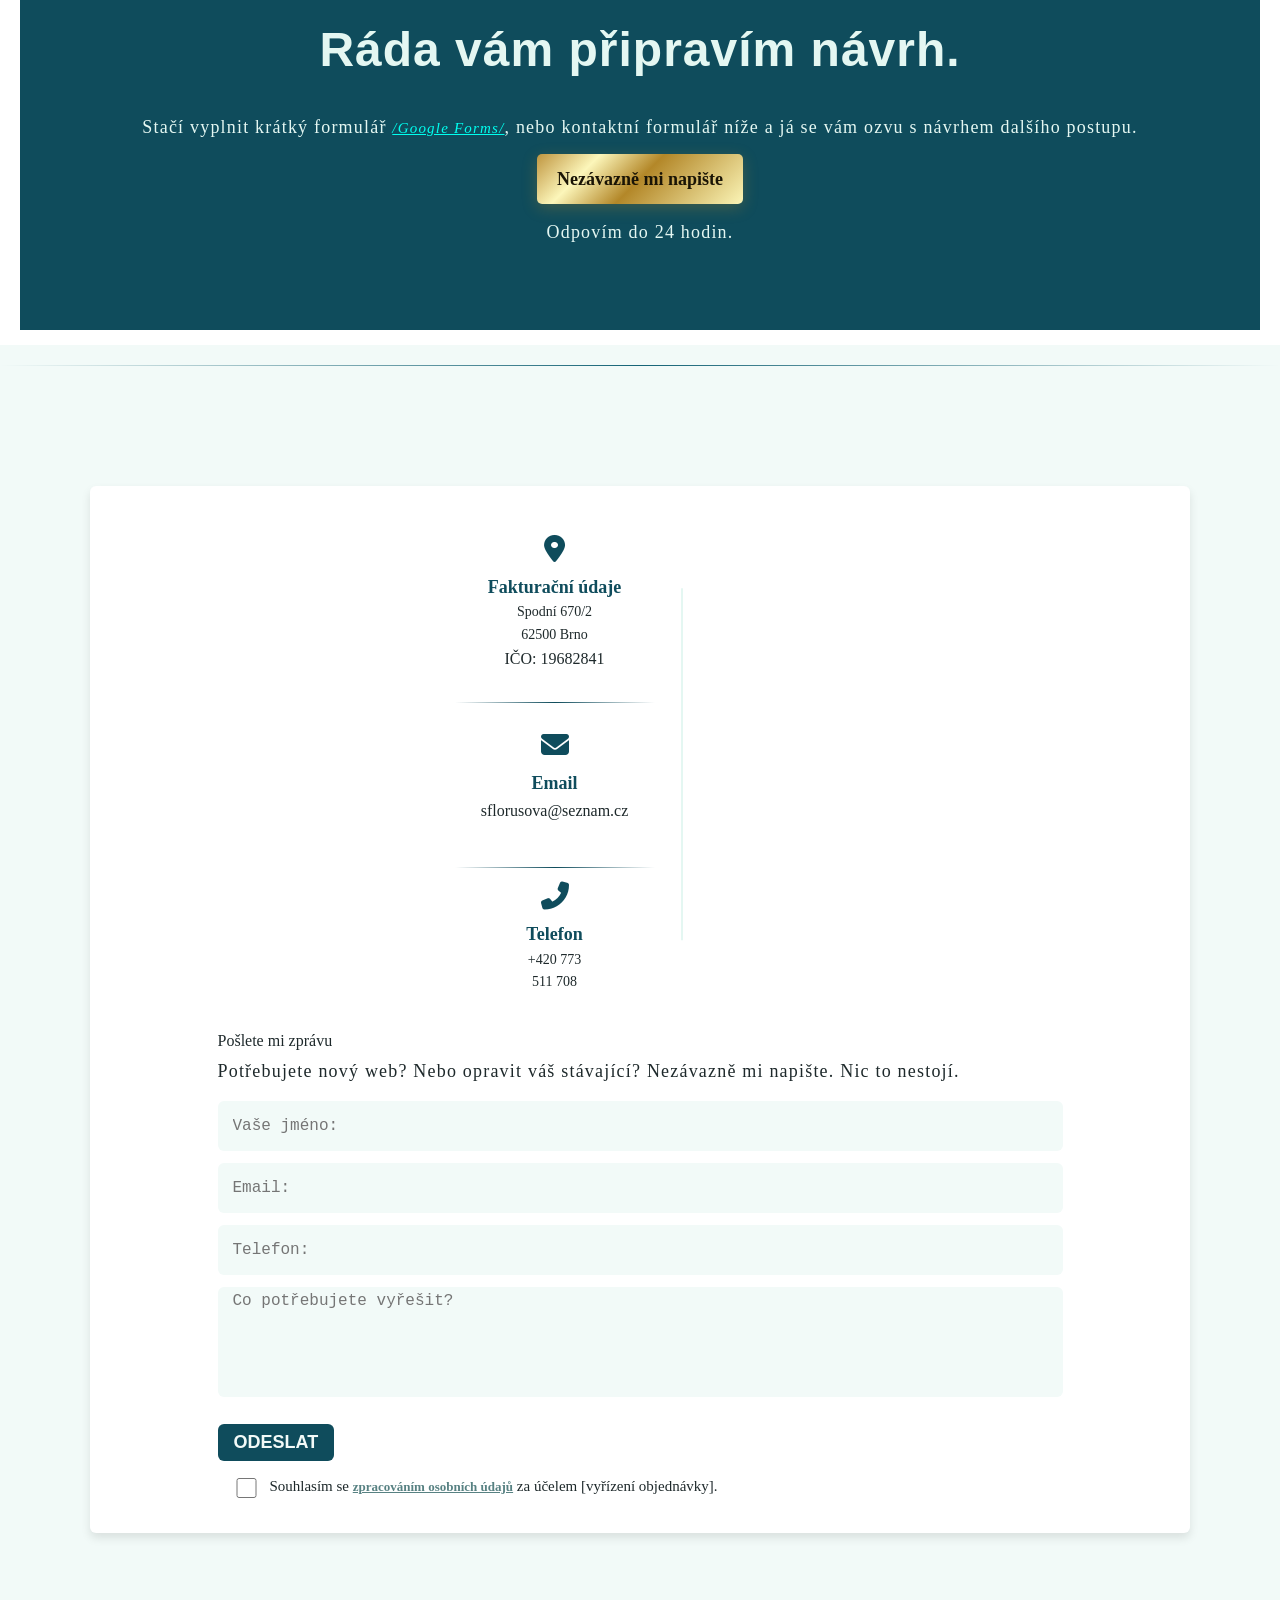
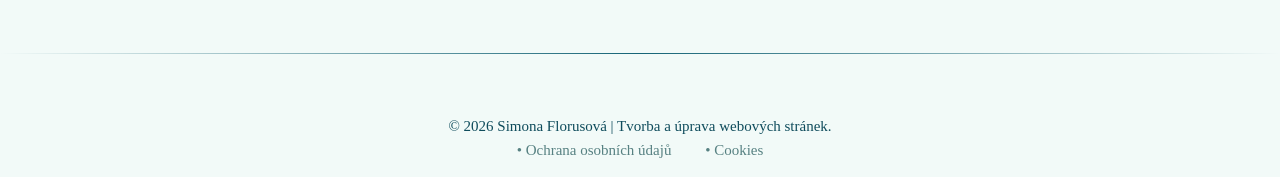
==== commit 618d3871: "change page title" ====
--- a/index.html
+++ b/index.html
@@ -11,15 +11,12 @@
      <link rel="icon" type="img/webp" sizes="32x32" href="img/favicon-32x32.webp">
      <link rel="preconnect" href="https://googleapis.com">
      <link rel="preconnect" href="https://gstatic.com" crossorigin>
-     <link href="https://fonts.googleapis.com/css2?family=Yeseva One:wght@400;500;600;700;800&family=Nunito Sans:wght@500;700;800&display=swap"
-          rel="stylesheet">
+     rel="stylesheet">
      <link rel="stylesheet" href="https://cloudflare.com" media="print" onload="this.media='all'">
-     <link rel="stylesheet" href="css/style.css">
-
+     <link rel="stylesheet" href="css/style.min.css">
      <link rel="stylesheet" href="css/all.min.css">
-     <link rel="stylesheet" href="css/queries.css">
      <script src="https://code.jquery.com/jquery-3.7.1.min.js"
-          integrity="sha256-/JqT3SQfawRcv/BIHPThkBvs0OEvtFFmqPF/lYI/Cxo=" crossorigin="anonymous"></script>
+          integrity="sha256-/JqT3SQfawRcv/BIHPThkBvs0OEvtFFmqPF/lYI/Cxo=" crossorigin="anonymous" defer></script>
 </head>
 
 <body>
@@ -30,12 +27,14 @@
 
                <!-- Hamburger -->
                <div class="mobile-nav-icon">
-                    <img src="img/hamburgerMenu.webp" alt="" class="jq--nav-icon">
+                    <img src="img/hamburgerMenu.webp" alt="" width="32" height="32" decoding="async"
+                         class="jq--nav-icon">
                </div>
 
                <!-- Logo -->
                <a href="#" class="logo">
-                    <img src="img/logo_small.webp" alt="">
+                    <img src="img/logo_small.webp" alt="Simonaweb" width="200" height="60" decoding="async"
+                         class="logo">
                </a>
 
                <!-- Navigace -->
@@ -285,9 +284,13 @@
                          </div>
 
                          <!-- Samotný oříznutý obrázek webu-->
-                         <div class="browser-content">
-                              <img src="img/mlm-nahled.webp" alt="" width="662" height="319">
-                         </div>
+                         <picture>
+                              <source media="(max-width: 768px)" srcset="img/mlm-nahled-maly.webp">
+                              <div class="browser-content">
+                                   <img src="img/mlm-nahled.webp" fetchpriority="high" alt="" width="662" height="319"
+                                        style="max-inline-size: 100%; block-size: auto;">
+                              </div>
+                         </picture>
 
                          <h5>Webová prezentace pro MLM podnikání</h5>
                          <div class="card-divider"></div>
@@ -318,9 +321,14 @@
                          </div>
 
                          <!-- Samotný oříznutý obrázek webu-->
-                         <div class="browser-content">
-                              <img src="img/library-nahled.webp" alt="" width="100%" height="100%">
-                         </div>
+
+                         <picture>
+                              <source media="(max-width: 768px)" srcset="img/libraly-nahled-maly.webp">
+                              <div class="browser-content">
+                                   <img src="img/library-nahled.webp" fetchpriority="high" alt="" width="662"
+                                        height="319" style="max-inline-size: 100%; block-size: auto;">
+                              </div>
+                         </picture>
 
                          <h5>Jazyková knihovna s věstavěným testováním</h5>
                          <p>Webová aplikaca vytvořená pro kamaráda, který potřeboval efektivní nástroj na procvičování
@@ -353,9 +361,14 @@
                          </div>
 
                          <!-- Samotný oříznutý obrázek webu-->
-                         <div class="browser-content">
-                              <img src="img/tree.webp" alt="" width="100%" height="100%">
-                         </div>
+
+                         <picture>
+                              <source media="(max-width: 768px)" srcset="img/tree-maly.webp">
+                              <div class="browser-content">
+                                   <img src="img/tree.webp" fetchpriority="high" alt="" width="662" height="319"
+                                        style="max-inline-size: 100%; block-size: auto;">
+                              </div>
+                         </picture>
 
                          <h5>Interaktivní systém pro správu a vizualizaci týmových struktur</h5>
 
@@ -384,9 +397,14 @@
                          </div>
 
                          <!-- Samotný oříznutý obrázek webu-->
-                         <div class="browser-content">
-                              <img src="img/clients.webp" alt="" width="100%" height="100%">
-                         </div>
+
+                         <picture>
+                              <source media="(max-width: 768px)" srcset="img/clients-maly.webp">
+                              <div class="browser-content">
+                                   <img src="img/clients.webp" fetchpriority="high" alt="" width="662" height="319"
+                                        style="max-inline-size: 100%; block-size: auto;">
+                              </div>
+                         </picture>
 
                          <h5>Interní CRM systém pro správu klientských zakázek</h5>
                          <div class="card-divider"></div>
@@ -739,7 +757,7 @@
      </div>
 
 
-     <script src="js/script.js" defer></script>
+     <script src="js/script.min.js" defer></script>
 </body>
 
 </html>
--- a/css/style.min.css
+++ b/css/style.min.css
@@ -0,0 +1,1467 @@
+@import url('https://fonts.googleapis.com/css2?family=Yeseva One:wght@400;500;600;700;800&family=Nunito Sans:wght@500;700;800&display=swap');
+
+.menu,
+.mobile-nav-back {
+     position: fixed;
+     top: 0;
+     width: 100%
+}
+
+.btn-primary,
+.main-nav li a,
+.scroll-down,
+footer a {
+     text-decoration: none
+}
+
+*,
+:after,
+:before {
+     margin: 0;
+     padding: 0;
+     box-sizing: border-box
+}
+
+body,
+html {
+     max-width: 100vw !important;
+     background: var(--bg-light-mint);
+     line-height: 1.6;
+     scroll-behavior: smooth;
+     box-sizing: border-box !important;
+     overflow-x: hidden !important;
+     -webkit-text-size-adjust: 100%;
+     animation: .8s ease-in-out fade-in
+}
+
+.btn:focus,
+a:focus,
+button:focus {
+     outline: 0 !important;
+     box-shadow: none !important
+}
+
+:root {
+     --bg-primary: #ffffff;
+     --bg-light-mint: #f2faf8;
+     --bg-mint: #e4f7f2;
+     --text-dark: #1e292b;
+     --text-light: #ffffff;
+     --brand-cyan: #00a896;
+     --brand-dark-cyan: #0f4c5c;
+     --color-hover: #166477;
+     --gold-gradient: linear-gradient(135deg, #bf953f 0%, #fcf6ba 25%, #b38728 50%, #fbf5b7 100%);
+     --gold-solid: #cda45e;
+     --mint-color: #98fb98;
+     --mint-hover: #98fb85;
+     --bg-gradient: linear-gradient(135deg, #eff1f5 0%, #c3ecef);
+     --text-main: #1f3537;
+     --text-muted: #578182;
+     --highlight-bg: #00ffef;
+     --card-bg: #ffffff
+}
+
+svg {
+     margin-right: 50px;
+     float: right !important
+}
+
+svg path {
+     stroke-width: .6px
+}
+
+svg rect {
+     stroke-width: .9px
+}
+
+h4 {
+     letter-spacing: 1px;
+     color: var(--text-dark)
+}
+
+.scroll-down {
+     position: fixed;
+     bottom: 20px;
+     left: 50%;
+     border: #222;
+     transform: translateX(-50%);
+     font-size: 32px;
+     color: #333;
+     z-index: 100;
+     animation: 1.8s infinite posun
+}
+
+@keyframes posun {
+
+     0%,
+     100% {
+          transform: translate(-50%, 0)
+     }
+
+     50% {
+          transform: translate(-50%, -10px)
+     }
+}
+
+.menu {
+     display: flex;
+     background: var(--bg-mint);
+     background-image: radial-gradient(circle at 85% 60%, rgba(74, 111, 165, .045) 0, transparent 20%), radial-gradient(circle at 80% 80%, rgba(74, 111, 165, .06) 0, transparent 18%);
+     height: 70px;
+     padding: 5px;
+     align-items: center;
+     justify-content: space-between;
+     left: 0;
+     z-index: 1000
+}
+
+.hero,
+.main-nav {
+     align-items: center
+}
+
+.menu .logo img {
+     max-width: 100%;
+     height: auto;
+     margin-top: 17%
+}
+
+.main-nav {
+     display: flex;
+     gap: 35px;
+     list-style: none
+}
+
+.main-nav li a {
+     font-family: 'Nunito Sans', Arial, Helvetica, sans-serif;
+     font-size: 18px;
+     font-weight: 600;
+     color: var(--brand-dark-cyan);
+     padding: 22px;
+     transition: .3s ease-in-out
+}
+
+.main-nav li a:active,
+.main-nav li a:hover {
+     color: var(--brand-cyan);
+     background-color: transparent !important
+}
+
+.menu.scrolled {
+     box-shadow: 0 1px 0 rgba(0, 0, 0, .08)
+}
+
+.mobile-nav-icon {
+     display: none;
+     cursor: pointer
+}
+
+.mobile-nav-icon img {
+     display: block;
+     height: auto
+}
+
+.mobile-nav-back {
+     left: 0;
+     height: 100vh;
+     background: rgba(0, 0, 0, .5);
+     opacity: 0;
+     z-index: 9998 !important;
+     pointer-events: none;
+     transition: opacity .5s ease-in-out
+}
+
+.mobile-nav-back.open {
+     opacity: 1;
+     pointer-events: auto !important
+}
+
+.hero {
+     width: 100%;
+     background: linear-gradient(135deg, var(--brand-dark-cyan), #014f56 100%);
+     color: var(--text-light);
+     border-radius: 8px;
+     padding: 70px 20px;
+     margin-top: 60px;
+     text-align: center;
+     position: relative;
+     overflow: hidden;
+     animation: 1.6s cubic-bezier(.25, 1, .5, 1) forwards shapeReveal
+}
+
+.line,
+.thanks a {
+     align-items: center
+}
+
+@keyframes shapeReveal {
+     0% {
+          clip-path: polygon(0 0, 100% 0, 100% 100%, 0 100%)
+     }
+
+     100% {
+          clip-path: polygon(0 0, 100% 0, 95% 90%, 0 100%)
+     }
+}
+
+.line {
+     display: flex;
+     margin: 200px 0 1rem;
+     color: var(--bg-light-mint)
+}
+
+.line::before,
+.line:after {
+     content: "";
+     flex-grow: 1;
+     height: 1px !important;
+     max-width: 30px;
+     background-color: var(--gold-solid);
+     margin: 0 20px
+}
+
+.hero-content p {
+     font-family: Inter serif;
+     font-size: 24px;
+     letter-spacing: 4px;
+     margin-bottom: 100px
+}
+
+.hero-content h1 {
+     font-family: 'Yeseva One', Arial, Helvetica, sans-serif !important;
+     text-align: left;
+     padding: 40px;
+     text-transform: uppercase;
+     font-size: 62px;
+     letter-spacing: 1px
+}
+
+.hero-text h2,
+.section-mint h2,
+.section-white h2 {
+     font-family: 'Trebuchet MS', 'Lucida Sans Unicode', 'Lucida Grande', 'Lucida Sans', Arial, sans-serif
+}
+
+.floating-text {
+     opacity: 0;
+     transform: translateY(50px);
+     animation: 5s ease-out forwards pripluti
+}
+
+@keyframes pripluti {
+     to {
+          opacity: 1;
+          transform: translateY(0)
+     }
+}
+
+.hero-text {
+     padding: 100px 90px
+}
+
+.hero-text h2 {
+     font-size: 32px;
+     margin-top: 65px;
+     margin-bottom: 20px;
+     text-align: left
+}
+
+h3 {
+     font-family: monospace !important
+}
+
+.hero-text h3,
+.section-white h3 {
+     font-size: 20px;
+     color: var(--brand-cyan);
+     margin-top: 40px
+}
+
+.clean-list ul li,
+.thanks h1 {
+     color: var(--brand-dark-cyan)
+}
+
+.hero-text p,
+.section-mint p,
+.section-white p {
+     line-height: 2;
+     letter-spacing: 1.2px;
+     text-align: left;
+     font-size: 18px
+}
+
+.thanks {
+     text-align: center;
+     padding: 60px 20px
+}
+
+#cta,
+.btn-primary {
+     padding: 15px 20px;
+     color: #1a1405
+}
+
+.thanks h1 {
+     font-size: 32px;
+     margin-bottom: 20px
+}
+
+.btn-primary,
+.thanks a {
+     font-size: 18px;
+     font-weight: 700
+}
+
+.thanks p {
+     font-size: 18px;
+     color: #666;
+     font-weight: 500;
+     margin-bottom: 30px
+}
+
+.thanks a {
+     display: inline-block;
+     justify-content: left;
+     background: var(--gold-solid);
+     border: 1px solid var(--gold-solid);
+     color: var(--text-main);
+     padding: 8px 16px;
+     margin: 50px 20px 20px;
+     text-decoration: none !important;
+     letter-spacing: 2px;
+     border-radius: 10px;
+     cursor: pointer
+}
+
+.thanks a:hover {
+     background: var(--gold-solid) !important
+}
+
+.button-wrappers {
+     display: flex
+}
+
+.btn-primary {
+     background: var(--gold-gradient);
+     margin: 30px;
+     border-radius: 5px;
+     box-shadow: 0 4px 15px rgba(179, 135, 40, .3);
+     transition: transform .2s, box-shadow .2s
+}
+
+.section-mint,
+.section-white {
+     color: var(--text-dark);
+     padding: 100px 90px
+}
+
+.btn,
+.cookie-links a {
+     text-decoration: none !important
+}
+
+.btn-primary:hover,
+.cta:hover {
+     transform: translateY(-2px);
+     box-shadow: 0 6px 20px rgba(179, 135, 40, .5)
+}
+
+#scrollToTop:hover,
+.pricing-card.featured:hover,
+.pricing-card:hover {
+     transform: translateY(-5px)
+}
+
+.section-mint {
+     background-color: var(--bg-light-mint)
+}
+
+.section-mint h2,
+.section-white h2 {
+     font-size: 32px;
+     margin-top: 65px;
+     margin-bottom: 20px;
+     text-align: center
+}
+
+.section-white {
+     background-color: var(--bg-primary)
+}
+
+.clean-list ul {
+     list-style: none;
+     padding: 20px;
+     max-width: 900px;
+     margin: 0 auto;
+     display: grid;
+     grid-template-columns: repeat(2, 1fr);
+     gap: 10px 40px
+}
+
+.clean-list ul li {
+     display: flex;
+     align-items: center;
+     font-size: 1.1em;
+     padding: 12px 0;
+     font-weight: 600;
+     align-items: flex-start;
+     gap: 12px;
+     border-bottom: 1px solid #dcdcdc;
+     transition: .3s
+}
+
+.clean-list li div {
+     display: flex;
+     flex-direction: column
+}
+
+.clean-list li p {
+     margin: 4px 0 0;
+     color: #6b6b6b;
+     font-size: .9rem
+}
+
+.clean-list li i {
+     width: 30px;
+     color: var(--brand-cyan)
+}
+
+.clean-list li:last-child,
+.clean-list li:nth-last-child(-n+2) {
+     border-bottom: none
+}
+
+.clean-list li:hover {
+     padding-left: 5px
+}
+
+.mockup-container {
+     display: flex;
+     justify-content: center;
+     align-items: center;
+     gap: 20px;
+     flex-wrap: wrap;
+     margin: 40px 0
+}
+
+.browser-mockup {
+     width: 80%;
+     max-width: 900px;
+     flex: 0 1 500px;
+     flex-direction: column;
+     border: 1px solid #e0e0e0;
+     border-radius: 24px;
+     overflow: hidden;
+     gap: 40px;
+     box-shadow: 0 15px 30px rgba(0, 0, 0, .1)
+}
+
+.browser-header {
+     background: #f1f1f1;
+     padding: 10px;
+     display: flex;
+     align-items: center;
+     gap: 6px
+}
+
+.dot {
+     width: 12px;
+     height: 12px;
+     border-radius: 50%;
+     background-color: #ff5f56
+}
+
+.dot:nth-child(2) {
+     background-color: #ffbd2e
+}
+
+.dot:nth-child(3) {
+     background-color: #27c93f
+}
+
+.browser-address {
+     background: #fff;
+     color: #888;
+     font-size: 12px;
+     padding: 2px 20px;
+     border-radius: 4px;
+     margin-left: 15px;
+     flex-grow: 0.5
+}
+
+.browser-content {
+     width: 100%;
+     height: 265px;
+     overflow: hidden
+}
+
+.browser-content img {
+     object-fit: cover;
+     object-position: top;
+     flex: 1
+}
+
+.browser-mockup h5 {
+     text-align: center;
+     font-size: 16px;
+     color: var(--text-main);
+     margin-top: 10px
+}
+
+.browser-mockup h6 {
+     text-align: center;
+     font-size: 14px;
+     color: var(--text-main);
+     margin-top: 5px
+}
+
+.browser-mockup p {
+     text-align: left;
+     font-size: 13px;
+     color: #666;
+     margin: 0 20px
+}
+
+#cta,
+.faq-box h2,
+.faq-intro p,
+.form-links p,
+.pricing-card,
+.pricing-card p,
+footer {
+     text-align: center
+}
+
+.btn-wrappers {
+     display: flex;
+     justify-content: center;
+     gap: 20px;
+     margin-top: 20px;
+     border: none;
+     background: 0 0
+}
+
+.btn {
+     display: inline-block;
+     background: var(--color-hover);
+     color: var(--text-light);
+     font-size: 14px;
+     font-weight: 600;
+     padding: 5px 10px;
+     border-radius: 4px;
+     margin-bottom: 10px;
+     transition: .3s ease-in-out
+}
+
+.pricing-container {
+     display: flex;
+     flex-wrap: wrap;
+     gap: 30px;
+     max-width: 1200px;
+     width: 100%;
+     margin: 0 auto;
+     padding: 20px;
+     align-items: stretch;
+     justify-content: center
+}
+
+.pricing-card {
+     flex: 1;
+     display: flex;
+     flex-direction: column;
+     min-width: 280px;
+     max-width: 380px;
+     background: var(--card-bg);
+     border-radius: 12px;
+     padding: 40px 30px;
+     border-top: 4px solid var(--gold-solid);
+     box-shadow: 0 10px 30px rgba(15, 76, 92, .04);
+     transition: transform .3s, box-shadow .3s;
+     position: relative
+}
+
+.card-description {
+     display: block;
+     margin: 15px 0
+}
+
+.pricing-card h4 {
+     font-size: 1.3rem;
+     font-weight: 700;
+     margin-bottom: 5px;
+     margin-top: 0;
+     color: var(--text-dark)
+}
+
+.pricing-card h5,
+.pricing-card.featured h5 {
+     font-size: 1rem !important;
+     font-family: 'Nunito Sans', Arial, Helvetica, sans-serif;
+     font-weight: 600;
+     margin-bottom: 2px;
+     color: var(--text-main)
+}
+
+.pricing-card p {
+     font-size: .75rem;
+     font-weight: 600;
+     color: var(--color-hover);
+     margin-bottom: 5px;
+     margin-top: 8px;
+     line-height: 1.1
+}
+
+.faq-box h2,
+.pricing-card i,
+details {
+     margin-bottom: 15px
+}
+
+.pricing-card i {
+     font-size: 28px
+}
+
+.pricing-card:hover {
+     box-shadow: 0 20px 35px rgba(0, 0, 0, .1)
+}
+
+.pricing-card.highlighted {
+     background: var(--highlight-bg);
+     color: var(--text-muted);
+     border: 2px solid var(--highlight-bg)
+}
+
+.pricing-card.featured {
+     border: 2px solid var(--gold-solid);
+     transform: scale(1.03)
+}
+
+.price-section {
+     margin-bottom: 35px
+}
+
+.price-value {
+     text-align: center !important;
+     font-size: 2rem;
+     font-weight: 700;
+     letter-spacing: -1px;
+     margin-top: 10px;
+     padding: 10px;
+     background: linear-gradient(135deg, #0f4c5c 40%, #cda45e 90%);
+     -webkit-text-fill-color: var(--bg-light-mint)
+}
+
+.info {
+     font-size: .9rem;
+     line-height: .9
+}
+
+.aboutbox-row {
+     background: var(--brand-dark-cyan);
+     display: flex;
+     flex-wrap: wrap;
+     flex-direction: row;
+     align-items: stretch;
+     gap: 30px;
+     margin: 80px 0 90px;
+     padding: 30px;
+     border-radius: 8px;
+     box-shadow: 5px 5px 3px rgba(15, 77, 92, .24)
+}
+
+.aboutbox-row img {
+     flex: 0 1 300px;
+     border-radius: 15px;
+     object-fit: cover
+}
+
+.aboutbox-row .text-content {
+     color: var(--bg-light-mint);
+     flex: 1 1 300px;
+     font-weight: 500;
+     font-size: 1.2em;
+     line-height: 2
+}
+
+.author {
+     margin-bottom: 0;
+     float: right;
+     margin-right: 35px
+}
+
+.faq-box {
+     max-width: 800px;
+     margin: 100px auto;
+     padding: 1rem;
+     font-family: monospace;
+     font-size: 20px
+}
+
+.faq-list p {
+     font-size: 14px;
+     padding: 0 20px 20px;
+     line-height: 1.6;
+     color: var(--text-main)
+}
+
+.faq-box h2 {
+     font-size: 34px
+}
+
+.faq-intro p {
+     font-size: 17px;
+     color: var(--text-dark);
+     margin-top: 42px;
+     margin-bottom: 42px;
+     letter-spacing: 1px
+}
+
+details {
+     background: #fff;
+     border-radius: 10px;
+     border-left: 5px solid var(--brand-dark-cyan);
+     transition: .3s
+}
+
+summary {
+     padding: 20px;
+     font-weight: 600;
+     font-size: 16px;
+     cursor: pointer;
+     list-style: none;
+     flex-direction: column;
+     justify-content: space-between
+}
+
+summary::after {
+     content: '+';
+     font-size: 16px;
+     float: right;
+     color: var(--brand-dark-cyan)
+}
+
+details[open] summary::after {
+     content: '-'
+}
+
+.cta-container {
+     padding: 80px 0;
+     background-color: var(--brand-dark-cyan)
+}
+
+#cta {
+     margin-top: 20px
+}
+
+#cta h2 {
+     font-size: 48px;
+     color: var(--bg-mint);
+     letter-spacing: 1px
+}
+
+.form-links {
+     margin-bottom: 20px
+}
+
+.form-links p {
+     color: var(--bg-mint)
+}
+
+.form-links a {
+     color: var(--highlight-bg)
+}
+
+.form-container {
+     display: flex;
+     flex-wrap: wrap;
+     justify-content: center;
+     gap: 20px;
+     width: 100%;
+     max-width: 100%;
+     min-height: 550px;
+     background: var(--bg-primary);
+     border-radius: 6px;
+     padding: 20px;
+     box-sizing: border-box;
+     box-shadow: 0 5px 10px rgba(0, 0, 0, .1)
+}
+
+.form-container .content {
+     display: flex;
+     align-items: center;
+     justify-content: space-between
+}
+
+.form-container .content .left-side {
+     width: 25%;
+     height: 100%;
+     display: flex;
+     flex-direction: column;
+     align-items: center;
+     justify-content: center;
+     margin-top: 15px;
+     position: relative
+}
+
+.content .left-side::before {
+     content: '';
+     position: absolute;
+     height: 70%;
+     width: 2px;
+     right: -100px;
+     top: 50%;
+     transform: translateY(-50%);
+     background: var(--bg-mint)
+}
+
+.content .left-side .details {
+     margin: 14px;
+     text-align: center
+}
+
+.content .left-side .details i {
+     font-size: 28px;
+     color: var(--brand-dark-cyan);
+     margin-bottom: 10px
+}
+
+.content .left-side .details .topic {
+     font-size: 18px;
+     color: var(--brand-dark-cyan);
+     font-weight: 600
+}
+
+.content .left-side .details .text-one,
+.content .left-side .details .text-two {
+     font-size: 14px;
+     color: var(--text-dark)
+}
+
+.form-container .content .right-side {
+     width: 75%;
+     margin-left: 75px
+}
+
+.content .right-side .topic-text {
+     font-size: 23px;
+     font-weight: 600;
+     color: var(--brand-dark-cyan)
+}
+
+.right-side .input-box {
+     height: 50px;
+     width: 100%;
+     margin: 12px 0
+}
+
+.cookie-buttons .button-cookieempty,
+.cookie-buttons .button-cookiefull {
+     padding: 8px;
+     font-weight: 600;
+     letter-spacing: 2px;
+     width: calc(100% / 2 - 10px);
+     transition: .2s;
+     cursor: pointer
+}
+
+.right-side .input-box input,
+.right-side .input-box textarea {
+     height: 100%;
+     width: 100%;
+     font-family: monospace;
+     border: none;
+     font-size: 16px;
+     font-weight: 500;
+     background: var(--bg-light-mint);
+     border-radius: 6px;
+     padding: 0 15px;
+     resize: none
+}
+
+.right-side .input-box textarea {
+     padding: 5px 15px;
+     font-family: monospace
+}
+
+input:focus {
+     border-color: var(--brand-cyan)
+}
+
+.right-side .message-box {
+     min-height: 110px
+}
+
+.right-side .button {
+     display: inline-block;
+     margin-top: 15px
+}
+
+.right-side .button input[type=submit] {
+     color: var(--bg-light-mint);
+     font-size: 18px;
+     font-weight: 600;
+     background: var(--brand-dark-cyan);
+     border: none;
+     border-radius: 6px;
+     padding: 8px 16px;
+     transition: .3s;
+     cursor: pointer
+}
+
+.right-side .button input[type=button]:hover {
+     background: #166477
+}
+
+.right-side #form-message {
+     color: #000;
+     margin-top: 15px;
+     transition: opacity .5s
+}
+
+.right-side #form-message.show {
+     opacity: 1
+}
+
+.loading::after {
+     content: "...";
+     animation: 2s steps(3, end) infinite dots
+}
+
+@keyframes dots {
+     0% {
+          content: "."
+     }
+
+     33% {
+          content: ".."
+     }
+
+     66% {
+          content: "..."
+     }
+}
+
+.right-side .protection-container {
+     display: flex;
+     align-items: flex-start;
+     gap: 10px;
+     margin: 15px 0;
+     text-align: left;
+     cursor: pointer;
+     user-select: none
+}
+
+.right-side .protection-container input[type=checkbox] {
+     width: 20px;
+     height: 20px;
+     min-width: 25px;
+     margin-top: 2px;
+     margin-left: 2%;
+     cursor: pointer;
+     z-index: 10;
+     touch-action: manipulation
+}
+
+.right-side .protection-container label {
+     display: inline-block;
+     font-size: 15px;
+     line-height: 1.4;
+     cursor: pointer;
+     touch-action: manipulation
+}
+
+.cookie-bar .consent,
+.cookie-bar .consent h2 {
+     font-size: 17px;
+     color: var(--brand-dark-cyan)
+}
+
+.protection-container label a {
+     color: var(--text-muted);
+     font-size: 13px;
+     text-decoration: underline;
+     font-weight: 600
+}
+
+.part {
+     background: var;
+     max-width: 1200px;
+     margin: 85px auto 15px
+}
+
+.cookie-text h3 {
+     color: #000;
+     font-weight: 700;
+     font-size: 32px;
+     margin: 40px;
+     padding-top: 20px
+}
+
+.cookie-concept {
+     color: #4c4c4c;
+     margin: 10px 40px 40px;
+     font-size: 1.2em;
+     line-height: 1.8
+}
+
+.cookie-links a {
+     border-bottom: 1px solid #4c4c4c;
+     color: #4a6fa5;
+     margin: 40px;
+     font-size: 1.2em
+}
+
+.protection-title h1 {
+     color: #000;
+     font-weight: 700;
+     font-size: 32px;
+     margin: 40px;
+     padding-top: 120px
+}
+
+.protection-text h4 {
+     color: #000;
+     font-weight: 700;
+     font-size: 28px;
+     margin: 20px;
+     padding-top: 10px
+}
+
+.protection-text p {
+     margin: 20px;
+     padding-left: 20px;
+     text-indent: -9px;
+     font-size: 1.2em;
+     line-height: 1.6
+}
+
+@keyframes fadeIn {
+     from {
+          opacity: 0
+     }
+
+     to {
+          opacity: 1
+     }
+}
+
+.fade-in {
+     opacity: 0;
+     transform: translate(-30px);
+     transition: opacity .9s ease-out, transform .9s ease-out;
+     will-change: opacity
+}
+
+.slide-up {
+     opacity: 0;
+     transform: translateY(40px);
+     transition: opacity .8s ease-out, transform .8s cubic-bezier(.25, 1, .5, 1);
+     will-change: opacity, transform
+}
+
+.fade-in.visible,
+.slide-up.visible {
+     opacity: 1;
+     transform: translateY(0)
+}
+
+footer {
+     width: 100%;
+     font-size: 15px;
+     padding: 40px 100px 15px
+}
+
+footer p {
+     color: var(--brand-dark-cyan)
+}
+
+footer a {
+     color: var(--text-muted);
+     font-size: 15px;
+     padding: 15px
+}
+
+.cookie-bar {
+     position: fixed;
+     bottom: 20px;
+     left: 0;
+     max-width: 400px;
+     width: 100%;
+     background: var(--bg-primary);
+     border-radius: 8px;
+     border: 1px solid #d3d3d3;
+     padding: 15px 25px;
+     z-index: 100
+}
+
+.cookie-bar .consent {
+     display: flex;
+     align-items: center;
+     column-gap: 15px;
+     font-weight: 600
+}
+
+.cookie-bar .consent i {
+     font-size: 20px
+}
+
+.cookie-bar p {
+     color: var(--text-dark);
+     padding-top: 10px;
+     font-size: 14px
+}
+
+.cookie-buttons {
+     display: flex;
+     margin-top: 16px;
+     width: 100%;
+     align-items: center;
+     justify-content: space-between
+}
+
+.cookie-buttons .button-cookiefull {
+     font-size: 15px;
+     color: var(--card-bg);
+     border: none;
+     border-radius: 4px;
+     background: var(--brand-dark-cyan)
+}
+
+.cookie-buttons .button-cookiefull:hover {
+     background: var(--color-hover) !important
+}
+
+.cookie-buttons .button-cookieempty {
+     border: 1px solid var(--text-muted);
+     border-radius: 4px;
+     background: 0 0
+}
+
+.cookie-buttons .button-cookieempty:hover {
+     background: var(--color-hover)
+}
+
+.cookie-buttons .button-cookieempty a {
+     color: var(--text-dark);
+     font-size: 15px;
+     text-decoration: none
+}
+
+.cookie-buttons .button-cookieempty a:hover {
+     text-decoration: underline;
+     color: #fff
+}
+
+#scrollToTop {
+     display: none;
+     position: fixed;
+     bottom: 30px;
+     right: 30px;
+     z-index: 1000;
+     border: 1px solid var(--text-main);
+     outline: 0;
+     background-color: var(--text-muted);
+     color: var(--bg-primary);
+     cursor: pointer;
+     padding: 10px;
+     border-radius: 8px;
+     font-size: 14px;
+     transition: .3s;
+     box-shadow: 0 4px 12px rgba(0, 0, 0, .1)
+}
+
+#scrollToTop:hover {
+     border: 1px solid var(--text-main);
+     background-color: var(--brand-dark-cyan) !important
+}
+
+.italic {
+     font-style: italic
+}
+
+.card-divider {
+     height: 1px;
+     background: linear-gradient(to right, transparent, #cda45e, transparent);
+     margin: 20px 0
+}
+
+.contact-divider {
+     height: 1px;
+     background: linear-gradient(to right, transparent, #0f4c5c, transparent);
+     width: 200px;
+     margin-top: 30px
+}
+
+.divider {
+     height: 1px;
+     background: linear-gradient(to right, transparent, var(--color-hover), transparent);
+     margin: 20px 0
+}
+
+.reversed {
+     flex-direction: row-reverse
+}
+
+.container {
+     max-width: 100%;
+     margin: 0 auto
+}
+
+@media screen and (max-width:1024px) {
+
+     .hero,
+     .hero-text {
+          padding: 55px 25px
+     }
+
+     body,
+     html {
+          width: 100% !important;
+          max-width: 100vw !important;
+          overflow-x: hidden !important;
+          box-sizing: border-box !important
+     }
+
+     .hero {
+          animation: none
+     }
+
+     .hero-content h1 {
+          font-size: 52px;
+          padding: 30px 0
+     }
+
+     .hero-content p {
+          font-size: 20px;
+          margin-bottom: 70px
+     }
+
+     .button-wrappers {
+          flex-wrap: wrap;
+          justify-content: center;
+          gap: 15px
+     }
+
+     .button-wrappers .btn-primary {
+          width: auto;
+          margin: 0 0 15px
+     }
+
+     .section-mint,
+     .section-white {
+          padding: 70px 35px
+     }
+
+     .clean-list ul {
+          grid-template-columns: 1fr;
+          max-width: 100%;
+          padding: 15px
+     }
+
+     .pricing-container {
+          gap: 24px;
+          padding: 15px
+     }
+
+     .aboutbox-row {
+          flex-direction: column;
+          margin: 50px 0 60px
+     }
+
+     .aboutbox-row img {
+          margin: 0 auto
+     }
+
+     .form-container {
+          min-height: auto;
+          padding: 18px
+     }
+
+     .form-container .content {
+          flex-direction: column
+     }
+
+     .form-container .content .left-side,
+     .form-container .content .right-side {
+          width: 100%;
+          margin: 0
+     }
+
+     .content .left-side::before {
+          display: none
+     }
+}
+
+@media screen and (max-width:768px) {
+     .menu {
+          justify-content: flex-start
+     }
+
+     .menu ul li {
+          margin: 15px
+     }
+
+     .main-nav {
+          flex-direction: column;
+          position: fixed !important;
+          top: 0 !important;
+          right: -100%;
+          left: auto !important;
+          background: #f2faf8;
+          background-image: radial-gradient(circle at 85% 20%, rgba(74, 111, 165, .045) 0, transparent 30%);
+          pointer-events: none !important;
+          height: 100vh;
+          width: 75% !important;
+          transform: none;
+          padding-top: 80px;
+          margin: 0 !important;
+          gap: 24px;
+          box-shadow: -4px 0 20px rgba(0, 0, 0, .1);
+          z-index: 9999;
+          transition: right .9s ease-in-out
+     }
+
+     .main-nav.open {
+          right: 0 !important;
+          pointer-events: auto !important
+     }
+
+     .main-nav li a {
+          width: 100%;
+          text-align: center;
+          color: #1e292b;
+          font-size: 25px;
+          display: block;
+          padding: 15px 0;
+          letter-spacing: 1.3px;
+          transition: .3s
+     }
+
+     .main-nav li a:active,
+     .main-nav li a:hover {
+          background-color: transparent !important;
+          outline: 0
+     }
+
+     .main-nav a {
+          -webkit-tap-highlight-color: transparent !important
+     }
+
+     .mobile-nav-icon {
+          display: block;
+          position: absolute;
+          right: 20px;
+          top: 16px;
+          z-index: 10001;
+          cursor: pointer
+     }
+
+     .mobile-nav-icon img {
+          height: 40px;
+          width: auto
+     }
+
+     .menu .logo {
+          margin-left: 25px
+     }
+
+     .hero {
+          padding: 45px 18px;
+          margin-top: 80px
+     }
+
+     .hero-content h1 {
+          font-size: 42px;
+          text-align: center
+     }
+
+     .hero-content p {
+          font-size: 18px;
+          letter-spacing: 3px
+     }
+
+     .hero-text {
+          padding: 35px 18px
+     }
+
+     .hero-text h2 {
+          font-size: 28px
+     }
+
+     .hero-text p {
+          font-size: 16px
+     }
+
+     .button-wrappers {
+          width: 100%
+     }
+
+     .button-wrappers .btn-primary {
+          width: 100%;
+          max-width: 100%;
+          margin: 0 auto 14px;
+          padding: 14px 18px
+     }
+
+     .section-mint,
+     .section-white {
+          padding: 55px 20px
+     }
+
+     .pricing-card {
+          min-width: 100%;
+          max-width: 100%
+     }
+
+     .faq-box {
+          margin: 60px 10px;
+          padding: 18px
+     }
+
+     .form-container {
+          padding: 15px
+     }
+}
+
+@media screen and (max-width:480px) {
+     .hero {
+          padding: 35px 14px;
+          border-radius: 0
+     }
+
+     .hero-content h1 {
+          font-size: 32px;
+          letter-spacing: .5px
+     }
+
+     .hero-text {
+          padding: 24px 14px
+     }
+
+     .hero-text h2 {
+          font-size: 24px
+     }
+
+     .button-wrappers .btn-primary {
+          margin: 0 0 12px
+     }
+
+     .section-mint,
+     .section-white {
+          padding: 40px 16px
+     }
+
+     .clean-list ul {
+          padding: 10px;
+          gap: 10px
+     }
+
+     .form-container {
+          padding: 12px
+     }
+
+     .content .left-side {
+          padding-bottom: 20px
+     }
+}
